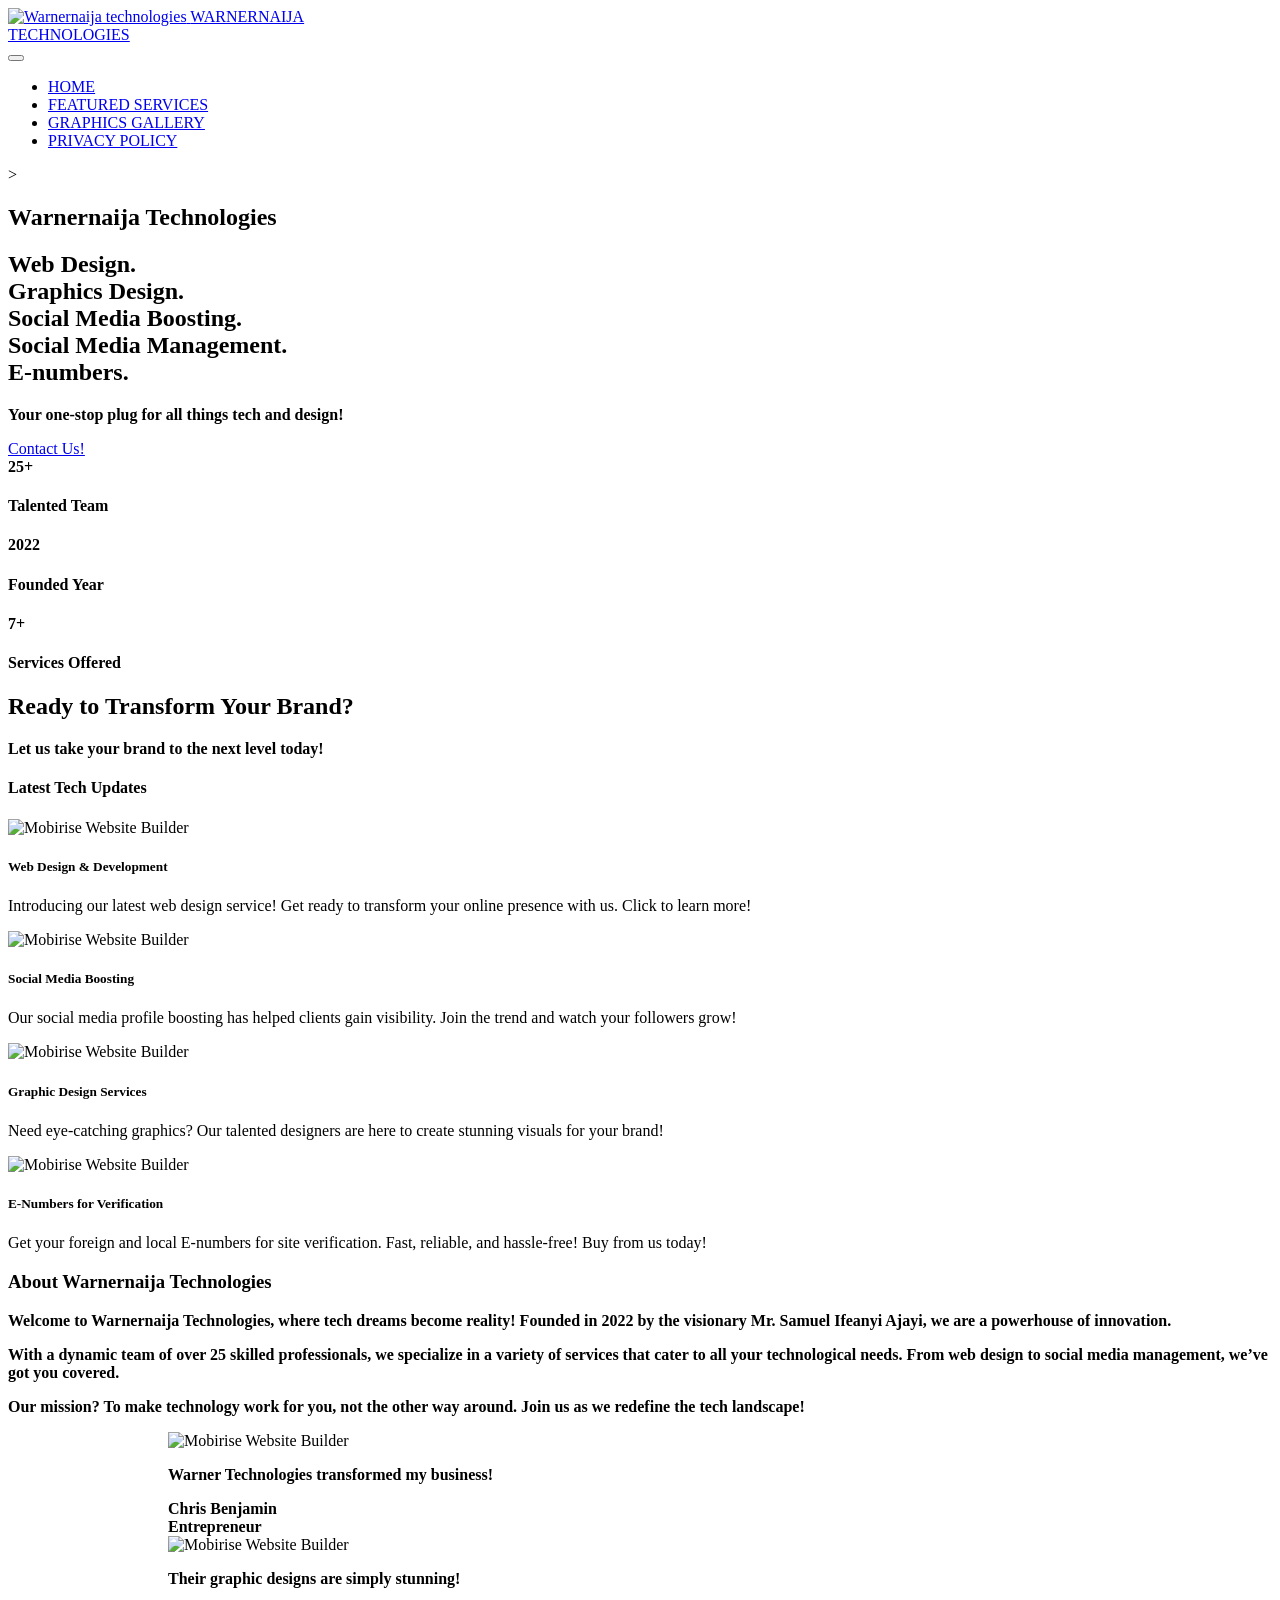
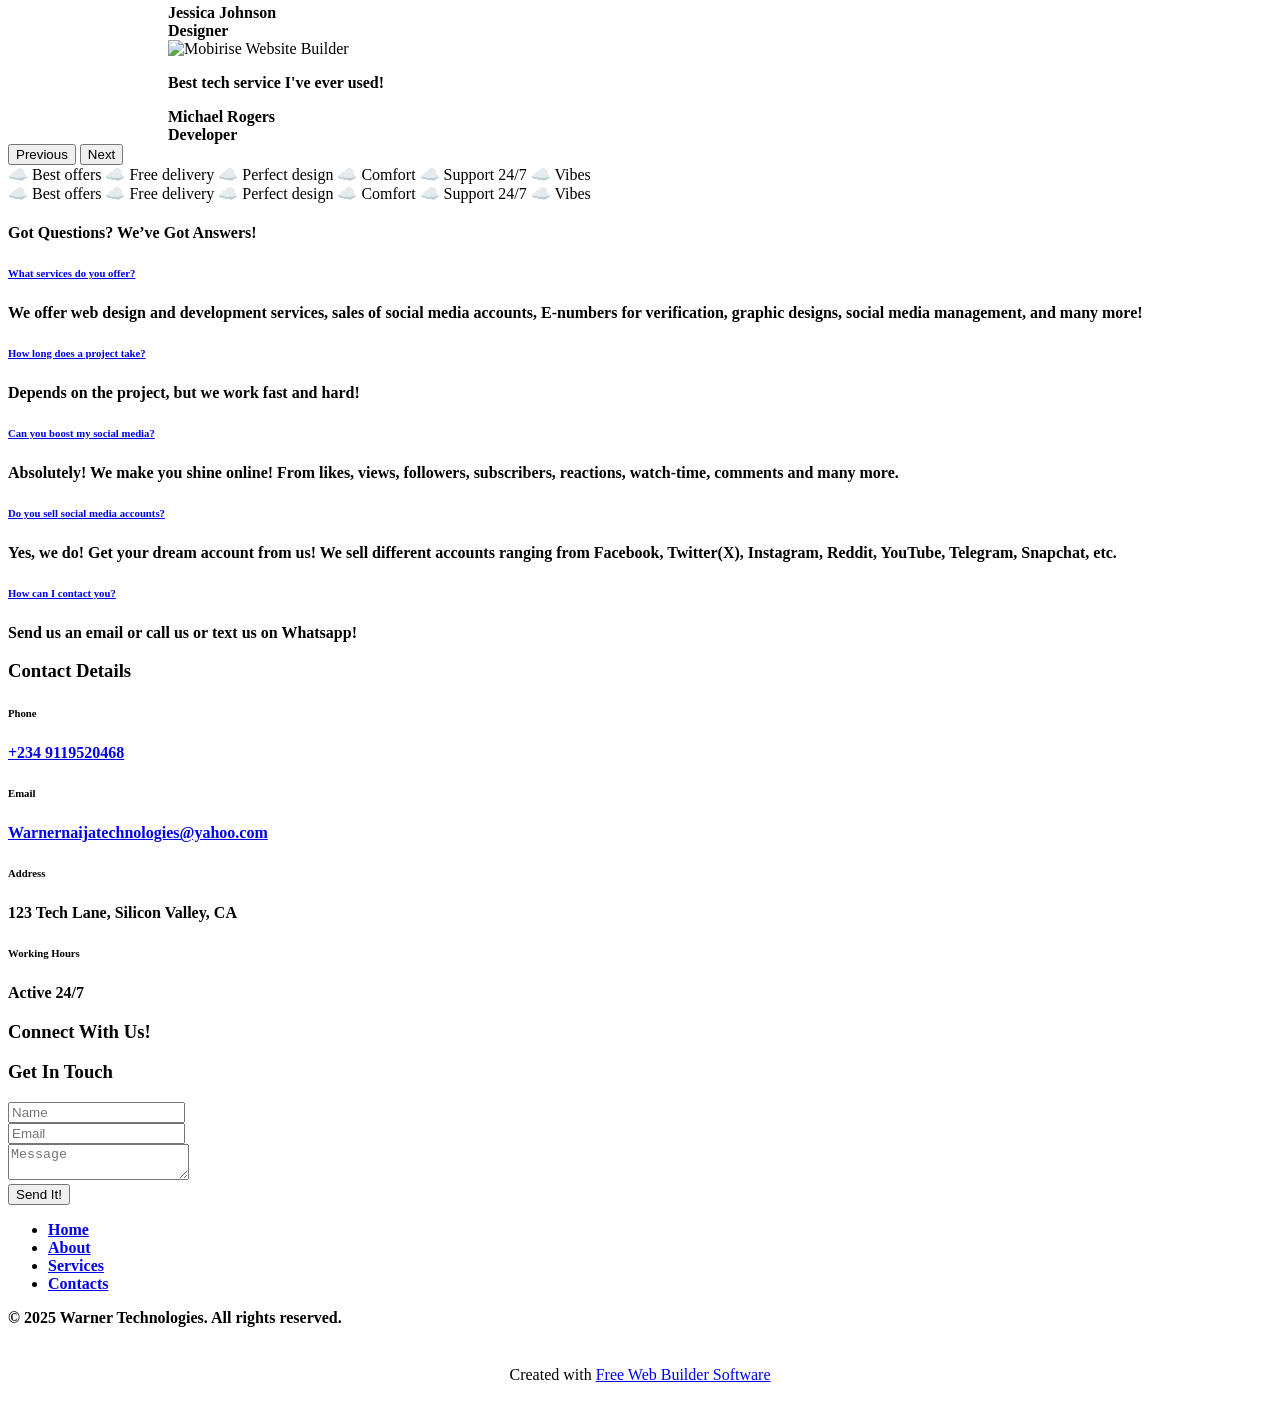
==== index.html @ 822c065d "Add files via upload" ====
<!DOCTYPE html>
<html  >
<head>
  <!-- Site made with Mobirise Website Builder v6.0.1, https://mobirise.com -->
  <meta charset="UTF-8">
  <meta http-equiv="X-UA-Compatible" content="IE=edge">
  <meta name="generator" content="Mobirise v6.0.1, mobirise.com">
  <meta name="viewport" content="width=device-width, initial-scale=1, minimum-scale=1">
  <link rel="shortcut icon" href="assets/images/w.jpg-1280x1280.jpg" type="image/x-icon">
  <meta name="description" content="Warnernaija Technologies specializes in various tech services, including web design, social media management, and graphic design. Founded in 2022, the company has grown rapidly.">
  
  
  <title>Warnernaija Technologies: Comprehensive Technology Services Portfolio</title>
  <link rel="stylesheet" href="assets/web/assets/mobirise-icons2/mobirise2.css">
  <link rel="stylesheet" href="assets/bootstrap/css/bootstrap.min.css">
  <link rel="stylesheet" href="assets/bootstrap/css/bootstrap-grid.min.css">
  <link rel="stylesheet" href="assets/bootstrap/css/bootstrap-reboot.min.css">
  <link rel="stylesheet" href="assets/animatecss/animate.css">
  <link rel="stylesheet" href="assets/dropdown/css/style.css">
  <link rel="stylesheet" href="assets/socicon/css/styles.css">
  <link rel="stylesheet" href="assets/theme/css/style.css">
  <link rel="preload" href="https://fonts.googleapis.com/css2?family=Onest:wght@400;700&display=swap&display=swap" as="style" onload="this.onload=null;this.rel='stylesheet'">
  <noscript><link rel="stylesheet" href="https://fonts.googleapis.com/css2?family=Onest:wght@400;700&display=swap&display=swap"></noscript>
  <link rel="preload" as="style" href="assets/mobirise/css/mbr-additional.css?v=kY546H"><link rel="stylesheet" href="assets/mobirise/css/mbr-additional.css?v=kY546H" type="text/css">

  
  
  
</head>
<body>
  
  <section data-bs-version="5.1" class="menu menu2 cid-uGlVvrhhy9" once="menu" id="menu-5-uGlVvrhhy9">
	

	<nav class="navbar navbar-dropdown navbar-fixed-top navbar-expand-lg">
		<div class="container">
			<div class="navbar-brand">
				<span class="navbar-logo">
					<a href="index.html#buttonimagepulse-a">
						<img src="assets/images/w.jpg-1280x1280.jpg" alt="Warnernaija technologies" style="height: 4.3rem;">
					</a>
				</span>
				<span class="navbar-caption-wrap"><a class="navbar-caption text-black text-primary display-7" href="index.html#buttonimagepulse-a">WARNERNAIJA<br>TECHNOLOGIES</a></span>
			</div>
			<button class="navbar-toggler" type="button" data-toggle="collapse" data-bs-toggle="collapse" data-target="#navbarSupportedContent" data-bs-target="#navbarSupportedContent" aria-controls="navbarNavAltMarkup" aria-expanded="false" aria-label="Toggle navigation">
				<div class="hamburger">
					<span></span>
					<span></span>
					<span></span>
					<span></span>
				</div>
			</button>
			<div class="collapse navbar-collapse" id="navbarSupportedContent">
				<ul class="navbar-nav nav-dropdown nav-right" data-app-modern-menu="true"><li class="nav-item">
						<a class="nav-link link text-info text-primary display-4" href="index.html#buttonimagepulse-a">HOME</a>
					</li>
					<li class="nav-item">
						<a class="nav-link link text-info text-primary display-4" href="featuredservices.html#buttonimagepulse-c" aria-expanded="false" target="_blank">FEATURED SERVICES</a>
					</li>
					<li class="nav-item">
						<a class="nav-link link text-info text-primary display-4" href="graphicsgallery.html#buttonimagepulse-d" target="_blank">GRAPHICS GALLERY</a>
					</li><li class="nav-item"><a class="nav-link link text-info text-primary display-4" href="privacypolicy.html#buttonimagepulse-e">PRIVACY POLICY</a></li></ul>
				
				
			</div>
		</div>
	</nav>
</section>

<section class="mbr-section content8 cid-uGkgQ6wDeN" id="buttonimagepulse-a">&gt;

    
          
    <div class="container">
        <div class="media-container-row align-center">


<a href="https://www.google.com/" target="_self"><div class="pulsingButton"></div></a>

            

            
        </div>
    </div></section>

<section data-bs-version="5.1" class="header18 cid-uGlVvrhXmJ mbr-fullscreen" data-bg-video="https://www.youtube.com/embed/BadB1z-V_qU?autoplay=1&amp;loop=1&amp;playlist=BadB1z-V_qU&amp;t=20&amp;mute=1&amp;playsinline=1&amp;controls=0&amp;showinfo=0&amp;autohide=1&amp;allowfullscreen=true&amp;mode=transparent" id="hero-16-uGlVvrhXmJ">
  

  <div class="mbr-overlay" style="opacity: 0.5; background-color: rgb(0, 0, 0);"></div>
  <div class="container-fluid">
    <div class="row">
      <div class="content-wrap col-12 col-md-12">
        <h1 class="mbr-section-title mbr-fonts-style mbr-white mb-4 display-1">
          <strong>Warnernaija Technologies</strong>
        </h1>
        <h2 class="mbr-section-subtitle mbr-fonts-style mbr-white mb-4 display-2"><strong>
          Web Design. </strong><br><strong>Graphics Design. </strong><br><strong>Social Media Boosting.</strong><br><strong> Social Media Management.</strong><br><strong> E-numbers.</strong></h2>
        <p class="mbr-fonts-style mbr-text mbr-white mb-4 display-5"><strong>Your one-stop plug for all things tech and design!</strong></p>
        <div class="mbr-section-btn"><a class="btn btn-danger display-7" href="mailto:Warnernaijatechnologies@yahoo.com">Contact Us!</a></div>
      </div>
    </div>
  </div>
</section>

<section data-bs-version="5.1" class="features023 cid-uGlVvrhhKV" id="metrics-1-uGlVvrhhKV">

    

    
    
    <div class="container">
        
        <div class="row content-row justify-content-center">
            <div class="item features-without-image col-12 col-md-6 col-lg-4 item-mb">
                <div class="item-wrapper">
                    <div class="title mb-2 mb-md-3">
                        <span class="num mbr-fonts-style display-1">
                            <strong>25+</strong></span>
                    </div>
                    <h4 class="card-title mbr-fonts-style display-5">
                        <strong>Talented Team</strong>
                    </h4>
                    
                </div>
            </div>
            <div class="item features-without-image col-12 col-md-6 col-lg-4 item-mb">
                <div class="item-wrapper">
                    <div class="title mb-2 mb-md-3">
                        <span class="num mbr-fonts-style display-1">
                            <strong>2022</strong></span>
                    </div>
                    <h4 class="card-title mbr-fonts-style display-5">
                        <strong>Founded Year</strong>
                    </h4>
                    
                </div>
            </div>
            <div class="item features-without-image col-12 col-md-6 col-lg-4 item-mb">
                <div class="item-wrapper">
                    <div class="title mb-2 mb-md-3">
                        <span class="num mbr-fonts-style display-1">
                            <strong>7+</strong></span>
                    </div>
                    <h4 class="card-title mbr-fonts-style display-5">
                        <strong>Services Offered</strong>
                    </h4>
                    
                </div>
            </div>
        </div>
    </div>
</section>

<section data-bs-version="5.1" class="header14 cid-uGlVvrnP5l" id="call-to-action-10-uGlVvrnP5l">
    

    
    
    <div class="container">
        <div class="row justify-content-center">
            <div class="card col-12 col-md-12 col-lg-10">
                <div class="card-wrapper">
                    <div class="card-box align-center">
                        <h1 class="card-title mbr-fonts-style mb-4 display-1">
                            <strong>Ready to Transform Your Brand?</strong>
                        </h1>
                        <p class="mbr-text mbr-fonts-style mb-4 display-5"><strong>Let us take your brand to the next level today!</strong></p>
                        
                    </div>
                </div>
            </div>
        </div>
    </div>
</section>

<section data-bs-version="5.1" class="features03 cid-uGlVvrnEph" id="news-1-uGlVvrnEph">
  
  
  <div class="container-fluid">
    <div class="row justify-content-center mb-5">
      <div class="col-12 content-head">
        <div class="mbr-section-head">
          <h4 class="mbr-section-title mbr-fonts-style align-center mb-0 display-2">
            <strong>Latest Tech Updates</strong>
          </h4>
          
        </div>
      </div>
    </div>
    <div class="row">
      <div class="item features-image col-12 col-md-6 col-lg-3 active">
        <div class="item-wrapper">
          <div class="item-img mb-3">
            <img src="assets/images/web-design.jpg-595x595.jpg" alt="Mobirise Website Builder" title="">
          </div>
          <div class="item-content align-left">
            <h5 class="item-title mbr-fonts-style mt-0 mb-2 display-5">
              <strong>Web Design &amp; Development</strong></h5>
            
            <p class="mbr-text mbr-fonts-style mb-3 display-7">Introducing our latest web design service! Get ready to transform your online presence with us. Click to learn more!</p>
            
          </div>
        </div>
      </div>
      <div class="item features-image col-12 col-md-6 col-lg-3">
        <div class="item-wrapper">
          <div class="item-img mb-3">
            <img src="assets/images/social-media.jpg-595x595.jpg" alt="Mobirise Website Builder" title="" data-slide-to="1" data-bs-slide-to="1">
          </div>
          <div class="item-content align-left">
            <h5 class="item-title mbr-fonts-style mb-2 mt-0 display-5">
              <strong>Social Media Boosting&nbsp;</strong></h5>
            
            <p class="mbr-text mbr-fonts-style mb-3 display-7">Our social media profile boosting has helped clients gain visibility. Join the trend and watch your followers grow!</p>
            
          </div>
        </div>
      </div>
      <div class="item features-image col-12 col-md-6 col-lg-3">
        <div class="item-wrapper">
          <div class="item-img mb-3">
            <img src="assets/images/graphics-design.jpg-595x595.jpg" alt="Mobirise Website Builder" title="" data-slide-to="2" data-bs-slide-to="2">
          </div>
          <div class="item-content align-left">
            <h5 class="item-title mbr-fonts-style mb-2 mt-0 display-5">
              <strong>Graphic Design Services</strong></h5>
            
            <p class="mbr-text mbr-fonts-style mb-3 display-7">Need eye-catching graphics? Our talented designers are here to create stunning visuals for your brand!</p>
            
          </div>
        </div>
      </div>
      <div class="item features-image col-12 col-md-6 col-lg-3">
        <div class="item-wrapper">
          <div class="item-img mb-3">
            <img src="assets/images/e-number.jpg-595x595.jpg" alt="Mobirise Website Builder" title="" data-slide-to="2" data-bs-slide-to="2">
          </div>
          <div class="item-content align-left">
            <h5 class="item-title mbr-fonts-style mb-2 mt-0 display-5">
              <strong>E-Numbers for Verification</strong>
            </h5>
            
            <p class="mbr-text mbr-fonts-style mb-3 display-7">Get your foreign and local E-numbers for site verification. Fast, reliable, and hassle-free! Buy from us today!</p>
            
          </div>
        </div>
      </div>
    </div>
  </div>
</section>

<section data-bs-version="5.1" class="article8 cid-uGlVvrn66X" id="about-us-8-uGlVvrn66X">
  

  
  
  <div class="container">
    <div class="row justify-content-center">
      <div class="card col-md-12 col-lg-10">
        <div class="card-wrapper">
          <div class="image-wrapper d-flex justify-content-center mb-4">
            
          </div>
          <div class="card-content-text">
            <h3 class="card-title mbr-fonts-style mbr-white mt-3 mb-4 display-2">
            <strong>About Warnernaija Technologies</strong>
          </h3>
          <div class="row card-box align-left">
            <div class="item features-without-image col-12">
              <div class="item-wrapper">
                
                <p class="mbr-text mbr-fonts-style display-7"><strong>Welcome to Warnernaija Technologies, where tech dreams become reality! Founded in 2022 by the visionary Mr. Samuel Ifeanyi Ajayi, we are a powerhouse of innovation.</strong></p>
              </div>
            </div>
            <div class="item features-without-image col-12">
              <div class="item-wrapper">
                
                <p class="mbr-text mbr-fonts-style display-7"><strong>With a dynamic team of over 25 skilled professionals, we specialize in a variety of services that cater to all your technological needs. From web design to social media management, we’ve got you covered.</strong></p>
              </div>
            </div>
            <div class="item features-without-image col-12">
              <div class="item-wrapper">
                
                <p class="mbr-text mbr-fonts-style display-7"><strong>Our mission? To make technology work for you, not the other way around. Join us as we redefine the tech landscape!</strong></p>
              </div>
            </div>
            
          </div>
          </div>
        </div>
      </div>
    </div>
  </div>
</section>

<section data-bs-version="5.1" class="slider2 mbr-embla cid-uGlVvroGRV" id="testimonials-1-uGlVvroGRV">
    

    
    

    <div class="position-relative text-center">
        

        <div class="embla" data-skip-snaps="true" data-align="center" data-loop="true" data-auto-play-interval="5" data-draggable="true">
            <div class="embla__viewport container-fluid">
                <div class="embla__container">
                    <div class="embla__slide slider-image item" style="margin-left: 10rem; margin-right: 10rem;">
                        <div class="user">
                            <div class="user_image">
                                <div class="item-wrapper position-relative">
                                    <img src="assets/images/photo-1679746584014-fb31d4eb0a5e.jpeg" alt="Mobirise Website Builder">
                                </div>
                            </div>
                            <div class="user_text mb-4">
                                <p class="mbr-fonts-style display-5">
                                    <strong>Warner Technologies transformed my business!</strong>
                                </p>
                            </div>
                            <div class="user_name mbr-fonts-style mb-2 display-7"><strong>Chris Benjamin</strong></div>
                            <div class="user_desk mbr-fonts-style display-7"><strong>Entrepreneur</strong></div>
                        </div>
                    </div>
                    <div class="embla__slide slider-image item" style="margin-left: 10rem; margin-right: 10rem;">
                        <div class="user">
                            <div class="user_image">
                                <div class="item-wrapper position-relative">
                                    <img src="assets/images/photo-1589571894960-20bbe2828d0a.jpeg" alt="Mobirise Website Builder">
                                </div>
                            </div>
                            <div class="user_text mb-4">
                                <p class="mbr-fonts-style display-5">
                                    <strong>Their graphic designs are simply stunning!</strong>
                                </p>
                            </div>
                            <div class="user_name mbr-fonts-style mb-2 display-7"><strong>Jessica Johnson</strong></div>
                            <div class="user_desk mbr-fonts-style display-7"><strong>Designer</strong></div>
                        </div>
                    </div>
                    <div class="embla__slide slider-image item" style="margin-left: 10rem; margin-right: 10rem;">
                        <div class="user">
                            <div class="user_image">
                                <div class="item-wrapper position-relative">
                                    <img src="assets/images/photo-1626899798511-c3eaacb02846.jpeg" alt="Mobirise Website Builder">
                                </div>
                            </div>
                            <div class="user_text mb-4">
                                <p class="mbr-fonts-style display-5">
                                    <strong>Best tech service I've ever used!</strong>
                                </p>
                            </div>
                            <div class="user_name mbr-fonts-style mb-2 display-7"><strong>Michael Rogers</strong></div>
                            <div class="user_desk mbr-fonts-style display-7"><strong>Developer</strong></div>
                        </div>
                    </div>
                </div>
            </div>
            <button class="embla__button embla__button--prev">
                <span class="mobi-mbri mobi-mbri-arrow-prev mbr-iconfont" aria-hidden="true"></span>
                <span class="sr-only visually-hidden visually-hidden">Previous</span>
            </button>
            <button class="embla__button embla__button--next">
                <span class="mobi-mbri mobi-mbri-arrow-next mbr-iconfont" aria-hidden="true"></span>
                <span class="sr-only visually-hidden visually-hidden">Next</span>
            </button>
        </div>
    </div>
</section>

<section data-bs-version="5.1" class="gallery10 cid-uGlVvrqJIY" id="features-61-uGlVvrqJIY">
  


  <div class="container-fluid">

      <div class="loop-container">
        <div class="item display-1" data-linewords="Web Design &amp; Development * Sales Of Social Media Accounts* Graphic Design * E-Number Sales * Social Media Management Services * Tech Support *" data-direction="-1" data-speed="0.05">☁️ Best offers ☁️ Free delivery ☁️ Perfect design ☁️ Comfort ☁️ Support 24/7 ☁️ Vibes</div>

        <div class="item display-1" data-linewords="Web Design &amp; Development * Sales Of Social Media Accounts* Graphic Design * E-Number Sales * Social Media Management Services * Tech Support *" data-direction="-1" data-speed="0.05">☁️ Best offers ☁️ Free delivery ☁️ Perfect design ☁️ Comfort ☁️ Support 24/7 ☁️ Vibes</div>
      </div>
    
  </div>
</section>

<section data-bs-version="5.1" class="list1 cid-uGlVvrrPqd" id="faq-1-uGlVvrrPqd">
    
    
    <div class="container">
        <div class="row justify-content-center">
            <div class="col-12 col-md-12 col-lg-10 m-auto">
                <div class="content">
                    <div class="row justify-content-center mb-5">
                        <div class="col-12 content-head">
                            <div class="mbr-section-head">
                                <h4 class="mbr-section-title mbr-fonts-style align-center mb-0 display-2">
                                    <strong>Got Questions? We’ve Got Answers!</strong>
                                </h4>
                                
                            </div>
                        </div>
                    </div>
                    <div id="bootstrap-accordion_10" class="panel-group accordionStyles accordion" role="tablist" aria-multiselectable="true">
                        <div class="card">
                            <div class="card-header" role="tab" id="headingOne">
                                <a role="button" class="panel-title collapsed" data-toggle="collapse" data-bs-toggle="collapse" data-core="" href="#collapse1_10" aria-expanded="false" aria-controls="collapse1">
                                    <h6 class="panel-title-edit mbr-semibold mbr-fonts-style mb-0 display-5"><strong>What services do you offer?</strong></h6>
                                    <span class="sign mbr-iconfont mobi-mbri-arrow-down"></span>
                                </a>
                            </div>
                            <div id="collapse1_10" class="panel-collapse noScroll collapse" role="tabpanel" aria-labelledby="headingOne" data-parent="#accordion" data-bs-parent="#bootstrap-accordion_10">
                                <div class="panel-body">
                                    <p class="mbr-fonts-style panel-text display-7"><strong>We offer web design and development services, sales of social media accounts, E-numbers for verification, graphic designs, social media management, and many more!</strong></p>
                                </div>
                            </div>
                        </div>
                        <div class="card">
                            <div class="card-header" role="tab" id="headingOne">
                                <a role="button" class="panel-title collapsed" data-toggle="collapse" data-bs-toggle="collapse" data-core="" href="#collapse2_10" aria-expanded="false" aria-controls="collapse2">
                                    <h6 class="panel-title-edit mbr-semibold mbr-fonts-style mb-0 display-5"><strong>How long does a project take?</strong></h6>
                                    <span class="sign mbr-iconfont mobi-mbri-arrow-down"></span>
                                </a>
                            </div>
                            <div id="collapse2_10" class="panel-collapse noScroll collapse" role="tabpanel" aria-labelledby="headingOne" data-parent="#accordion" data-bs-parent="#bootstrap-accordion_10">
                                <div class="panel-body">
                                    <p class="mbr-fonts-style panel-text display-7"><strong>Depends on the project, but we work fast and hard!</strong></p>
                                </div>
                            </div>
                        </div>
                        <div class="card">
                            <div class="card-header" role="tab" id="headingOne">
                                <a role="button" class="panel-title collapsed" data-toggle="collapse" data-bs-toggle="collapse" data-core="" href="#collapse3_10" aria-expanded="false" aria-controls="collapse3">
                                    <h6 class="panel-title-edit mbr-semibold mbr-fonts-style mb-0 display-5"><strong>Can you boost my social media?</strong></h6>
                                    <span class="sign mbr-iconfont mobi-mbri-arrow-down"></span>
                                </a>
                            </div>
                            <div id="collapse3_10" class="panel-collapse noScroll collapse" role="tabpanel" aria-labelledby="headingOne" data-parent="#accordion" data-bs-parent="#bootstrap-accordion_10">
                                <div class="panel-body">
                                    <p class="mbr-fonts-style panel-text display-7"><strong>Absolutely! We make you shine online! From likes, views, followers, subscribers, reactions, watch-time, comments and many more.</strong></p>
                                </div>
                            </div>
                        </div>
                        <div class="card">
                            <div class="card-header" role="tab" id="headingOne">
                                <a role="button" class="panel-title collapsed" data-toggle="collapse" data-bs-toggle="collapse" data-core="" href="#collapse4_10" aria-expanded="false" aria-controls="collapse4">
                                    <h6 class="panel-title-edit mbr-semibold mbr-fonts-style mb-0 display-5"><strong>Do you sell social media accounts?</strong></h6>
                                    <span class="sign mbr-iconfont mobi-mbri-arrow-down"></span>
                                </a>
                            </div>
                            <div id="collapse4_10" class="panel-collapse noScroll collapse" role="tabpanel" aria-labelledby="headingOne" data-parent="#accordion" data-bs-parent="#bootstrap-accordion_10">
                                <div class="panel-body">
                                    <p class="mbr-fonts-style panel-text display-7"><strong>Yes, we do! Get your dream account from us! We sell different accounts ranging from Facebook, Twitter(X), Instagram, Reddit, YouTube, Telegram, Snapchat, etc.</strong></p>
                                </div>
                            </div>
                        </div>
                        <div class="card">
                            <div class="card-header" role="tab" id="headingOne">
                                <a role="button" class="panel-title collapsed" data-toggle="collapse" data-bs-toggle="collapse" data-core="" href="#collapse5_10" aria-expanded="false" aria-controls="collapse5">
                                    <h6 class="panel-title-edit mbr-semibold mbr-fonts-style mb-0 display-5"><strong>How can I contact you?</strong></h6>
                                    <span class="sign mbr-iconfont mobi-mbri-arrow-down"></span>
                                </a>
                            </div>
                            <div id="collapse5_10" class="panel-collapse noScroll collapse" role="tabpanel" aria-labelledby="headingOne" data-parent="#accordion" data-bs-parent="#bootstrap-accordion_10">
                                <div class="panel-body">
                                    <p class="mbr-fonts-style panel-text display-7"><strong>Send us an email or call us or text us on Whatsapp!</strong></p>
                                </div>
                            </div>
                        </div>
                        
                    </div>
                </div>
            </div>
        </div>
    </div>
</section>

<section data-bs-version="5.1" class="contacts01 cid-uGlVvrrPod" id="contacts-1-uGlVvrrPod">
    

    
    
    <div class="container">
        <div class="row justify-content-center">
            <div class="col-12 content-head">
                <div class="mbr-section-head mb-5">
                    <h3 class="mbr-section-title mbr-fonts-style align-center mb-0 display-2">
                        <strong>Contact Details</strong>
                    </h3>
                    
                </div>
            </div>
        </div>
        <div class="row">
            <div class="item features-without-image col-12 col-md-6 active">
                <div class="item-wrapper">
                    <div class="text-wrapper">
                        <h6 class="card-title mbr-fonts-style mb-3 display-5">
                            <strong>Phone</strong>
                        </h6>
                        <p class="mbr-text mbr-fonts-style display-7"><a href="tel:09119520468" class="text-info"><strong>+234 9119520468</strong></a></p>
                    </div>
                </div>
            </div>
            <div class="item features-without-image col-12 col-md-6">
                <div class="item-wrapper">
                    <div class="text-wrapper">
                        <h6 class="card-title mbr-fonts-style mb-3 display-5">
                            <strong>Email</strong>
                        </h6>
                        <p class="mbr-text mbr-fonts-style display-7"><a href="mailto:warnernaijatechnologies@yahoo.com" class="text-info"><strong>Warnernaijatechnologies@yahoo.com</strong></a></p>
                    </div>
                </div>
            </div>
            <div class="item features-without-image col-12 col-md-6">
                <div class="item-wrapper">
                    <div class="text-wrapper">
                        <h6 class="card-title mbr-fonts-style mb-3 display-5">
                            <strong>Address</strong>
                        </h6>
                        <p class="mbr-text mbr-fonts-style display-7"><strong>123 Tech Lane, Silicon Valley, CA</strong></p>
                    </div>
                </div>
            </div>
            <div class="item features-without-image col-12 col-md-6">
                <div class="item-wrapper">
                    <div class="text-wrapper">
                        <h6 class="card-title mbr-fonts-style mb-3 display-5">
                            <strong>Working Hours</strong>
                        </h6>
                        <p class="mbr-text mbr-fonts-style display-7"><strong>Active 24/7</strong></p>
                    </div>
                </div>
            </div>
        </div>
    </div>
</section>

<section data-bs-version="5.1" class="social05 cid-uGlVvrrpBw" id="follow-us-2-uGlVvrrpBw">
    

    

    <div class="container">
        <div class="row">
            <h3 class="mbr-section-title align-center mb-5 mbr-fonts-style display-2">
                <strong>Connect With Us!</strong>
            </h3>
            <div class="col-12">
                <div class="social-row">
                    <div class="soc-item">
                        <a href="https://facebook.com/Lilwarner" target="_blank">
                            <span class="mbr-iconfont socicon-facebook socicon"></span>
                        </a>
                    </div>
                    <div class="soc-item">
                        <a href="tg://resolve?domain=+234 911 9520468">
                            <span class="mbr-iconfont socicon-telegram socicon"></span>
                        </a>
                    </div>
                    <div class="soc-item">
                        <a href="https://www.instagram.com/lil_warner_of_lagos/" target="_blank">
                            <span class="mbr-iconfont socicon-instagram socicon"></span>
                        </a>
                    </div>
                    
                    
                </div>
            </div>
        </div>
    </div>
</section>

<section data-bs-version="5.1" class="form5 cid-uGlVvrr8E2" id="contact-form-2-uGlVvrr8E2">
    
    
    <div class="container">
        <div class="row justify-content-center">
            <div class="col-12 content-head">
                <div class="mbr-section-head mb-5">
                    <h3 class="mbr-section-title mbr-fonts-style align-center mb-0 display-2">
                        <strong>Get In Touch</strong>
                    </h3>
                    
                </div>
            </div>
        </div>
        <div class="row justify-content-center">
            <div class="col-lg-8 mx-auto mbr-form" data-form-type="formoid">
                <form action="https://mobirise.eu/" method="POST" class="mbr-form form-with-styler" data-form-title="Form Name"><input type="hidden" name="email" data-form-email="true" value="FOlEFrZi34PYP26/k53ha1tB8UP2wormyladzwl+p3B8bY6Nqa05mhvbtCuxZf7yT6A5ma6f8KxdQELv2SQxKpHAHEoKsC8Frt/cpR3go5IvanIp9Gcy+bLgrG1v4lfu">
                    <div class="row">
                        <div hidden="hidden" data-form-alert="" class="alert alert-success col-12">Thanks for filling out the form!</div>
                        <div hidden="hidden" data-form-alert-danger="" class="alert alert-danger col-12">
                            Oops...! some problem!
                        </div>
                    </div>
                    <div class="dragArea row">
                        <div class="col-md col-sm-12 form-group mb-3" data-for="name">
                            <input type="text" name="name" placeholder="Name" data-form-field="name" class="form-control" value="" id="name-contact-form-2-uGlVvrr8E2">
                        </div>
                        <div class="col-md col-sm-12 form-group mb-3" data-for="email">
                            <input type="email" name="email" placeholder="Email" data-form-field="email" class="form-control" value="" id="email-contact-form-2-uGlVvrr8E2">
                        </div>
                        <div class="col-12 form-group mb-3" data-for="textarea">
                            <textarea name="textarea" placeholder="Message" data-form-field="textarea" class="form-control" id="textarea-contact-form-2-uGlVvrr8E2"></textarea>
                        </div>
                        <div class="col-lg-12 col-md-12 col-sm-12 align-center mbr-section-btn"><button type="submit" class="btn btn-danger display-7">Send It!</button></div>
                    </div>
                </form>
            </div>
        </div>
    </div>
</section>

<section data-bs-version="5.1" class="footer3 cid-uGlVvrrgiR" once="footers" id="footer-6-uGlVvrrgiR">

        

    

    <div class="container">
        <div class="row">
            <div class="row-links">
                <ul class="header-menu">
                  
                  
                  
                  
                <li class="header-menu-item mbr-fonts-style display-7"><a href="index.html#top" class="text-info"><strong>Home</strong></a></li><li class="header-menu-item mbr-fonts-style display-7"><a href="index.html#about-us-8-uGlVvrn66X" class="text-info"><strong>About</strong></a></li><li class="header-menu-item mbr-fonts-style display-7"><a href="featuredservices.html#buttonimagepulse-c" class="text-info text-primary" target="_blank"><strong>Services</strong></a></li><li class="header-menu-item mbr-fonts-style display-7"><a href="index.html#contacts-1-uGlVvrrPod" class="text-info"><strong>Contacts</strong></a></li></ul>
              </div>

            
            <div class="col-12 mt-4">
                <p class="mbr-fonts-style copyright display-7"><strong>© 2025 Warner Technologies. All rights reserved.</strong></p>
            </div>
        </div>
    </div>
</section><section class="display-7" style="padding: 0;align-items: center;justify-content: center;flex-wrap: wrap;    align-content: center;display: flex;position: relative;height: 4rem;"><a href="https://mobiri.se/" style="flex: 1 1;height: 4rem;position: absolute;width: 100%;z-index: 1;"><img alt="Mobirise" style="height: 4rem;" src="[data-uri]"></a><p style="margin: 0;text-align: center;" class="display-7">Created with &#8204;</p><a style="z-index:1" href="https://mobirise.com"> Free Web  Builder Software</a></section><script src="assets/bootstrap/js/bootstrap.bundle.min.js"></script>  <script src="assets/smoothscroll/smooth-scroll.js"></script>  <script src="assets/ytplayer/index.js"></script>  <script src="assets/dropdown/js/navbar-dropdown.js"></script>  <script src="assets/vimeoplayer/player.js"></script>  <script src="assets/embla/embla.min.js"></script>  <script src="assets/embla/script.js"></script>  <script src="assets/mbr-switch-arrow/mbr-switch-arrow.js"></script>  <script src="assets/theme/js/script.js"></script>  <script src="assets/formoid/formoid.min.js"></script>  
  
  
  <input name="animation" type="hidden">
  </body>
</html>
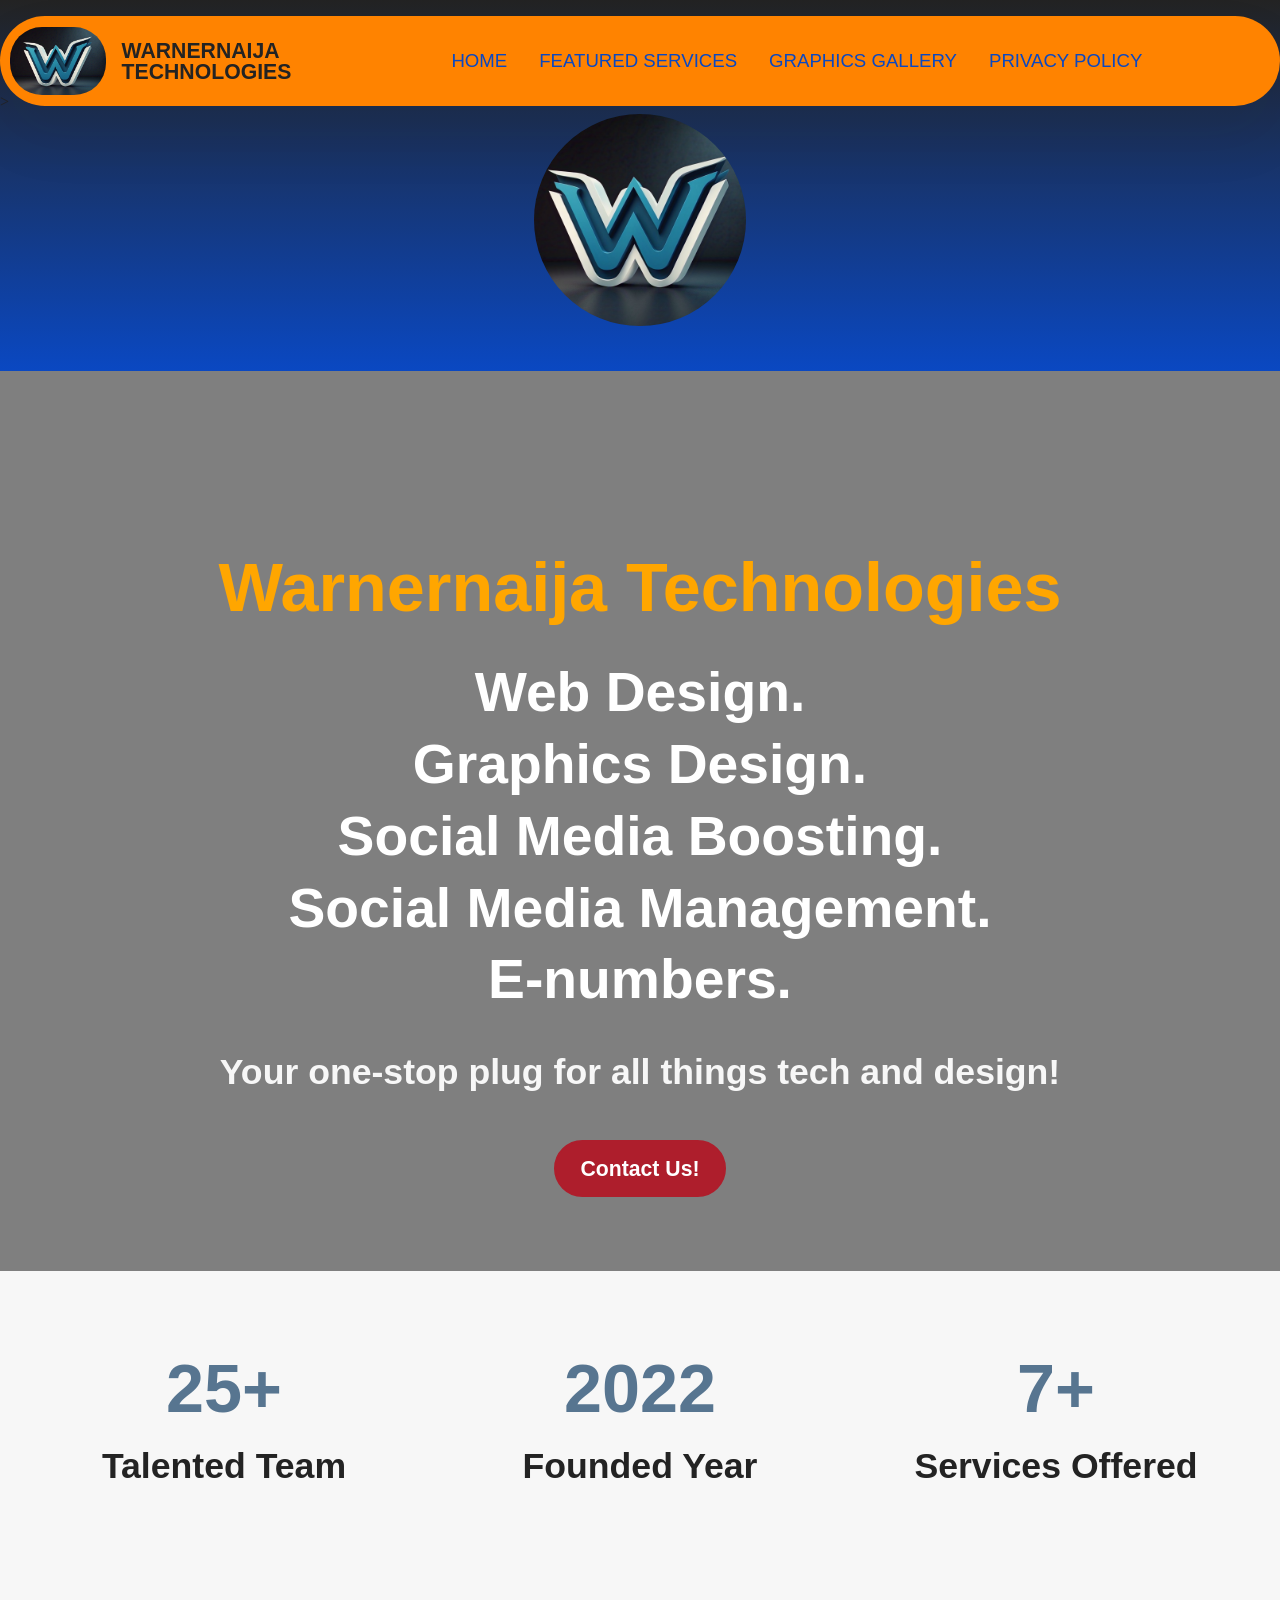
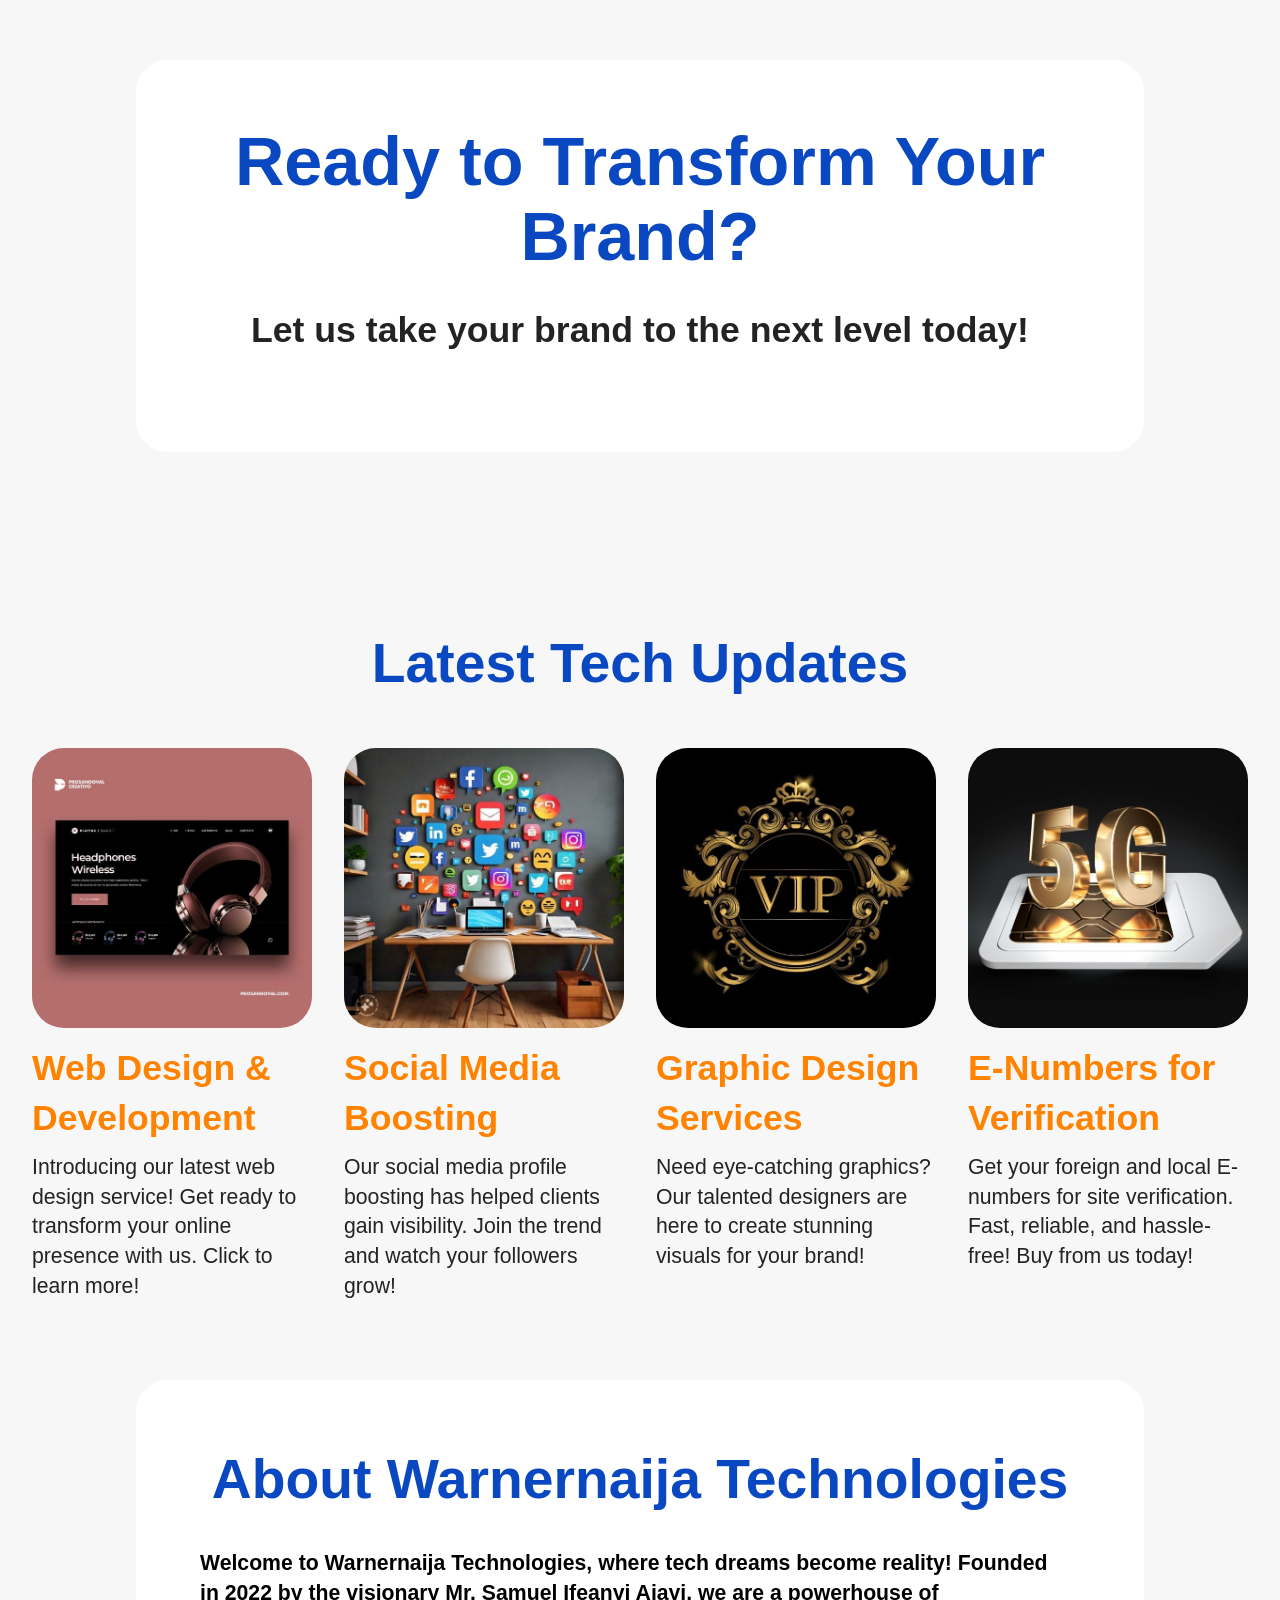
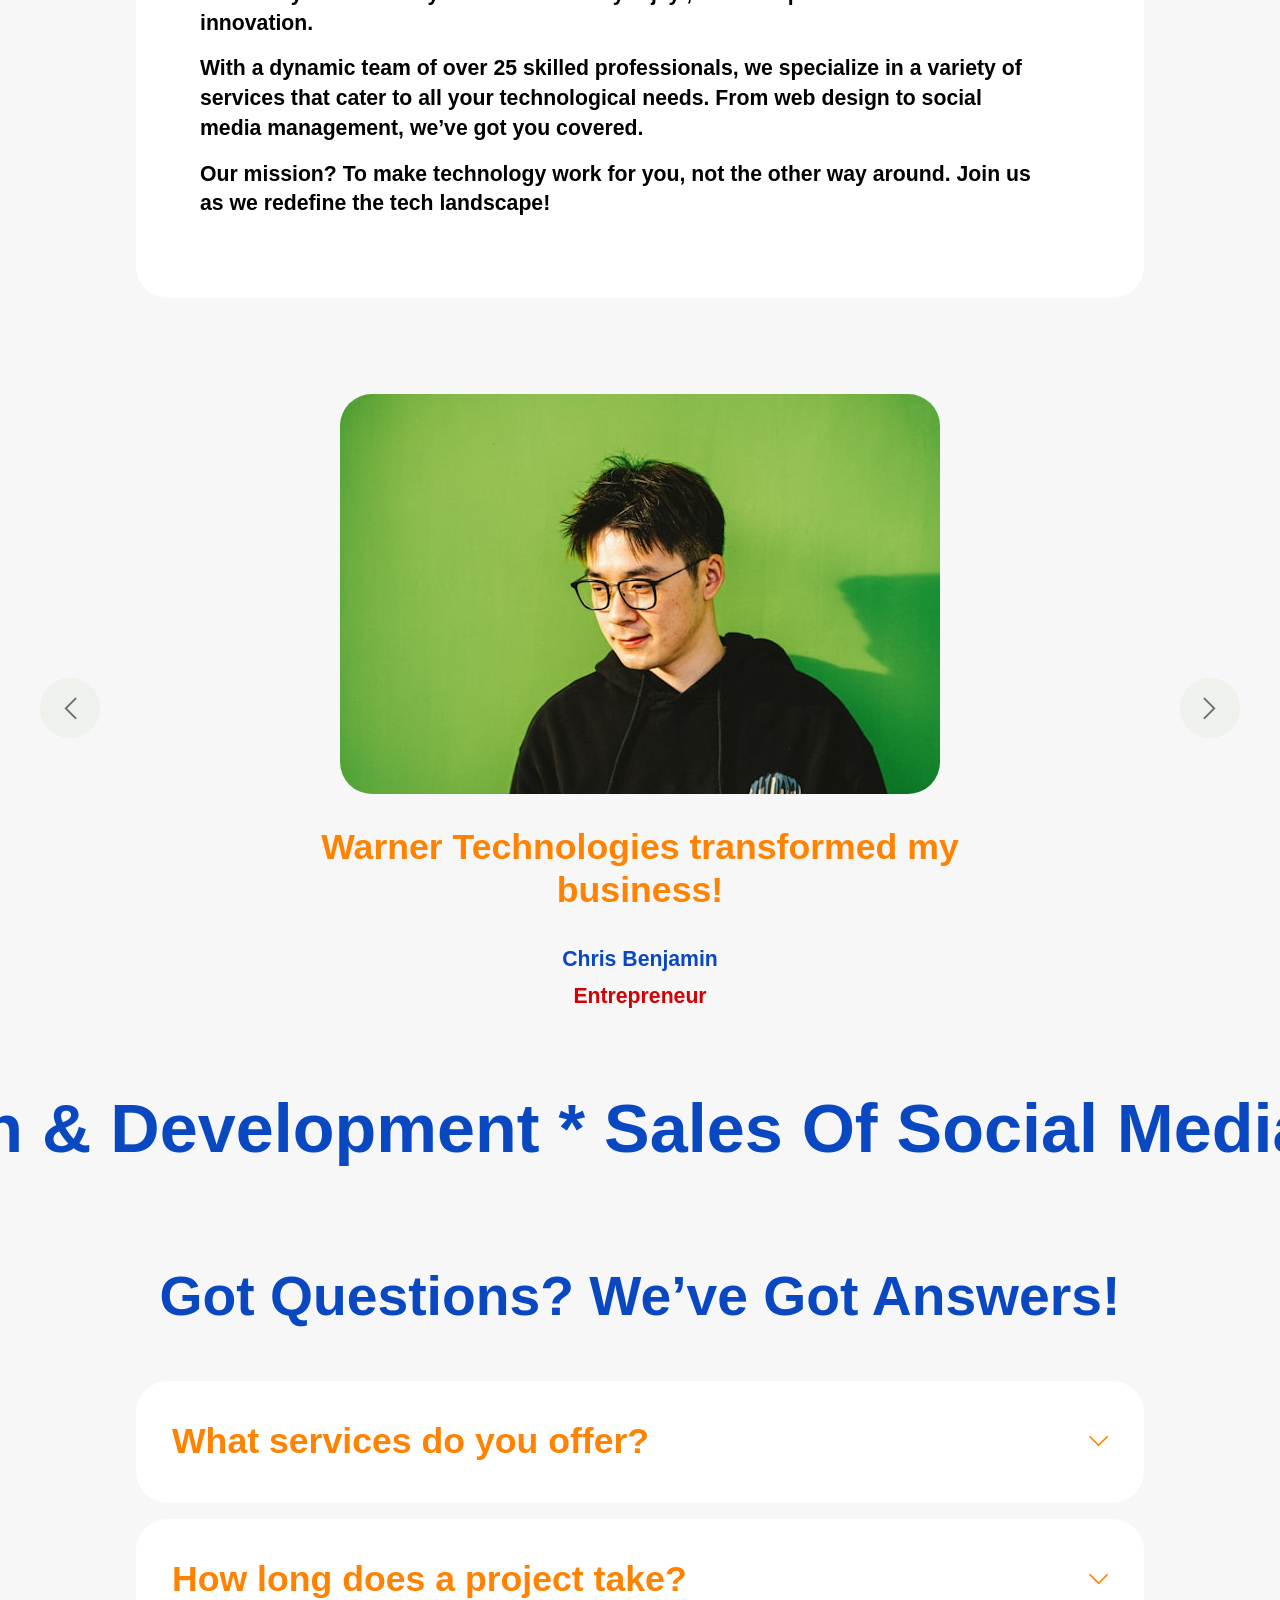
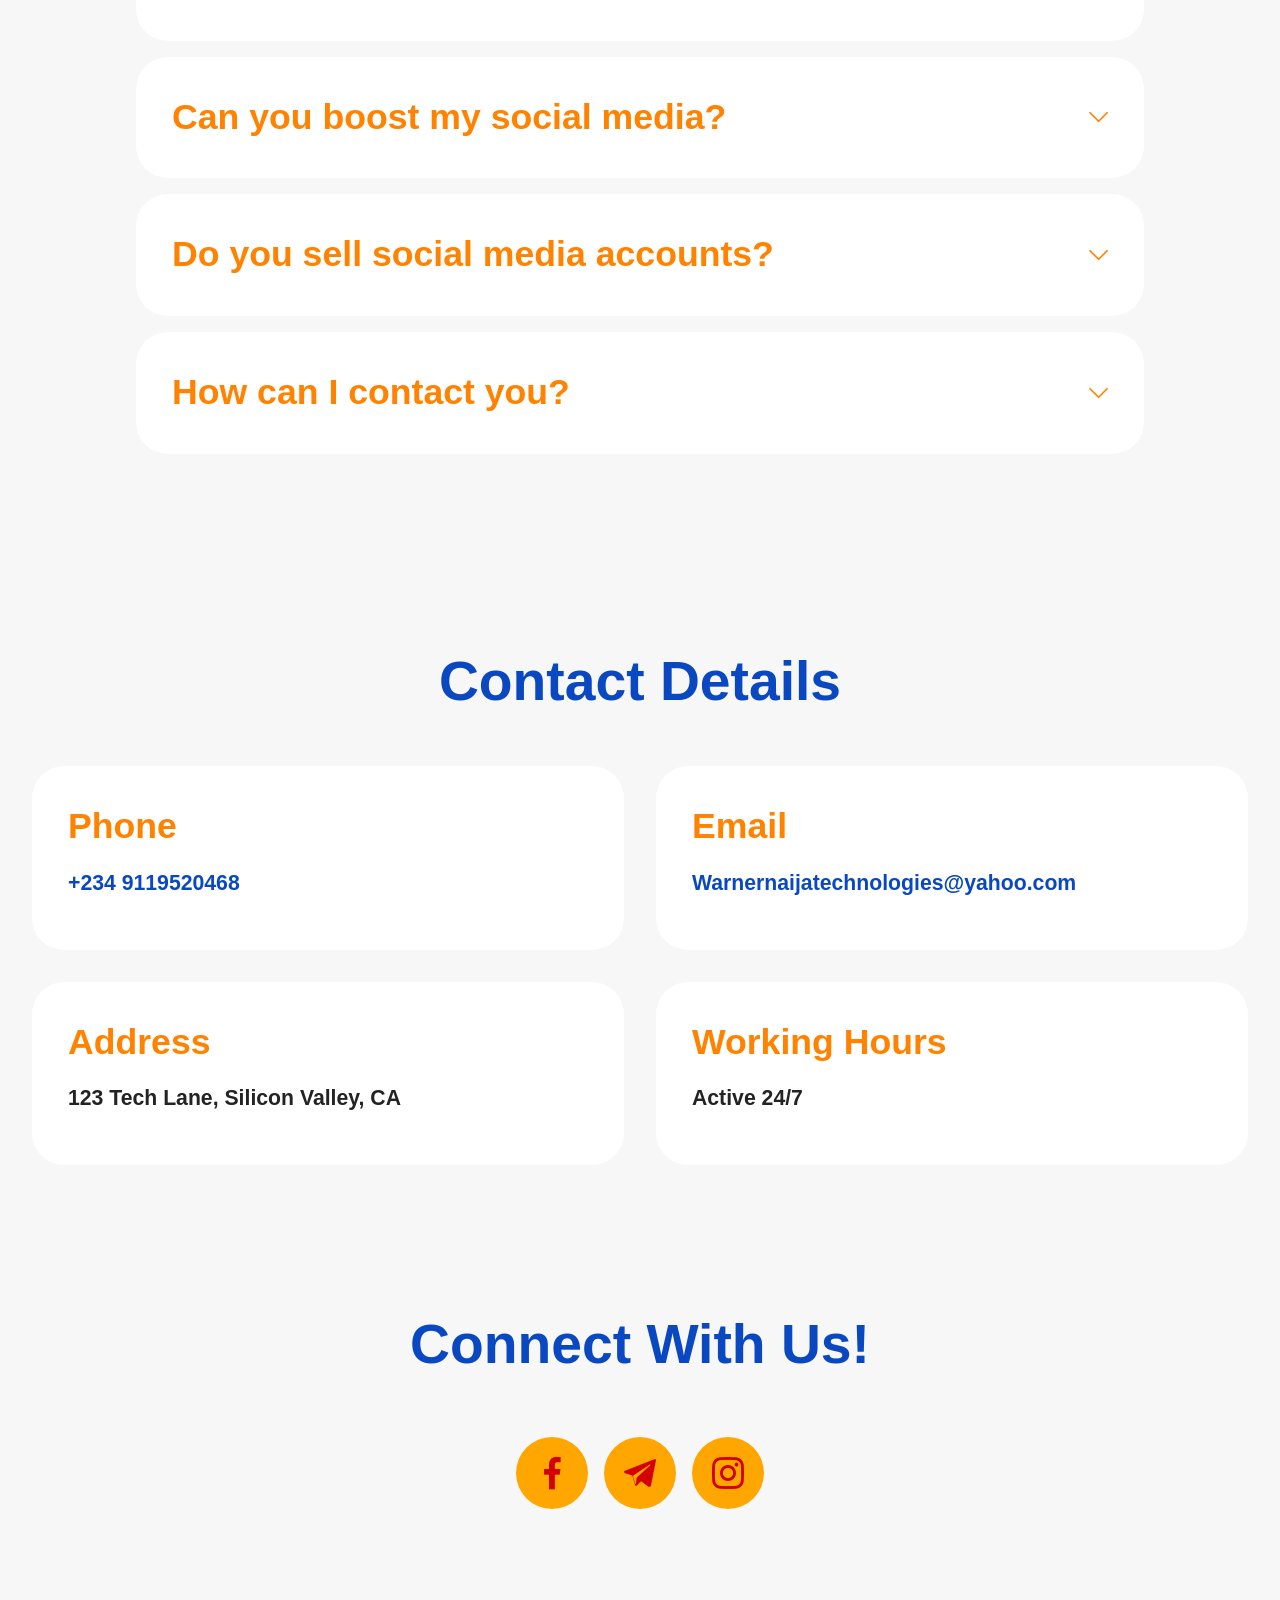
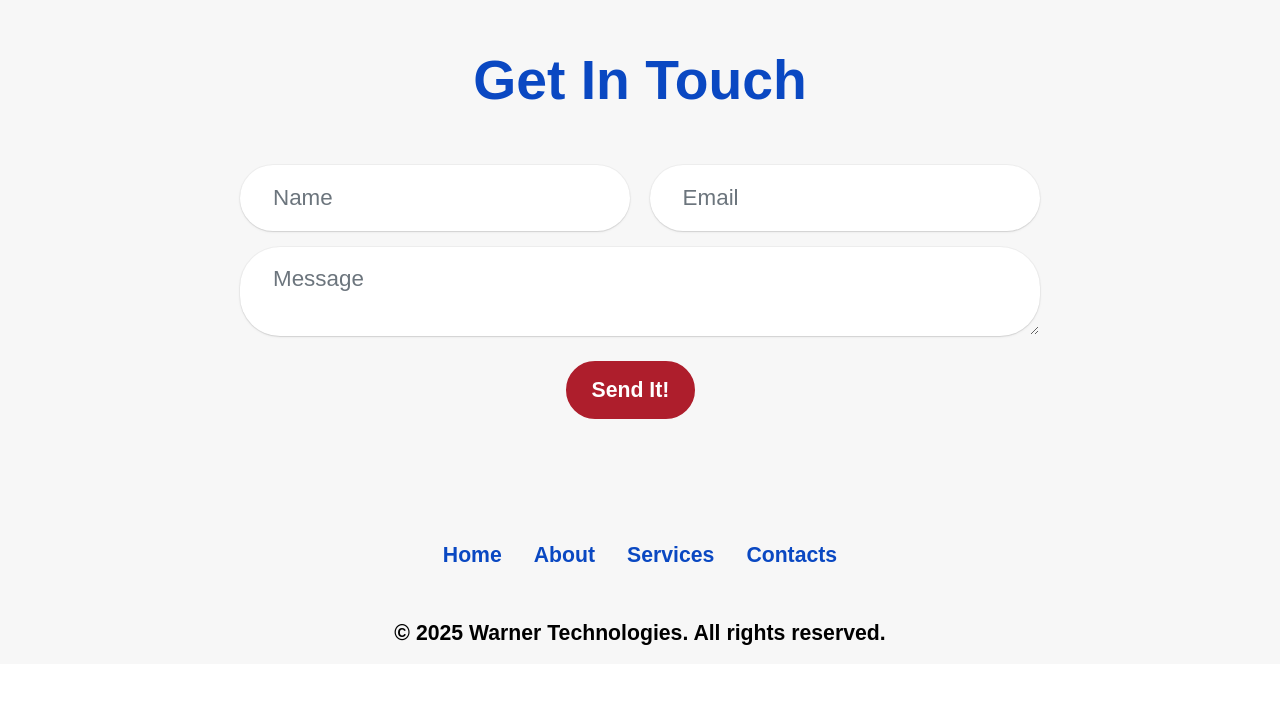
==== commit 43417e55: "create github pages" ====
--- a/index.html
+++ b/index.html
@@ -21,7 +21,7 @@
   <link rel="stylesheet" href="assets/theme/css/style.css">
   <link rel="preload" href="https://fonts.googleapis.com/css2?family=Onest:wght@400;700&display=swap&display=swap" as="style" onload="this.onload=null;this.rel='stylesheet'">
   <noscript><link rel="stylesheet" href="https://fonts.googleapis.com/css2?family=Onest:wght@400;700&display=swap&display=swap"></noscript>
-  <link rel="preload" as="style" href="assets/mobirise/css/mbr-additional.css?v=kY546H"><link rel="stylesheet" href="assets/mobirise/css/mbr-additional.css?v=kY546H" type="text/css">
+  <link rel="preload" as="style" href="assets/mobirise/css/mbr-additional.css?v=GEna4h"><link rel="stylesheet" href="assets/mobirise/css/mbr-additional.css?v=GEna4h" type="text/css">
 
   
   
@@ -585,7 +585,7 @@
         </div>
         <div class="row justify-content-center">
             <div class="col-lg-8 mx-auto mbr-form" data-form-type="formoid">
-                <form action="https://mobirise.eu/" method="POST" class="mbr-form form-with-styler" data-form-title="Form Name"><input type="hidden" name="email" data-form-email="true" value="FOlEFrZi34PYP26/k53ha1tB8UP2wormyladzwl+p3B8bY6Nqa05mhvbtCuxZf7yT6A5ma6f8KxdQELv2SQxKpHAHEoKsC8Frt/cpR3go5IvanIp9Gcy+bLgrG1v4lfu">
+                <form action="https://mobirise.eu/" method="POST" class="mbr-form form-with-styler" data-form-title="Form Name"><input type="hidden" name="email" data-form-email="true" value="Of9EMzyyFKOTeQIi2bgZXP3nGihaufKhDJTvsCFFCCcbF4aeLF01U6bTWkYacfV7NrmEIk4zAGo8U6IdiQAzdHVER48AtAKVgmwTo+rXCM9jgZtWBkueJ+33FM3pOHaf">
                     <div class="row">
                         <div hidden="hidden" data-form-alert="" class="alert alert-success col-12">Thanks for filling out the form!</div>
                         <div hidden="hidden" data-form-alert-danger="" class="alert alert-danger col-12">
@@ -633,7 +633,7 @@
             </div>
         </div>
     </div>
-</section><section class="display-7" style="padding: 0;align-items: center;justify-content: center;flex-wrap: wrap;    align-content: center;display: flex;position: relative;height: 4rem;"><a href="https://mobiri.se/" style="flex: 1 1;height: 4rem;position: absolute;width: 100%;z-index: 1;"><img alt="Mobirise" style="height: 4rem;" src="[data-uri]"></a><p style="margin: 0;text-align: center;" class="display-7">Created with &#8204;</p><a style="z-index:1" href="https://mobirise.com"> Free Web  Builder Software</a></section><script src="assets/bootstrap/js/bootstrap.bundle.min.js"></script>  <script src="assets/smoothscroll/smooth-scroll.js"></script>  <script src="assets/ytplayer/index.js"></script>  <script src="assets/dropdown/js/navbar-dropdown.js"></script>  <script src="assets/vimeoplayer/player.js"></script>  <script src="assets/embla/embla.min.js"></script>  <script src="assets/embla/script.js"></script>  <script src="assets/mbr-switch-arrow/mbr-switch-arrow.js"></script>  <script src="assets/theme/js/script.js"></script>  <script src="assets/formoid/formoid.min.js"></script>  
+</section><section class="display-7" style="padding: 0;align-items: center;justify-content: center;flex-wrap: wrap;    align-content: center;display: flex;position: relative;height: 4rem;"><a href="https://mobiri.se/" style="flex: 1 1;height: 4rem;position: absolute;width: 100%;z-index: 1;"><img alt="Mobirise" style="height: 4rem;" src="[data-uri]"></a><p style="margin: 0;text-align: center;" class="display-7">Designed with Mobirise &#8204;</p><a style="z-index:1" href="https://mobirise.com/website-design-software.html">Free Website Designer Software</a></section><script src="assets/bootstrap/js/bootstrap.bundle.min.js"></script>  <script src="assets/smoothscroll/smooth-scroll.js"></script>  <script src="assets/ytplayer/index.js"></script>  <script src="assets/dropdown/js/navbar-dropdown.js"></script>  <script src="assets/vimeoplayer/player.js"></script>  <script src="assets/embla/embla.min.js"></script>  <script src="assets/embla/script.js"></script>  <script src="assets/mbr-switch-arrow/mbr-switch-arrow.js"></script>  <script src="assets/theme/js/script.js"></script>  <script src="assets/formoid/formoid.min.js"></script>  
   
   
   <input name="animation" type="hidden">
--- a/assets/web/assets/mobirise-icons2/mobirise2.css
+++ b/assets/web/assets/mobirise-icons2/mobirise2.css
@@ -0,0 +1,498 @@
+@font-face {
+  font-family: 'Moririse2';
+  font-display: swap;
+  src:  url('mobirise2.eot?f2bix4');
+  src:  url('mobirise2.eot?f2bix4#iefix') format('embedded-opentype'),
+    url('mobirise2.ttf?f2bix4') format('truetype'),
+    url('mobirise2.woff?f2bix4') format('woff'),
+    url('mobirise2.svg?f2bix4#mobirise2') format('svg');
+  font-weight: normal;
+  font-style: normal;
+}
+
+[class^="mobi-"], [class*=" mobi-"] {
+  /* use !important to prevent issues with browser extensions that change fonts */
+  font-family: 'Moririse2' !important;
+  speak: none;
+  font-style: normal;
+  font-weight: normal;
+  font-variant: normal;
+  text-transform: none;
+  line-height: 1;
+
+  /* Better Font Rendering =========== */
+  -webkit-font-smoothing: antialiased;
+  -moz-osx-font-smoothing: grayscale;
+}
+
+.mobi-mbri-add-submenu:before {
+  content: "\e900";
+}
+.mobi-mbri-alert:before {
+  content: "\e901";
+}
+.mobi-mbri-align-center:before {
+  content: "\e902";
+}
+.mobi-mbri-align-justify:before {
+  content: "\e903";
+}
+.mobi-mbri-align-left:before {
+  content: "\e904";
+}
+.mobi-mbri-align-right:before {
+  content: "\e905";
+}
+.mobi-mbri-android:before {
+  content: "\e906";
+}
+.mobi-mbri-apple:before {
+  content: "\e907";
+}
+.mobi-mbri-arrow-down:before {
+  content: "\e908";
+}
+.mobi-mbri-arrow-next:before {
+  content: "\e909";
+}
+.mobi-mbri-arrow-prev:before {
+  content: "\e90a";
+}
+.mobi-mbri-arrow-up:before {
+  content: "\e90b";
+}
+.mobi-mbri-bold:before {
+  content: "\e90c";
+}
+.mobi-mbri-bookmark:before {
+  content: "\e90d";
+}
+.mobi-mbri-bootstrap:before {
+  content: "\e90e";
+}
+.mobi-mbri-briefcase:before {
+  content: "\e90f";
+}
+.mobi-mbri-browse:before {
+  content: "\e910";
+}
+.mobi-mbri-bulleted-list:before {
+  content: "\e911";
+}
+.mobi-mbri-calendar:before {
+  content: "\e912";
+}
+.mobi-mbri-camera:before {
+  content: "\e913";
+}
+.mobi-mbri-cart-add:before {
+  content: "\e914";
+}
+.mobi-mbri-cart-full:before {
+  content: "\e915";
+}
+.mobi-mbri-cash:before {
+  content: "\e916";
+}
+.mobi-mbri-change-style:before {
+  content: "\e917";
+}
+.mobi-mbri-chat:before {
+  content: "\e918";
+}
+.mobi-mbri-clock:before {
+  content: "\e919";
+}
+.mobi-mbri-close:before {
+  content: "\e91a";
+}
+.mobi-mbri-cloud:before {
+  content: "\e91b";
+}
+.mobi-mbri-code:before {
+  content: "\e91c";
+}
+.mobi-mbri-contact-form:before {
+  content: "\e91d";
+}
+.mobi-mbri-credit-card:before {
+  content: "\e91e";
+}
+.mobi-mbri-cursor-click:before {
+  content: "\e91f";
+}
+.mobi-mbri-cust-feedback:before {
+  content: "\e920";
+}
+.mobi-mbri-database:before {
+  content: "\e921";
+}
+.mobi-mbri-delivery:before {
+  content: "\e922";
+}
+.mobi-mbri-desktop:before {
+  content: "\e923";
+}
+.mobi-mbri-devices:before {
+  content: "\e924";
+}
+.mobi-mbri-down:before {
+  content: "\e925";
+}
+.mobi-mbri-download-2:before {
+  content: "\e926";
+}
+.mobi-mbri-download:before {
+  content: "\e927";
+}
+.mobi-mbri-drag-n-drop-2:before {
+  content: "\e928";
+}
+.mobi-mbri-drag-n-drop:before {
+  content: "\e929";
+}
+.mobi-mbri-edit-2:before {
+  content: "\e92a";
+}
+.mobi-mbri-edit:before {
+  content: "\e92b";
+}
+.mobi-mbri-error:before {
+  content: "\e92c";
+}
+.mobi-mbri-extension:before {
+  content: "\e92d";
+}
+.mobi-mbri-features:before {
+  content: "\e92e";
+}
+.mobi-mbri-file:before {
+  content: "\e92f";
+}
+.mobi-mbri-flag:before {
+  content: "\e930";
+}
+.mobi-mbri-folder:before {
+  content: "\e931";
+}
+.mobi-mbri-gift:before {
+  content: "\e932";
+}
+.mobi-mbri-github:before {
+  content: "\e933";
+}
+.mobi-mbri-globe-2:before {
+  content: "\e934";
+}
+.mobi-mbri-globe:before {
+  content: "\e935";
+}
+.mobi-mbri-growing-chart:before {
+  content: "\e936";
+}
+.mobi-mbri-hearth:before {
+  content: "\e937";
+}
+.mobi-mbri-help:before {
+  content: "\e938";
+}
+.mobi-mbri-home:before {
+  content: "\e939";
+}
+.mobi-mbri-hot-cup:before {
+  content: "\e93a";
+}
+.mobi-mbri-idea:before {
+  content: "\e93b";
+}
+.mobi-mbri-image-gallery:before {
+  content: "\e93c";
+}
+.mobi-mbri-image-slider:before {
+  content: "\e93d";
+}
+.mobi-mbri-info:before {
+  content: "\e93e";
+}
+.mobi-mbri-italic:before {
+  content: "\e93f";
+}
+.mobi-mbri-key:before {
+  content: "\e940";
+}
+.mobi-mbri-laptop:before {
+  content: "\e941";
+}
+.mobi-mbri-layers:before {
+  content: "\e942";
+}
+.mobi-mbri-left-right:before {
+  content: "\e943";
+}
+.mobi-mbri-left:before {
+  content: "\e944";
+}
+.mobi-mbri-letter:before {
+  content: "\e945";
+}
+.mobi-mbri-like:before {
+  content: "\e946";
+}
+.mobi-mbri-link:before {
+  content: "\e947";
+}
+.mobi-mbri-lock:before {
+  content: "\e948";
+}
+.mobi-mbri-login:before {
+  content: "\e949";
+}
+.mobi-mbri-logout:before {
+  content: "\e94a";
+}
+.mobi-mbri-magic-stick:before {
+  content: "\e94b";
+}
+.mobi-mbri-map-pin:before {
+  content: "\e94c";
+}
+.mobi-mbri-menu:before {
+  content: "\e94d";
+}
+.mobi-mbri-mobile-2:before {
+  content: "\e94e";
+}
+.mobi-mbri-mobile-horizontal:before {
+  content: "\e94f";
+}
+.mobi-mbri-mobile:before {
+  content: "\e950";
+}
+.mobi-mbri-mobirise:before {
+  content: "\e951";
+}
+.mobi-mbri-more-horizontal:before {
+  content: "\e952";
+}
+.mobi-mbri-more-vertical:before {
+  content: "\e953";
+}
+.mobi-mbri-music:before {
+  content: "\e954";
+}
+.mobi-mbri-new-file:before {
+  content: "\e955";
+}
+.mobi-mbri-numbered-list:before {
+  content: "\e956";
+}
+.mobi-mbri-opened-folder:before {
+  content: "\e957";
+}
+.mobi-mbri-pages:before {
+  content: "\e958";
+}
+.mobi-mbri-paper-plane:before {
+  content: "\e959";
+}
+.mobi-mbri-paperclip:before {
+  content: "\e95a";
+}
+.mobi-mbri-phone:before {
+  content: "\e95b";
+}
+.mobi-mbri-photo:before {
+  content: "\e95c";
+}
+.mobi-mbri-photos:before {
+  content: "\e95d";
+}
+.mobi-mbri-pin:before {
+  content: "\e95e";
+}
+.mobi-mbri-play:before {
+  content: "\e95f";
+}
+.mobi-mbri-plus:before {
+  content: "\e960";
+}
+.mobi-mbri-preview:before {
+  content: "\e961";
+}
+.mobi-mbri-print:before {
+  content: "\e962";
+}
+.mobi-mbri-protect:before {
+  content: "\e963";
+}
+.mobi-mbri-question:before {
+  content: "\e964";
+}
+.mobi-mbri-quote-left:before {
+  content: "\e965";
+}
+.mobi-mbri-quote-right:before {
+  content: "\e966";
+}
+.mobi-mbri-redo:before {
+  content: "\e967";
+}
+.mobi-mbri-refresh:before {
+  content: "\e968";
+}
+.mobi-mbri-responsive-2:before {
+  content: "\e969";
+}
+.mobi-mbri-responsive:before {
+  content: "\e96a";
+}
+.mobi-mbri-right:before {
+  content: "\e96b";
+}
+.mobi-mbri-rocket:before {
+  content: "\e96c";
+}
+.mobi-mbri-sad-face:before {
+  content: "\e96d";
+}
+.mobi-mbri-sale:before {
+  content: "\e96e";
+}
+.mobi-mbri-save:before {
+  content: "\e96f";
+}
+.mobi-mbri-search:before {
+  content: "\e970";
+}
+.mobi-mbri-setting-2:before {
+  content: "\e971";
+}
+.mobi-mbri-setting-3:before {
+  content: "\e972";
+}
+.mobi-mbri-setting:before {
+  content: "\e973";
+}
+.mobi-mbri-share:before {
+  content: "\e974";
+}
+.mobi-mbri-shopping-bag:before {
+  content: "\e975";
+}
+.mobi-mbri-shopping-basket:before {
+  content: "\e976";
+}
+.mobi-mbri-shopping-cart:before {
+  content: "\e977";
+}
+.mobi-mbri-sites:before {
+  content: "\e978";
+}
+.mobi-mbri-smile-face:before {
+  content: "\e979";
+}
+.mobi-mbri-speed:before {
+  content: "\e97a";
+}
+.mobi-mbri-star:before {
+  content: "\e97b";
+}
+.mobi-mbri-success:before {
+  content: "\e97c";
+}
+.mobi-mbri-sun:before {
+  content: "\e97d";
+}
+.mobi-mbri-sun2:before {
+  content: "\e97e";
+}
+.mobi-mbri-tablet-vertical:before {
+  content: "\e97f";
+}
+.mobi-mbri-tablet:before {
+  content: "\e980";
+}
+.mobi-mbri-target:before {
+  content: "\e981";
+}
+.mobi-mbri-timer:before {
+  content: "\e982";
+}
+.mobi-mbri-to-ftp:before {
+  content: "\e983";
+}
+.mobi-mbri-to-local-drive:before {
+  content: "\e984";
+}
+.mobi-mbri-touch-swipe:before {
+  content: "\e985";
+}
+.mobi-mbri-touch:before {
+  content: "\e986";
+}
+.mobi-mbri-trash:before {
+  content: "\e987";
+}
+.mobi-mbri-underline:before {
+  content: "\e988";
+}
+.mobi-mbri-undo:before {
+  content: "\e989";
+}
+.mobi-mbri-unlink:before {
+  content: "\e98a";
+}
+.mobi-mbri-unlock:before {
+  content: "\e98b";
+}
+.mobi-mbri-up-down:before {
+  content: "\e98c";
+}
+.mobi-mbri-up:before {
+  content: "\e98d";
+}
+.mobi-mbri-update:before {
+  content: "\e98e";
+}
+.mobi-mbri-upload-2:before {
+  content: "\e98f";
+}
+.mobi-mbri-upload:before {
+  content: "\e990";
+}
+.mobi-mbri-user-2:before {
+  content: "\e991";
+}
+.mobi-mbri-user:before {
+  content: "\e992";
+}
+.mobi-mbri-users:before {
+  content: "\e993";
+}
+.mobi-mbri-video-play:before {
+  content: "\e994";
+}
+.mobi-mbri-video:before {
+  content: "\e995";
+}
+.mobi-mbri-watch:before {
+  content: "\e996";
+}
+.mobi-mbri-website-theme-2:before {
+  content: "\e997";
+}
+.mobi-mbri-website-theme:before {
+  content: "\e998";
+}
+.mobi-mbri-wifi:before {
+  content: "\e999";
+}
+.mobi-mbri-windows:before {
+  content: "\e99a";
+}
+.mobi-mbri-zoom-in:before {
+  content: "\e99b";
+}
+.mobi-mbri-zoom-out:before {
+  content: "\e99c";
+}
--- a/assets/dropdown/css/style.css
+++ b/assets/dropdown/css/style.css
@@ -0,0 +1,265 @@
+.navbar-dropdown {
+  left: 0;
+  padding: 0;
+  position: absolute;
+  right: 0;
+  top: 0;
+  transition: all 0.45s ease;
+  z-index: 1030;
+  background: #282828; }
+  .navbar-dropdown .navbar-logo {
+    margin-right: 0.8rem;
+    transition: margin 0.3s ease-in-out;
+    vertical-align: middle; }
+    .navbar-dropdown .navbar-logo img {
+      height: 3.125rem;
+      transition: all 0.3s ease-in-out; }
+    .navbar-dropdown .navbar-logo.mbr-iconfont {
+      font-size: 3.125rem;
+      line-height: 3.125rem; }
+  .navbar-dropdown .navbar-caption {
+    font-weight: 700;
+    white-space: normal;
+    vertical-align: -4px;
+    line-height: 3.125rem !important; }
+    .navbar-dropdown .navbar-caption, .navbar-dropdown .navbar-caption:hover {
+      color: inherit;
+      text-decoration: none; }
+  .navbar-dropdown .mbr-iconfont + .navbar-caption {
+    vertical-align: -1px; }
+  .navbar-dropdown.navbar-fixed-top {
+    position: fixed; }
+  .navbar-dropdown .navbar-brand span {
+    vertical-align: -4px; }
+  .navbar-dropdown.bg-color.transparent {
+    background: none; }
+  .navbar-dropdown.navbar-short .navbar-brand {
+    padding: 0.625rem 0; }
+    .navbar-dropdown.navbar-short .navbar-brand span {
+      vertical-align: -1px; }
+  .navbar-dropdown.navbar-short .navbar-caption {
+    line-height: 2.375rem !important;
+    vertical-align: -2px; }
+  .navbar-dropdown.navbar-short .navbar-logo {
+    margin-right: 0.5rem; }
+    .navbar-dropdown.navbar-short .navbar-logo img {
+      height: 2.375rem; }
+    .navbar-dropdown.navbar-short .navbar-logo.mbr-iconfont {
+      font-size: 2.375rem;
+      line-height: 2.375rem; }
+  .navbar-dropdown.navbar-short .mbr-table-cell {
+    height: 3.625rem; }
+  .navbar-dropdown .navbar-close {
+    left: 0.6875rem;
+    position: fixed;
+    top: 0.75rem;
+    z-index: 1000; }
+  .navbar-dropdown .hamburger-icon {
+    content: "";
+    display: inline-block;
+    vertical-align: middle;
+    width: 16px;
+    -webkit-box-shadow: 0 -6px 0 1px #282828,0 0 0 1px #282828,0 6px 0 1px #282828;
+    -moz-box-shadow: 0 -6px 0 1px #282828,0 0 0 1px #282828,0 6px 0 1px #282828;
+    box-shadow: 0 -6px 0 1px #282828,0 0 0 1px #282828,0 6px 0 1px #282828; }
+
+.dropdown-menu .dropdown-toggle[data-toggle="dropdown-submenu"]::after {
+  border-bottom: 0.35em solid transparent;
+  border-left: 0.35em solid;
+  border-right: 0;
+  border-top: 0.35em solid transparent;
+  margin-left: 0.3rem; }
+
+.dropdown-menu .dropdown-item:focus {
+  outline: 0; }
+
+.nav-dropdown {
+  font-size: 0.75rem;
+  font-weight: 500;
+  height: auto !important; }
+  .nav-dropdown .nav-btn {
+    padding-left: 1rem; }
+  .nav-dropdown .link {
+    margin: .667em 1.667em;
+    font-weight: 500;
+    padding: 0;
+    transition: color .2s ease-in-out; }
+    .nav-dropdown .link.dropdown-toggle {
+      margin-right: 2.583em; }
+      .nav-dropdown .link.dropdown-toggle::after {
+        margin-left: .25rem;
+        border-top: 0.35em solid;
+        border-right: 0.35em solid transparent;
+        border-left: 0.35em solid transparent;
+        border-bottom: 0; }
+      .nav-dropdown .link.dropdown-toggle[aria-expanded="true"] {
+        margin: 0;
+        padding: 0.667em 3.263em  0.667em 1.667em; }
+  .nav-dropdown .link::after,
+  .nav-dropdown .dropdown-item::after {
+    color: inherit; }
+  .nav-dropdown .btn {
+    font-size: 0.75rem;
+    font-weight: 700;
+    letter-spacing: 0;
+    margin-bottom: 0;
+    padding-left: 1.25rem;
+    padding-right: 1.25rem; }
+  .nav-dropdown .dropdown-menu {
+    border-radius: 0;
+    border: 0;
+    left: 0;
+    margin: 0;
+    padding-bottom: 1.25rem;
+    padding-top: 1.25rem;
+    position: relative; }
+  .nav-dropdown .dropdown-submenu {
+    margin-left: 0.125rem;
+    top: 0; }
+  .nav-dropdown .dropdown-item {
+    font-weight: 500;
+    line-height: 2;
+    padding: 0.3846em 4.615em 0.3846em 1.5385em;
+    position: relative;
+    transition: color .2s ease-in-out, background-color .2s ease-in-out; }
+    .nav-dropdown .dropdown-item::after {
+      margin-top: -0.3077em;
+      position: absolute;
+      right: 1.1538em;
+      top: 50%; }
+    .nav-dropdown .dropdown-item:focus, .nav-dropdown .dropdown-item:hover {
+      background: none; }
+
+@media (max-width: 767px) {
+  .nav-dropdown.navbar-toggleable-sm {
+    bottom: 0;
+    display: none;
+    left: 0;
+    overflow-x: hidden;
+    position: fixed;
+    top: 0;
+    transform: translateX(-100%);
+    -ms-transform: translateX(-100%);
+    -webkit-transform: translateX(-100%);
+    width: 18.75rem;
+    z-index: 999; } }
+.nav-dropdown.navbar-toggleable-xl {
+  bottom: 0;
+  display: none;
+  left: 0;
+  overflow-x: hidden;
+  position: fixed;
+  top: 0;
+  transform: translateX(-100%);
+  -ms-transform: translateX(-100%);
+  -webkit-transform: translateX(-100%);
+  width: 18.75rem;
+  z-index: 999; }
+
+.nav-dropdown-sm {
+  display: block !important;
+  overflow-x: hidden;
+  overflow: auto;
+  padding-top: 3.875rem; }
+  .nav-dropdown-sm::after {
+    content: "";
+    display: block;
+    height: 3rem;
+    width: 100%; }
+  .nav-dropdown-sm.collapse.in ~ .navbar-close {
+    display: block !important; }
+  .nav-dropdown-sm.collapsing, .nav-dropdown-sm.collapse.in {
+    transform: translateX(0);
+    -ms-transform: translateX(0);
+    -webkit-transform: translateX(0);
+    transition: all 0.25s ease-out;
+    -webkit-transition: all 0.25s ease-out;
+    background: #282828; }
+  .nav-dropdown-sm.collapsing[aria-expanded="false"] {
+    transform: translateX(-100%);
+    -ms-transform: translateX(-100%);
+    -webkit-transform: translateX(-100%); }
+  .nav-dropdown-sm .nav-item {
+    display: block;
+    margin-left: 0 !important;
+    padding-left: 0; }
+  .nav-dropdown-sm .link,
+  .nav-dropdown-sm .dropdown-item {
+    border-top: 1px dotted rgba(255, 255, 255, 0.1);
+    font-size: 0.8125rem;
+    line-height: 1.6;
+    margin: 0 !important;
+    padding: 0.875rem 2.4rem 0.875rem 1.5625rem !important;
+    position: relative;
+    white-space: normal; }
+    .nav-dropdown-sm .link:focus, .nav-dropdown-sm .link:hover,
+    .nav-dropdown-sm .dropdown-item:focus,
+    .nav-dropdown-sm .dropdown-item:hover {
+      background: rgba(0, 0, 0, 0.2) !important;
+      color: #c0a375; }
+  .nav-dropdown-sm .nav-btn {
+    position: relative;
+    padding: 1.5625rem 1.5625rem 0 1.5625rem; }
+    .nav-dropdown-sm .nav-btn::before {
+      border-top: 1px dotted rgba(255, 255, 255, 0.1);
+      content: "";
+      left: 0;
+      position: absolute;
+      top: 0;
+      width: 100%; }
+    .nav-dropdown-sm .nav-btn + .nav-btn {
+      padding-top: 0.625rem; }
+      .nav-dropdown-sm .nav-btn + .nav-btn::before {
+        display: none; }
+  .nav-dropdown-sm .btn {
+    padding: 0.625rem 0; }
+  .nav-dropdown-sm .dropdown-toggle[data-toggle="dropdown-submenu"]::after {
+    margin-left: .25rem;
+    border-top: 0.35em solid;
+    border-right: 0.35em solid transparent;
+    border-left: 0.35em solid transparent;
+    border-bottom: 0; }
+  .nav-dropdown-sm .dropdown-toggle[data-toggle="dropdown-submenu"][aria-expanded="true"]::after {
+    border-top: 0;
+    border-right: 0.35em solid transparent;
+    border-left: 0.35em solid transparent;
+    border-bottom: 0.35em solid; }
+  .nav-dropdown-sm .dropdown-menu {
+    margin: 0;
+    padding: 0;
+    position: relative;
+    top: 0;
+    left: 0;
+    width: 100%;
+    border: 0;
+    float: none;
+    border-radius: 0;
+    background: none; }
+  .nav-dropdown-sm .dropdown-submenu {
+    left: 100%;
+    margin-left: 0.125rem;
+    margin-top: -1.25rem;
+    top: 0; }
+
+.navbar-toggleable-sm .nav-dropdown .dropdown-menu {
+  position: absolute; }
+
+.navbar-toggleable-sm .nav-dropdown .dropdown-submenu {
+  left: 100%;
+  margin-left: 0.125rem;
+  margin-top: -1.25rem;
+  top: 0; }
+
+.navbar-toggleable-sm.opened .nav-dropdown .dropdown-menu {
+  position: relative; }
+
+.navbar-toggleable-sm.opened .nav-dropdown .dropdown-submenu {
+  left: 0;
+  margin-left: 00rem;
+  margin-top: 0rem;
+  top: 0; }
+
+.is-builder .nav-dropdown.collapsing {
+  transition: none !important; }
+
+
--- a/assets/socicon/css/styles.css
+++ b/assets/socicon/css/styles.css
@@ -0,0 +1,934 @@
+@charset "UTF-8";
+
+@font-face {
+  font-family: 'Socicon';
+  src:  url('../fonts/socicon.eot');
+  src:  url('../fonts/socicon.eot?#iefix') format('embedded-opentype'),
+    url('../fonts/socicon.woff2') format('woff2'),
+    url('../fonts/socicon.ttf') format('truetype'),
+    url('../fonts/socicon.woff') format('woff'),
+    url('../fonts/socicon.svg#socicon') format('svg');
+  font-weight: normal;
+  font-style: normal;
+  font-display: swap;
+}
+
+[data-icon]:before {
+  font-family: "socicon" !important;
+  content: attr(data-icon);
+  font-style: normal !important;
+  font-weight: normal !important;
+  font-variant: normal !important;
+  text-transform: none !important;
+  speak: none;
+  line-height: 1;
+  -webkit-font-smoothing: antialiased;
+  -moz-osx-font-smoothing: grayscale;
+}
+
+[class^="socicon-"], [class*=" socicon-"] {
+  /* use !important to prevent issues with browser extensions that change fonts */
+  font-family: 'Socicon' !important;
+  speak: none;
+  font-style: normal;
+  font-weight: normal;
+  font-variant: normal;
+  text-transform: none;
+  line-height: 1;
+
+  /* Better Font Rendering =========== */
+  -webkit-font-smoothing: antialiased;
+  -moz-osx-font-smoothing: grayscale;
+}
+
+.socicon-500px:before {
+  content: "\e000";
+}
+.socicon-8tracks:before {
+  content: "\e001";
+}
+.socicon-airbnb:before {
+  content: "\e002";
+}
+.socicon-alliance:before {
+  content: "\e003";
+}
+.socicon-amazon:before {
+  content: "\e004";
+}
+.socicon-amplement:before {
+  content: "\e005";
+}
+.socicon-android:before {
+  content: "\e006";
+}
+.socicon-angellist:before {
+  content: "\e007";
+}
+.socicon-apple:before {
+  content: "\e008";
+}
+.socicon-appnet:before {
+  content: "\e009";
+}
+.socicon-baidu:before {
+  content: "\e00a";
+}
+.socicon-bandcamp:before {
+  content: "\e00b";
+}
+.socicon-battlenet:before {
+  content: "\e00c";
+}
+.socicon-mixer:before {
+  content: "\e00d";
+}
+.socicon-bebee:before {
+  content: "\e00e";
+}
+.socicon-bebo:before {
+  content: "\e00f";
+}
+.socicon-behance:before {
+  content: "\e010";
+}
+.socicon-blizzard:before {
+  content: "\e011";
+}
+.socicon-blogger:before {
+  content: "\e012";
+}
+.socicon-buffer:before {
+  content: "\e013";
+}
+.socicon-chrome:before {
+  content: "\e014";
+}
+.socicon-coderwall:before {
+  content: "\e015";
+}
+.socicon-curse:before {
+  content: "\e016";
+}
+.socicon-dailymotion:before {
+  content: "\e017";
+}
+.socicon-deezer:before {
+  content: "\e018";
+}
+.socicon-delicious:before {
+  content: "\e019";
+}
+.socicon-deviantart:before {
+  content: "\e01a";
+}
+.socicon-diablo:before {
+  content: "\e01b";
+}
+.socicon-digg:before {
+  content: "\e01c";
+}
+.socicon-discord:before {
+  content: "\e01d";
+}
+.socicon-disqus:before {
+  content: "\e01e";
+}
+.socicon-douban:before {
+  content: "\e01f";
+}
+.socicon-draugiem:before {
+  content: "\e020";
+}
+.socicon-dribbble:before {
+  content: "\e021";
+}
+.socicon-drupal:before {
+  content: "\e022";
+}
+.socicon-ebay:before {
+  content: "\e023";
+}
+.socicon-ello:before {
+  content: "\e024";
+}
+.socicon-endomodo:before {
+  content: "\e025";
+}
+.socicon-envato:before {
+  content: "\e026";
+}
+.socicon-etsy:before {
+  content: "\e027";
+}
+.socicon-facebook:before {
+  content: "\e028";
+}
+.socicon-feedburner:before {
+  content: "\e029";
+}
+.socicon-filmweb:before {
+  content: "\e02a";
+}
+.socicon-firefox:before {
+  content: "\e02b";
+}
+.socicon-flattr:before {
+  content: "\e02c";
+}
+.socicon-flickr:before {
+  content: "\e02d";
+}
+.socicon-formulr:before {
+  content: "\e02e";
+}
+.socicon-forrst:before {
+  content: "\e02f";
+}
+.socicon-foursquare:before {
+  content: "\e030";
+}
+.socicon-friendfeed:before {
+  content: "\e031";
+}
+.socicon-github:before {
+  content: "\e032";
+}
+.socicon-goodreads:before {
+  content: "\e033";
+}
+.socicon-google:before {
+  content: "\e034";
+}
+.socicon-googlescholar:before {
+  content: "\e035";
+}
+.socicon-googlegroups:before {
+  content: "\e036";
+}
+.socicon-googlephotos:before {
+  content: "\e037";
+}
+.socicon-googleplus:before {
+  content: "\e038";
+}
+.socicon-grooveshark:before {
+  content: "\e039";
+}
+.socicon-hackerrank:before {
+  content: "\e03a";
+}
+.socicon-hearthstone:before {
+  content: "\e03b";
+}
+.socicon-hellocoton:before {
+  content: "\e03c";
+}
+.socicon-heroes:before {
+  content: "\e03d";
+}
+.socicon-smashcast:before {
+  content: "\e03e";
+}
+.socicon-horde:before {
+  content: "\e03f";
+}
+.socicon-houzz:before {
+  content: "\e040";
+}
+.socicon-icq:before {
+  content: "\e041";
+}
+.socicon-identica:before {
+  content: "\e042";
+}
+.socicon-imdb:before {
+  content: "\e043";
+}
+.socicon-instagram:before {
+  content: "\e044";
+}
+.socicon-issuu:before {
+  content: "\e045";
+}
+.socicon-istock:before {
+  content: "\e046";
+}
+.socicon-itunes:before {
+  content: "\e047";
+}
+.socicon-keybase:before {
+  content: "\e048";
+}
+.socicon-lanyrd:before {
+  content: "\e049";
+}
+.socicon-lastfm:before {
+  content: "\e04a";
+}
+.socicon-line:before {
+  content: "\e04b";
+}
+.socicon-linkedin:before {
+  content: "\e04c";
+}
+.socicon-livejournal:before {
+  content: "\e04d";
+}
+.socicon-lyft:before {
+  content: "\e04e";
+}
+.socicon-macos:before {
+  content: "\e04f";
+}
+.socicon-mail:before {
+  content: "\e050";
+}
+.socicon-medium:before {
+  content: "\e051";
+}
+.socicon-meetup:before {
+  content: "\e052";
+}
+.socicon-mixcloud:before {
+  content: "\e053";
+}
+.socicon-modelmayhem:before {
+  content: "\e054";
+}
+.socicon-mumble:before {
+  content: "\e055";
+}
+.socicon-myspace:before {
+  content: "\e056";
+}
+.socicon-newsvine:before {
+  content: "\e057";
+}
+.socicon-nintendo:before {
+  content: "\e058";
+}
+.socicon-npm:before {
+  content: "\e059";
+}
+.socicon-odnoklassniki:before {
+  content: "\e05a";
+}
+.socicon-openid:before {
+  content: "\e05b";
+}
+.socicon-opera:before {
+  content: "\e05c";
+}
+.socicon-outlook:before {
+  content: "\e05d";
+}
+.socicon-overwatch:before {
+  content: "\e05e";
+}
+.socicon-patreon:before {
+  content: "\e05f";
+}
+.socicon-paypal:before {
+  content: "\e060";
+}
+.socicon-periscope:before {
+  content: "\e061";
+}
+.socicon-persona:before {
+  content: "\e062";
+}
+.socicon-pinterest:before {
+  content: "\e063";
+}
+.socicon-play:before {
+  content: "\e064";
+}
+.socicon-player:before {
+  content: "\e065";
+}
+.socicon-playstation:before {
+  content: "\e066";
+}
+.socicon-pocket:before {
+  content: "\e067";
+}
+.socicon-qq:before {
+  content: "\e068";
+}
+.socicon-quora:before {
+  content: "\e069";
+}
+.socicon-raidcall:before {
+  content: "\e06a";
+}
+.socicon-ravelry:before {
+  content: "\e06b";
+}
+.socicon-reddit:before {
+  content: "\e06c";
+}
+.socicon-renren:before {
+  content: "\e06d";
+}
+.socicon-researchgate:before {
+  content: "\e06e";
+}
+.socicon-residentadvisor:before {
+  content: "\e06f";
+}
+.socicon-reverbnation:before {
+  content: "\e070";
+}
+.socicon-rss:before {
+  content: "\e071";
+}
+.socicon-sharethis:before {
+  content: "\e072";
+}
+.socicon-skype:before {
+  content: "\e073";
+}
+.socicon-slideshare:before {
+  content: "\e074";
+}
+.socicon-smugmug:before {
+  content: "\e075";
+}
+.socicon-snapchat:before {
+  content: "\e076";
+}
+.socicon-songkick:before {
+  content: "\e077";
+}
+.socicon-soundcloud:before {
+  content: "\e078";
+}
+.socicon-spotify:before {
+  content: "\e079";
+}
+.socicon-stackexchange:before {
+  content: "\e07a";
+}
+.socicon-stackoverflow:before {
+  content: "\e07b";
+}
+.socicon-starcraft:before {
+  content: "\e07c";
+}
+.socicon-stayfriends:before {
+  content: "\e07d";
+}
+.socicon-steam:before {
+  content: "\e07e";
+}
+.socicon-storehouse:before {
+  content: "\e07f";
+}
+.socicon-strava:before {
+  content: "\e080";
+}
+.socicon-streamjar:before {
+  content: "\e081";
+}
+.socicon-stumbleupon:before {
+  content: "\e082";
+}
+.socicon-swarm:before {
+  content: "\e083";
+}
+.socicon-teamspeak:before {
+  content: "\e084";
+}
+.socicon-teamviewer:before {
+  content: "\e085";
+}
+.socicon-technorati:before {
+  content: "\e086";
+}
+.socicon-telegram:before {
+  content: "\e087";
+}
+.socicon-tripadvisor:before {
+  content: "\e088";
+}
+.socicon-tripit:before {
+  content: "\e089";
+}
+.socicon-triplej:before {
+  content: "\e08a";
+}
+.socicon-tumblr:before {
+  content: "\e08b";
+}
+.socicon-twitch:before {
+  content: "\e08c";
+}
+.socicon-twitter:before {
+  content: "\e08d";
+}
+.socicon-uber:before {
+  content: "\e08e";
+}
+.socicon-ventrilo:before {
+  content: "\e08f";
+}
+.socicon-viadeo:before {
+  content: "\e090";
+}
+.socicon-viber:before {
+  content: "\e091";
+}
+.socicon-viewbug:before {
+  content: "\e092";
+}
+.socicon-vimeo:before {
+  content: "\e093";
+}
+.socicon-vine:before {
+  content: "\e094";
+}
+.socicon-vkontakte:before {
+  content: "\e095";
+}
+.socicon-warcraft:before {
+  content: "\e096";
+}
+.socicon-wechat:before {
+  content: "\e097";
+}
+.socicon-weibo:before {
+  content: "\e098";
+}
+.socicon-whatsapp:before {
+  content: "\e099";
+}
+.socicon-wikipedia:before {
+  content: "\e09a";
+}
+.socicon-windows:before {
+  content: "\e09b";
+}
+.socicon-wordpress:before {
+  content: "\e09c";
+}
+.socicon-wykop:before {
+  content: "\e09d";
+}
+.socicon-xbox:before {
+  content: "\e09e";
+}
+.socicon-xing:before {
+  content: "\e09f";
+}
+.socicon-yahoo:before {
+  content: "\e0a0";
+}
+.socicon-yammer:before {
+  content: "\e0a1";
+}
+.socicon-yandex:before {
+  content: "\e0a2";
+}
+.socicon-yelp:before {
+  content: "\e0a3";
+}
+.socicon-younow:before {
+  content: "\e0a4";
+}
+.socicon-youtube:before {
+  content: "\e0a5";
+}
+.socicon-zapier:before {
+  content: "\e0a6";
+}
+.socicon-zerply:before {
+  content: "\e0a7";
+}
+.socicon-zomato:before {
+  content: "\e0a8";
+}
+.socicon-zynga:before {
+  content: "\e0a9";
+}
+.socicon-spreadshirt:before {
+  content: "\e901";
+}
+.socicon-gamejolt:before {
+  content: "\e902";
+}
+.socicon-trello:before {
+  content: "\e903";
+}
+.socicon-tunein:before {
+  content: "\e904";
+}
+.socicon-bloglovin:before {
+  content: "\e905";
+}
+.socicon-gamewisp:before {
+  content: "\e906";
+}
+.socicon-messenger:before {
+  content: "\e907";
+}
+.socicon-pandora:before {
+  content: "\e908";
+}
+.socicon-augment:before {
+  content: "\e909";
+}
+.socicon-bitbucket:before {
+  content: "\e90a";
+}
+.socicon-fyuse:before {
+  content: "\e90b";
+}
+.socicon-yt-gaming:before {
+  content: "\e90c";
+}
+.socicon-sketchfab:before {
+  content: "\e90d";
+}
+.socicon-mobcrush:before {
+  content: "\e90e";
+}
+.socicon-microsoft:before {
+  content: "\e90f";
+}
+.socicon-realtor:before {
+  content: "\e910";
+}
+.socicon-tidal:before {
+  content: "\e911";
+}
+.socicon-qobuz:before {
+  content: "\e912";
+}
+.socicon-natgeo:before {
+  content: "\e913";
+}
+.socicon-mastodon:before {
+  content: "\e914";
+}
+.socicon-unsplash:before {
+  content: "\e915";
+}
+.socicon-homeadvisor:before {
+  content: "\e916";
+}
+.socicon-angieslist:before {
+  content: "\e917";
+}
+.socicon-codepen:before {
+  content: "\e918";
+}
+.socicon-slack:before {
+  content: "\e919";
+}
+.socicon-openaigym:before {
+  content: "\e91a";
+}
+.socicon-logmein:before {
+  content: "\e91b";
+}
+.socicon-fiverr:before {
+  content: "\e91c";
+}
+.socicon-gotomeeting:before {
+  content: "\e91d";
+}
+.socicon-aliexpress:before {
+  content: "\e91e";
+}
+.socicon-guru:before {
+  content: "\e91f";
+}
+.socicon-appstore:before {
+  content: "\e920";
+}
+.socicon-homes:before {
+  content: "\e921";
+}
+.socicon-zoom:before {
+  content: "\e922";
+}
+.socicon-alibaba:before {
+  content: "\e923";
+}
+.socicon-craigslist:before {
+  content: "\e924";
+}
+.socicon-wix:before {
+  content: "\e925";
+}
+.socicon-redfin:before {
+  content: "\e926";
+}
+.socicon-googlecalendar:before {
+  content: "\e927";
+}
+.socicon-shopify:before {
+  content: "\e928";
+}
+.socicon-freelancer:before {
+  content: "\e929";
+}
+.socicon-seedrs:before {
+  content: "\e92a";
+}
+.socicon-bing:before {
+  content: "\e92b";
+}
+.socicon-doodle:before {
+  content: "\e92c";
+}
+.socicon-bonanza:before {
+  content: "\e92d";
+}
+.socicon-squarespace:before {
+  content: "\e92e";
+}
+.socicon-toptal:before {
+  content: "\e92f";
+}
+.socicon-gust:before {
+  content: "\e930";
+}
+.socicon-ask:before {
+  content: "\e931";
+}
+.socicon-trulia:before {
+  content: "\e932";
+}
+.socicon-loomly:before {
+  content: "\e933";
+}
+.socicon-ghost:before {
+  content: "\e934";
+}
+.socicon-upwork:before {
+  content: "\e935";
+}
+.socicon-fundable:before {
+  content: "\e936";
+}
+.socicon-booking:before {
+  content: "\e937";
+}
+.socicon-googlemaps:before {
+  content: "\e938";
+}
+.socicon-zillow:before {
+  content: "\e939";
+}
+.socicon-niconico:before {
+  content: "\e93a";
+}
+.socicon-toneden:before {
+  content: "\e93b";
+}
+.socicon-crunchbase:before {
+  content: "\e93c";
+}
+.socicon-homefy:before {
+  content: "\e93d";
+}
+.socicon-calendly:before {
+  content: "\e93e";
+}
+.socicon-livemaster:before {
+  content: "\e93f";
+}
+.socicon-udemy:before {
+  content: "\e940";
+}
+.socicon-codered:before {
+  content: "\e941";
+}
+.socicon-origin:before {
+  content: "\e942";
+}
+.socicon-nextdoor:before {
+  content: "\e943";
+}
+.socicon-portfolio:before {
+  content: "\e944";
+}
+.socicon-instructables:before {
+  content: "\e945";
+}
+.socicon-gitlab:before {
+  content: "\e946";
+}
+.socicon-hackernews:before {
+  content: "\e947";
+}
+.socicon-smashwords:before {
+  content: "\e948";
+}
+.socicon-kobo:before {
+  content: "\e949";
+}
+.socicon-bookbub:before {
+  content: "\e94a";
+}
+.socicon-mailru:before {
+  content: "\e94b";
+}
+.socicon-moddb:before {
+  content: "\e94c";
+}
+.socicon-indiedb:before {
+  content: "\e94d";
+}
+.socicon-traxsource:before {
+  content: "\e94e";
+}
+.socicon-gamefor:before {
+  content: "\e94f";
+}
+.socicon-pixiv:before {
+  content: "\e950";
+}
+.socicon-myanimelist:before {
+  content: "\e951";
+}
+.socicon-blackberry:before {
+  content: "\e952";
+}
+.socicon-wickr:before {
+  content: "\e953";
+}
+.socicon-spip:before {
+  content: "\e954";
+}
+.socicon-napster:before {
+  content: "\e955";
+}
+.socicon-beatport:before {
+  content: "\e956";
+}
+.socicon-hackerone:before {
+  content: "\e957";
+}
+.socicon-internet:before {
+  content: "\e958";
+}
+.socicon-ubuntu:before {
+  content: "\e959";
+}
+.socicon-artstation:before {
+  content: "\e95a";
+}
+.socicon-invision:before {
+  content: "\e95b";
+}
+.socicon-torial:before {
+  content: "\e95c";
+}
+.socicon-collectorz:before {
+  content: "\e95d";
+}
+.socicon-seenthis:before {
+  content: "\e95e";
+}
+.socicon-googleplaymusic:before {
+  content: "\e95f";
+}
+.socicon-debian:before {
+  content: "\e960";
+}
+.socicon-filmfreeway:before {
+  content: "\e961";
+}
+.socicon-gnome:before {
+  content: "\e962";
+}
+.socicon-itchio:before {
+  content: "\e963";
+}
+.socicon-jamendo:before {
+  content: "\e964";
+}
+.socicon-mix:before {
+  content: "\e965";
+}
+.socicon-sharepoint:before {
+  content: "\e966";
+}
+.socicon-tinder:before {
+  content: "\e967";
+}
+.socicon-windguru:before {
+  content: "\e968";
+}
+.socicon-cdbaby:before {
+  content: "\e969";
+}
+.socicon-elementaryos:before {
+  content: "\e96a";
+}
+.socicon-stage32:before {
+  content: "\e96b";
+}
+.socicon-tiktok:before {
+  content: "\e96c";
+}
+.socicon-gitter:before {
+  content: "\e96d";
+}
+.socicon-letterboxd:before {
+  content: "\e96e";
+}
+.socicon-threema:before {
+  content: "\e96f";
+}
+.socicon-splice:before {
+  content: "\e970";
+}
+.socicon-metapop:before {
+  content: "\e971";
+}
+.socicon-naver:before {
+  content: "\e972";
+}
+.socicon-remote:before {
+  content: "\e973";
+}
+.socicon-flipboard:before {
+  content: "\e974";
+}
+.socicon-googlehangouts:before {
+  content: "\e975";
+}
+.socicon-dlive:before {
+  content: "\e976";
+}
+.socicon-vsco:before {
+  content: "\e977";
+}
+.socicon-stitcher:before {
+  content: "\e978";
+}
+.socicon-avvo:before {
+  content: "\e979";
+}
+.socicon-redbubble:before {
+  content: "\e97a";
+}
+.socicon-society6:before {
+  content: "\e97b";
+}
+.socicon-zazzle:before {
+  content: "\e97c";
+}
+.socicon-eitaa:before {
+  content: "\e97d";
+}
+.socicon-soroush:before {
+  content: "\e97e";
+}
+.socicon-bale:before {
+  content: "\e97f";
+}
--- a/assets/theme/css/style.css
+++ b/assets/theme/css/style.css
@@ -0,0 +1,965 @@
+@charset "UTF-8";
+section {
+  background-color: #ffffff;
+}
+
+body {
+  font-style: normal;
+  line-height: 1.5;
+  font-weight: 400;
+  color: #232323;
+  position: relative;
+}
+
+button {
+  background-color: transparent;
+  border-color: transparent;
+}
+
+.embla__button,
+.carousel-control {
+  background-color: #edefea !important;
+  opacity: 0.8 !important;
+  color: #464845 !important;
+  border-color: #edefea !important;
+}
+
+.carousel .close,
+.modalWindow .close {
+  background-color: #edefea !important;
+  color: #464845 !important;
+  border-color: #edefea !important;
+  opacity: 0.8 !important;
+}
+
+.carousel .close:hover,
+.modalWindow .close:hover {
+  opacity: 1 !important;
+}
+
+.carousel-indicators li {
+  background-color: #edefea !important;
+  border: 2px solid #464845 !important;
+}
+
+.carousel-indicators li:hover,
+.carousel-indicators li:active {
+  opacity: 0.8 !important;
+}
+
+.embla__button:hover,
+.carousel-control:hover {
+  background-color: #edefea !important;
+  opacity: 1 !important;
+}
+
+.modalWindow-video-container {
+  height: 80%;
+}
+
+section,
+.container,
+.container-fluid {
+  position: relative;
+  word-wrap: break-word;
+}
+
+a.mbr-iconfont:hover {
+  text-decoration: none;
+}
+
+.article .lead p,
+.article .lead ul,
+.article .lead ol,
+.article .lead pre,
+.article .lead blockquote {
+  margin-bottom: 0;
+}
+
+a {
+  font-style: normal;
+  font-weight: 400;
+  cursor: pointer;
+}
+a, a:hover {
+  text-decoration: none;
+}
+
+.mbr-section-title {
+  font-style: normal;
+  line-height: 1.3;
+}
+
+.mbr-section-subtitle {
+  line-height: 1.3;
+}
+
+.mbr-text {
+  font-style: normal;
+  line-height: 1.7;
+}
+
+h1,
+h2,
+h3,
+h4,
+h5,
+h6,
+.display-1,
+.display-2,
+.display-4,
+.display-5,
+.display-7,
+span,
+p,
+a {
+  line-height: 1;
+  word-break: break-word;
+  word-wrap: break-word;
+  font-weight: 400;
+}
+
+b,
+strong {
+  font-weight: bold;
+}
+
+input:-webkit-autofill, input:-webkit-autofill:hover, input:-webkit-autofill:focus, input:-webkit-autofill:active {
+  transition-delay: 9999s;
+  -webkit-transition-property: background-color, color;
+  transition-property: background-color, color;
+}
+
+textarea[type=hidden] {
+  display: none;
+}
+
+section {
+  background-position: 50% 50%;
+  background-repeat: no-repeat;
+  background-size: cover;
+}
+section .mbr-background-video,
+section .mbr-background-video-preview {
+  position: absolute;
+  bottom: 0;
+  left: 0;
+  right: 0;
+  top: 0;
+}
+
+.hidden {
+  visibility: hidden;
+}
+
+.mbr-z-index20 {
+  z-index: 20;
+}
+
+/*! Base colors */
+.mbr-white {
+  color: #ffffff;
+}
+
+.mbr-black {
+  color: #111111;
+}
+
+.mbr-bg-white {
+  background-color: #ffffff;
+}
+
+.mbr-bg-black {
+  background-color: #000000;
+}
+
+/*! Text-aligns */
+.align-left {
+  text-align: left;
+}
+
+.align-center {
+  text-align: center;
+}
+
+.align-right {
+  text-align: right;
+}
+
+/*! Font-weight  */
+.mbr-light {
+  font-weight: 300;
+}
+
+.mbr-regular {
+  font-weight: 400;
+}
+
+.mbr-semibold {
+  font-weight: 500;
+}
+
+.mbr-bold {
+  font-weight: 700;
+}
+
+/*! Media  */
+.media-content {
+  flex-basis: 100%;
+}
+
+.media-container-row {
+  display: flex;
+  flex-direction: row;
+  flex-wrap: wrap;
+  justify-content: center;
+  align-content: center;
+  align-items: start;
+}
+.media-container-row .media-size-item {
+  width: 400px;
+}
+
+.media-container-column {
+  display: flex;
+  flex-direction: column;
+  flex-wrap: wrap;
+  justify-content: center;
+  align-content: center;
+  align-items: stretch;
+}
+.media-container-column > * {
+  width: 100%;
+}
+
+@media (min-width: 992px) {
+  .media-container-row {
+    flex-wrap: nowrap;
+  }
+}
+figure {
+  margin-bottom: 0;
+  overflow: hidden;
+}
+
+figure[mbr-media-size] {
+  transition: width 0.1s;
+}
+
+img,
+iframe {
+  display: block;
+  width: 100%;
+}
+
+.card {
+  background-color: transparent;
+  border: none;
+}
+
+.card-box {
+  width: 100%;
+}
+
+.card-img {
+  text-align: center;
+  flex-shrink: 0;
+  -webkit-flex-shrink: 0;
+}
+
+.media {
+  max-width: 100%;
+  margin: 0 auto;
+}
+
+.mbr-figure {
+  align-self: center;
+}
+
+.media-container > div {
+  max-width: 100%;
+}
+
+.mbr-figure img,
+.card-img img {
+  width: 100%;
+}
+
+@media (max-width: 991px) {
+  .media-size-item {
+    width: auto !important;
+  }
+  .media {
+    width: auto;
+  }
+  .mbr-figure {
+    width: 100% !important;
+  }
+}
+/*! Buttons */
+.mbr-section-btn {
+  margin-left: -0.6rem;
+  margin-right: -0.6rem;
+  font-size: 0;
+}
+
+.btn {
+  font-weight: 600;
+  border-width: 1px;
+  font-style: normal;
+  margin: 0.6rem 0.6rem;
+  white-space: normal;
+  transition: all 0.2s ease-in-out;
+  display: inline-flex;
+  align-items: center;
+  justify-content: center;
+  word-break: break-word;
+}
+
+.btn-sm {
+  font-weight: 600;
+  letter-spacing: 0px;
+  transition: all 0.3s ease-in-out;
+}
+
+.btn-md {
+  font-weight: 600;
+  letter-spacing: 0px;
+  transition: all 0.3s ease-in-out;
+}
+
+.btn-lg {
+  font-weight: 600;
+  letter-spacing: 0px;
+  transition: all 0.3s ease-in-out;
+}
+
+.btn-form {
+  margin: 0;
+}
+.btn-form:hover {
+  cursor: pointer;
+}
+
+nav .mbr-section-btn {
+  margin-left: 0rem;
+  margin-right: 0rem;
+}
+
+/*! Btn icon margin */
+.btn .mbr-iconfont,
+.btn.btn-sm .mbr-iconfont {
+  order: 1;
+  cursor: pointer;
+  margin-left: 0.5rem;
+  vertical-align: sub;
+}
+
+.btn.btn-md .mbr-iconfont,
+.btn.btn-md .mbr-iconfont {
+  margin-left: 0.8rem;
+}
+
+.mbr-regular {
+  font-weight: 400;
+}
+
+.mbr-semibold {
+  font-weight: 500;
+}
+
+.mbr-bold {
+  font-weight: 700;
+}
+
+[type=submit] {
+  -webkit-appearance: none;
+}
+
+/*! Full-screen */
+.mbr-fullscreen .mbr-overlay {
+  min-height: 100vh;
+}
+
+.mbr-fullscreen {
+  display: flex;
+  display: -moz-flex;
+  display: -ms-flex;
+  display: -o-flex;
+  align-items: center;
+  min-height: 100vh;
+  padding-top: 3rem;
+  padding-bottom: 3rem;
+}
+
+/*! Map */
+.map {
+  height: 25rem;
+  position: relative;
+}
+.map iframe {
+  width: 100%;
+  height: 100%;
+}
+
+/*! Scroll to top arrow */
+.mbr-arrow-up {
+  bottom: 25px;
+  right: 90px;
+  position: fixed;
+  text-align: right;
+  z-index: 5000;
+  color: #ffffff;
+  font-size: 22px;
+}
+
+.mbr-arrow-up a {
+  background: rgba(0, 0, 0, 0.2);
+  border-radius: 50%;
+  color: #fff;
+  display: inline-block;
+  height: 60px;
+  width: 60px;
+  border: 2px solid #fff;
+  outline-style: none !important;
+  position: relative;
+  text-decoration: none;
+  transition: all 0.3s ease-in-out;
+  cursor: pointer;
+  text-align: center;
+}
+.mbr-arrow-up a:hover {
+  background-color: rgba(0, 0, 0, 0.4);
+}
+.mbr-arrow-up a i {
+  line-height: 60px;
+}
+
+.mbr-arrow-up-icon {
+  display: block;
+  color: #fff;
+}
+
+.mbr-arrow-up-icon::before {
+  content: "›";
+  display: inline-block;
+  font-family: serif;
+  font-size: 22px;
+  line-height: 1;
+  font-style: normal;
+  position: relative;
+  top: 6px;
+  left: -4px;
+  transform: rotate(-90deg);
+}
+
+/*! Arrow Down */
+.mbr-arrow {
+  position: absolute;
+  bottom: 45px;
+  left: 50%;
+  width: 60px;
+  height: 60px;
+  cursor: pointer;
+  background-color: rgba(80, 80, 80, 0.5);
+  border-radius: 50%;
+  transform: translateX(-50%);
+}
+@media (max-width: 767px) {
+  .mbr-arrow {
+    display: none;
+  }
+}
+.mbr-arrow > a {
+  display: inline-block;
+  text-decoration: none;
+  outline-style: none;
+  animation: arrowdown 1.7s ease-in-out infinite;
+  color: #ffffff;
+}
+.mbr-arrow > a > i {
+  position: absolute;
+  top: -2px;
+  left: 15px;
+  font-size: 2rem;
+}
+
+#scrollToTop a i::before {
+  content: "";
+  position: absolute;
+  display: block;
+  border-bottom: 2.5px solid #fff;
+  border-left: 2.5px solid #fff;
+  width: 27.8%;
+  height: 27.8%;
+  left: 50%;
+  top: 51%;
+  transform: translateY(-30%) translateX(-50%) rotate(135deg);
+}
+
+@keyframes arrowdown {
+  0% {
+    transform: translateY(0px);
+  }
+  50% {
+    transform: translateY(-5px);
+  }
+  100% {
+    transform: translateY(0px);
+  }
+}
+@media (max-width: 500px) {
+  .mbr-arrow-up {
+    left: 0;
+    right: 0;
+    text-align: center;
+  }
+}
+/*Gradients animation*/
+@keyframes gradient-animation {
+  from {
+    background-position: 0% 100%;
+    animation-timing-function: ease-in-out;
+  }
+  to {
+    background-position: 100% 0%;
+    animation-timing-function: ease-in-out;
+  }
+}
+.bg-gradient {
+  background-size: 200% 200%;
+  animation: gradient-animation 5s infinite alternate;
+  -webkit-animation: gradient-animation 5s infinite alternate;
+}
+
+.menu .navbar-brand {
+  display: -webkit-flex;
+}
+.menu .navbar-brand span {
+  display: flex;
+  display: -webkit-flex;
+}
+.menu .navbar-brand .navbar-caption-wrap {
+  display: -webkit-flex;
+}
+.menu .navbar-brand .navbar-logo img {
+  display: -webkit-flex;
+  width: auto;
+}
+@media (min-width: 768px) and (max-width: 991px) {
+  .menu .navbar-toggleable-sm .navbar-nav {
+    display: -ms-flexbox;
+  }
+}
+@media (max-width: 991px) {
+  .menu .navbar-collapse {
+    max-height: 93.5vh;
+  }
+  .menu .navbar-collapse.show {
+    overflow: auto;
+  }
+}
+@media (min-width: 992px) {
+  .menu .navbar-nav.nav-dropdown {
+    display: -webkit-flex;
+  }
+  .menu .navbar-toggleable-sm .navbar-collapse {
+    display: -webkit-flex !important;
+  }
+  .menu .collapsed .navbar-collapse {
+    max-height: 93.5vh;
+  }
+  .menu .collapsed .navbar-collapse.show {
+    overflow: auto;
+  }
+}
+@media (max-width: 767px) {
+  .menu .navbar-collapse {
+    max-height: 80vh;
+  }
+}
+
+.nav-link .mbr-iconfont {
+  margin-right: 0.5rem;
+}
+
+.navbar {
+  display: -webkit-flex;
+  -webkit-flex-wrap: wrap;
+  -webkit-align-items: center;
+  -webkit-justify-content: space-between;
+}
+
+.navbar-collapse {
+  -webkit-flex-basis: 100%;
+  -webkit-flex-grow: 1;
+  -webkit-align-items: center;
+}
+
+.nav-dropdown .link {
+  padding: 0.667em 1.667em !important;
+  margin: 0 !important;
+}
+
+.nav {
+  display: -webkit-flex;
+  -webkit-flex-wrap: wrap;
+}
+
+.row {
+  display: -webkit-flex;
+  -webkit-flex-wrap: wrap;
+}
+
+.justify-content-center {
+  -webkit-justify-content: center;
+}
+
+.form-inline {
+  display: -webkit-flex;
+}
+
+.card-wrapper {
+  -webkit-flex: 1;
+}
+
+.carousel-control {
+  z-index: 10;
+  display: -webkit-flex;
+}
+
+.carousel-controls {
+  display: -webkit-flex;
+}
+
+.media {
+  display: -webkit-flex;
+}
+
+.form-group:focus {
+  outline: none;
+}
+
+.jq-selectbox__select {
+  padding: 7px 0;
+  position: relative;
+}
+
+.jq-selectbox__dropdown {
+  overflow: hidden;
+  border-radius: 10px;
+  position: absolute;
+  top: 100%;
+  left: 0 !important;
+  width: 100% !important;
+}
+
+.jq-selectbox__trigger-arrow {
+  right: 0;
+  transform: translateY(-50%);
+}
+
+.jq-selectbox li {
+  padding: 1.07em 0.5em;
+}
+
+input[type=range] {
+  padding-left: 0 !important;
+  padding-right: 0 !important;
+}
+
+.modal-dialog,
+.modal-content {
+  height: 100%;
+}
+
+.modal-dialog .carousel-inner {
+  height: calc(100vh - 1.75rem);
+}
+@media (max-width: 575px) {
+  .modal-dialog .carousel-inner {
+    height: calc(100vh - 1rem);
+  }
+}
+
+.carousel-item {
+  text-align: center;
+}
+
+.carousel-item img {
+  margin: auto;
+}
+
+.navbar-toggler {
+  align-self: flex-start;
+  padding: 0.25rem 0.75rem;
+  font-size: 1.25rem;
+  line-height: 1;
+  background: transparent;
+  border: 1px solid transparent;
+  border-radius: 0.25rem;
+}
+
+.navbar-toggler:focus,
+.navbar-toggler:hover {
+  text-decoration: none;
+  box-shadow: none;
+}
+
+.navbar-toggler-icon {
+  display: inline-block;
+  width: 1.5em;
+  height: 1.5em;
+  vertical-align: middle;
+  content: "";
+  background: no-repeat center center;
+  background-size: 100% 100%;
+}
+
+.navbar-toggler-left {
+  position: absolute;
+  left: 1rem;
+}
+
+.navbar-toggler-right {
+  position: absolute;
+  right: 1rem;
+}
+
+.card-img {
+  width: auto;
+}
+
+.menu .navbar.collapsed:not(.beta-menu) {
+  flex-direction: column;
+}
+
+.carousel-item.active,
+.carousel-item-next,
+.carousel-item-prev {
+  display: flex;
+}
+
+.note-air-layout .dropup .dropdown-menu,
+.note-air-layout .navbar-fixed-bottom .dropdown .dropdown-menu {
+  bottom: initial !important;
+}
+
+html,
+body {
+  height: auto;
+  min-height: 100vh;
+}
+
+.dropup .dropdown-toggle::after {
+  display: none;
+}
+
+.form-asterisk {
+  font-family: initial;
+  position: absolute;
+  top: -2px;
+  font-weight: normal;
+}
+
+.form-control-label {
+  position: relative;
+  cursor: pointer;
+  margin-bottom: 0.357em;
+  padding: 0;
+}
+
+.alert {
+  color: #ffffff;
+  border-radius: 0;
+  border: 0;
+  font-size: 1.1rem;
+  line-height: 1.5;
+  margin-bottom: 1.875rem;
+  padding: 1.25rem;
+  position: relative;
+  text-align: center;
+}
+.alert.alert-form::after {
+  background-color: inherit;
+  bottom: -7px;
+  content: "";
+  display: block;
+  height: 14px;
+  left: 50%;
+  margin-left: -7px;
+  position: absolute;
+  transform: rotate(45deg);
+  width: 14px;
+}
+
+.form-control {
+  background-color: #ffffff;
+  background-clip: border-box;
+  color: #232323;
+  line-height: 1rem !important;
+  height: auto;
+  padding: 1.2rem 2rem;
+  transition: border-color 0.25s ease 0s;
+  border: 1px solid transparent !important;
+  border-radius: 4px;
+  box-shadow: rgba(0, 0, 0, 0.07) 0px 1px 1px 0px, rgba(0, 0, 0, 0.07) 0px 1px 3px 0px, rgba(0, 0, 0, 0.03) 0px 0px 0px 1px;
+}
+.form-active .form-control:invalid {
+  border-color: red;
+}
+
+.row > * {
+  padding-right: 1rem;
+  padding-left: 1rem;
+}
+
+form .row {
+  margin-left: -0.6rem;
+  margin-right: -0.6rem;
+}
+form .row [class*=col] {
+  padding-left: 0.6rem;
+  padding-right: 0.6rem;
+}
+
+form .mbr-section-btn {
+  padding-left: 0.6rem;
+  padding-right: 0.6rem;
+}
+
+form .form-check-input {
+  margin-top: 0.5;
+}
+
+textarea.form-control {
+  line-height: 1.5rem !important;
+}
+
+.form-group {
+  margin-bottom: 1.2rem;
+}
+
+.form-control,
+form .btn {
+  min-height: 48px;
+}
+
+.gdpr-block label span.textGDPR input[name=gdpr] {
+  top: 7px;
+}
+
+.form-control:focus {
+  box-shadow: none;
+}
+
+:focus {
+  outline: none;
+}
+
+.mbr-overlay {
+  background-color: #000;
+  bottom: 0;
+  left: 0;
+  opacity: 0.5;
+  position: absolute;
+  right: 0;
+  top: 0;
+  z-index: 0;
+  pointer-events: none;
+}
+
+blockquote {
+  font-style: italic;
+  padding: 3rem;
+  font-size: 1.09rem;
+  position: relative;
+  border-left: 3px solid;
+}
+
+ul,
+ol,
+pre,
+blockquote {
+  margin-bottom: 2.3125rem;
+}
+
+.mt-4 {
+  margin-top: 2rem !important;
+}
+
+.mb-4 {
+  margin-bottom: 2rem !important;
+}
+
+.container,
+.container-fluid {
+  padding-left: 16px;
+  padding-right: 16px;
+}
+
+.row {
+  margin-left: -16px;
+  margin-right: -16px;
+}
+.row > [class*=col] {
+  padding-left: 16px;
+  padding-right: 16px;
+}
+
+@media (min-width: 992px) {
+  .container-fluid {
+    padding-left: 32px;
+    padding-right: 32px;
+  }
+}
+@media (max-width: 991px) {
+  .mbr-container {
+    padding-left: 16px;
+    padding-right: 16px;
+  }
+}
+.app-video-wrapper > img {
+  opacity: 1;
+}
+
+.app-video-wrapper {
+  background: transparent;
+}
+
+.item {
+  position: relative;
+}
+
+.dropdown-menu .dropdown-menu {
+  left: 100%;
+}
+
+.dropdown-item + .dropdown-menu {
+  display: none;
+}
+
+.dropdown-item:hover + .dropdown-menu,
+.dropdown-menu:hover {
+  display: block;
+}
+
+@media (min-aspect-ratio: 16/9) {
+  .mbr-video-foreground {
+    height: 300% !important;
+    top: -100% !important;
+  }
+}
+@media (max-aspect-ratio: 16/9) {
+  .mbr-video-foreground {
+    width: 300% !important;
+    left: -100% !important;
+  }
+}.engine {
+	position: absolute;
+	text-indent: -2400px;
+	text-align: center;
+	padding: 0;
+	top: 0;
+	left: -2400px;
+}
--- a/assets/mobirise/css/mbr-additional.css
+++ b/assets/mobirise/css/mbr-additional.css
@@ -0,0 +1,4522 @@
+.btn {
+  border-width: 2px;
+}
+img,
+.card-wrap,
+.card-wrapper,
+.video-wrapper,
+.mbr-figure iframe,
+.google-map iframe,
+.slide-content,
+.plan,
+.card,
+.item-wrapper {
+  border-radius: 2rem !important;
+}
+.video-wrapper {
+  overflow: hidden;
+}
+body {
+  background-color: #a6a99c;
+}
+body {
+  font-family: Onest;
+}
+.display-1 {
+  font-family: 'Onest', sans-serif;
+  font-size: 5rem;
+  line-height: 1;
+}
+.display-1 > .mbr-iconfont {
+  font-size: 6.25rem;
+}
+.display-2 {
+  font-family: 'Onest', sans-serif;
+  font-size: 4rem;
+  line-height: 1;
+}
+.display-2 > .mbr-iconfont {
+  font-size: 5rem;
+}
+.display-4 {
+  font-family: 'Onest', sans-serif;
+  font-size: 1.2rem;
+  line-height: 1.5;
+}
+.display-4 > .mbr-iconfont {
+  font-size: 1.5rem;
+}
+.display-5 {
+  font-family: 'Onest', sans-serif;
+  font-size: 2.5rem;
+  line-height: 1.5;
+}
+.display-5 > .mbr-iconfont {
+  font-size: 3.125rem;
+}
+.display-7 {
+  font-family: 'Onest', sans-serif;
+  font-size: 1.4rem;
+  line-height: 1.3;
+}
+.display-7 > .mbr-iconfont {
+  font-size: 1.75rem;
+}
+/* ---- Fluid typography for mobile devices ---- */
+/* 1.4 - font scale ratio ( bootstrap == 1.42857 ) */
+/* 100vw - current viewport width */
+/* (48 - 20)  48 == 48rem == 768px, 20 == 20rem == 320px(minimal supported viewport) */
+/* 0.65 - min scale variable, may vary */
+@media (max-width: 992px) {
+  .display-1 {
+    font-size: 4rem;
+  }
+}
+@media (max-width: 768px) {
+  .display-1 {
+    font-size: 3.5rem;
+    font-size: calc( 2.4rem + (5 - 2.4) * ((100vw - 20rem) / (48 - 20)));
+    line-height: calc( 1.1 * (2.4rem + (5 - 2.4) * ((100vw - 20rem) / (48 - 20))));
+  }
+  .display-2 {
+    font-size: 3.2rem;
+    font-size: calc( 2.05rem + (4 - 2.05) * ((100vw - 20rem) / (48 - 20)));
+    line-height: calc( 1.3 * (2.05rem + (4 - 2.05) * ((100vw - 20rem) / (48 - 20))));
+  }
+  .display-4 {
+    font-size: 0.96rem;
+    font-size: calc( 1.07rem + (1.2 - 1.07) * ((100vw - 20rem) / (48 - 20)));
+    line-height: calc( 1.4 * (1.07rem + (1.2 - 1.07) * ((100vw - 20rem) / (48 - 20))));
+  }
+  .display-5 {
+    font-size: 2rem;
+    font-size: calc( 1.525rem + (2.5 - 1.525) * ((100vw - 20rem) / (48 - 20)));
+    line-height: calc( 1.4 * (1.525rem + (2.5 - 1.525) * ((100vw - 20rem) / (48 - 20))));
+  }
+  .display-7 {
+    font-size: 1.12rem;
+    font-size: calc( 1.14rem + (1.4 - 1.14) * ((100vw - 20rem) / (48 - 20)));
+    line-height: calc( 1.4 * (1.14rem + (1.4 - 1.14) * ((100vw - 20rem) / (48 - 20))));
+  }
+}
+@media (min-width: 992px) and (max-width: 1400px) {
+  .display-1 {
+    font-size: 3.5rem;
+    font-size: calc( 2.4rem + (5 - 2.4) * ((100vw - 62rem) / (87 - 62)));
+    line-height: calc( 1.1 * (2.4rem + (5 - 2.4) * ((100vw - 62rem) / (87 - 62))));
+  }
+  .display-2 {
+    font-size: 3.2rem;
+    font-size: calc( 2.05rem + (4 - 2.05) * ((100vw - 62rem) / (87 - 62)));
+    line-height: calc( 1.3 * (2.05rem + (4 - 2.05) * ((100vw - 62rem) / (87 - 62))));
+  }
+  .display-4 {
+    font-size: 0.96rem;
+    font-size: calc( 1.07rem + (1.2 - 1.07) * ((100vw - 62rem) / (87 - 62)));
+    line-height: calc( 1.4 * (1.07rem + (1.2 - 1.07) * ((100vw - 62rem) / (87 - 62))));
+  }
+  .display-5 {
+    font-size: 2rem;
+    font-size: calc( 1.525rem + (2.5 - 1.525) * ((100vw - 62rem) / (87 - 62)));
+    line-height: calc( 1.4 * (1.525rem + (2.5 - 1.525) * ((100vw - 62rem) / (87 - 62))));
+  }
+  .display-7 {
+    font-size: 1.12rem;
+    font-size: calc( 1.14rem + (1.4 - 1.14) * ((100vw - 62rem) / (87 - 62)));
+    line-height: calc( 1.4 * (1.14rem + (1.4 - 1.14) * ((100vw - 62rem) / (87 - 62))));
+  }
+}
+/* Buttons */
+.btn {
+  padding: 1.25rem 2rem;
+  border-radius: 4px;
+  padding: 0.75rem 1.5rem;
+}
+.btn-sm {
+  padding: 0.6rem 1.2rem;
+  border-radius: 4px;
+}
+.btn-md {
+  padding: 0.6rem 1.2rem;
+  border-radius: 4px;
+}
+.btn-lg {
+  padding: 1.25rem 2rem;
+  border-radius: 4px;
+}
+.bg-primary {
+  background-color: #ffeb69 !important;
+}
+.bg-success {
+  background-color: #0c9818 !important;
+}
+.bg-info {
+  background-color: #0a48c2 !important;
+}
+.bg-warning {
+  background-color: #cc9900 !important;
+}
+.bg-danger {
+  background-color: #ae1e2c !important;
+}
+.btn-primary,
+.btn-primary:active {
+  background-color: #ffeb69 !important;
+  border-color: #ffeb69 !important;
+  color: #695b00 !important;
+  box-shadow: none;
+}
+.btn-primary:hover,
+.btn-primary:focus,
+.btn-primary.focus,
+.btn-primary.active {
+  color: inherit;
+  background-color: #fff29c !important;
+  border-color: #fff29c !important;
+  box-shadow: none;
+}
+.btn-primary.disabled,
+.btn-primary:disabled {
+  color: #695b00 !important;
+  background-color: #fff29c !important;
+  border-color: #fff29c !important;
+}
+.btn-secondary,
+.btn-secondary:active {
+  background-color: #43aa8b !important;
+  border-color: #43aa8b !important;
+  color: #ffffff !important;
+  box-shadow: none;
+}
+.btn-secondary:hover,
+.btn-secondary:focus,
+.btn-secondary.focus,
+.btn-secondary.active {
+  color: inherit;
+  background-color: #60c0a3 !important;
+  border-color: #60c0a3 !important;
+  box-shadow: none;
+}
+.btn-secondary.disabled,
+.btn-secondary:disabled {
+  color: #ffffff !important;
+  background-color: #60c0a3 !important;
+  border-color: #60c0a3 !important;
+}
+.btn-info,
+.btn-info:active {
+  background-color: #0a48c2 !important;
+  border-color: #0a48c2 !important;
+  color: #ffffff !important;
+  box-shadow: none;
+}
+.btn-info:hover,
+.btn-info:focus,
+.btn-info.focus,
+.btn-info.active {
+  color: inherit;
+  background-color: #0d5af3 !important;
+  border-color: #0d5af3 !important;
+  box-shadow: none;
+}
+.btn-info.disabled,
+.btn-info:disabled {
+  color: #ffffff !important;
+  background-color: #0d5af3 !important;
+  border-color: #0d5af3 !important;
+}
+.btn-success,
+.btn-success:active {
+  background-color: #0c9818 !important;
+  border-color: #0c9818 !important;
+  color: #ffffff !important;
+  box-shadow: none;
+}
+.btn-success:hover,
+.btn-success:focus,
+.btn-success.focus,
+.btn-success.active {
+  color: inherit;
+  background-color: #10c71f !important;
+  border-color: #10c71f !important;
+  box-shadow: none;
+}
+.btn-success.disabled,
+.btn-success:disabled {
+  color: #ffffff !important;
+  background-color: #10c71f !important;
+  border-color: #10c71f !important;
+}
+.btn-warning,
+.btn-warning:active {
+  background-color: #cc9900 !important;
+  border-color: #cc9900 !important;
+  color: #ffffff !important;
+  box-shadow: none;
+}
+.btn-warning:hover,
+.btn-warning:focus,
+.btn-warning.focus,
+.btn-warning.active {
+  color: inherit;
+  background-color: #ffbf00 !important;
+  border-color: #ffbf00 !important;
+  box-shadow: none;
+}
+.btn-warning.disabled,
+.btn-warning:disabled {
+  color: #ffffff !important;
+  background-color: #ffbf00 !important;
+  border-color: #ffbf00 !important;
+}
+.btn-danger,
+.btn-danger:active {
+  background-color: #ae1e2c !important;
+  border-color: #ae1e2c !important;
+  color: #ffffff !important;
+  box-shadow: none;
+}
+.btn-danger:hover,
+.btn-danger:focus,
+.btn-danger.focus,
+.btn-danger.active {
+  color: inherit;
+  background-color: #da2637 !important;
+  border-color: #da2637 !important;
+  box-shadow: none;
+}
+.btn-danger.disabled,
+.btn-danger:disabled {
+  color: #ffffff !important;
+  background-color: #da2637 !important;
+  border-color: #da2637 !important;
+}
+.btn-white,
+.btn-white:active {
+  background-color: #eff0ec !important;
+  border-color: #eff0ec !important;
+  color: #757b62 !important;
+  box-shadow: none;
+}
+.btn-white:hover,
+.btn-white:focus,
+.btn-white.focus,
+.btn-white.active {
+  color: inherit;
+  background-color: #ffffff !important;
+  border-color: #ffffff !important;
+  box-shadow: none;
+}
+.btn-white.disabled,
+.btn-white:disabled {
+  color: #757b62 !important;
+  background-color: #ffffff !important;
+  border-color: #ffffff !important;
+}
+.btn-black,
+.btn-black:active {
+  background-color: #232323 !important;
+  border-color: #232323 !important;
+  color: #ffffff !important;
+  box-shadow: none;
+}
+.btn-black:hover,
+.btn-black:focus,
+.btn-black.focus,
+.btn-black.active {
+  color: inherit;
+  background-color: #3d3d3d !important;
+  border-color: #3d3d3d !important;
+  box-shadow: none;
+}
+.btn-black.disabled,
+.btn-black:disabled {
+  color: #ffffff !important;
+  background-color: #3d3d3d !important;
+  border-color: #3d3d3d !important;
+}
+.btn-primary-outline,
+.btn-primary-outline:active {
+  background-color: transparent !important;
+  border-color: #ffeb69;
+  color: #ffeb69;
+}
+.btn-primary-outline:hover,
+.btn-primary-outline:focus,
+.btn-primary-outline.focus,
+.btn-primary-outline.active {
+  color: #ffdf12 !important;
+  background-color: transparent !important;
+  border-color: #ffdf12 !important;
+  box-shadow: none !important;
+}
+.btn-primary-outline.disabled,
+.btn-primary-outline:disabled {
+  color: #695b00 !important;
+  background-color: #ffeb69 !important;
+  border-color: #ffeb69 !important;
+}
+.btn-secondary-outline,
+.btn-secondary-outline:active {
+  background-color: transparent !important;
+  border-color: #43aa8b;
+  color: #43aa8b;
+}
+.btn-secondary-outline:hover,
+.btn-secondary-outline:focus,
+.btn-secondary-outline.focus,
+.btn-secondary-outline.active {
+  color: #2a6c58 !important;
+  background-color: transparent !important;
+  border-color: #2a6c58 !important;
+  box-shadow: none !important;
+}
+.btn-secondary-outline.disabled,
+.btn-secondary-outline:disabled {
+  color: #ffffff !important;
+  background-color: #43aa8b !important;
+  border-color: #43aa8b !important;
+}
+.btn-info-outline,
+.btn-info-outline:active {
+  background-color: transparent !important;
+  border-color: #0a48c2;
+  color: #0a48c2;
+}
+.btn-info-outline:hover,
+.btn-info-outline:focus,
+.btn-info-outline.focus,
+.btn-info-outline.active {
+  color: #062970 !important;
+  background-color: transparent !important;
+  border-color: #062970 !important;
+  box-shadow: none !important;
+}
+.btn-info-outline.disabled,
+.btn-info-outline:disabled {
+  color: #ffffff !important;
+  background-color: #0a48c2 !important;
+  border-color: #0a48c2 !important;
+}
+.btn-success-outline,
+.btn-success-outline:active {
+  background-color: transparent !important;
+  border-color: #0c9818;
+  color: #0c9818;
+}
+.btn-success-outline:hover,
+.btn-success-outline:focus,
+.btn-success-outline.focus,
+.btn-success-outline.active {
+  color: #06480b !important;
+  background-color: transparent !important;
+  border-color: #06480b !important;
+  box-shadow: none !important;
+}
+.btn-success-outline.disabled,
+.btn-success-outline:disabled {
+  color: #ffffff !important;
+  background-color: #0c9818 !important;
+  border-color: #0c9818 !important;
+}
+.btn-warning-outline,
+.btn-warning-outline:active {
+  background-color: transparent !important;
+  border-color: #cc9900;
+  color: #cc9900;
+}
+.btn-warning-outline:hover,
+.btn-warning-outline:focus,
+.btn-warning-outline.focus,
+.btn-warning-outline.active {
+  color: #755800 !important;
+  background-color: transparent !important;
+  border-color: #755800 !important;
+  box-shadow: none !important;
+}
+.btn-warning-outline.disabled,
+.btn-warning-outline:disabled {
+  color: #ffffff !important;
+  background-color: #cc9900 !important;
+  border-color: #cc9900 !important;
+}
+.btn-danger-outline,
+.btn-danger-outline:active {
+  background-color: transparent !important;
+  border-color: #ae1e2c;
+  color: #ae1e2c;
+}
+.btn-danger-outline:hover,
+.btn-danger-outline:focus,
+.btn-danger-outline.focus,
+.btn-danger-outline.active {
+  color: #641119 !important;
+  background-color: transparent !important;
+  border-color: #641119 !important;
+  box-shadow: none !important;
+}
+.btn-danger-outline.disabled,
+.btn-danger-outline:disabled {
+  color: #ffffff !important;
+  background-color: #ae1e2c !important;
+  border-color: #ae1e2c !important;
+}
+.btn-black-outline,
+.btn-black-outline:active {
+  background-color: transparent !important;
+  border-color: #232323;
+  color: #232323;
+}
+.btn-black-outline:hover,
+.btn-black-outline:focus,
+.btn-black-outline.focus,
+.btn-black-outline.active {
+  color: #000000 !important;
+  background-color: transparent !important;
+  border-color: #000000 !important;
+  box-shadow: none !important;
+}
+.btn-black-outline.disabled,
+.btn-black-outline:disabled {
+  color: #ffffff !important;
+  background-color: #232323 !important;
+  border-color: #232323 !important;
+}
+.btn-white-outline,
+.btn-white-outline:active {
+  background-color: transparent !important;
+  border-color: #fafafa;
+  color: #fafafa;
+}
+.btn-white-outline:hover,
+.btn-white-outline:focus,
+.btn-white-outline.focus,
+.btn-white-outline.active {
+  color: #cfcfcf !important;
+  background-color: transparent !important;
+  border-color: #cfcfcf !important;
+  box-shadow: none !important;
+}
+.btn-white-outline.disabled,
+.btn-white-outline:disabled {
+  color: #7a7a7a !important;
+  background-color: #fafafa !important;
+  border-color: #fafafa !important;
+}
+.text-primary {
+  color: #ffeb69 !important;
+}
+.text-secondary {
+  color: #43aa8b !important;
+}
+.text-success {
+  color: #0c9818 !important;
+}
+.text-info {
+  color: #0a48c2 !important;
+}
+.text-warning {
+  color: #cc9900 !important;
+}
+.text-danger {
+  color: #ae1e2c !important;
+}
+.text-white {
+  color: #fafafa !important;
+}
+.text-black {
+  color: #232323 !important;
+}
+a.text-primary:hover,
+a.text-primary:focus,
+a.text-primary.active {
+  color: #ffdd03 !important;
+}
+a.text-secondary:hover,
+a.text-secondary:focus,
+a.text-secondary.active {
+  color: #26614f !important;
+}
+a.text-success:hover,
+a.text-success:focus,
+a.text-success.active {
+  color: #053909 !important;
+}
+a.text-info:hover,
+a.text-info:focus,
+a.text-info.active {
+  color: #052461 !important;
+}
+a.text-warning:hover,
+a.text-warning:focus,
+a.text-warning.active {
+  color: #664d00 !important;
+}
+a.text-danger:hover,
+a.text-danger:focus,
+a.text-danger.active {
+  color: #570f16 !important;
+}
+a.text-white:hover,
+a.text-white:focus,
+a.text-white.active {
+  color: #c7c7c7 !important;
+}
+a.text-black:hover,
+a.text-black:focus,
+a.text-black.active {
+  color: #000000 !important;
+}
+a[class*="text-"]:not(.nav-link):not(.dropdown-item):not([role]):not(.navbar-caption) {
+  position: relative;
+  background-image: transparent;
+  background-size: 10000px 2px;
+  background-repeat: no-repeat;
+  background-position: 0px 1.2em;
+  background-position: -10000px 1.2em;
+}
+a[class*="text-"]:not(.nav-link):not(.dropdown-item):not([role]):not(.navbar-caption):hover {
+  transition: background-position 2s ease-in-out;
+  background-image: linear-gradient(currentColor 50%, currentColor 50%);
+  background-position: 0px 1.2em;
+}
+.nav-tabs .nav-link.active {
+  color: #ffeb69;
+}
+.nav-tabs .nav-link:not(.active) {
+  color: #232323;
+}
+.alert-success {
+  background-color: #70c770;
+}
+.alert-info {
+  background-color: #0a48c2;
+}
+.alert-warning {
+  background-color: #cc9900;
+}
+.alert-danger {
+  background-color: #ae1e2c;
+}
+.mbr-section-btn .btn:not(.btn-form) {
+  border-radius: 100px;
+}
+.mbr-gallery-filter li a {
+  border-radius: 100px !important;
+}
+.mbr-gallery-filter li.active .btn {
+  background-color: #ffeb69;
+  border-color: #ffeb69;
+  color: #827100;
+}
+.mbr-gallery-filter li.active .btn:focus {
+  box-shadow: none;
+}
+.nav-tabs .nav-link {
+  border-radius: 100px !important;
+}
+a,
+a:hover {
+  color: #ffeb69;
+}
+.mbr-plan-header.bg-primary .mbr-plan-subtitle,
+.mbr-plan-header.bg-primary .mbr-plan-price-desc {
+  color: #ffffff;
+}
+.mbr-plan-header.bg-success .mbr-plan-subtitle,
+.mbr-plan-header.bg-success .mbr-plan-price-desc {
+  color: #34ef44;
+}
+.mbr-plan-header.bg-info .mbr-plan-subtitle,
+.mbr-plan-header.bg-info .mbr-plan-price-desc {
+  color: #558bf6;
+}
+.mbr-plan-header.bg-warning .mbr-plan-subtitle,
+.mbr-plan-header.bg-warning .mbr-plan-price-desc {
+  color: #ffe599;
+}
+.mbr-plan-header.bg-danger .mbr-plan-subtitle,
+.mbr-plan-header.bg-danger .mbr-plan-price-desc {
+  color: #e56773;
+}
+/* Scroll to top button*/
+.scrollToTop_wraper {
+  display: none;
+}
+.form-control {
+  font-family: 'Onest', sans-serif;
+  font-size: 1.4rem;
+  line-height: 1.3;
+  font-weight: 400;
+  border-radius: 40px !important;
+}
+.form-control > .mbr-iconfont {
+  font-size: 1.75rem;
+}
+.form-control:hover,
+.form-control:focus {
+  box-shadow: rgba(0, 0, 0, 0.07) 0px 1px 1px 0px, rgba(0, 0, 0, 0.07) 0px 1px 3px 0px, rgba(0, 0, 0, 0.03) 0px 0px 0px 1px;
+  border-color: #ffeb69 !important;
+}
+.form-control:-webkit-input-placeholder {
+  font-family: 'Onest', sans-serif;
+  font-size: 1.4rem;
+  line-height: 1.3;
+  font-weight: 400;
+}
+.form-control:-webkit-input-placeholder > .mbr-iconfont {
+  font-size: 1.75rem;
+}
+blockquote {
+  border-color: #ffeb69;
+}
+/* Forms */
+.mbr-form .input-group-btn .btn {
+  border-radius: 100px !important;
+}
+.mbr-form .input-group-btn .btn:hover {
+  box-shadow: 0 10px 40px 0 rgba(0, 0, 0, 0.2);
+}
+.mbr-form .input-group-btn button[type="submit"] {
+  border-radius: 100px !important;
+  padding: 1rem 3rem;
+}
+.mbr-form .input-group-btn button[type="submit"]:hover {
+  box-shadow: 0 10px 40px 0 rgba(0, 0, 0, 0.2);
+}
+.jq-selectbox li:hover,
+.jq-selectbox li.selected {
+  background-color: #ffeb69;
+  color: #000000;
+}
+.jq-number__spin {
+  transition: 0.25s ease;
+}
+.jq-number__spin:hover {
+  border-color: #ffeb69;
+}
+.jq-selectbox .jq-selectbox__trigger-arrow,
+.jq-number__spin.minus:after,
+.jq-number__spin.plus:after {
+  transition: 0.4s;
+  border-top-color: #232323;
+  border-bottom-color: #232323;
+}
+.jq-selectbox:hover .jq-selectbox__trigger-arrow,
+.jq-number__spin.minus:hover:after,
+.jq-number__spin.plus:hover:after {
+  border-top-color: #ffeb69;
+  border-bottom-color: #ffeb69;
+}
+.xdsoft_datetimepicker .xdsoft_calendar td.xdsoft_default,
+.xdsoft_datetimepicker .xdsoft_calendar td.xdsoft_current,
+.xdsoft_datetimepicker .xdsoft_timepicker .xdsoft_time_box > div > div.xdsoft_current {
+  color: #000000 !important;
+  background-color: #ffeb69 !important;
+  box-shadow: none !important;
+}
+.xdsoft_datetimepicker .xdsoft_calendar td:hover,
+.xdsoft_datetimepicker .xdsoft_timepicker .xdsoft_time_box > div > div:hover {
+  color: #000000 !important;
+  background: #43aa8b !important;
+  box-shadow: none !important;
+}
+.lazy-bg {
+  background-image: none !important;
+}
+.lazy-placeholder:not(section),
+.lazy-none {
+  display: block;
+  position: relative;
+  padding-bottom: 56.25%;
+  width: 100%;
+  height: auto;
+}
+iframe.lazy-placeholder,
+.lazy-placeholder:after {
+  content: '';
+  position: absolute;
+  width: 200px;
+  height: 200px;
+  background: transparent no-repeat center;
+  background-size: contain;
+  top: 50%;
+  left: 50%;
+  transform: translateX(-50%) translateY(-50%);
+  background-image: url("data:image/svg+xml;charset=UTF-8,%3csvg width='32' height='32' viewBox='0 0 64 64' xmlns='http://www.w3.org/2000/svg' stroke='%23ffeb69' %3e%3cg fill='none' fill-rule='evenodd'%3e%3cg transform='translate(16 16)' stroke-width='2'%3e%3ccircle stroke-opacity='.5' cx='16' cy='16' r='16'/%3e%3cpath d='M32 16c0-9.94-8.06-16-16-16'%3e%3canimateTransform attributeName='transform' type='rotate' from='0 16 16' to='360 16 16' dur='1s' repeatCount='indefinite'/%3e%3c/path%3e%3c/g%3e%3c/g%3e%3c/svg%3e");
+}
+section.lazy-placeholder:after {
+  opacity: 0.5;
+}
+body {
+  overflow-x: hidden;
+}
+a {
+  transition: color 0.6s;
+}
+@media (max-width: 1400px) {
+  .container {
+    max-width: 100%;
+  }
+}
+@media (max-width: 1400px) and (min-width: 768px) {
+  .container {
+    padding-left: 32px;
+    padding-right: 32px;
+  }
+}
+@media (max-width: 1400px) and (min-width: 768px) {
+  .container-fluid {
+    padding-left: 32px;
+    padding-right: 32px;
+  }
+}
+@media (max-width: 767px) {
+  .container-fluid {
+    padding-left: 16px;
+    padding-right: 16px;
+  }
+}
+.cid-uGlVvrhhy9 {
+  z-index: 1000;
+  width: 100%;
+  position: relative;
+}
+.cid-uGlVvrhhy9 .dropdown-item:before {
+  font-family: Moririse2 !important;
+  content: "\e966";
+  display: inline-block;
+  width: 0;
+  position: absolute;
+  left: 1rem;
+  top: 0.5rem;
+  margin-right: 0.5rem;
+  line-height: 1;
+  font-size: inherit;
+  vertical-align: middle;
+  text-align: center;
+  overflow: hidden;
+  transform: scale(0, 1);
+  transition: all 0.25s ease-in-out;
+}
+@media (max-width: 767px) {
+  .cid-uGlVvrhhy9 .navbar-toggler {
+    transform: scale(0.8);
+  }
+}
+.cid-uGlVvrhhy9 .navbar-brand {
+  flex-shrink: 0;
+  align-items: center;
+  margin-right: 0;
+  padding: 10px 0;
+  transition: all 0.3s;
+  word-break: break-word;
+  z-index: 1;
+}
+.cid-uGlVvrhhy9 .navbar-brand img {
+  max-width: 100%;
+  max-height: 100%;
+}
+.cid-uGlVvrhhy9 .navbar-brand .navbar-caption {
+  line-height: inherit !important;
+}
+.cid-uGlVvrhhy9 .navbar-brand .navbar-logo a {
+  outline: none;
+}
+.cid-uGlVvrhhy9 .navbar-nav {
+  margin: auto;
+  margin-left: 0;
+  margin-left: auto;
+}
+.cid-uGlVvrhhy9 .navbar-nav .nav-item {
+  padding: 0 !important;
+  transition: 0.3s all !important;
+}
+.cid-uGlVvrhhy9 .navbar-nav .nav-item .nav-link {
+  padding: 16px !important;
+  margin: 0 !important;
+  border-radius: 1rem !important;
+  transition: 0.3s all !important;
+}
+.cid-uGlVvrhhy9 .navbar-nav .nav-item .nav-link:hover {
+  background-color: rgba(27, 31, 10, 0.06);
+}
+.cid-uGlVvrhhy9 .navbar-nav .open .nav-link::after {
+  transform: rotate(180deg);
+}
+@media (min-width: 992px) {
+  .cid-uGlVvrhhy9 .navbar-nav .open .nav-link::before {
+    content: "";
+    width: 100%;
+    height: 20px;
+    top: 100%;
+    background: transparent;
+    position: absolute;
+  }
+}
+.cid-uGlVvrhhy9 .navbar-nav .dropdown-item {
+  padding: 12px !important;
+  border-radius: 0.5rem !important;
+  margin: 0 8px !important;
+  transition: 0.3s all !important;
+}
+.cid-uGlVvrhhy9 .navbar-nav .dropdown-item:hover {
+  background-color: rgba(27, 31, 10, 0.06);
+}
+@media (min-width: 992px) {
+  .cid-uGlVvrhhy9 .navbar-nav {
+    padding-left: 1.5rem;
+  }
+}
+.cid-uGlVvrhhy9 .nav-link {
+  width: fit-content;
+  position: relative;
+}
+.cid-uGlVvrhhy9 .navbar-logo {
+  margin: 0 !important;
+}
+@media (max-width: 767px) {
+  .cid-uGlVvrhhy9 .navbar-logo {
+    padding-left: 0;
+  }
+}
+.cid-uGlVvrhhy9 .navbar-caption {
+  padding-left: 1rem;
+  padding-right: 0.5rem;
+}
+@media (max-width: 767px) {
+  .cid-uGlVvrhhy9 .nav-dropdown {
+    padding-bottom: 0.5rem;
+  }
+}
+.cid-uGlVvrhhy9 .nav-dropdown .link.dropdown-toggle::after {
+  margin-left: 0.5rem;
+  margin-top: 0.2rem;
+  transition: 0.3s all;
+}
+.cid-uGlVvrhhy9 .container {
+  display: flex;
+  height: 90px;
+  padding: 0.5rem 0.6rem;
+  flex-wrap: nowrap;
+  background: #ff8300 !important;
+  left: 0;
+  right: 0;
+  -webkit-box-pack: justify;
+  -ms-flex-pack: justify;
+  justify-content: flex-end;
+  -webkit-box-align: center;
+  -webkit-align-items: center;
+  -ms-flex-align: center;
+  align-items: center;
+  border-radius: 100vw;
+  margin-top: 1rem;
+  background-color: #ff8300;
+  box-shadow: 0 30px 60px 0 rgba(27, 31, 10, 0.08);
+}
+@media (max-width: 992px) {
+  .cid-uGlVvrhhy9 .container {
+    padding-right: 2rem;
+  }
+}
+@media (max-width: 767px) {
+  .cid-uGlVvrhhy9 .container {
+    width: 95%;
+    height: 56px !important;
+    padding-right: 1rem;
+    margin-top: 0rem;
+  }
+}
+.cid-uGlVvrhhy9 .iconfont-wrapper {
+  color: #000000 !important;
+  font-size: 1.5rem;
+  padding-right: 0.5rem;
+}
+.cid-uGlVvrhhy9 .dropdown-menu {
+  flex-wrap: wrap;
+  flex-direction: column;
+  max-width: 100%;
+  padding: 12px 4px !important;
+  border-radius: 1.5rem;
+  transition: 0.3s all !important;
+  min-width: auto;
+  background: #ff8300;
+  background: #ff8300 !important;
+}
+.cid-uGlVvrhhy9 .nav-item:focus,
+.cid-uGlVvrhhy9 .nav-link:focus {
+  outline: none;
+}
+.cid-uGlVvrhhy9 .dropdown .dropdown-menu .dropdown-item {
+  width: auto;
+  transition: all 0.25s ease-in-out;
+}
+.cid-uGlVvrhhy9 .dropdown .dropdown-menu .dropdown-item::after {
+  right: 0.5rem;
+}
+.cid-uGlVvrhhy9 .dropdown .dropdown-menu .dropdown-item .mbr-iconfont {
+  margin-right: 0.5rem;
+  vertical-align: sub;
+}
+.cid-uGlVvrhhy9 .dropdown .dropdown-menu .dropdown-item .mbr-iconfont:before {
+  display: inline-block;
+  transform: scale(1, 1);
+  transition: all 0.25s ease-in-out;
+}
+.cid-uGlVvrhhy9 .collapsed .dropdown-menu .dropdown-item:before {
+  display: none;
+}
+.cid-uGlVvrhhy9 .collapsed .dropdown .dropdown-menu .dropdown-item {
+  padding: 0.235em 1.5em 0.235em 1.5em !important;
+  transition: none;
+  margin: 0 !important;
+}
+.cid-uGlVvrhhy9 .navbar {
+  min-height: 90px;
+  transition: all 0.3s;
+  border-bottom: 1px solid transparent;
+  background: transparent !important;
+  padding: 0 !important;
+  border: none !important;
+  box-shadow: none !important;
+  border-radius: 0 !important;
+}
+.cid-uGlVvrhhy9 .navbar.opened {
+  transition: all 0.3s;
+}
+.cid-uGlVvrhhy9 .navbar .dropdown-item {
+  padding: 0.5rem 1.8rem;
+}
+.cid-uGlVvrhhy9 .navbar .navbar-logo img {
+  min-width: 6rem;
+  object-fit: cover;
+}
+.cid-uGlVvrhhy9 .navbar .navbar-collapse {
+  z-index: 1;
+  justify-content: flex-end;
+}
+.cid-uGlVvrhhy9 .navbar.collapsed {
+  justify-content: center;
+}
+.cid-uGlVvrhhy9 .navbar.collapsed .nav-item .nav-link::before {
+  display: none;
+}
+.cid-uGlVvrhhy9 .navbar.collapsed.opened .dropdown-menu {
+  top: 0;
+}
+@media (min-width: 992px) {
+  .cid-uGlVvrhhy9 .navbar.collapsed.opened:not(.navbar-short) .navbar-collapse {
+    max-height: calc(98.5vh - 4.3rem);
+  }
+}
+.cid-uGlVvrhhy9 .navbar.collapsed .dropdown-menu .dropdown-submenu {
+  left: 0 !important;
+}
+.cid-uGlVvrhhy9 .navbar.collapsed .dropdown-menu .dropdown-item:after {
+  right: auto;
+}
+.cid-uGlVvrhhy9 .navbar.collapsed .dropdown-menu .dropdown-toggle[data-toggle="dropdown-submenu"]:after {
+  margin-left: 0.5rem;
+  margin-top: 0.2rem;
+  border-top: 0.35em solid;
+  border-right: 0.35em solid transparent;
+  border-left: 0.35em solid transparent;
+  border-bottom: 0;
+  top: 41%;
+}
+.cid-uGlVvrhhy9 .navbar.collapsed ul.navbar-nav li {
+  margin: auto;
+}
+.cid-uGlVvrhhy9 .navbar.collapsed .dropdown-menu .dropdown-item {
+  padding: 0.25rem 1.5rem;
+  text-align: center;
+}
+.cid-uGlVvrhhy9 .navbar.collapsed .icons-menu {
+  padding-left: 0;
+  padding-right: 0;
+  padding-top: 0.5rem;
+  padding-bottom: 0.5rem;
+}
+@media (max-width: 767px) {
+  .cid-uGlVvrhhy9 .navbar {
+    min-height: 72px;
+  }
+  .cid-uGlVvrhhy9 .navbar .navbar-logo img {
+    height: 2.5rem !important;
+    min-width: 2.5rem !important;
+  }
+}
+@media (max-width: 991px) {
+  .cid-uGlVvrhhy9 .navbar .nav-item .nav-link::before {
+    display: none;
+  }
+  .cid-uGlVvrhhy9 .navbar.opened .dropdown-menu {
+    top: 0;
+  }
+  .cid-uGlVvrhhy9 .navbar .dropdown-menu .dropdown-submenu {
+    left: 0 !important;
+  }
+  .cid-uGlVvrhhy9 .navbar .dropdown-menu .dropdown-item:after {
+    right: auto;
+  }
+  .cid-uGlVvrhhy9 .navbar .dropdown-menu .dropdown-toggle[data-toggle="dropdown-submenu"]:after {
+    margin-left: 0.5rem;
+    margin-top: 0.2rem;
+    border-top: 0.35em solid;
+    border-right: 0.35em solid transparent;
+    border-left: 0.35em solid transparent;
+    border-bottom: 0;
+    top: 40%;
+  }
+  .cid-uGlVvrhhy9 .navbar .dropdown-menu .dropdown-item {
+    padding: 0.25rem 1.5rem !important;
+    text-align: center;
+  }
+  .cid-uGlVvrhhy9 .navbar .navbar-brand {
+    flex-shrink: initial;
+    flex-basis: auto;
+    word-break: break-word;
+    padding-right: 10px;
+  }
+  .cid-uGlVvrhhy9 .navbar .navbar-toggler {
+    flex-basis: auto;
+  }
+  .cid-uGlVvrhhy9 .navbar .icons-menu {
+    padding-left: 0;
+    padding-top: 0.5rem;
+    padding-bottom: 0.5rem;
+  }
+}
+.cid-uGlVvrhhy9 .navbar.navbar-short .navbar-logo img {
+  height: 2rem;
+}
+.cid-uGlVvrhhy9 .dropdown-item.active,
+.cid-uGlVvrhhy9 .dropdown-item:active {
+  background-color: transparent;
+}
+.cid-uGlVvrhhy9 .navbar-expand-lg .navbar-nav .nav-link {
+  padding: 0;
+}
+.cid-uGlVvrhhy9 .nav-dropdown .link.dropdown-toggle {
+  margin-right: 1.667em;
+}
+.cid-uGlVvrhhy9 .nav-dropdown .link.dropdown-toggle[aria-expanded="true"] {
+  margin-right: 0;
+  padding: 0.667em 1.667em;
+}
+.cid-uGlVvrhhy9 .navbar.navbar-expand-lg .dropdown .dropdown-menu {
+  background: #ff8300;
+}
+.cid-uGlVvrhhy9 .navbar.navbar-expand-lg .dropdown .dropdown-menu .dropdown-submenu {
+  margin: 0;
+  left: 105%;
+  transform: none;
+  top: -12px;
+}
+.cid-uGlVvrhhy9 .navbar .dropdown.open > .dropdown-menu {
+  display: flex;
+}
+.cid-uGlVvrhhy9 ul.navbar-nav {
+  flex-wrap: wrap;
+}
+.cid-uGlVvrhhy9 .navbar-buttons {
+  text-align: center;
+  min-width: 140px;
+}
+@media (max-width: 992px) {
+  .cid-uGlVvrhhy9 .navbar-buttons {
+    text-align: left;
+  }
+}
+.cid-uGlVvrhhy9 button.navbar-toggler {
+  outline: none;
+  width: 31px;
+  height: 20px;
+  cursor: pointer;
+  transition: all 0.2s;
+  position: relative;
+  align-self: center;
+}
+.cid-uGlVvrhhy9 button.navbar-toggler .hamburger span {
+  position: absolute;
+  right: 0;
+  width: 30px;
+  height: 2px;
+  border-right: 5px;
+  background-color: #000000;
+}
+.cid-uGlVvrhhy9 button.navbar-toggler .hamburger span:nth-child(1) {
+  top: 0;
+  transition: all 0.2s;
+}
+.cid-uGlVvrhhy9 button.navbar-toggler .hamburger span:nth-child(2) {
+  top: 8px;
+  transition: all 0.15s;
+}
+.cid-uGlVvrhhy9 button.navbar-toggler .hamburger span:nth-child(3) {
+  top: 8px;
+  transition: all 0.15s;
+}
+.cid-uGlVvrhhy9 button.navbar-toggler .hamburger span:nth-child(4) {
+  top: 16px;
+  transition: all 0.2s;
+}
+.cid-uGlVvrhhy9 nav.opened .hamburger span:nth-child(1) {
+  top: 8px;
+  width: 0;
+  opacity: 0;
+  right: 50%;
+  transition: all 0.2s;
+}
+.cid-uGlVvrhhy9 nav.opened .hamburger span:nth-child(2) {
+  transform: rotate(45deg);
+  transition: all 0.25s;
+}
+.cid-uGlVvrhhy9 nav.opened .hamburger span:nth-child(3) {
+  transform: rotate(-45deg);
+  transition: all 0.25s;
+}
+.cid-uGlVvrhhy9 nav.opened .hamburger span:nth-child(4) {
+  top: 8px;
+  width: 0;
+  opacity: 0;
+  right: 50%;
+  transition: all 0.2s;
+}
+.cid-uGlVvrhhy9 .navbar-dropdown {
+  padding: 0 1rem;
+}
+.cid-uGlVvrhhy9 a.nav-link {
+  display: flex;
+  align-items: center;
+  justify-content: center;
+}
+.cid-uGlVvrhhy9 .icons-menu {
+  flex-wrap: nowrap;
+  display: flex;
+  justify-content: center;
+  padding-left: 1rem;
+  padding-right: 1rem;
+  padding-top: 0.3rem;
+  text-align: center;
+}
+@media (max-width: 992px) {
+  .cid-uGlVvrhhy9 .icons-menu {
+    justify-content: flex-start;
+    margin-bottom: 0.5rem;
+  }
+}
+@media screen and (-ms-high-contrast: active), (-ms-high-contrast: none) {
+  .cid-uGlVvrhhy9 .navbar {
+    height: 70px;
+  }
+  .cid-uGlVvrhhy9 .navbar.opened {
+    height: auto;
+  }
+  .cid-uGlVvrhhy9 .nav-item .nav-link:hover::before {
+    width: 175%;
+    max-width: calc(100% + 2rem);
+    left: -1rem;
+  }
+}
+.cid-uGlVvrhhy9 .navbar .dropdown > .dropdown-menu {
+  display: none;
+  width: max-content;
+  max-width: 500px !important;
+  transform: translateX(-50%);
+  top: calc(100% + 20px);
+  left: 50%;
+}
+.cid-uGlVvrhhy9 .navbar .dropdown > .dropdown-menu .dropdown-item {
+  line-height: 1 !important;
+}
+.cid-uGlVvrhhy9 .navbar .dropdown > .dropdown-menu .dropdown .dropdown-item {
+  align-items: center;
+  display: flex;
+  height: max-content !important;
+  min-height: max-content !important;
+}
+.cid-uGlVvrhhy9 .navbar .dropdown > .dropdown-menu .dropdown .dropdown-item::after {
+  display: inline-block;
+  position: static;
+  margin-left: 0.5rem;
+  margin-top: 0;
+  margin-right: 0;
+  margin-bottom: 0;
+  transition: 0.3s all;
+  transform: rotate(-90deg);
+}
+.cid-uGlVvrhhy9 .navbar .dropdown > .dropdown-menu .dropdown.open .dropdown-item::after {
+  transform: rotate(0deg);
+}
+.cid-uGlVvrhhy9 .mbr-section-btn {
+  margin: -0.6rem -0.6rem;
+}
+.cid-uGlVvrhhy9 .navbar-toggler {
+  margin-left: 12px;
+  margin-right: 8px;
+  order: 1000;
+}
+@media (max-width: 991px) {
+  .cid-uGlVvrhhy9 .navbar-brand {
+    margin-right: auto;
+  }
+  .cid-uGlVvrhhy9 .navbar-collapse {
+    z-index: -1 !important;
+    position: absolute;
+    top: 110%;
+    left: 0;
+    width: 100%;
+    padding: 1rem;
+    border-radius: 1.5rem;
+    background: #ff8300;
+    opacity: 1;
+    border-color: #ff8300 !important;
+    background: #ff8300 !important;
+    backdrop-filter: blur(8px);
+  }
+  .cid-uGlVvrhhy9 .navbar-nav .nav-item .nav-link::after {
+    margin-left: 10px;
+  }
+  .cid-uGlVvrhhy9 .navbar-nav .dropdown-item:hover {
+    background-color: rgba(27, 31, 10, 0.06);
+  }
+  .cid-uGlVvrhhy9 .navbar .dropdown > .dropdown-menu {
+    max-width: 100% !important;
+    transform: translateX(0);
+    top: 10px;
+    left: 0;
+    padding: 8px !important;
+    border-radius: 1rem;
+    background-color: rgba(27, 31, 10, 0.04) !important;
+  }
+  .cid-uGlVvrhhy9 .navbar .dropdown > .dropdown-menu .dropdown-item {
+    padding: 8px !important;
+    line-height: 1 !important;
+    margin-bottom: 4px !important;
+  }
+  .cid-uGlVvrhhy9 .navbar .dropdown > .dropdown-menu .dropdown .dropdown-item {
+    align-items: center;
+    display: flex;
+    height: max-content !important;
+    min-height: max-content !important;
+  }
+  .cid-uGlVvrhhy9 .navbar .dropdown > .dropdown-menu .dropdown .dropdown-item::after {
+    display: inline-block;
+    position: static;
+    margin-left: 0.5rem;
+    margin-top: 0;
+    margin-right: 0;
+    margin-bottom: 0;
+    transition: 0.3s all;
+    transform: rotate(0deg);
+  }
+  .cid-uGlVvrhhy9 .navbar .dropdown > .dropdown-menu .dropdown.open .dropdown-item::after {
+    transform: rotate(180deg);
+  }
+  .cid-uGlVvrhhy9 .navbar .dropdown > .dropdown-menu .dropdown-submenu {
+    position: static;
+    width: 100%;
+    max-width: 100% !important;
+    transform: translateX(0) !important;
+    top: 0;
+    left: 0;
+    padding: 8px !important;
+    border-radius: 1rem;
+    background-color: rgba(27, 31, 10, 0.04) !important;
+  }
+  .cid-uGlVvrhhy9 .navbar .dropdown.open > .dropdown-menu {
+    display: flex !important;
+    flex-direction: column;
+    align-items: flex-start;
+  }
+}
+@media (max-width: 575px) {
+  .cid-uGlVvrhhy9 .navbar-collapse {
+    padding: 1rem;
+  }
+}
+.cid-uGkgQ6wDeN {
+  padding-top: 90px;
+  padding-bottom: 45px;
+  background: linear-gradient(0deg, #0a48c2, #232323);
+}
+.cid-uGkgQ6wDeN .pulsingButton {
+  position: relative;
+  width: 212px;
+  height: 212px;
+  border: none;
+  box-shadow: 0 0 0 0 #ffffff;
+  border-radius: 50%;
+  background-color: #000000;
+  background-image: url("../../../assets/images/w.jpg-1280x1280.jpg");
+  background-size: 120%, cover;
+  background-position: center;
+  background-repeat: no-repeat;
+  cursor: pointer;
+  -webkit-animation: pulse 1.25s infinite cubic-bezier(0.66, 0, 0, 1);
+  -moz-animation: pulse 1.25s infinite cubic-bezier(0.66, 0, 0, 1);
+  -ms-animation: pulse 1.25s infinite cubic-bezier(0.66, 0, 0, 1);
+  animation: pulse 1.25s infinite cubic-bezier(0.66, 0, 0, 1);
+}
+@-webkit-keyframes pulse {
+  to {
+    box-shadow: 0 0 0 100px rgba(232, 76, 61, 0);
+  }
+}
+@-moz-keyframes pulse {
+  to {
+    box-shadow: 0 0 0 100px rgba(232, 76, 61, 0);
+  }
+}
+@-ms-keyframes pulse {
+  to {
+    box-shadow: 0 0 0 100px rgba(232, 76, 61, 0);
+  }
+}
+@keyframes pulse {
+  to {
+    box-shadow: 0 0 0 100px rgba(232, 76, 61, 0);
+  }
+}
+.cid-uGlVvrhXmJ {
+  display: flex;
+}
+@media (min-width: 768px) {
+  .cid-uGlVvrhXmJ {
+    align-items: flex-end;
+  }
+  .cid-uGlVvrhXmJ .row {
+    justify-content: flex-start;
+  }
+  .cid-uGlVvrhXmJ .content-wrap {
+    padding: 1rem 3rem;
+  }
+}
+@media (max-width: 991px) and (min-width: 768px) {
+  .cid-uGlVvrhXmJ .content-wrap {
+    min-width: 50%;
+  }
+}
+@media (max-width: 767px) {
+  .cid-uGlVvrhXmJ {
+    -webkit-align-items: center;
+    align-items: flex-end;
+  }
+  .cid-uGlVvrhXmJ .mbr-row {
+    -webkit-justify-content: center;
+    justify-content: center;
+  }
+  .cid-uGlVvrhXmJ .content-wrap {
+    width: 100%;
+  }
+}
+.cid-uGlVvrhXmJ .mbr-fallback-image.disabled {
+  display: none;
+}
+.cid-uGlVvrhXmJ .mbr-fallback-image {
+  display: block;
+  background-size: cover;
+  background-position: center center;
+  width: 100%;
+  height: 100%;
+  position: absolute;
+  top: 0;
+  background-image: url("../../../assets/images/dark-road-1.jpg-720x1280.jpg");
+}
+.cid-uGlVvrhXmJ .mbr-section-title,
+.cid-uGlVvrhXmJ .mbr-section-subtitle {
+  text-align: center;
+  color: #ffc091;
+}
+.cid-uGlVvrhXmJ .mbr-text,
+.cid-uGlVvrhXmJ .mbr-section-btn {
+  text-align: center;
+  color: #f7f7f7;
+}
+.cid-uGlVvrhXmJ .mbr-section-title {
+  color: #ffa600;
+}
+.cid-uGlVvrhXmJ .mbr-section-subtitle {
+  color: #ffffff;
+}
+.cid-uGlVvrhhKV {
+  padding-top: 5rem;
+  padding-bottom: 3rem;
+  background-color: #f7f7f7;
+}
+.cid-uGlVvrhhKV .mbr-fallback-image.disabled {
+  display: none;
+}
+.cid-uGlVvrhhKV .mbr-fallback-image {
+  display: block;
+  background-size: cover;
+  background-position: center center;
+  width: 100%;
+  height: 100%;
+  position: absolute;
+  top: 0;
+}
+.cid-uGlVvrhhKV .title .num {
+  width: 100%;
+  display: block;
+}
+.cid-uGlVvrhhKV .title .card-title {
+  z-index: 1;
+}
+.cid-uGlVvrhhKV .num {
+  color: #577590;
+  text-align: center;
+}
+.cid-uGlVvrhhKV .item-mb {
+  margin-bottom: 2rem;
+}
+@media (max-width: 767px) {
+  .cid-uGlVvrhhKV * {
+    text-align: center !important;
+  }
+  .cid-uGlVvrhhKV .content-column {
+    margin-bottom: 2rem;
+  }
+}
+.cid-uGlVvrhhKV .content-head {
+  max-width: 800px;
+}
+.cid-uGlVvrhhKV .card-text {
+  text-align: center;
+}
+.cid-uGlVvrhhKV .card-title,
+.cid-uGlVvrhhKV .card-img {
+  text-align: center;
+}
+.cid-uGlVvrnP5l {
+  padding-top: 5rem;
+  padding-bottom: 5rem;
+  background-color: #f7f7f7;
+}
+.cid-uGlVvrnP5l .mbr-fallback-image.disabled {
+  display: none;
+}
+.cid-uGlVvrnP5l .mbr-fallback-image {
+  display: block;
+  background-size: cover;
+  background-position: center center;
+  width: 100%;
+  height: 100%;
+  position: absolute;
+  top: 0;
+}
+.cid-uGlVvrnP5l .card-wrapper {
+  background: #ffffff;
+}
+@media (max-width: 767px) {
+  .cid-uGlVvrnP5l .card-wrapper {
+    padding: 2rem 1.5rem;
+    margin-bottom: 1rem;
+  }
+}
+@media (min-width: 768px) and (max-width: 991px) {
+  .cid-uGlVvrnP5l .card-wrapper {
+    padding: 2.25rem;
+  }
+}
+@media (min-width: 992px) {
+  .cid-uGlVvrnP5l .card-wrapper {
+    padding: 4rem;
+  }
+}
+.cid-uGlVvrnP5l .mbr-text,
+.cid-uGlVvrnP5l .mbr-section-btn {
+  text-align: center;
+}
+.cid-uGlVvrnP5l .card-title {
+  color: #0a48c2;
+}
+.cid-uGlVvrnEph {
+  padding-top: 6rem;
+  padding-bottom: 0rem;
+  background-color: #f7f7f7;
+}
+.cid-uGlVvrnEph .item-subtitle {
+  line-height: 1.2;
+  color: #232323;
+  text-align: center;
+}
+.cid-uGlVvrnEph img,
+.cid-uGlVvrnEph .item-img {
+  width: 100%;
+}
+.cid-uGlVvrnEph .item:focus,
+.cid-uGlVvrnEph span:focus {
+  outline: none;
+}
+.cid-uGlVvrnEph .item {
+  margin-bottom: 2rem;
+}
+@media (max-width: 767px) {
+  .cid-uGlVvrnEph .item {
+    margin-bottom: 1rem;
+  }
+}
+.cid-uGlVvrnEph .item-wrapper {
+  position: relative;
+  border-radius: 4px;
+  height: 100%;
+  display: flex;
+  flex-flow: column nowrap;
+}
+.cid-uGlVvrnEph .mbr-section-title {
+  color: #0a48c2;
+}
+.cid-uGlVvrnEph .mbr-text,
+.cid-uGlVvrnEph .mbr-section-btn {
+  color: #232323;
+}
+.cid-uGlVvrnEph .item-title {
+  color: #ff8300;
+}
+.cid-uGlVvrnEph .content-head {
+  max-width: 800px;
+}
+.cid-uGlVvrn66X {
+  padding-top: 2rem;
+  padding-bottom: 1rem;
+  background-color: #f7f7f7;
+}
+.cid-uGlVvrn66X .mbr-fallback-image.disabled {
+  display: none;
+}
+.cid-uGlVvrn66X .mbr-fallback-image {
+  display: block;
+  background-size: cover;
+  background-position: center center;
+  width: 100%;
+  height: 100%;
+  position: absolute;
+  top: 0;
+}
+@media (max-width: 767px) {
+  .cid-uGlVvrn66X .card-content-text {
+    padding: 0 1.5rem 1.5rem 1.5rem;
+  }
+}
+@media (min-width: 768px) {
+  .cid-uGlVvrn66X .card-content-text {
+    padding: 0 2.25rem 2.25rem 2.25rem;
+  }
+}
+@media (min-width: 992px) {
+  .cid-uGlVvrn66X .card-content-text {
+    padding: 1rem 4rem 4rem 4rem;
+  }
+}
+.cid-uGlVvrn66X .card-wrapper {
+  background: #ffffff;
+}
+.cid-uGlVvrn66X .mbr-text,
+.cid-uGlVvrn66X .mbr-section-btn {
+  color: #000000;
+  text-align: left;
+}
+.cid-uGlVvrn66X .card-title,
+.cid-uGlVvrn66X .card-box {
+  text-align: center;
+  color: #0a48c2;
+}
+.cid-uGlVvroGRV {
+  padding-top: 5rem;
+  padding-bottom: 5rem;
+  background-color: #f7f7f7;
+}
+.cid-uGlVvroGRV .mbr-fallback-image.disabled {
+  display: none;
+}
+.cid-uGlVvroGRV .mbr-fallback-image {
+  display: block;
+  background-size: cover;
+  background-position: center center;
+  width: 100%;
+  height: 100%;
+  position: absolute;
+  top: 0;
+}
+.cid-uGlVvroGRV p {
+  line-height: 1.2;
+}
+.cid-uGlVvroGRV .embla__slide {
+  display: flex;
+  justify-content: center;
+  position: relative;
+  min-width: 770px;
+  max-width: 570px;
+}
+@media (max-width: 768px) {
+  .cid-uGlVvroGRV .embla__slide {
+    min-width: 70%;
+    max-width: initial;
+    margin-left: 1rem !important;
+    margin-right: 1rem !important;
+  }
+}
+.cid-uGlVvroGRV .embla__button--next,
+.cid-uGlVvroGRV .embla__button--prev {
+  display: flex;
+}
+.cid-uGlVvroGRV .embla__button {
+  top: 50%;
+  width: 60px;
+  height: 60px;
+  margin-top: -1.5rem;
+  font-size: 22px;
+  background-color: rgba(0, 0, 0, 0.5);
+  color: #fff;
+  border: 2px solid #fff;
+  border-radius: 50%;
+  transition: all 0.3s;
+  position: absolute;
+  display: flex;
+  justify-content: center;
+  align-items: center;
+}
+@media (max-width: 768px) {
+  .cid-uGlVvroGRV .embla__button {
+    display: none;
+  }
+}
+.cid-uGlVvroGRV .embla__button:disabled {
+  cursor: default;
+  display: none;
+}
+.cid-uGlVvroGRV .embla__button:hover {
+  background: #000;
+  color: rgba(255, 255, 255, 0.5);
+}
+.cid-uGlVvroGRV .embla__button.embla__button--prev {
+  left: 0;
+  margin-left: 2.5rem;
+}
+.cid-uGlVvroGRV .embla__button.embla__button--next {
+  right: 0;
+  margin-right: 2.5rem;
+}
+@media (max-width: 768px) {
+  .cid-uGlVvroGRV .embla__button {
+    top: auto;
+  }
+}
+.cid-uGlVvroGRV .item-wrapper {
+  height: 100%;
+}
+.cid-uGlVvroGRV .item-menu-overlay {
+  border-radius: 2rem;
+}
+.cid-uGlVvroGRV .user_image {
+  max-width: 600px;
+  max-height: 400px;
+  margin-bottom: 1.6rem;
+  overflow: hidden;
+  margin: 0 auto 2rem auto;
+}
+.cid-uGlVvroGRV .user_image img {
+  width: 100%;
+  max-height: 400px;
+  object-fit: cover;
+}
+@media (max-width: 230px) {
+  .cid-uGlVvroGRV .user_image {
+    width: 100%;
+    height: auto;
+  }
+}
+.cid-uGlVvroGRV .embla {
+  position: relative;
+  width: 100%;
+}
+.cid-uGlVvroGRV .embla__viewport {
+  overflow: hidden;
+  width: 100%;
+}
+.cid-uGlVvroGRV .embla__viewport.is-draggable {
+  cursor: grab;
+}
+.cid-uGlVvroGRV .embla__viewport.is-dragging {
+  cursor: grabbing;
+}
+.cid-uGlVvroGRV .embla__container {
+  display: flex;
+  user-select: none;
+  -webkit-touch-callout: none;
+  -khtml-user-select: none;
+  -webkit-tap-highlight-color: transparent;
+}
+.cid-uGlVvroGRV .user_desk {
+  color: #d30104;
+}
+.cid-uGlVvroGRV .user_name {
+  color: #0a48c2;
+}
+.cid-uGlVvroGRV .user_text {
+  color: #ff8300;
+}
+.cid-uGlVvrqJIY {
+  padding-top: 0rem;
+  padding-bottom: 0rem;
+  background-color: #f7f7f7;
+}
+.cid-uGlVvrqJIY .item:focus,
+.cid-uGlVvrqJIY span:focus {
+  outline: none;
+}
+.cid-uGlVvrqJIY .container-fluid {
+  padding-left: 0;
+  padding-right: 0;
+  overflow: hidden;
+}
+.cid-uGlVvrqJIY .content-head {
+  max-width: 800px;
+}
+.cid-uGlVvrqJIY .item {
+  color: #0a48c2;
+  min-height: 90px;
+  font-weight: bold;
+}
+@media (max-width: 768px) {
+  .cid-uGlVvrqJIY .item {
+    min-height: 45px;
+  }
+}
+.cid-uGlVvrrPqd {
+  padding-top: 5rem;
+  padding-bottom: 5rem;
+  background-color: #f7f7f7;
+}
+.cid-uGlVvrrPqd .mbr-iconfont {
+  font-size: 1.2rem !important;
+  font-family: 'Moririse2' !important;
+  color: white;
+  transition: all 0.3s;
+  transform: rotate(180deg);
+  padding-left: 0.5rem;
+}
+.cid-uGlVvrrPqd .panel-group {
+  border: none;
+}
+.cid-uGlVvrrPqd .card-header {
+  padding: 0rem;
+}
+@media (max-width: 767px) {
+  .cid-uGlVvrrPqd .card-header {
+    padding: 0rem;
+  }
+}
+.cid-uGlVvrrPqd .panel-body {
+  padding: 0rem;
+  padding-bottom: 0.5rem;
+  margin-top: 1rem;
+}
+.cid-uGlVvrrPqd .img-col {
+  padding: 0;
+}
+.cid-uGlVvrrPqd .img-item {
+  height: 100%;
+}
+.cid-uGlVvrrPqd img {
+  height: 100%;
+  object-fit: cover;
+}
+.cid-uGlVvrrPqd .collapsed span {
+  transform: rotate(0deg);
+}
+.cid-uGlVvrrPqd .panel-title {
+  display: flex;
+  align-items: center;
+  justify-content: space-between;
+}
+.cid-uGlVvrrPqd p {
+  margin-bottom: 0.3rem;
+}
+.cid-uGlVvrrPqd .panel-title-edit {
+  color: #000000;
+}
+.cid-uGlVvrrPqd .card .card-header {
+  background-color: transparent;
+  margin-bottom: 0;
+  border: 0;
+  border-radius: 2rem;
+}
+.cid-uGlVvrrPqd .card {
+  background: #ffffff;
+  padding: 2.25rem;
+  border-radius: 2rem;
+  margin-bottom: 1rem;
+}
+@media (max-width: 767px) {
+  .cid-uGlVvrrPqd .card {
+    padding: 2rem 1.5rem;
+    margin-bottom: 1rem;
+  }
+}
+@media (min-width: 992px) and (max-width: 1200px) {
+  .cid-uGlVvrrPqd .card {
+    margin-bottom: 1rem;
+    padding: 2rem 1.5rem;
+  }
+}
+.cid-uGlVvrrPqd .panel-text {
+  color: #000000;
+}
+.cid-uGlVvrrPqd .mbr-section-title {
+  text-align: center;
+  color: #0a48c2;
+}
+.cid-uGlVvrrPqd .mbr-section-subtitle {
+  color: #000000;
+  text-align: center;
+}
+.cid-uGlVvrrPqd .panel-title-edit,
+.cid-uGlVvrrPqd .mbr-iconfont {
+  color: #ff8300;
+}
+.cid-uGlVvrrPod {
+  padding-top: 6rem;
+  padding-bottom: 6rem;
+  background-color: #f7f7f7;
+}
+.cid-uGlVvrrPod .mbr-fallback-image.disabled {
+  display: none;
+}
+.cid-uGlVvrrPod .mbr-fallback-image {
+  display: block;
+  background-size: cover;
+  background-position: center center;
+  width: 100%;
+  height: 100%;
+  position: absolute;
+  top: 0;
+}
+.cid-uGlVvrrPod .row {
+  justify-content: center;
+}
+.cid-uGlVvrrPod .item {
+  margin-bottom: 2rem;
+}
+@media (max-width: 767px) {
+  .cid-uGlVvrrPod .item {
+    margin-bottom: 1rem;
+  }
+}
+.cid-uGlVvrrPod .item .item-wrapper {
+  display: flex;
+  flex-direction: column;
+  height: 100%;
+  background: #ffffff;
+  padding: 2.25rem;
+}
+@media (min-width: 992px) and (max-width: 1200px) {
+  .cid-uGlVvrrPod .item .item-wrapper {
+    padding: 2rem 1.5rem;
+  }
+}
+@media (max-width: 767px) {
+  .cid-uGlVvrrPod .item .item-wrapper {
+    padding: 2rem 1.5rem;
+  }
+}
+.cid-uGlVvrrPod .content-head {
+  max-width: 800px;
+}
+.cid-uGlVvrrPod .mbr-section-title {
+  color: #0a48c2;
+}
+.cid-uGlVvrrPod .card-title {
+  color: #ff8300;
+}
+.cid-uGlVvrrpBw {
+  padding-top: 1rem;
+  padding-bottom: 2rem;
+  background-color: #f7f7f7;
+}
+.cid-uGlVvrrpBw .social-row {
+  display: flex;
+  justify-content: center;
+  align-items: center;
+  flex-wrap: wrap;
+}
+.cid-uGlVvrrpBw .social-row .soc-item {
+  margin: 8px;
+}
+.cid-uGlVvrrpBw .social-row .soc-item a:hover .mbr-iconfont,
+.cid-uGlVvrrpBw .social-row .soc-item a:focus .mbr-iconfont {
+  background-color: #000000;
+}
+.cid-uGlVvrrpBw .social-row .soc-item a .mbr-iconfont {
+  width: 72px;
+  height: 72px;
+  display: flex;
+  align-items: center;
+  justify-content: center;
+  border-radius: 100%;
+  font-size: 32px;
+  background-color: #ffa600;
+  color: #d30104;
+  transition: all 0.3s ease-in-out;
+}
+.cid-uGlVvrrpBw .row-links {
+  width: 100%;
+  justify-content: center;
+}
+.cid-uGlVvrrpBw .mbr-section-title {
+  color: #ffffff;
+}
+.cid-uGlVvrrpBw .mbr-section-title,
+.cid-uGlVvrrpBw .social-list {
+  color: #0a48c2;
+}
+.cid-uGlVvrr8E2 {
+  padding-top: 6rem;
+  padding-bottom: 6rem;
+  background-color: #f7f7f7;
+}
+.cid-uGlVvrr8E2 .mbr-overlay {
+  background-color: #ffffff;
+  opacity: 0.4;
+}
+.cid-uGlVvrr8E2 form .mbr-section-btn {
+  text-align: center;
+  width: 100%;
+}
+.cid-uGlVvrr8E2 form .mbr-section-btn .btn {
+  display: inline-flex;
+}
+@media (max-width: 991px) {
+  .cid-uGlVvrr8E2 form .mbr-section-btn .btn {
+    width: 100%;
+  }
+}
+.cid-uGlVvrr8E2 .content-head {
+  max-width: 800px;
+}
+.cid-uGlVvrr8E2 .mbr-section-title {
+  color: #0a48c2;
+}
+.cid-uGlVvrrgiR {
+  padding-top: 1rem;
+  padding-bottom: 1rem;
+  background-color: #f7f7f7;
+}
+.cid-uGlVvrrgiR .social-row {
+  display: flex;
+  justify-content: center;
+  align-items: center;
+  flex-wrap: wrap;
+}
+.cid-uGlVvrrgiR .social-row .soc-item {
+  margin: 8px;
+}
+.cid-uGlVvrrgiR .social-row .soc-item a:hover .mbr-iconfont,
+.cid-uGlVvrrgiR .social-row .soc-item a:focus .mbr-iconfont {
+  background-color: #ffffff;
+}
+.cid-uGlVvrrgiR .social-row .soc-item a .mbr-iconfont {
+  width: 72px;
+  height: 72px;
+  display: flex;
+  align-items: center;
+  justify-content: center;
+  border-radius: 100%;
+  font-size: 32px;
+  background-color: #edefeb;
+  color: #000000;
+  transition: all 0.3s ease-in-out;
+}
+.cid-uGlVvrrgiR .row-links {
+  width: 100%;
+  justify-content: center;
+}
+.cid-uGlVvrrgiR .header-menu {
+  list-style: none;
+  display: flex;
+  justify-content: center;
+  flex-wrap: wrap;
+  padding: 0;
+  margin-bottom: 0;
+}
+.cid-uGlVvrrgiR .header-menu li {
+  padding: 0 1rem 1rem 1rem;
+}
+.cid-uGlVvrrgiR .header-menu li p {
+  margin: 0;
+}
+.cid-uGlVvrrgiR .copyright {
+  margin-bottom: 0;
+  color: #000000;
+  text-align: center;
+}
+.cid-uGlVvrrgiR .mbr-section-title {
+  color: #ffffff;
+}
+.cid-uGlVvrhhy9 {
+  z-index: 1000;
+  width: 100%;
+  position: relative;
+}
+.cid-uGlVvrhhy9 .dropdown-item:before {
+  font-family: Moririse2 !important;
+  content: "\e966";
+  display: inline-block;
+  width: 0;
+  position: absolute;
+  left: 1rem;
+  top: 0.5rem;
+  margin-right: 0.5rem;
+  line-height: 1;
+  font-size: inherit;
+  vertical-align: middle;
+  text-align: center;
+  overflow: hidden;
+  transform: scale(0, 1);
+  transition: all 0.25s ease-in-out;
+}
+@media (max-width: 767px) {
+  .cid-uGlVvrhhy9 .navbar-toggler {
+    transform: scale(0.8);
+  }
+}
+.cid-uGlVvrhhy9 .navbar-brand {
+  flex-shrink: 0;
+  align-items: center;
+  margin-right: 0;
+  padding: 10px 0;
+  transition: all 0.3s;
+  word-break: break-word;
+  z-index: 1;
+}
+.cid-uGlVvrhhy9 .navbar-brand img {
+  max-width: 100%;
+  max-height: 100%;
+}
+.cid-uGlVvrhhy9 .navbar-brand .navbar-caption {
+  line-height: inherit !important;
+}
+.cid-uGlVvrhhy9 .navbar-brand .navbar-logo a {
+  outline: none;
+}
+.cid-uGlVvrhhy9 .navbar-nav {
+  margin: auto;
+  margin-left: 0;
+  margin-left: auto;
+}
+.cid-uGlVvrhhy9 .navbar-nav .nav-item {
+  padding: 0 !important;
+  transition: 0.3s all !important;
+}
+.cid-uGlVvrhhy9 .navbar-nav .nav-item .nav-link {
+  padding: 16px !important;
+  margin: 0 !important;
+  border-radius: 1rem !important;
+  transition: 0.3s all !important;
+}
+.cid-uGlVvrhhy9 .navbar-nav .nav-item .nav-link:hover {
+  background-color: rgba(27, 31, 10, 0.06);
+}
+.cid-uGlVvrhhy9 .navbar-nav .open .nav-link::after {
+  transform: rotate(180deg);
+}
+@media (min-width: 992px) {
+  .cid-uGlVvrhhy9 .navbar-nav .open .nav-link::before {
+    content: "";
+    width: 100%;
+    height: 20px;
+    top: 100%;
+    background: transparent;
+    position: absolute;
+  }
+}
+.cid-uGlVvrhhy9 .navbar-nav .dropdown-item {
+  padding: 12px !important;
+  border-radius: 0.5rem !important;
+  margin: 0 8px !important;
+  transition: 0.3s all !important;
+}
+.cid-uGlVvrhhy9 .navbar-nav .dropdown-item:hover {
+  background-color: rgba(27, 31, 10, 0.06);
+}
+@media (min-width: 992px) {
+  .cid-uGlVvrhhy9 .navbar-nav {
+    padding-left: 1.5rem;
+  }
+}
+.cid-uGlVvrhhy9 .nav-link {
+  width: fit-content;
+  position: relative;
+}
+.cid-uGlVvrhhy9 .navbar-logo {
+  margin: 0 !important;
+}
+@media (max-width: 767px) {
+  .cid-uGlVvrhhy9 .navbar-logo {
+    padding-left: 0;
+  }
+}
+.cid-uGlVvrhhy9 .navbar-caption {
+  padding-left: 1rem;
+  padding-right: 0.5rem;
+}
+@media (max-width: 767px) {
+  .cid-uGlVvrhhy9 .nav-dropdown {
+    padding-bottom: 0.5rem;
+  }
+}
+.cid-uGlVvrhhy9 .nav-dropdown .link.dropdown-toggle::after {
+  margin-left: 0.5rem;
+  margin-top: 0.2rem;
+  transition: 0.3s all;
+}
+.cid-uGlVvrhhy9 .container {
+  display: flex;
+  height: 90px;
+  padding: 0.5rem 0.6rem;
+  flex-wrap: nowrap;
+  background: #ff8300 !important;
+  left: 0;
+  right: 0;
+  -webkit-box-pack: justify;
+  -ms-flex-pack: justify;
+  justify-content: flex-end;
+  -webkit-box-align: center;
+  -webkit-align-items: center;
+  -ms-flex-align: center;
+  align-items: center;
+  border-radius: 100vw;
+  margin-top: 1rem;
+  background-color: #ff8300;
+  box-shadow: 0 30px 60px 0 rgba(27, 31, 10, 0.08);
+}
+@media (max-width: 992px) {
+  .cid-uGlVvrhhy9 .container {
+    padding-right: 2rem;
+  }
+}
+@media (max-width: 767px) {
+  .cid-uGlVvrhhy9 .container {
+    width: 95%;
+    height: 56px !important;
+    padding-right: 1rem;
+    margin-top: 0rem;
+  }
+}
+.cid-uGlVvrhhy9 .iconfont-wrapper {
+  color: #000000 !important;
+  font-size: 1.5rem;
+  padding-right: 0.5rem;
+}
+.cid-uGlVvrhhy9 .dropdown-menu {
+  flex-wrap: wrap;
+  flex-direction: column;
+  max-width: 100%;
+  padding: 12px 4px !important;
+  border-radius: 1.5rem;
+  transition: 0.3s all !important;
+  min-width: auto;
+  background: #ff8300;
+  background: #ff8300 !important;
+}
+.cid-uGlVvrhhy9 .nav-item:focus,
+.cid-uGlVvrhhy9 .nav-link:focus {
+  outline: none;
+}
+.cid-uGlVvrhhy9 .dropdown .dropdown-menu .dropdown-item {
+  width: auto;
+  transition: all 0.25s ease-in-out;
+}
+.cid-uGlVvrhhy9 .dropdown .dropdown-menu .dropdown-item::after {
+  right: 0.5rem;
+}
+.cid-uGlVvrhhy9 .dropdown .dropdown-menu .dropdown-item .mbr-iconfont {
+  margin-right: 0.5rem;
+  vertical-align: sub;
+}
+.cid-uGlVvrhhy9 .dropdown .dropdown-menu .dropdown-item .mbr-iconfont:before {
+  display: inline-block;
+  transform: scale(1, 1);
+  transition: all 0.25s ease-in-out;
+}
+.cid-uGlVvrhhy9 .collapsed .dropdown-menu .dropdown-item:before {
+  display: none;
+}
+.cid-uGlVvrhhy9 .collapsed .dropdown .dropdown-menu .dropdown-item {
+  padding: 0.235em 1.5em 0.235em 1.5em !important;
+  transition: none;
+  margin: 0 !important;
+}
+.cid-uGlVvrhhy9 .navbar {
+  min-height: 90px;
+  transition: all 0.3s;
+  border-bottom: 1px solid transparent;
+  background: transparent !important;
+  padding: 0 !important;
+  border: none !important;
+  box-shadow: none !important;
+  border-radius: 0 !important;
+}
+.cid-uGlVvrhhy9 .navbar.opened {
+  transition: all 0.3s;
+}
+.cid-uGlVvrhhy9 .navbar .dropdown-item {
+  padding: 0.5rem 1.8rem;
+}
+.cid-uGlVvrhhy9 .navbar .navbar-logo img {
+  min-width: 6rem;
+  object-fit: cover;
+}
+.cid-uGlVvrhhy9 .navbar .navbar-collapse {
+  z-index: 1;
+  justify-content: flex-end;
+}
+.cid-uGlVvrhhy9 .navbar.collapsed {
+  justify-content: center;
+}
+.cid-uGlVvrhhy9 .navbar.collapsed .nav-item .nav-link::before {
+  display: none;
+}
+.cid-uGlVvrhhy9 .navbar.collapsed.opened .dropdown-menu {
+  top: 0;
+}
+@media (min-width: 992px) {
+  .cid-uGlVvrhhy9 .navbar.collapsed.opened:not(.navbar-short) .navbar-collapse {
+    max-height: calc(98.5vh - 4.3rem);
+  }
+}
+.cid-uGlVvrhhy9 .navbar.collapsed .dropdown-menu .dropdown-submenu {
+  left: 0 !important;
+}
+.cid-uGlVvrhhy9 .navbar.collapsed .dropdown-menu .dropdown-item:after {
+  right: auto;
+}
+.cid-uGlVvrhhy9 .navbar.collapsed .dropdown-menu .dropdown-toggle[data-toggle="dropdown-submenu"]:after {
+  margin-left: 0.5rem;
+  margin-top: 0.2rem;
+  border-top: 0.35em solid;
+  border-right: 0.35em solid transparent;
+  border-left: 0.35em solid transparent;
+  border-bottom: 0;
+  top: 41%;
+}
+.cid-uGlVvrhhy9 .navbar.collapsed ul.navbar-nav li {
+  margin: auto;
+}
+.cid-uGlVvrhhy9 .navbar.collapsed .dropdown-menu .dropdown-item {
+  padding: 0.25rem 1.5rem;
+  text-align: center;
+}
+.cid-uGlVvrhhy9 .navbar.collapsed .icons-menu {
+  padding-left: 0;
+  padding-right: 0;
+  padding-top: 0.5rem;
+  padding-bottom: 0.5rem;
+}
+@media (max-width: 767px) {
+  .cid-uGlVvrhhy9 .navbar {
+    min-height: 72px;
+  }
+  .cid-uGlVvrhhy9 .navbar .navbar-logo img {
+    height: 2.5rem !important;
+    min-width: 2.5rem !important;
+  }
+}
+@media (max-width: 991px) {
+  .cid-uGlVvrhhy9 .navbar .nav-item .nav-link::before {
+    display: none;
+  }
+  .cid-uGlVvrhhy9 .navbar.opened .dropdown-menu {
+    top: 0;
+  }
+  .cid-uGlVvrhhy9 .navbar .dropdown-menu .dropdown-submenu {
+    left: 0 !important;
+  }
+  .cid-uGlVvrhhy9 .navbar .dropdown-menu .dropdown-item:after {
+    right: auto;
+  }
+  .cid-uGlVvrhhy9 .navbar .dropdown-menu .dropdown-toggle[data-toggle="dropdown-submenu"]:after {
+    margin-left: 0.5rem;
+    margin-top: 0.2rem;
+    border-top: 0.35em solid;
+    border-right: 0.35em solid transparent;
+    border-left: 0.35em solid transparent;
+    border-bottom: 0;
+    top: 40%;
+  }
+  .cid-uGlVvrhhy9 .navbar .dropdown-menu .dropdown-item {
+    padding: 0.25rem 1.5rem !important;
+    text-align: center;
+  }
+  .cid-uGlVvrhhy9 .navbar .navbar-brand {
+    flex-shrink: initial;
+    flex-basis: auto;
+    word-break: break-word;
+    padding-right: 10px;
+  }
+  .cid-uGlVvrhhy9 .navbar .navbar-toggler {
+    flex-basis: auto;
+  }
+  .cid-uGlVvrhhy9 .navbar .icons-menu {
+    padding-left: 0;
+    padding-top: 0.5rem;
+    padding-bottom: 0.5rem;
+  }
+}
+.cid-uGlVvrhhy9 .navbar.navbar-short .navbar-logo img {
+  height: 2rem;
+}
+.cid-uGlVvrhhy9 .dropdown-item.active,
+.cid-uGlVvrhhy9 .dropdown-item:active {
+  background-color: transparent;
+}
+.cid-uGlVvrhhy9 .navbar-expand-lg .navbar-nav .nav-link {
+  padding: 0;
+}
+.cid-uGlVvrhhy9 .nav-dropdown .link.dropdown-toggle {
+  margin-right: 1.667em;
+}
+.cid-uGlVvrhhy9 .nav-dropdown .link.dropdown-toggle[aria-expanded="true"] {
+  margin-right: 0;
+  padding: 0.667em 1.667em;
+}
+.cid-uGlVvrhhy9 .navbar.navbar-expand-lg .dropdown .dropdown-menu {
+  background: #ff8300;
+}
+.cid-uGlVvrhhy9 .navbar.navbar-expand-lg .dropdown .dropdown-menu .dropdown-submenu {
+  margin: 0;
+  left: 105%;
+  transform: none;
+  top: -12px;
+}
+.cid-uGlVvrhhy9 .navbar .dropdown.open > .dropdown-menu {
+  display: flex;
+}
+.cid-uGlVvrhhy9 ul.navbar-nav {
+  flex-wrap: wrap;
+}
+.cid-uGlVvrhhy9 .navbar-buttons {
+  text-align: center;
+  min-width: 140px;
+}
+@media (max-width: 992px) {
+  .cid-uGlVvrhhy9 .navbar-buttons {
+    text-align: left;
+  }
+}
+.cid-uGlVvrhhy9 button.navbar-toggler {
+  outline: none;
+  width: 31px;
+  height: 20px;
+  cursor: pointer;
+  transition: all 0.2s;
+  position: relative;
+  align-self: center;
+}
+.cid-uGlVvrhhy9 button.navbar-toggler .hamburger span {
+  position: absolute;
+  right: 0;
+  width: 30px;
+  height: 2px;
+  border-right: 5px;
+  background-color: #000000;
+}
+.cid-uGlVvrhhy9 button.navbar-toggler .hamburger span:nth-child(1) {
+  top: 0;
+  transition: all 0.2s;
+}
+.cid-uGlVvrhhy9 button.navbar-toggler .hamburger span:nth-child(2) {
+  top: 8px;
+  transition: all 0.15s;
+}
+.cid-uGlVvrhhy9 button.navbar-toggler .hamburger span:nth-child(3) {
+  top: 8px;
+  transition: all 0.15s;
+}
+.cid-uGlVvrhhy9 button.navbar-toggler .hamburger span:nth-child(4) {
+  top: 16px;
+  transition: all 0.2s;
+}
+.cid-uGlVvrhhy9 nav.opened .hamburger span:nth-child(1) {
+  top: 8px;
+  width: 0;
+  opacity: 0;
+  right: 50%;
+  transition: all 0.2s;
+}
+.cid-uGlVvrhhy9 nav.opened .hamburger span:nth-child(2) {
+  transform: rotate(45deg);
+  transition: all 0.25s;
+}
+.cid-uGlVvrhhy9 nav.opened .hamburger span:nth-child(3) {
+  transform: rotate(-45deg);
+  transition: all 0.25s;
+}
+.cid-uGlVvrhhy9 nav.opened .hamburger span:nth-child(4) {
+  top: 8px;
+  width: 0;
+  opacity: 0;
+  right: 50%;
+  transition: all 0.2s;
+}
+.cid-uGlVvrhhy9 .navbar-dropdown {
+  padding: 0 1rem;
+}
+.cid-uGlVvrhhy9 a.nav-link {
+  display: flex;
+  align-items: center;
+  justify-content: center;
+}
+.cid-uGlVvrhhy9 .icons-menu {
+  flex-wrap: nowrap;
+  display: flex;
+  justify-content: center;
+  padding-left: 1rem;
+  padding-right: 1rem;
+  padding-top: 0.3rem;
+  text-align: center;
+}
+@media (max-width: 992px) {
+  .cid-uGlVvrhhy9 .icons-menu {
+    justify-content: flex-start;
+    margin-bottom: 0.5rem;
+  }
+}
+@media screen and (-ms-high-contrast: active), (-ms-high-contrast: none) {
+  .cid-uGlVvrhhy9 .navbar {
+    height: 70px;
+  }
+  .cid-uGlVvrhhy9 .navbar.opened {
+    height: auto;
+  }
+  .cid-uGlVvrhhy9 .nav-item .nav-link:hover::before {
+    width: 175%;
+    max-width: calc(100% + 2rem);
+    left: -1rem;
+  }
+}
+.cid-uGlVvrhhy9 .navbar .dropdown > .dropdown-menu {
+  display: none;
+  width: max-content;
+  max-width: 500px !important;
+  transform: translateX(-50%);
+  top: calc(100% + 20px);
+  left: 50%;
+}
+.cid-uGlVvrhhy9 .navbar .dropdown > .dropdown-menu .dropdown-item {
+  line-height: 1 !important;
+}
+.cid-uGlVvrhhy9 .navbar .dropdown > .dropdown-menu .dropdown .dropdown-item {
+  align-items: center;
+  display: flex;
+  height: max-content !important;
+  min-height: max-content !important;
+}
+.cid-uGlVvrhhy9 .navbar .dropdown > .dropdown-menu .dropdown .dropdown-item::after {
+  display: inline-block;
+  position: static;
+  margin-left: 0.5rem;
+  margin-top: 0;
+  margin-right: 0;
+  margin-bottom: 0;
+  transition: 0.3s all;
+  transform: rotate(-90deg);
+}
+.cid-uGlVvrhhy9 .navbar .dropdown > .dropdown-menu .dropdown.open .dropdown-item::after {
+  transform: rotate(0deg);
+}
+.cid-uGlVvrhhy9 .mbr-section-btn {
+  margin: -0.6rem -0.6rem;
+}
+.cid-uGlVvrhhy9 .navbar-toggler {
+  margin-left: 12px;
+  margin-right: 8px;
+  order: 1000;
+}
+@media (max-width: 991px) {
+  .cid-uGlVvrhhy9 .navbar-brand {
+    margin-right: auto;
+  }
+  .cid-uGlVvrhhy9 .navbar-collapse {
+    z-index: -1 !important;
+    position: absolute;
+    top: 110%;
+    left: 0;
+    width: 100%;
+    padding: 1rem;
+    border-radius: 1.5rem;
+    background: #ff8300;
+    opacity: 1;
+    border-color: #ff8300 !important;
+    background: #ff8300 !important;
+    backdrop-filter: blur(8px);
+  }
+  .cid-uGlVvrhhy9 .navbar-nav .nav-item .nav-link::after {
+    margin-left: 10px;
+  }
+  .cid-uGlVvrhhy9 .navbar-nav .dropdown-item:hover {
+    background-color: rgba(27, 31, 10, 0.06);
+  }
+  .cid-uGlVvrhhy9 .navbar .dropdown > .dropdown-menu {
+    max-width: 100% !important;
+    transform: translateX(0);
+    top: 10px;
+    left: 0;
+    padding: 8px !important;
+    border-radius: 1rem;
+    background-color: rgba(27, 31, 10, 0.04) !important;
+  }
+  .cid-uGlVvrhhy9 .navbar .dropdown > .dropdown-menu .dropdown-item {
+    padding: 8px !important;
+    line-height: 1 !important;
+    margin-bottom: 4px !important;
+  }
+  .cid-uGlVvrhhy9 .navbar .dropdown > .dropdown-menu .dropdown .dropdown-item {
+    align-items: center;
+    display: flex;
+    height: max-content !important;
+    min-height: max-content !important;
+  }
+  .cid-uGlVvrhhy9 .navbar .dropdown > .dropdown-menu .dropdown .dropdown-item::after {
+    display: inline-block;
+    position: static;
+    margin-left: 0.5rem;
+    margin-top: 0;
+    margin-right: 0;
+    margin-bottom: 0;
+    transition: 0.3s all;
+    transform: rotate(0deg);
+  }
+  .cid-uGlVvrhhy9 .navbar .dropdown > .dropdown-menu .dropdown.open .dropdown-item::after {
+    transform: rotate(180deg);
+  }
+  .cid-uGlVvrhhy9 .navbar .dropdown > .dropdown-menu .dropdown-submenu {
+    position: static;
+    width: 100%;
+    max-width: 100% !important;
+    transform: translateX(0) !important;
+    top: 0;
+    left: 0;
+    padding: 8px !important;
+    border-radius: 1rem;
+    background-color: rgba(27, 31, 10, 0.04) !important;
+  }
+  .cid-uGlVvrhhy9 .navbar .dropdown.open > .dropdown-menu {
+    display: flex !important;
+    flex-direction: column;
+    align-items: flex-start;
+  }
+}
+@media (max-width: 575px) {
+  .cid-uGlVvrhhy9 .navbar-collapse {
+    padding: 1rem;
+  }
+}
+.cid-uGkoGzY7pg {
+  padding-top: 90px;
+  padding-bottom: 45px;
+  background: linear-gradient(0deg, #0a48c2, #232323);
+}
+.cid-uGkoGzY7pg .pulsingButton {
+  position: relative;
+  width: 212px;
+  height: 212px;
+  border: none;
+  box-shadow: 0 0 0 0 #ffffff;
+  border-radius: 50%;
+  background-color: #000000;
+  background-image: url("../../../assets/images/w.jpg-1280x1280.jpg");
+  background-size: 120%, cover;
+  background-position: center;
+  background-repeat: no-repeat;
+  cursor: pointer;
+  -webkit-animation: pulse 1.25s infinite cubic-bezier(0.66, 0, 0, 1);
+  -moz-animation: pulse 1.25s infinite cubic-bezier(0.66, 0, 0, 1);
+  -ms-animation: pulse 1.25s infinite cubic-bezier(0.66, 0, 0, 1);
+  animation: pulse 1.25s infinite cubic-bezier(0.66, 0, 0, 1);
+}
+@-webkit-keyframes pulse {
+  to {
+    box-shadow: 0 0 0 100px rgba(232, 76, 61, 0);
+  }
+}
+@-moz-keyframes pulse {
+  to {
+    box-shadow: 0 0 0 100px rgba(232, 76, 61, 0);
+  }
+}
+@-ms-keyframes pulse {
+  to {
+    box-shadow: 0 0 0 100px rgba(232, 76, 61, 0);
+  }
+}
+@keyframes pulse {
+  to {
+    box-shadow: 0 0 0 100px rgba(232, 76, 61, 0);
+  }
+}
+.cid-uGkcly3AHQ {
+  padding-top: 5rem;
+  padding-bottom: 5rem;
+  background-color: #edefeb;
+}
+.cid-uGkcly3AHQ .mbr-fallback-image.disabled {
+  display: none;
+}
+.cid-uGkcly3AHQ .mbr-fallback-image {
+  display: block;
+  background-size: cover;
+  background-position: center center;
+  width: 100%;
+  height: 100%;
+  position: absolute;
+  top: 0;
+}
+.cid-uGkcly3AHQ .card-wrapper {
+  background: #ffffff;
+}
+@media (max-width: 767px) {
+  .cid-uGkcly3AHQ .card-wrapper {
+    padding: 2rem 1.5rem;
+  }
+}
+@media (min-width: 768px) and (max-width: 991px) {
+  .cid-uGkcly3AHQ .card-wrapper {
+    padding: 2.25rem;
+  }
+}
+@media (min-width: 992px) {
+  .cid-uGkcly3AHQ .card-wrapper {
+    padding: 4rem;
+  }
+}
+.cid-uGkcly3AHQ .mbr-text,
+.cid-uGkcly3AHQ .mbr-section-btn {
+  color: #000000;
+  text-align: left;
+}
+.cid-uGkcly3AHQ .card-title,
+.cid-uGkcly3AHQ .card-box {
+  text-align: center;
+  color: #000000;
+}
+.cid-uGlVvrrpBw {
+  padding-top: 1rem;
+  padding-bottom: 2rem;
+  background-color: #f7f7f7;
+}
+.cid-uGlVvrrpBw .social-row {
+  display: flex;
+  justify-content: center;
+  align-items: center;
+  flex-wrap: wrap;
+}
+.cid-uGlVvrrpBw .social-row .soc-item {
+  margin: 8px;
+}
+.cid-uGlVvrrpBw .social-row .soc-item a:hover .mbr-iconfont,
+.cid-uGlVvrrpBw .social-row .soc-item a:focus .mbr-iconfont {
+  background-color: #000000;
+}
+.cid-uGlVvrrpBw .social-row .soc-item a .mbr-iconfont {
+  width: 72px;
+  height: 72px;
+  display: flex;
+  align-items: center;
+  justify-content: center;
+  border-radius: 100%;
+  font-size: 32px;
+  background-color: #ffa600;
+  color: #d30104;
+  transition: all 0.3s ease-in-out;
+}
+.cid-uGlVvrrpBw .row-links {
+  width: 100%;
+  justify-content: center;
+}
+.cid-uGlVvrrpBw .mbr-section-title {
+  color: #ffffff;
+}
+.cid-uGlVvrrpBw .mbr-section-title,
+.cid-uGlVvrrpBw .social-list {
+  color: #0a48c2;
+}
+.cid-uGlVvrrgiR {
+  padding-top: 1rem;
+  padding-bottom: 1rem;
+  background-color: #f7f7f7;
+}
+.cid-uGlVvrrgiR .social-row {
+  display: flex;
+  justify-content: center;
+  align-items: center;
+  flex-wrap: wrap;
+}
+.cid-uGlVvrrgiR .social-row .soc-item {
+  margin: 8px;
+}
+.cid-uGlVvrrgiR .social-row .soc-item a:hover .mbr-iconfont,
+.cid-uGlVvrrgiR .social-row .soc-item a:focus .mbr-iconfont {
+  background-color: #ffffff;
+}
+.cid-uGlVvrrgiR .social-row .soc-item a .mbr-iconfont {
+  width: 72px;
+  height: 72px;
+  display: flex;
+  align-items: center;
+  justify-content: center;
+  border-radius: 100%;
+  font-size: 32px;
+  background-color: #edefeb;
+  color: #000000;
+  transition: all 0.3s ease-in-out;
+}
+.cid-uGlVvrrgiR .row-links {
+  width: 100%;
+  justify-content: center;
+}
+.cid-uGlVvrrgiR .header-menu {
+  list-style: none;
+  display: flex;
+  justify-content: center;
+  flex-wrap: wrap;
+  padding: 0;
+  margin-bottom: 0;
+}
+.cid-uGlVvrrgiR .header-menu li {
+  padding: 0 1rem 1rem 1rem;
+}
+.cid-uGlVvrrgiR .header-menu li p {
+  margin: 0;
+}
+.cid-uGlVvrrgiR .copyright {
+  margin-bottom: 0;
+  color: #000000;
+  text-align: center;
+}
+.cid-uGlVvrrgiR .mbr-section-title {
+  color: #ffffff;
+}
+.cid-uGlVvrhhy9 {
+  z-index: 1000;
+  width: 100%;
+  position: relative;
+}
+.cid-uGlVvrhhy9 .dropdown-item:before {
+  font-family: Moririse2 !important;
+  content: "\e966";
+  display: inline-block;
+  width: 0;
+  position: absolute;
+  left: 1rem;
+  top: 0.5rem;
+  margin-right: 0.5rem;
+  line-height: 1;
+  font-size: inherit;
+  vertical-align: middle;
+  text-align: center;
+  overflow: hidden;
+  transform: scale(0, 1);
+  transition: all 0.25s ease-in-out;
+}
+@media (max-width: 767px) {
+  .cid-uGlVvrhhy9 .navbar-toggler {
+    transform: scale(0.8);
+  }
+}
+.cid-uGlVvrhhy9 .navbar-brand {
+  flex-shrink: 0;
+  align-items: center;
+  margin-right: 0;
+  padding: 10px 0;
+  transition: all 0.3s;
+  word-break: break-word;
+  z-index: 1;
+}
+.cid-uGlVvrhhy9 .navbar-brand img {
+  max-width: 100%;
+  max-height: 100%;
+}
+.cid-uGlVvrhhy9 .navbar-brand .navbar-caption {
+  line-height: inherit !important;
+}
+.cid-uGlVvrhhy9 .navbar-brand .navbar-logo a {
+  outline: none;
+}
+.cid-uGlVvrhhy9 .navbar-nav {
+  margin: auto;
+  margin-left: 0;
+  margin-left: auto;
+}
+.cid-uGlVvrhhy9 .navbar-nav .nav-item {
+  padding: 0 !important;
+  transition: 0.3s all !important;
+}
+.cid-uGlVvrhhy9 .navbar-nav .nav-item .nav-link {
+  padding: 16px !important;
+  margin: 0 !important;
+  border-radius: 1rem !important;
+  transition: 0.3s all !important;
+}
+.cid-uGlVvrhhy9 .navbar-nav .nav-item .nav-link:hover {
+  background-color: rgba(27, 31, 10, 0.06);
+}
+.cid-uGlVvrhhy9 .navbar-nav .open .nav-link::after {
+  transform: rotate(180deg);
+}
+@media (min-width: 992px) {
+  .cid-uGlVvrhhy9 .navbar-nav .open .nav-link::before {
+    content: "";
+    width: 100%;
+    height: 20px;
+    top: 100%;
+    background: transparent;
+    position: absolute;
+  }
+}
+.cid-uGlVvrhhy9 .navbar-nav .dropdown-item {
+  padding: 12px !important;
+  border-radius: 0.5rem !important;
+  margin: 0 8px !important;
+  transition: 0.3s all !important;
+}
+.cid-uGlVvrhhy9 .navbar-nav .dropdown-item:hover {
+  background-color: rgba(27, 31, 10, 0.06);
+}
+@media (min-width: 992px) {
+  .cid-uGlVvrhhy9 .navbar-nav {
+    padding-left: 1.5rem;
+  }
+}
+.cid-uGlVvrhhy9 .nav-link {
+  width: fit-content;
+  position: relative;
+}
+.cid-uGlVvrhhy9 .navbar-logo {
+  margin: 0 !important;
+}
+@media (max-width: 767px) {
+  .cid-uGlVvrhhy9 .navbar-logo {
+    padding-left: 0;
+  }
+}
+.cid-uGlVvrhhy9 .navbar-caption {
+  padding-left: 1rem;
+  padding-right: 0.5rem;
+}
+@media (max-width: 767px) {
+  .cid-uGlVvrhhy9 .nav-dropdown {
+    padding-bottom: 0.5rem;
+  }
+}
+.cid-uGlVvrhhy9 .nav-dropdown .link.dropdown-toggle::after {
+  margin-left: 0.5rem;
+  margin-top: 0.2rem;
+  transition: 0.3s all;
+}
+.cid-uGlVvrhhy9 .container {
+  display: flex;
+  height: 90px;
+  padding: 0.5rem 0.6rem;
+  flex-wrap: nowrap;
+  background: #ff8300 !important;
+  left: 0;
+  right: 0;
+  -webkit-box-pack: justify;
+  -ms-flex-pack: justify;
+  justify-content: flex-end;
+  -webkit-box-align: center;
+  -webkit-align-items: center;
+  -ms-flex-align: center;
+  align-items: center;
+  border-radius: 100vw;
+  margin-top: 1rem;
+  background-color: #ff8300;
+  box-shadow: 0 30px 60px 0 rgba(27, 31, 10, 0.08);
+}
+@media (max-width: 992px) {
+  .cid-uGlVvrhhy9 .container {
+    padding-right: 2rem;
+  }
+}
+@media (max-width: 767px) {
+  .cid-uGlVvrhhy9 .container {
+    width: 95%;
+    height: 56px !important;
+    padding-right: 1rem;
+    margin-top: 0rem;
+  }
+}
+.cid-uGlVvrhhy9 .iconfont-wrapper {
+  color: #000000 !important;
+  font-size: 1.5rem;
+  padding-right: 0.5rem;
+}
+.cid-uGlVvrhhy9 .dropdown-menu {
+  flex-wrap: wrap;
+  flex-direction: column;
+  max-width: 100%;
+  padding: 12px 4px !important;
+  border-radius: 1.5rem;
+  transition: 0.3s all !important;
+  min-width: auto;
+  background: #ff8300;
+  background: #ff8300 !important;
+}
+.cid-uGlVvrhhy9 .nav-item:focus,
+.cid-uGlVvrhhy9 .nav-link:focus {
+  outline: none;
+}
+.cid-uGlVvrhhy9 .dropdown .dropdown-menu .dropdown-item {
+  width: auto;
+  transition: all 0.25s ease-in-out;
+}
+.cid-uGlVvrhhy9 .dropdown .dropdown-menu .dropdown-item::after {
+  right: 0.5rem;
+}
+.cid-uGlVvrhhy9 .dropdown .dropdown-menu .dropdown-item .mbr-iconfont {
+  margin-right: 0.5rem;
+  vertical-align: sub;
+}
+.cid-uGlVvrhhy9 .dropdown .dropdown-menu .dropdown-item .mbr-iconfont:before {
+  display: inline-block;
+  transform: scale(1, 1);
+  transition: all 0.25s ease-in-out;
+}
+.cid-uGlVvrhhy9 .collapsed .dropdown-menu .dropdown-item:before {
+  display: none;
+}
+.cid-uGlVvrhhy9 .collapsed .dropdown .dropdown-menu .dropdown-item {
+  padding: 0.235em 1.5em 0.235em 1.5em !important;
+  transition: none;
+  margin: 0 !important;
+}
+.cid-uGlVvrhhy9 .navbar {
+  min-height: 90px;
+  transition: all 0.3s;
+  border-bottom: 1px solid transparent;
+  background: transparent !important;
+  padding: 0 !important;
+  border: none !important;
+  box-shadow: none !important;
+  border-radius: 0 !important;
+}
+.cid-uGlVvrhhy9 .navbar.opened {
+  transition: all 0.3s;
+}
+.cid-uGlVvrhhy9 .navbar .dropdown-item {
+  padding: 0.5rem 1.8rem;
+}
+.cid-uGlVvrhhy9 .navbar .navbar-logo img {
+  min-width: 6rem;
+  object-fit: cover;
+}
+.cid-uGlVvrhhy9 .navbar .navbar-collapse {
+  z-index: 1;
+  justify-content: flex-end;
+}
+.cid-uGlVvrhhy9 .navbar.collapsed {
+  justify-content: center;
+}
+.cid-uGlVvrhhy9 .navbar.collapsed .nav-item .nav-link::before {
+  display: none;
+}
+.cid-uGlVvrhhy9 .navbar.collapsed.opened .dropdown-menu {
+  top: 0;
+}
+@media (min-width: 992px) {
+  .cid-uGlVvrhhy9 .navbar.collapsed.opened:not(.navbar-short) .navbar-collapse {
+    max-height: calc(98.5vh - 4.3rem);
+  }
+}
+.cid-uGlVvrhhy9 .navbar.collapsed .dropdown-menu .dropdown-submenu {
+  left: 0 !important;
+}
+.cid-uGlVvrhhy9 .navbar.collapsed .dropdown-menu .dropdown-item:after {
+  right: auto;
+}
+.cid-uGlVvrhhy9 .navbar.collapsed .dropdown-menu .dropdown-toggle[data-toggle="dropdown-submenu"]:after {
+  margin-left: 0.5rem;
+  margin-top: 0.2rem;
+  border-top: 0.35em solid;
+  border-right: 0.35em solid transparent;
+  border-left: 0.35em solid transparent;
+  border-bottom: 0;
+  top: 41%;
+}
+.cid-uGlVvrhhy9 .navbar.collapsed ul.navbar-nav li {
+  margin: auto;
+}
+.cid-uGlVvrhhy9 .navbar.collapsed .dropdown-menu .dropdown-item {
+  padding: 0.25rem 1.5rem;
+  text-align: center;
+}
+.cid-uGlVvrhhy9 .navbar.collapsed .icons-menu {
+  padding-left: 0;
+  padding-right: 0;
+  padding-top: 0.5rem;
+  padding-bottom: 0.5rem;
+}
+@media (max-width: 767px) {
+  .cid-uGlVvrhhy9 .navbar {
+    min-height: 72px;
+  }
+  .cid-uGlVvrhhy9 .navbar .navbar-logo img {
+    height: 2.5rem !important;
+    min-width: 2.5rem !important;
+  }
+}
+@media (max-width: 991px) {
+  .cid-uGlVvrhhy9 .navbar .nav-item .nav-link::before {
+    display: none;
+  }
+  .cid-uGlVvrhhy9 .navbar.opened .dropdown-menu {
+    top: 0;
+  }
+  .cid-uGlVvrhhy9 .navbar .dropdown-menu .dropdown-submenu {
+    left: 0 !important;
+  }
+  .cid-uGlVvrhhy9 .navbar .dropdown-menu .dropdown-item:after {
+    right: auto;
+  }
+  .cid-uGlVvrhhy9 .navbar .dropdown-menu .dropdown-toggle[data-toggle="dropdown-submenu"]:after {
+    margin-left: 0.5rem;
+    margin-top: 0.2rem;
+    border-top: 0.35em solid;
+    border-right: 0.35em solid transparent;
+    border-left: 0.35em solid transparent;
+    border-bottom: 0;
+    top: 40%;
+  }
+  .cid-uGlVvrhhy9 .navbar .dropdown-menu .dropdown-item {
+    padding: 0.25rem 1.5rem !important;
+    text-align: center;
+  }
+  .cid-uGlVvrhhy9 .navbar .navbar-brand {
+    flex-shrink: initial;
+    flex-basis: auto;
+    word-break: break-word;
+    padding-right: 10px;
+  }
+  .cid-uGlVvrhhy9 .navbar .navbar-toggler {
+    flex-basis: auto;
+  }
+  .cid-uGlVvrhhy9 .navbar .icons-menu {
+    padding-left: 0;
+    padding-top: 0.5rem;
+    padding-bottom: 0.5rem;
+  }
+}
+.cid-uGlVvrhhy9 .navbar.navbar-short .navbar-logo img {
+  height: 2rem;
+}
+.cid-uGlVvrhhy9 .dropdown-item.active,
+.cid-uGlVvrhhy9 .dropdown-item:active {
+  background-color: transparent;
+}
+.cid-uGlVvrhhy9 .navbar-expand-lg .navbar-nav .nav-link {
+  padding: 0;
+}
+.cid-uGlVvrhhy9 .nav-dropdown .link.dropdown-toggle {
+  margin-right: 1.667em;
+}
+.cid-uGlVvrhhy9 .nav-dropdown .link.dropdown-toggle[aria-expanded="true"] {
+  margin-right: 0;
+  padding: 0.667em 1.667em;
+}
+.cid-uGlVvrhhy9 .navbar.navbar-expand-lg .dropdown .dropdown-menu {
+  background: #ff8300;
+}
+.cid-uGlVvrhhy9 .navbar.navbar-expand-lg .dropdown .dropdown-menu .dropdown-submenu {
+  margin: 0;
+  left: 105%;
+  transform: none;
+  top: -12px;
+}
+.cid-uGlVvrhhy9 .navbar .dropdown.open > .dropdown-menu {
+  display: flex;
+}
+.cid-uGlVvrhhy9 ul.navbar-nav {
+  flex-wrap: wrap;
+}
+.cid-uGlVvrhhy9 .navbar-buttons {
+  text-align: center;
+  min-width: 140px;
+}
+@media (max-width: 992px) {
+  .cid-uGlVvrhhy9 .navbar-buttons {
+    text-align: left;
+  }
+}
+.cid-uGlVvrhhy9 button.navbar-toggler {
+  outline: none;
+  width: 31px;
+  height: 20px;
+  cursor: pointer;
+  transition: all 0.2s;
+  position: relative;
+  align-self: center;
+}
+.cid-uGlVvrhhy9 button.navbar-toggler .hamburger span {
+  position: absolute;
+  right: 0;
+  width: 30px;
+  height: 2px;
+  border-right: 5px;
+  background-color: #000000;
+}
+.cid-uGlVvrhhy9 button.navbar-toggler .hamburger span:nth-child(1) {
+  top: 0;
+  transition: all 0.2s;
+}
+.cid-uGlVvrhhy9 button.navbar-toggler .hamburger span:nth-child(2) {
+  top: 8px;
+  transition: all 0.15s;
+}
+.cid-uGlVvrhhy9 button.navbar-toggler .hamburger span:nth-child(3) {
+  top: 8px;
+  transition: all 0.15s;
+}
+.cid-uGlVvrhhy9 button.navbar-toggler .hamburger span:nth-child(4) {
+  top: 16px;
+  transition: all 0.2s;
+}
+.cid-uGlVvrhhy9 nav.opened .hamburger span:nth-child(1) {
+  top: 8px;
+  width: 0;
+  opacity: 0;
+  right: 50%;
+  transition: all 0.2s;
+}
+.cid-uGlVvrhhy9 nav.opened .hamburger span:nth-child(2) {
+  transform: rotate(45deg);
+  transition: all 0.25s;
+}
+.cid-uGlVvrhhy9 nav.opened .hamburger span:nth-child(3) {
+  transform: rotate(-45deg);
+  transition: all 0.25s;
+}
+.cid-uGlVvrhhy9 nav.opened .hamburger span:nth-child(4) {
+  top: 8px;
+  width: 0;
+  opacity: 0;
+  right: 50%;
+  transition: all 0.2s;
+}
+.cid-uGlVvrhhy9 .navbar-dropdown {
+  padding: 0 1rem;
+}
+.cid-uGlVvrhhy9 a.nav-link {
+  display: flex;
+  align-items: center;
+  justify-content: center;
+}
+.cid-uGlVvrhhy9 .icons-menu {
+  flex-wrap: nowrap;
+  display: flex;
+  justify-content: center;
+  padding-left: 1rem;
+  padding-right: 1rem;
+  padding-top: 0.3rem;
+  text-align: center;
+}
+@media (max-width: 992px) {
+  .cid-uGlVvrhhy9 .icons-menu {
+    justify-content: flex-start;
+    margin-bottom: 0.5rem;
+  }
+}
+@media screen and (-ms-high-contrast: active), (-ms-high-contrast: none) {
+  .cid-uGlVvrhhy9 .navbar {
+    height: 70px;
+  }
+  .cid-uGlVvrhhy9 .navbar.opened {
+    height: auto;
+  }
+  .cid-uGlVvrhhy9 .nav-item .nav-link:hover::before {
+    width: 175%;
+    max-width: calc(100% + 2rem);
+    left: -1rem;
+  }
+}
+.cid-uGlVvrhhy9 .navbar .dropdown > .dropdown-menu {
+  display: none;
+  width: max-content;
+  max-width: 500px !important;
+  transform: translateX(-50%);
+  top: calc(100% + 20px);
+  left: 50%;
+}
+.cid-uGlVvrhhy9 .navbar .dropdown > .dropdown-menu .dropdown-item {
+  line-height: 1 !important;
+}
+.cid-uGlVvrhhy9 .navbar .dropdown > .dropdown-menu .dropdown .dropdown-item {
+  align-items: center;
+  display: flex;
+  height: max-content !important;
+  min-height: max-content !important;
+}
+.cid-uGlVvrhhy9 .navbar .dropdown > .dropdown-menu .dropdown .dropdown-item::after {
+  display: inline-block;
+  position: static;
+  margin-left: 0.5rem;
+  margin-top: 0;
+  margin-right: 0;
+  margin-bottom: 0;
+  transition: 0.3s all;
+  transform: rotate(-90deg);
+}
+.cid-uGlVvrhhy9 .navbar .dropdown > .dropdown-menu .dropdown.open .dropdown-item::after {
+  transform: rotate(0deg);
+}
+.cid-uGlVvrhhy9 .mbr-section-btn {
+  margin: -0.6rem -0.6rem;
+}
+.cid-uGlVvrhhy9 .navbar-toggler {
+  margin-left: 12px;
+  margin-right: 8px;
+  order: 1000;
+}
+@media (max-width: 991px) {
+  .cid-uGlVvrhhy9 .navbar-brand {
+    margin-right: auto;
+  }
+  .cid-uGlVvrhhy9 .navbar-collapse {
+    z-index: -1 !important;
+    position: absolute;
+    top: 110%;
+    left: 0;
+    width: 100%;
+    padding: 1rem;
+    border-radius: 1.5rem;
+    background: #ff8300;
+    opacity: 1;
+    border-color: #ff8300 !important;
+    background: #ff8300 !important;
+    backdrop-filter: blur(8px);
+  }
+  .cid-uGlVvrhhy9 .navbar-nav .nav-item .nav-link::after {
+    margin-left: 10px;
+  }
+  .cid-uGlVvrhhy9 .navbar-nav .dropdown-item:hover {
+    background-color: rgba(27, 31, 10, 0.06);
+  }
+  .cid-uGlVvrhhy9 .navbar .dropdown > .dropdown-menu {
+    max-width: 100% !important;
+    transform: translateX(0);
+    top: 10px;
+    left: 0;
+    padding: 8px !important;
+    border-radius: 1rem;
+    background-color: rgba(27, 31, 10, 0.04) !important;
+  }
+  .cid-uGlVvrhhy9 .navbar .dropdown > .dropdown-menu .dropdown-item {
+    padding: 8px !important;
+    line-height: 1 !important;
+    margin-bottom: 4px !important;
+  }
+  .cid-uGlVvrhhy9 .navbar .dropdown > .dropdown-menu .dropdown .dropdown-item {
+    align-items: center;
+    display: flex;
+    height: max-content !important;
+    min-height: max-content !important;
+  }
+  .cid-uGlVvrhhy9 .navbar .dropdown > .dropdown-menu .dropdown .dropdown-item::after {
+    display: inline-block;
+    position: static;
+    margin-left: 0.5rem;
+    margin-top: 0;
+    margin-right: 0;
+    margin-bottom: 0;
+    transition: 0.3s all;
+    transform: rotate(0deg);
+  }
+  .cid-uGlVvrhhy9 .navbar .dropdown > .dropdown-menu .dropdown.open .dropdown-item::after {
+    transform: rotate(180deg);
+  }
+  .cid-uGlVvrhhy9 .navbar .dropdown > .dropdown-menu .dropdown-submenu {
+    position: static;
+    width: 100%;
+    max-width: 100% !important;
+    transform: translateX(0) !important;
+    top: 0;
+    left: 0;
+    padding: 8px !important;
+    border-radius: 1rem;
+    background-color: rgba(27, 31, 10, 0.04) !important;
+  }
+  .cid-uGlVvrhhy9 .navbar .dropdown.open > .dropdown-menu {
+    display: flex !important;
+    flex-direction: column;
+    align-items: flex-start;
+  }
+}
+@media (max-width: 575px) {
+  .cid-uGlVvrhhy9 .navbar-collapse {
+    padding: 1rem;
+  }
+}
+.cid-uGkoEqCHY3 {
+  padding-top: 90px;
+  padding-bottom: 45px;
+  background: linear-gradient(0deg, #0a48c2, #232323);
+}
+.cid-uGkoEqCHY3 .pulsingButton {
+  position: relative;
+  width: 212px;
+  height: 212px;
+  border: none;
+  box-shadow: 0 0 0 0 #ffffff;
+  border-radius: 50%;
+  background-color: #000000;
+  background-image: url("../../../assets/images/w.jpg-1280x1280.jpg");
+  background-size: 120%, cover;
+  background-position: center;
+  background-repeat: no-repeat;
+  cursor: pointer;
+  -webkit-animation: pulse 1.25s infinite cubic-bezier(0.66, 0, 0, 1);
+  -moz-animation: pulse 1.25s infinite cubic-bezier(0.66, 0, 0, 1);
+  -ms-animation: pulse 1.25s infinite cubic-bezier(0.66, 0, 0, 1);
+  animation: pulse 1.25s infinite cubic-bezier(0.66, 0, 0, 1);
+}
+@-webkit-keyframes pulse {
+  to {
+    box-shadow: 0 0 0 100px rgba(232, 76, 61, 0);
+  }
+}
+@-moz-keyframes pulse {
+  to {
+    box-shadow: 0 0 0 100px rgba(232, 76, 61, 0);
+  }
+}
+@-ms-keyframes pulse {
+  to {
+    box-shadow: 0 0 0 100px rgba(232, 76, 61, 0);
+  }
+}
+@keyframes pulse {
+  to {
+    box-shadow: 0 0 0 100px rgba(232, 76, 61, 0);
+  }
+}
+.cid-uGkyEw57Q1 {
+  padding-top: 6rem;
+  padding-bottom: 6rem;
+  background-color: #f7f7f7;
+}
+.cid-uGkyEw57Q1 .item {
+  margin-bottom: 2rem;
+}
+@media (max-width: 767px) {
+  .cid-uGkyEw57Q1 .item {
+    margin-bottom: 1rem;
+  }
+}
+.cid-uGkyEw57Q1 .item-wrapper {
+  position: relative;
+}
+.cid-uGkyEw57Q1 .item-wrapper .icon-wrapper {
+  pointer-events: none;
+  position: absolute;
+  width: 60px;
+  height: 60px;
+  font-size: 22px;
+  left: 50%;
+  top: 50%;
+  display: flex;
+  align-items: center;
+  justify-content: center;
+  border: 2px solid transparent;
+  border-radius: 50%;
+  opacity: 0;
+  color: #464845 !important;
+  transform: translateX(-50%) translateY(-50%);
+  background-color: #edefea !important;
+  transition: 0.2s;
+}
+.cid-uGkyEw57Q1 .item-wrapper:hover .icon-wrapper {
+  opacity: 1;
+}
+.cid-uGkyEw57Q1 .carousel-control,
+.cid-uGkyEw57Q1 .close {
+  background: #1b1b1b;
+}
+.cid-uGkyEw57Q1 .carousel-control-prev {
+  margin-left: 2.5rem;
+}
+.cid-uGkyEw57Q1 .carousel-control-prev span {
+  margin-right: 5px;
+}
+.cid-uGkyEw57Q1 .carousel-control-next {
+  margin-right: 2.5rem;
+}
+.cid-uGkyEw57Q1 .carousel-control-next span {
+  margin-left: 5px;
+}
+.cid-uGkyEw57Q1 .close {
+  position: fixed;
+  opacity: 0.5;
+  font-size: 22px;
+  font-weight: 300;
+  width: 60px;
+  height: 60px;
+  border-radius: 50%;
+  color: #fff;
+  top: 2.5rem;
+  right: 2.5rem;
+  border: 2px solid #fff;
+  text-shadow: none;
+  z-index: 5;
+  transition: opacity 0.3s ease;
+  font-family: 'Moririse2';
+  align-items: center;
+  justify-content: center;
+  display: flex;
+}
+.cid-uGkyEw57Q1 .close::before {
+  content: '\e91a';
+}
+.cid-uGkyEw57Q1 .close:hover {
+  opacity: 1;
+  background: #000;
+  color: #fff;
+}
+.cid-uGkyEw57Q1 .carousel-control {
+  display: flex;
+  top: 50%;
+  width: 60px;
+  height: 60px;
+  margin-top: -1.5rem;
+  font-size: 22px;
+  background-color: rgba(0, 0, 0, 0.5);
+  border: 2px solid #fff;
+  border-radius: 50%;
+  transition: all 0.3s;
+}
+.cid-uGkyEw57Q1 .carousel-control.carousel-control-prev {
+  left: 0;
+  margin-left: 2.5rem;
+}
+.cid-uGkyEw57Q1 .carousel-control.carousel-control-next {
+  right: 0;
+  margin-right: 2.5rem;
+}
+@media (max-width: 767px) {
+  .cid-uGkyEw57Q1 .carousel-control {
+    top: auto;
+    bottom: 1rem;
+  }
+}
+.cid-uGkyEw57Q1 .carousel-indicators {
+  position: absolute;
+  bottom: 0;
+  margin-bottom: 3px;
+}
+.cid-uGkyEw57Q1 .carousel-indicators li {
+  max-width: 15px;
+  height: 15px;
+  width: 15px;
+  max-height: 15px;
+  margin: 3px;
+  background-color: rgba(0, 0, 0, 0.5);
+  border: 2px solid #fff;
+  border-radius: 50%;
+  opacity: 0.5;
+  transition: all 0.3s;
+}
+.cid-uGkyEw57Q1 .carousel-indicators li.active,
+.cid-uGkyEw57Q1 .carousel-indicators li:hover {
+  opacity: 0.9;
+}
+.cid-uGkyEw57Q1 .carousel-indicators li::after,
+.cid-uGkyEw57Q1 .carousel-indicators li::before {
+  content: none;
+}
+.cid-uGkyEw57Q1 .carousel-indicators.ie-fix {
+  left: 50%;
+  display: block;
+  width: 60%;
+  margin-left: -30%;
+  text-align: center;
+}
+@media (max-width: 768px) {
+  .cid-uGkyEw57Q1 .carousel-indicators {
+    display: none !important;
+  }
+}
+@media (max-width: 991px) {
+  .cid-uGkyEw57Q1 .carousel-indicators {
+    margin-bottom: 3.625rem !important;
+    padding-left: 2.5rem;
+    padding-right: 2.5rem;
+  }
+}
+@media (max-width: 767px) {
+  .cid-uGkyEw57Q1 .carousel-indicators {
+    display: none;
+  }
+}
+.cid-uGkyEw57Q1 .carousel-inner {
+  display: flex;
+  align-items: center;
+}
+.cid-uGkyEw57Q1 .carousel-inner > .active {
+  display: block;
+}
+.cid-uGkyEw57Q1 .carousel-control.left {
+  left: 0;
+  margin-left: 2.5rem;
+}
+.cid-uGkyEw57Q1 .carousel-control.right {
+  right: 0;
+  margin-right: 2.5rem;
+}
+.cid-uGkyEw57Q1 .carousel-control:hover {
+  background: #1b1b1b;
+  color: #fff;
+  opacity: 1;
+}
+@media (max-width: 768px) {
+  .cid-uGkyEw57Q1 .carousel-control,
+  .cid-uGkyEw57Q1 .carousel-indicators,
+  .cid-uGkyEw57Q1 .modal .close {
+    position: fixed;
+  }
+}
+@media (max-width: 767px) {
+  .cid-uGkyEw57Q1 .mbr-slider .carousel-control {
+    top: auto;
+    bottom: 20px;
+  }
+  .cid-uGkyEw57Q1 .mbr-slider > .container .carousel-control {
+    margin-bottom: 0;
+  }
+}
+.cid-uGkyEw57Q1 .carousel-indicators .active,
+.cid-uGkyEw57Q1 .carousel-indicators li {
+  width: 7px;
+  height: 7px;
+  margin: 3px;
+  background: #000000;
+  opacity: 0.5;
+  border: 4px solid #000000;
+}
+.cid-uGkyEw57Q1 .carousel-indicators .active {
+  background: #fff;
+}
+.cid-uGkyEw57Q1 .carousel-indicators li {
+  max-width: 15px;
+  max-height: 15px;
+  border-radius: 50%;
+}
+.cid-uGkyEw57Q1 .modal {
+  padding-left: 0 !important;
+  position: fixed;
+  overflow: hidden;
+  padding-right: 0 !important;
+}
+.cid-uGkyEw57Q1 .modal-dialog {
+  margin: 0 auto;
+  max-width: 100%;
+  padding-left: 1rem;
+  padding-right: 1rem;
+}
+.cid-uGkyEw57Q1 .modal-content {
+  border-radius: 0;
+  border: none;
+  background: transparent;
+}
+.cid-uGkyEw57Q1 .modal-body {
+  padding: 0;
+  display: flex;
+  align-items: center;
+}
+.cid-uGkyEw57Q1 .modal-body img {
+  width: 100%;
+  object-fit: contain;
+  max-height: calc(100vh - 1.75rem);
+}
+.cid-uGkyEw57Q1 .carousel {
+  width: 100%;
+}
+.cid-uGkyEw57Q1 .modal-backdrop.in {
+  opacity: 0.8;
+}
+.cid-uGkyEw57Q1 .modal.fade .modal-dialog {
+  transition: margin-top 0.3s ease-out;
+}
+.cid-uGkyEw57Q1 .modal.fade .modal-dialog,
+.cid-uGkyEw57Q1 .modal.in .modal-dialog {
+  transform: none;
+}
+.cid-uGkyEw57Q1 .mbr-gallery .item-wrapper {
+  cursor: pointer;
+}
+.cid-uGkyEw57Q1 .content-head {
+  max-width: 800px;
+}
+.cid-uGkyEw57Q1 H3 {
+  color: #0a48c2;
+}
+.cid-uGlVvrrpBw {
+  padding-top: 1rem;
+  padding-bottom: 2rem;
+  background-color: #f7f7f7;
+}
+.cid-uGlVvrrpBw .social-row {
+  display: flex;
+  justify-content: center;
+  align-items: center;
+  flex-wrap: wrap;
+}
+.cid-uGlVvrrpBw .social-row .soc-item {
+  margin: 8px;
+}
+.cid-uGlVvrrpBw .social-row .soc-item a:hover .mbr-iconfont,
+.cid-uGlVvrrpBw .social-row .soc-item a:focus .mbr-iconfont {
+  background-color: #000000;
+}
+.cid-uGlVvrrpBw .social-row .soc-item a .mbr-iconfont {
+  width: 72px;
+  height: 72px;
+  display: flex;
+  align-items: center;
+  justify-content: center;
+  border-radius: 100%;
+  font-size: 32px;
+  background-color: #ffa600;
+  color: #d30104;
+  transition: all 0.3s ease-in-out;
+}
+.cid-uGlVvrrpBw .row-links {
+  width: 100%;
+  justify-content: center;
+}
+.cid-uGlVvrrpBw .mbr-section-title {
+  color: #ffffff;
+}
+.cid-uGlVvrrpBw .mbr-section-title,
+.cid-uGlVvrrpBw .social-list {
+  color: #0a48c2;
+}
+.cid-uGlVvrrgiR {
+  padding-top: 1rem;
+  padding-bottom: 1rem;
+  background-color: #f7f7f7;
+}
+.cid-uGlVvrrgiR .social-row {
+  display: flex;
+  justify-content: center;
+  align-items: center;
+  flex-wrap: wrap;
+}
+.cid-uGlVvrrgiR .social-row .soc-item {
+  margin: 8px;
+}
+.cid-uGlVvrrgiR .social-row .soc-item a:hover .mbr-iconfont,
+.cid-uGlVvrrgiR .social-row .soc-item a:focus .mbr-iconfont {
+  background-color: #ffffff;
+}
+.cid-uGlVvrrgiR .social-row .soc-item a .mbr-iconfont {
+  width: 72px;
+  height: 72px;
+  display: flex;
+  align-items: center;
+  justify-content: center;
+  border-radius: 100%;
+  font-size: 32px;
+  background-color: #edefeb;
+  color: #000000;
+  transition: all 0.3s ease-in-out;
+}
+.cid-uGlVvrrgiR .row-links {
+  width: 100%;
+  justify-content: center;
+}
+.cid-uGlVvrrgiR .header-menu {
+  list-style: none;
+  display: flex;
+  justify-content: center;
+  flex-wrap: wrap;
+  padding: 0;
+  margin-bottom: 0;
+}
+.cid-uGlVvrrgiR .header-menu li {
+  padding: 0 1rem 1rem 1rem;
+}
+.cid-uGlVvrrgiR .header-menu li p {
+  margin: 0;
+}
+.cid-uGlVvrrgiR .copyright {
+  margin-bottom: 0;
+  color: #000000;
+  text-align: center;
+}
+.cid-uGlVvrrgiR .mbr-section-title {
+  color: #ffffff;
+}
+.cid-uGlVvrhhy9 {
+  z-index: 1000;
+  width: 100%;
+  position: relative;
+}
+.cid-uGlVvrhhy9 .dropdown-item:before {
+  font-family: Moririse2 !important;
+  content: "\e966";
+  display: inline-block;
+  width: 0;
+  position: absolute;
+  left: 1rem;
+  top: 0.5rem;
+  margin-right: 0.5rem;
+  line-height: 1;
+  font-size: inherit;
+  vertical-align: middle;
+  text-align: center;
+  overflow: hidden;
+  transform: scale(0, 1);
+  transition: all 0.25s ease-in-out;
+}
+@media (max-width: 767px) {
+  .cid-uGlVvrhhy9 .navbar-toggler {
+    transform: scale(0.8);
+  }
+}
+.cid-uGlVvrhhy9 .navbar-brand {
+  flex-shrink: 0;
+  align-items: center;
+  margin-right: 0;
+  padding: 10px 0;
+  transition: all 0.3s;
+  word-break: break-word;
+  z-index: 1;
+}
+.cid-uGlVvrhhy9 .navbar-brand img {
+  max-width: 100%;
+  max-height: 100%;
+}
+.cid-uGlVvrhhy9 .navbar-brand .navbar-caption {
+  line-height: inherit !important;
+}
+.cid-uGlVvrhhy9 .navbar-brand .navbar-logo a {
+  outline: none;
+}
+.cid-uGlVvrhhy9 .navbar-nav {
+  margin: auto;
+  margin-left: 0;
+  margin-left: auto;
+}
+.cid-uGlVvrhhy9 .navbar-nav .nav-item {
+  padding: 0 !important;
+  transition: 0.3s all !important;
+}
+.cid-uGlVvrhhy9 .navbar-nav .nav-item .nav-link {
+  padding: 16px !important;
+  margin: 0 !important;
+  border-radius: 1rem !important;
+  transition: 0.3s all !important;
+}
+.cid-uGlVvrhhy9 .navbar-nav .nav-item .nav-link:hover {
+  background-color: rgba(27, 31, 10, 0.06);
+}
+.cid-uGlVvrhhy9 .navbar-nav .open .nav-link::after {
+  transform: rotate(180deg);
+}
+@media (min-width: 992px) {
+  .cid-uGlVvrhhy9 .navbar-nav .open .nav-link::before {
+    content: "";
+    width: 100%;
+    height: 20px;
+    top: 100%;
+    background: transparent;
+    position: absolute;
+  }
+}
+.cid-uGlVvrhhy9 .navbar-nav .dropdown-item {
+  padding: 12px !important;
+  border-radius: 0.5rem !important;
+  margin: 0 8px !important;
+  transition: 0.3s all !important;
+}
+.cid-uGlVvrhhy9 .navbar-nav .dropdown-item:hover {
+  background-color: rgba(27, 31, 10, 0.06);
+}
+@media (min-width: 992px) {
+  .cid-uGlVvrhhy9 .navbar-nav {
+    padding-left: 1.5rem;
+  }
+}
+.cid-uGlVvrhhy9 .nav-link {
+  width: fit-content;
+  position: relative;
+}
+.cid-uGlVvrhhy9 .navbar-logo {
+  margin: 0 !important;
+}
+@media (max-width: 767px) {
+  .cid-uGlVvrhhy9 .navbar-logo {
+    padding-left: 0;
+  }
+}
+.cid-uGlVvrhhy9 .navbar-caption {
+  padding-left: 1rem;
+  padding-right: 0.5rem;
+}
+@media (max-width: 767px) {
+  .cid-uGlVvrhhy9 .nav-dropdown {
+    padding-bottom: 0.5rem;
+  }
+}
+.cid-uGlVvrhhy9 .nav-dropdown .link.dropdown-toggle::after {
+  margin-left: 0.5rem;
+  margin-top: 0.2rem;
+  transition: 0.3s all;
+}
+.cid-uGlVvrhhy9 .container {
+  display: flex;
+  height: 90px;
+  padding: 0.5rem 0.6rem;
+  flex-wrap: nowrap;
+  background: #ff8300 !important;
+  left: 0;
+  right: 0;
+  -webkit-box-pack: justify;
+  -ms-flex-pack: justify;
+  justify-content: flex-end;
+  -webkit-box-align: center;
+  -webkit-align-items: center;
+  -ms-flex-align: center;
+  align-items: center;
+  border-radius: 100vw;
+  margin-top: 1rem;
+  background-color: #ff8300;
+  box-shadow: 0 30px 60px 0 rgba(27, 31, 10, 0.08);
+}
+@media (max-width: 992px) {
+  .cid-uGlVvrhhy9 .container {
+    padding-right: 2rem;
+  }
+}
+@media (max-width: 767px) {
+  .cid-uGlVvrhhy9 .container {
+    width: 95%;
+    height: 56px !important;
+    padding-right: 1rem;
+    margin-top: 0rem;
+  }
+}
+.cid-uGlVvrhhy9 .iconfont-wrapper {
+  color: #000000 !important;
+  font-size: 1.5rem;
+  padding-right: 0.5rem;
+}
+.cid-uGlVvrhhy9 .dropdown-menu {
+  flex-wrap: wrap;
+  flex-direction: column;
+  max-width: 100%;
+  padding: 12px 4px !important;
+  border-radius: 1.5rem;
+  transition: 0.3s all !important;
+  min-width: auto;
+  background: #ff8300;
+  background: #ff8300 !important;
+}
+.cid-uGlVvrhhy9 .nav-item:focus,
+.cid-uGlVvrhhy9 .nav-link:focus {
+  outline: none;
+}
+.cid-uGlVvrhhy9 .dropdown .dropdown-menu .dropdown-item {
+  width: auto;
+  transition: all 0.25s ease-in-out;
+}
+.cid-uGlVvrhhy9 .dropdown .dropdown-menu .dropdown-item::after {
+  right: 0.5rem;
+}
+.cid-uGlVvrhhy9 .dropdown .dropdown-menu .dropdown-item .mbr-iconfont {
+  margin-right: 0.5rem;
+  vertical-align: sub;
+}
+.cid-uGlVvrhhy9 .dropdown .dropdown-menu .dropdown-item .mbr-iconfont:before {
+  display: inline-block;
+  transform: scale(1, 1);
+  transition: all 0.25s ease-in-out;
+}
+.cid-uGlVvrhhy9 .collapsed .dropdown-menu .dropdown-item:before {
+  display: none;
+}
+.cid-uGlVvrhhy9 .collapsed .dropdown .dropdown-menu .dropdown-item {
+  padding: 0.235em 1.5em 0.235em 1.5em !important;
+  transition: none;
+  margin: 0 !important;
+}
+.cid-uGlVvrhhy9 .navbar {
+  min-height: 90px;
+  transition: all 0.3s;
+  border-bottom: 1px solid transparent;
+  background: transparent !important;
+  padding: 0 !important;
+  border: none !important;
+  box-shadow: none !important;
+  border-radius: 0 !important;
+}
+.cid-uGlVvrhhy9 .navbar.opened {
+  transition: all 0.3s;
+}
+.cid-uGlVvrhhy9 .navbar .dropdown-item {
+  padding: 0.5rem 1.8rem;
+}
+.cid-uGlVvrhhy9 .navbar .navbar-logo img {
+  min-width: 6rem;
+  object-fit: cover;
+}
+.cid-uGlVvrhhy9 .navbar .navbar-collapse {
+  z-index: 1;
+  justify-content: flex-end;
+}
+.cid-uGlVvrhhy9 .navbar.collapsed {
+  justify-content: center;
+}
+.cid-uGlVvrhhy9 .navbar.collapsed .nav-item .nav-link::before {
+  display: none;
+}
+.cid-uGlVvrhhy9 .navbar.collapsed.opened .dropdown-menu {
+  top: 0;
+}
+@media (min-width: 992px) {
+  .cid-uGlVvrhhy9 .navbar.collapsed.opened:not(.navbar-short) .navbar-collapse {
+    max-height: calc(98.5vh - 4.3rem);
+  }
+}
+.cid-uGlVvrhhy9 .navbar.collapsed .dropdown-menu .dropdown-submenu {
+  left: 0 !important;
+}
+.cid-uGlVvrhhy9 .navbar.collapsed .dropdown-menu .dropdown-item:after {
+  right: auto;
+}
+.cid-uGlVvrhhy9 .navbar.collapsed .dropdown-menu .dropdown-toggle[data-toggle="dropdown-submenu"]:after {
+  margin-left: 0.5rem;
+  margin-top: 0.2rem;
+  border-top: 0.35em solid;
+  border-right: 0.35em solid transparent;
+  border-left: 0.35em solid transparent;
+  border-bottom: 0;
+  top: 41%;
+}
+.cid-uGlVvrhhy9 .navbar.collapsed ul.navbar-nav li {
+  margin: auto;
+}
+.cid-uGlVvrhhy9 .navbar.collapsed .dropdown-menu .dropdown-item {
+  padding: 0.25rem 1.5rem;
+  text-align: center;
+}
+.cid-uGlVvrhhy9 .navbar.collapsed .icons-menu {
+  padding-left: 0;
+  padding-right: 0;
+  padding-top: 0.5rem;
+  padding-bottom: 0.5rem;
+}
+@media (max-width: 767px) {
+  .cid-uGlVvrhhy9 .navbar {
+    min-height: 72px;
+  }
+  .cid-uGlVvrhhy9 .navbar .navbar-logo img {
+    height: 2.5rem !important;
+    min-width: 2.5rem !important;
+  }
+}
+@media (max-width: 991px) {
+  .cid-uGlVvrhhy9 .navbar .nav-item .nav-link::before {
+    display: none;
+  }
+  .cid-uGlVvrhhy9 .navbar.opened .dropdown-menu {
+    top: 0;
+  }
+  .cid-uGlVvrhhy9 .navbar .dropdown-menu .dropdown-submenu {
+    left: 0 !important;
+  }
+  .cid-uGlVvrhhy9 .navbar .dropdown-menu .dropdown-item:after {
+    right: auto;
+  }
+  .cid-uGlVvrhhy9 .navbar .dropdown-menu .dropdown-toggle[data-toggle="dropdown-submenu"]:after {
+    margin-left: 0.5rem;
+    margin-top: 0.2rem;
+    border-top: 0.35em solid;
+    border-right: 0.35em solid transparent;
+    border-left: 0.35em solid transparent;
+    border-bottom: 0;
+    top: 40%;
+  }
+  .cid-uGlVvrhhy9 .navbar .dropdown-menu .dropdown-item {
+    padding: 0.25rem 1.5rem !important;
+    text-align: center;
+  }
+  .cid-uGlVvrhhy9 .navbar .navbar-brand {
+    flex-shrink: initial;
+    flex-basis: auto;
+    word-break: break-word;
+    padding-right: 10px;
+  }
+  .cid-uGlVvrhhy9 .navbar .navbar-toggler {
+    flex-basis: auto;
+  }
+  .cid-uGlVvrhhy9 .navbar .icons-menu {
+    padding-left: 0;
+    padding-top: 0.5rem;
+    padding-bottom: 0.5rem;
+  }
+}
+.cid-uGlVvrhhy9 .navbar.navbar-short .navbar-logo img {
+  height: 2rem;
+}
+.cid-uGlVvrhhy9 .dropdown-item.active,
+.cid-uGlVvrhhy9 .dropdown-item:active {
+  background-color: transparent;
+}
+.cid-uGlVvrhhy9 .navbar-expand-lg .navbar-nav .nav-link {
+  padding: 0;
+}
+.cid-uGlVvrhhy9 .nav-dropdown .link.dropdown-toggle {
+  margin-right: 1.667em;
+}
+.cid-uGlVvrhhy9 .nav-dropdown .link.dropdown-toggle[aria-expanded="true"] {
+  margin-right: 0;
+  padding: 0.667em 1.667em;
+}
+.cid-uGlVvrhhy9 .navbar.navbar-expand-lg .dropdown .dropdown-menu {
+  background: #ff8300;
+}
+.cid-uGlVvrhhy9 .navbar.navbar-expand-lg .dropdown .dropdown-menu .dropdown-submenu {
+  margin: 0;
+  left: 105%;
+  transform: none;
+  top: -12px;
+}
+.cid-uGlVvrhhy9 .navbar .dropdown.open > .dropdown-menu {
+  display: flex;
+}
+.cid-uGlVvrhhy9 ul.navbar-nav {
+  flex-wrap: wrap;
+}
+.cid-uGlVvrhhy9 .navbar-buttons {
+  text-align: center;
+  min-width: 140px;
+}
+@media (max-width: 992px) {
+  .cid-uGlVvrhhy9 .navbar-buttons {
+    text-align: left;
+  }
+}
+.cid-uGlVvrhhy9 button.navbar-toggler {
+  outline: none;
+  width: 31px;
+  height: 20px;
+  cursor: pointer;
+  transition: all 0.2s;
+  position: relative;
+  align-self: center;
+}
+.cid-uGlVvrhhy9 button.navbar-toggler .hamburger span {
+  position: absolute;
+  right: 0;
+  width: 30px;
+  height: 2px;
+  border-right: 5px;
+  background-color: #000000;
+}
+.cid-uGlVvrhhy9 button.navbar-toggler .hamburger span:nth-child(1) {
+  top: 0;
+  transition: all 0.2s;
+}
+.cid-uGlVvrhhy9 button.navbar-toggler .hamburger span:nth-child(2) {
+  top: 8px;
+  transition: all 0.15s;
+}
+.cid-uGlVvrhhy9 button.navbar-toggler .hamburger span:nth-child(3) {
+  top: 8px;
+  transition: all 0.15s;
+}
+.cid-uGlVvrhhy9 button.navbar-toggler .hamburger span:nth-child(4) {
+  top: 16px;
+  transition: all 0.2s;
+}
+.cid-uGlVvrhhy9 nav.opened .hamburger span:nth-child(1) {
+  top: 8px;
+  width: 0;
+  opacity: 0;
+  right: 50%;
+  transition: all 0.2s;
+}
+.cid-uGlVvrhhy9 nav.opened .hamburger span:nth-child(2) {
+  transform: rotate(45deg);
+  transition: all 0.25s;
+}
+.cid-uGlVvrhhy9 nav.opened .hamburger span:nth-child(3) {
+  transform: rotate(-45deg);
+  transition: all 0.25s;
+}
+.cid-uGlVvrhhy9 nav.opened .hamburger span:nth-child(4) {
+  top: 8px;
+  width: 0;
+  opacity: 0;
+  right: 50%;
+  transition: all 0.2s;
+}
+.cid-uGlVvrhhy9 .navbar-dropdown {
+  padding: 0 1rem;
+}
+.cid-uGlVvrhhy9 a.nav-link {
+  display: flex;
+  align-items: center;
+  justify-content: center;
+}
+.cid-uGlVvrhhy9 .icons-menu {
+  flex-wrap: nowrap;
+  display: flex;
+  justify-content: center;
+  padding-left: 1rem;
+  padding-right: 1rem;
+  padding-top: 0.3rem;
+  text-align: center;
+}
+@media (max-width: 992px) {
+  .cid-uGlVvrhhy9 .icons-menu {
+    justify-content: flex-start;
+    margin-bottom: 0.5rem;
+  }
+}
+@media screen and (-ms-high-contrast: active), (-ms-high-contrast: none) {
+  .cid-uGlVvrhhy9 .navbar {
+    height: 70px;
+  }
+  .cid-uGlVvrhhy9 .navbar.opened {
+    height: auto;
+  }
+  .cid-uGlVvrhhy9 .nav-item .nav-link:hover::before {
+    width: 175%;
+    max-width: calc(100% + 2rem);
+    left: -1rem;
+  }
+}
+.cid-uGlVvrhhy9 .navbar .dropdown > .dropdown-menu {
+  display: none;
+  width: max-content;
+  max-width: 500px !important;
+  transform: translateX(-50%);
+  top: calc(100% + 20px);
+  left: 50%;
+}
+.cid-uGlVvrhhy9 .navbar .dropdown > .dropdown-menu .dropdown-item {
+  line-height: 1 !important;
+}
+.cid-uGlVvrhhy9 .navbar .dropdown > .dropdown-menu .dropdown .dropdown-item {
+  align-items: center;
+  display: flex;
+  height: max-content !important;
+  min-height: max-content !important;
+}
+.cid-uGlVvrhhy9 .navbar .dropdown > .dropdown-menu .dropdown .dropdown-item::after {
+  display: inline-block;
+  position: static;
+  margin-left: 0.5rem;
+  margin-top: 0;
+  margin-right: 0;
+  margin-bottom: 0;
+  transition: 0.3s all;
+  transform: rotate(-90deg);
+}
+.cid-uGlVvrhhy9 .navbar .dropdown > .dropdown-menu .dropdown.open .dropdown-item::after {
+  transform: rotate(0deg);
+}
+.cid-uGlVvrhhy9 .mbr-section-btn {
+  margin: -0.6rem -0.6rem;
+}
+.cid-uGlVvrhhy9 .navbar-toggler {
+  margin-left: 12px;
+  margin-right: 8px;
+  order: 1000;
+}
+@media (max-width: 991px) {
+  .cid-uGlVvrhhy9 .navbar-brand {
+    margin-right: auto;
+  }
+  .cid-uGlVvrhhy9 .navbar-collapse {
+    z-index: -1 !important;
+    position: absolute;
+    top: 110%;
+    left: 0;
+    width: 100%;
+    padding: 1rem;
+    border-radius: 1.5rem;
+    background: #ff8300;
+    opacity: 1;
+    border-color: #ff8300 !important;
+    background: #ff8300 !important;
+    backdrop-filter: blur(8px);
+  }
+  .cid-uGlVvrhhy9 .navbar-nav .nav-item .nav-link::after {
+    margin-left: 10px;
+  }
+  .cid-uGlVvrhhy9 .navbar-nav .dropdown-item:hover {
+    background-color: rgba(27, 31, 10, 0.06);
+  }
+  .cid-uGlVvrhhy9 .navbar .dropdown > .dropdown-menu {
+    max-width: 100% !important;
+    transform: translateX(0);
+    top: 10px;
+    left: 0;
+    padding: 8px !important;
+    border-radius: 1rem;
+    background-color: rgba(27, 31, 10, 0.04) !important;
+  }
+  .cid-uGlVvrhhy9 .navbar .dropdown > .dropdown-menu .dropdown-item {
+    padding: 8px !important;
+    line-height: 1 !important;
+    margin-bottom: 4px !important;
+  }
+  .cid-uGlVvrhhy9 .navbar .dropdown > .dropdown-menu .dropdown .dropdown-item {
+    align-items: center;
+    display: flex;
+    height: max-content !important;
+    min-height: max-content !important;
+  }
+  .cid-uGlVvrhhy9 .navbar .dropdown > .dropdown-menu .dropdown .dropdown-item::after {
+    display: inline-block;
+    position: static;
+    margin-left: 0.5rem;
+    margin-top: 0;
+    margin-right: 0;
+    margin-bottom: 0;
+    transition: 0.3s all;
+    transform: rotate(0deg);
+  }
+  .cid-uGlVvrhhy9 .navbar .dropdown > .dropdown-menu .dropdown.open .dropdown-item::after {
+    transform: rotate(180deg);
+  }
+  .cid-uGlVvrhhy9 .navbar .dropdown > .dropdown-menu .dropdown-submenu {
+    position: static;
+    width: 100%;
+    max-width: 100% !important;
+    transform: translateX(0) !important;
+    top: 0;
+    left: 0;
+    padding: 8px !important;
+    border-radius: 1rem;
+    background-color: rgba(27, 31, 10, 0.04) !important;
+  }
+  .cid-uGlVvrhhy9 .navbar .dropdown.open > .dropdown-menu {
+    display: flex !important;
+    flex-direction: column;
+    align-items: flex-start;
+  }
+}
+@media (max-width: 575px) {
+  .cid-uGlVvrhhy9 .navbar-collapse {
+    padding: 1rem;
+  }
+}
+.cid-uGkoAP6ak9 {
+  padding-top: 90px;
+  padding-bottom: 45px;
+  background: linear-gradient(0deg, #0a48c2, #232323);
+}
+.cid-uGkoAP6ak9 .pulsingButton {
+  position: relative;
+  width: 212px;
+  height: 212px;
+  border: none;
+  box-shadow: 0 0 0 0 #ffffff;
+  border-radius: 50%;
+  background-color: #000000;
+  background-image: url("../../../assets/images/w.jpg-1280x1280.jpg");
+  background-size: 120%, cover;
+  background-position: center;
+  background-repeat: no-repeat;
+  cursor: pointer;
+  -webkit-animation: pulse 1.25s infinite cubic-bezier(0.66, 0, 0, 1);
+  -moz-animation: pulse 1.25s infinite cubic-bezier(0.66, 0, 0, 1);
+  -ms-animation: pulse 1.25s infinite cubic-bezier(0.66, 0, 0, 1);
+  animation: pulse 1.25s infinite cubic-bezier(0.66, 0, 0, 1);
+}
+@-webkit-keyframes pulse {
+  to {
+    box-shadow: 0 0 0 100px rgba(232, 76, 61, 0);
+  }
+}
+@-moz-keyframes pulse {
+  to {
+    box-shadow: 0 0 0 100px rgba(232, 76, 61, 0);
+  }
+}
+@-ms-keyframes pulse {
+  to {
+    box-shadow: 0 0 0 100px rgba(232, 76, 61, 0);
+  }
+}
+@keyframes pulse {
+  to {
+    box-shadow: 0 0 0 100px rgba(232, 76, 61, 0);
+  }
+}
+.cid-uGkkE4QpgF {
+  background-image: url("../../../assets/images/dark-road-1.jpg-720x1280.jpg");
+}
+.cid-uGkkE4QpgF .mbr-fallback-image.disabled {
+  display: none;
+}
+.cid-uGkkE4QpgF .mbr-fallback-image {
+  display: block;
+  background-size: cover;
+  background-position: center center;
+  width: 100%;
+  height: 100%;
+  position: absolute;
+  top: 0;
+}
+.cid-uGkplOB9mw {
+  background-image: url("../../../assets/images/earth.jpg-1200x675.jpg");
+}
+.cid-uGkplOB9mw .mbr-fallback-image.disabled {
+  display: none;
+}
+.cid-uGkplOB9mw .mbr-fallback-image {
+  display: block;
+  background-size: cover;
+  background-position: center center;
+  width: 100%;
+  height: 100%;
+  position: absolute;
+  top: 0;
+}
+.cid-uGkrAv6mOr {
+  padding-top: 4rem;
+  padding-bottom: 1rem;
+  background-color: #f7f7f7;
+}
+.cid-uGkrAv6mOr .content-head {
+  max-width: 800px;
+}
+.cid-uGkrAv6mOr .mbr-section-title {
+  color: #0a48c2;
+}
+.cid-uGksHJUTcR {
+  padding-top: 3rem;
+  padding-bottom: 0rem;
+  background-color: #f7f7f7;
+}
+.cid-uGksHJUTcR .content-head {
+  max-width: 800px;
+}
+.cid-uGksHJUTcR .mbr-section-title {
+  color: #000000;
+}
+.cid-uGkuLz3s2B {
+  padding-top: 3rem;
+  padding-bottom: 0rem;
+  background-color: #f7f7f7;
+}
+.cid-uGkuLz3s2B .content-head {
+  max-width: 800px;
+}
+.cid-uGkuLz3s2B .mbr-section-title {
+  color: #000000;
+  text-align: center;
+}
+.cid-uGlVvrrpBw {
+  padding-top: 1rem;
+  padding-bottom: 2rem;
+  background-color: #f7f7f7;
+}
+.cid-uGlVvrrpBw .social-row {
+  display: flex;
+  justify-content: center;
+  align-items: center;
+  flex-wrap: wrap;
+}
+.cid-uGlVvrrpBw .social-row .soc-item {
+  margin: 8px;
+}
+.cid-uGlVvrrpBw .social-row .soc-item a:hover .mbr-iconfont,
+.cid-uGlVvrrpBw .social-row .soc-item a:focus .mbr-iconfont {
+  background-color: #000000;
+}
+.cid-uGlVvrrpBw .social-row .soc-item a .mbr-iconfont {
+  width: 72px;
+  height: 72px;
+  display: flex;
+  align-items: center;
+  justify-content: center;
+  border-radius: 100%;
+  font-size: 32px;
+  background-color: #ffa600;
+  color: #d30104;
+  transition: all 0.3s ease-in-out;
+}
+.cid-uGlVvrrpBw .row-links {
+  width: 100%;
+  justify-content: center;
+}
+.cid-uGlVvrrpBw .mbr-section-title {
+  color: #ffffff;
+}
+.cid-uGlVvrrpBw .mbr-section-title,
+.cid-uGlVvrrpBw .social-list {
+  color: #0a48c2;
+}
+.cid-uGlVvrrgiR {
+  padding-top: 1rem;
+  padding-bottom: 1rem;
+  background-color: #f7f7f7;
+}
+.cid-uGlVvrrgiR .social-row {
+  display: flex;
+  justify-content: center;
+  align-items: center;
+  flex-wrap: wrap;
+}
+.cid-uGlVvrrgiR .social-row .soc-item {
+  margin: 8px;
+}
+.cid-uGlVvrrgiR .social-row .soc-item a:hover .mbr-iconfont,
+.cid-uGlVvrrgiR .social-row .soc-item a:focus .mbr-iconfont {
+  background-color: #ffffff;
+}
+.cid-uGlVvrrgiR .social-row .soc-item a .mbr-iconfont {
+  width: 72px;
+  height: 72px;
+  display: flex;
+  align-items: center;
+  justify-content: center;
+  border-radius: 100%;
+  font-size: 32px;
+  background-color: #edefeb;
+  color: #000000;
+  transition: all 0.3s ease-in-out;
+}
+.cid-uGlVvrrgiR .row-links {
+  width: 100%;
+  justify-content: center;
+}
+.cid-uGlVvrrgiR .header-menu {
+  list-style: none;
+  display: flex;
+  justify-content: center;
+  flex-wrap: wrap;
+  padding: 0;
+  margin-bottom: 0;
+}
+.cid-uGlVvrrgiR .header-menu li {
+  padding: 0 1rem 1rem 1rem;
+}
+.cid-uGlVvrrgiR .header-menu li p {
+  margin: 0;
+}
+.cid-uGlVvrrgiR .copyright {
+  margin-bottom: 0;
+  color: #000000;
+  text-align: center;
+}
+.cid-uGlVvrrgiR .mbr-section-title {
+  color: #ffffff;
+}
--- a/assets/mobirise/css/mbr-additional.css
+++ b/assets/mobirise/css/mbr-additional.css
@@ -0,0 +1,4522 @@
+.btn {
+  border-width: 2px;
+}
+img,
+.card-wrap,
+.card-wrapper,
+.video-wrapper,
+.mbr-figure iframe,
+.google-map iframe,
+.slide-content,
+.plan,
+.card,
+.item-wrapper {
+  border-radius: 2rem !important;
+}
+.video-wrapper {
+  overflow: hidden;
+}
+body {
+  background-color: #a6a99c;
+}
+body {
+  font-family: Onest;
+}
+.display-1 {
+  font-family: 'Onest', sans-serif;
+  font-size: 5rem;
+  line-height: 1;
+}
+.display-1 > .mbr-iconfont {
+  font-size: 6.25rem;
+}
+.display-2 {
+  font-family: 'Onest', sans-serif;
+  font-size: 4rem;
+  line-height: 1;
+}
+.display-2 > .mbr-iconfont {
+  font-size: 5rem;
+}
+.display-4 {
+  font-family: 'Onest', sans-serif;
+  font-size: 1.2rem;
+  line-height: 1.5;
+}
+.display-4 > .mbr-iconfont {
+  font-size: 1.5rem;
+}
+.display-5 {
+  font-family: 'Onest', sans-serif;
+  font-size: 2.5rem;
+  line-height: 1.5;
+}
+.display-5 > .mbr-iconfont {
+  font-size: 3.125rem;
+}
+.display-7 {
+  font-family: 'Onest', sans-serif;
+  font-size: 1.4rem;
+  line-height: 1.3;
+}
+.display-7 > .mbr-iconfont {
+  font-size: 1.75rem;
+}
+/* ---- Fluid typography for mobile devices ---- */
+/* 1.4 - font scale ratio ( bootstrap == 1.42857 ) */
+/* 100vw - current viewport width */
+/* (48 - 20)  48 == 48rem == 768px, 20 == 20rem == 320px(minimal supported viewport) */
+/* 0.65 - min scale variable, may vary */
+@media (max-width: 992px) {
+  .display-1 {
+    font-size: 4rem;
+  }
+}
+@media (max-width: 768px) {
+  .display-1 {
+    font-size: 3.5rem;
+    font-size: calc( 2.4rem + (5 - 2.4) * ((100vw - 20rem) / (48 - 20)));
+    line-height: calc( 1.1 * (2.4rem + (5 - 2.4) * ((100vw - 20rem) / (48 - 20))));
+  }
+  .display-2 {
+    font-size: 3.2rem;
+    font-size: calc( 2.05rem + (4 - 2.05) * ((100vw - 20rem) / (48 - 20)));
+    line-height: calc( 1.3 * (2.05rem + (4 - 2.05) * ((100vw - 20rem) / (48 - 20))));
+  }
+  .display-4 {
+    font-size: 0.96rem;
+    font-size: calc( 1.07rem + (1.2 - 1.07) * ((100vw - 20rem) / (48 - 20)));
+    line-height: calc( 1.4 * (1.07rem + (1.2 - 1.07) * ((100vw - 20rem) / (48 - 20))));
+  }
+  .display-5 {
+    font-size: 2rem;
+    font-size: calc( 1.525rem + (2.5 - 1.525) * ((100vw - 20rem) / (48 - 20)));
+    line-height: calc( 1.4 * (1.525rem + (2.5 - 1.525) * ((100vw - 20rem) / (48 - 20))));
+  }
+  .display-7 {
+    font-size: 1.12rem;
+    font-size: calc( 1.14rem + (1.4 - 1.14) * ((100vw - 20rem) / (48 - 20)));
+    line-height: calc( 1.4 * (1.14rem + (1.4 - 1.14) * ((100vw - 20rem) / (48 - 20))));
+  }
+}
+@media (min-width: 992px) and (max-width: 1400px) {
+  .display-1 {
+    font-size: 3.5rem;
+    font-size: calc( 2.4rem + (5 - 2.4) * ((100vw - 62rem) / (87 - 62)));
+    line-height: calc( 1.1 * (2.4rem + (5 - 2.4) * ((100vw - 62rem) / (87 - 62))));
+  }
+  .display-2 {
+    font-size: 3.2rem;
+    font-size: calc( 2.05rem + (4 - 2.05) * ((100vw - 62rem) / (87 - 62)));
+    line-height: calc( 1.3 * (2.05rem + (4 - 2.05) * ((100vw - 62rem) / (87 - 62))));
+  }
+  .display-4 {
+    font-size: 0.96rem;
+    font-size: calc( 1.07rem + (1.2 - 1.07) * ((100vw - 62rem) / (87 - 62)));
+    line-height: calc( 1.4 * (1.07rem + (1.2 - 1.07) * ((100vw - 62rem) / (87 - 62))));
+  }
+  .display-5 {
+    font-size: 2rem;
+    font-size: calc( 1.525rem + (2.5 - 1.525) * ((100vw - 62rem) / (87 - 62)));
+    line-height: calc( 1.4 * (1.525rem + (2.5 - 1.525) * ((100vw - 62rem) / (87 - 62))));
+  }
+  .display-7 {
+    font-size: 1.12rem;
+    font-size: calc( 1.14rem + (1.4 - 1.14) * ((100vw - 62rem) / (87 - 62)));
+    line-height: calc( 1.4 * (1.14rem + (1.4 - 1.14) * ((100vw - 62rem) / (87 - 62))));
+  }
+}
+/* Buttons */
+.btn {
+  padding: 1.25rem 2rem;
+  border-radius: 4px;
+  padding: 0.75rem 1.5rem;
+}
+.btn-sm {
+  padding: 0.6rem 1.2rem;
+  border-radius: 4px;
+}
+.btn-md {
+  padding: 0.6rem 1.2rem;
+  border-radius: 4px;
+}
+.btn-lg {
+  padding: 1.25rem 2rem;
+  border-radius: 4px;
+}
+.bg-primary {
+  background-color: #ffeb69 !important;
+}
+.bg-success {
+  background-color: #0c9818 !important;
+}
+.bg-info {
+  background-color: #0a48c2 !important;
+}
+.bg-warning {
+  background-color: #cc9900 !important;
+}
+.bg-danger {
+  background-color: #ae1e2c !important;
+}
+.btn-primary,
+.btn-primary:active {
+  background-color: #ffeb69 !important;
+  border-color: #ffeb69 !important;
+  color: #695b00 !important;
+  box-shadow: none;
+}
+.btn-primary:hover,
+.btn-primary:focus,
+.btn-primary.focus,
+.btn-primary.active {
+  color: inherit;
+  background-color: #fff29c !important;
+  border-color: #fff29c !important;
+  box-shadow: none;
+}
+.btn-primary.disabled,
+.btn-primary:disabled {
+  color: #695b00 !important;
+  background-color: #fff29c !important;
+  border-color: #fff29c !important;
+}
+.btn-secondary,
+.btn-secondary:active {
+  background-color: #43aa8b !important;
+  border-color: #43aa8b !important;
+  color: #ffffff !important;
+  box-shadow: none;
+}
+.btn-secondary:hover,
+.btn-secondary:focus,
+.btn-secondary.focus,
+.btn-secondary.active {
+  color: inherit;
+  background-color: #60c0a3 !important;
+  border-color: #60c0a3 !important;
+  box-shadow: none;
+}
+.btn-secondary.disabled,
+.btn-secondary:disabled {
+  color: #ffffff !important;
+  background-color: #60c0a3 !important;
+  border-color: #60c0a3 !important;
+}
+.btn-info,
+.btn-info:active {
+  background-color: #0a48c2 !important;
+  border-color: #0a48c2 !important;
+  color: #ffffff !important;
+  box-shadow: none;
+}
+.btn-info:hover,
+.btn-info:focus,
+.btn-info.focus,
+.btn-info.active {
+  color: inherit;
+  background-color: #0d5af3 !important;
+  border-color: #0d5af3 !important;
+  box-shadow: none;
+}
+.btn-info.disabled,
+.btn-info:disabled {
+  color: #ffffff !important;
+  background-color: #0d5af3 !important;
+  border-color: #0d5af3 !important;
+}
+.btn-success,
+.btn-success:active {
+  background-color: #0c9818 !important;
+  border-color: #0c9818 !important;
+  color: #ffffff !important;
+  box-shadow: none;
+}
+.btn-success:hover,
+.btn-success:focus,
+.btn-success.focus,
+.btn-success.active {
+  color: inherit;
+  background-color: #10c71f !important;
+  border-color: #10c71f !important;
+  box-shadow: none;
+}
+.btn-success.disabled,
+.btn-success:disabled {
+  color: #ffffff !important;
+  background-color: #10c71f !important;
+  border-color: #10c71f !important;
+}
+.btn-warning,
+.btn-warning:active {
+  background-color: #cc9900 !important;
+  border-color: #cc9900 !important;
+  color: #ffffff !important;
+  box-shadow: none;
+}
+.btn-warning:hover,
+.btn-warning:focus,
+.btn-warning.focus,
+.btn-warning.active {
+  color: inherit;
+  background-color: #ffbf00 !important;
+  border-color: #ffbf00 !important;
+  box-shadow: none;
+}
+.btn-warning.disabled,
+.btn-warning:disabled {
+  color: #ffffff !important;
+  background-color: #ffbf00 !important;
+  border-color: #ffbf00 !important;
+}
+.btn-danger,
+.btn-danger:active {
+  background-color: #ae1e2c !important;
+  border-color: #ae1e2c !important;
+  color: #ffffff !important;
+  box-shadow: none;
+}
+.btn-danger:hover,
+.btn-danger:focus,
+.btn-danger.focus,
+.btn-danger.active {
+  color: inherit;
+  background-color: #da2637 !important;
+  border-color: #da2637 !important;
+  box-shadow: none;
+}
+.btn-danger.disabled,
+.btn-danger:disabled {
+  color: #ffffff !important;
+  background-color: #da2637 !important;
+  border-color: #da2637 !important;
+}
+.btn-white,
+.btn-white:active {
+  background-color: #eff0ec !important;
+  border-color: #eff0ec !important;
+  color: #757b62 !important;
+  box-shadow: none;
+}
+.btn-white:hover,
+.btn-white:focus,
+.btn-white.focus,
+.btn-white.active {
+  color: inherit;
+  background-color: #ffffff !important;
+  border-color: #ffffff !important;
+  box-shadow: none;
+}
+.btn-white.disabled,
+.btn-white:disabled {
+  color: #757b62 !important;
+  background-color: #ffffff !important;
+  border-color: #ffffff !important;
+}
+.btn-black,
+.btn-black:active {
+  background-color: #232323 !important;
+  border-color: #232323 !important;
+  color: #ffffff !important;
+  box-shadow: none;
+}
+.btn-black:hover,
+.btn-black:focus,
+.btn-black.focus,
+.btn-black.active {
+  color: inherit;
+  background-color: #3d3d3d !important;
+  border-color: #3d3d3d !important;
+  box-shadow: none;
+}
+.btn-black.disabled,
+.btn-black:disabled {
+  color: #ffffff !important;
+  background-color: #3d3d3d !important;
+  border-color: #3d3d3d !important;
+}
+.btn-primary-outline,
+.btn-primary-outline:active {
+  background-color: transparent !important;
+  border-color: #ffeb69;
+  color: #ffeb69;
+}
+.btn-primary-outline:hover,
+.btn-primary-outline:focus,
+.btn-primary-outline.focus,
+.btn-primary-outline.active {
+  color: #ffdf12 !important;
+  background-color: transparent !important;
+  border-color: #ffdf12 !important;
+  box-shadow: none !important;
+}
+.btn-primary-outline.disabled,
+.btn-primary-outline:disabled {
+  color: #695b00 !important;
+  background-color: #ffeb69 !important;
+  border-color: #ffeb69 !important;
+}
+.btn-secondary-outline,
+.btn-secondary-outline:active {
+  background-color: transparent !important;
+  border-color: #43aa8b;
+  color: #43aa8b;
+}
+.btn-secondary-outline:hover,
+.btn-secondary-outline:focus,
+.btn-secondary-outline.focus,
+.btn-secondary-outline.active {
+  color: #2a6c58 !important;
+  background-color: transparent !important;
+  border-color: #2a6c58 !important;
+  box-shadow: none !important;
+}
+.btn-secondary-outline.disabled,
+.btn-secondary-outline:disabled {
+  color: #ffffff !important;
+  background-color: #43aa8b !important;
+  border-color: #43aa8b !important;
+}
+.btn-info-outline,
+.btn-info-outline:active {
+  background-color: transparent !important;
+  border-color: #0a48c2;
+  color: #0a48c2;
+}
+.btn-info-outline:hover,
+.btn-info-outline:focus,
+.btn-info-outline.focus,
+.btn-info-outline.active {
+  color: #062970 !important;
+  background-color: transparent !important;
+  border-color: #062970 !important;
+  box-shadow: none !important;
+}
+.btn-info-outline.disabled,
+.btn-info-outline:disabled {
+  color: #ffffff !important;
+  background-color: #0a48c2 !important;
+  border-color: #0a48c2 !important;
+}
+.btn-success-outline,
+.btn-success-outline:active {
+  background-color: transparent !important;
+  border-color: #0c9818;
+  color: #0c9818;
+}
+.btn-success-outline:hover,
+.btn-success-outline:focus,
+.btn-success-outline.focus,
+.btn-success-outline.active {
+  color: #06480b !important;
+  background-color: transparent !important;
+  border-color: #06480b !important;
+  box-shadow: none !important;
+}
+.btn-success-outline.disabled,
+.btn-success-outline:disabled {
+  color: #ffffff !important;
+  background-color: #0c9818 !important;
+  border-color: #0c9818 !important;
+}
+.btn-warning-outline,
+.btn-warning-outline:active {
+  background-color: transparent !important;
+  border-color: #cc9900;
+  color: #cc9900;
+}
+.btn-warning-outline:hover,
+.btn-warning-outline:focus,
+.btn-warning-outline.focus,
+.btn-warning-outline.active {
+  color: #755800 !important;
+  background-color: transparent !important;
+  border-color: #755800 !important;
+  box-shadow: none !important;
+}
+.btn-warning-outline.disabled,
+.btn-warning-outline:disabled {
+  color: #ffffff !important;
+  background-color: #cc9900 !important;
+  border-color: #cc9900 !important;
+}
+.btn-danger-outline,
+.btn-danger-outline:active {
+  background-color: transparent !important;
+  border-color: #ae1e2c;
+  color: #ae1e2c;
+}
+.btn-danger-outline:hover,
+.btn-danger-outline:focus,
+.btn-danger-outline.focus,
+.btn-danger-outline.active {
+  color: #641119 !important;
+  background-color: transparent !important;
+  border-color: #641119 !important;
+  box-shadow: none !important;
+}
+.btn-danger-outline.disabled,
+.btn-danger-outline:disabled {
+  color: #ffffff !important;
+  background-color: #ae1e2c !important;
+  border-color: #ae1e2c !important;
+}
+.btn-black-outline,
+.btn-black-outline:active {
+  background-color: transparent !important;
+  border-color: #232323;
+  color: #232323;
+}
+.btn-black-outline:hover,
+.btn-black-outline:focus,
+.btn-black-outline.focus,
+.btn-black-outline.active {
+  color: #000000 !important;
+  background-color: transparent !important;
+  border-color: #000000 !important;
+  box-shadow: none !important;
+}
+.btn-black-outline.disabled,
+.btn-black-outline:disabled {
+  color: #ffffff !important;
+  background-color: #232323 !important;
+  border-color: #232323 !important;
+}
+.btn-white-outline,
+.btn-white-outline:active {
+  background-color: transparent !important;
+  border-color: #fafafa;
+  color: #fafafa;
+}
+.btn-white-outline:hover,
+.btn-white-outline:focus,
+.btn-white-outline.focus,
+.btn-white-outline.active {
+  color: #cfcfcf !important;
+  background-color: transparent !important;
+  border-color: #cfcfcf !important;
+  box-shadow: none !important;
+}
+.btn-white-outline.disabled,
+.btn-white-outline:disabled {
+  color: #7a7a7a !important;
+  background-color: #fafafa !important;
+  border-color: #fafafa !important;
+}
+.text-primary {
+  color: #ffeb69 !important;
+}
+.text-secondary {
+  color: #43aa8b !important;
+}
+.text-success {
+  color: #0c9818 !important;
+}
+.text-info {
+  color: #0a48c2 !important;
+}
+.text-warning {
+  color: #cc9900 !important;
+}
+.text-danger {
+  color: #ae1e2c !important;
+}
+.text-white {
+  color: #fafafa !important;
+}
+.text-black {
+  color: #232323 !important;
+}
+a.text-primary:hover,
+a.text-primary:focus,
+a.text-primary.active {
+  color: #ffdd03 !important;
+}
+a.text-secondary:hover,
+a.text-secondary:focus,
+a.text-secondary.active {
+  color: #26614f !important;
+}
+a.text-success:hover,
+a.text-success:focus,
+a.text-success.active {
+  color: #053909 !important;
+}
+a.text-info:hover,
+a.text-info:focus,
+a.text-info.active {
+  color: #052461 !important;
+}
+a.text-warning:hover,
+a.text-warning:focus,
+a.text-warning.active {
+  color: #664d00 !important;
+}
+a.text-danger:hover,
+a.text-danger:focus,
+a.text-danger.active {
+  color: #570f16 !important;
+}
+a.text-white:hover,
+a.text-white:focus,
+a.text-white.active {
+  color: #c7c7c7 !important;
+}
+a.text-black:hover,
+a.text-black:focus,
+a.text-black.active {
+  color: #000000 !important;
+}
+a[class*="text-"]:not(.nav-link):not(.dropdown-item):not([role]):not(.navbar-caption) {
+  position: relative;
+  background-image: transparent;
+  background-size: 10000px 2px;
+  background-repeat: no-repeat;
+  background-position: 0px 1.2em;
+  background-position: -10000px 1.2em;
+}
+a[class*="text-"]:not(.nav-link):not(.dropdown-item):not([role]):not(.navbar-caption):hover {
+  transition: background-position 2s ease-in-out;
+  background-image: linear-gradient(currentColor 50%, currentColor 50%);
+  background-position: 0px 1.2em;
+}
+.nav-tabs .nav-link.active {
+  color: #ffeb69;
+}
+.nav-tabs .nav-link:not(.active) {
+  color: #232323;
+}
+.alert-success {
+  background-color: #70c770;
+}
+.alert-info {
+  background-color: #0a48c2;
+}
+.alert-warning {
+  background-color: #cc9900;
+}
+.alert-danger {
+  background-color: #ae1e2c;
+}
+.mbr-section-btn .btn:not(.btn-form) {
+  border-radius: 100px;
+}
+.mbr-gallery-filter li a {
+  border-radius: 100px !important;
+}
+.mbr-gallery-filter li.active .btn {
+  background-color: #ffeb69;
+  border-color: #ffeb69;
+  color: #827100;
+}
+.mbr-gallery-filter li.active .btn:focus {
+  box-shadow: none;
+}
+.nav-tabs .nav-link {
+  border-radius: 100px !important;
+}
+a,
+a:hover {
+  color: #ffeb69;
+}
+.mbr-plan-header.bg-primary .mbr-plan-subtitle,
+.mbr-plan-header.bg-primary .mbr-plan-price-desc {
+  color: #ffffff;
+}
+.mbr-plan-header.bg-success .mbr-plan-subtitle,
+.mbr-plan-header.bg-success .mbr-plan-price-desc {
+  color: #34ef44;
+}
+.mbr-plan-header.bg-info .mbr-plan-subtitle,
+.mbr-plan-header.bg-info .mbr-plan-price-desc {
+  color: #558bf6;
+}
+.mbr-plan-header.bg-warning .mbr-plan-subtitle,
+.mbr-plan-header.bg-warning .mbr-plan-price-desc {
+  color: #ffe599;
+}
+.mbr-plan-header.bg-danger .mbr-plan-subtitle,
+.mbr-plan-header.bg-danger .mbr-plan-price-desc {
+  color: #e56773;
+}
+/* Scroll to top button*/
+.scrollToTop_wraper {
+  display: none;
+}
+.form-control {
+  font-family: 'Onest', sans-serif;
+  font-size: 1.4rem;
+  line-height: 1.3;
+  font-weight: 400;
+  border-radius: 40px !important;
+}
+.form-control > .mbr-iconfont {
+  font-size: 1.75rem;
+}
+.form-control:hover,
+.form-control:focus {
+  box-shadow: rgba(0, 0, 0, 0.07) 0px 1px 1px 0px, rgba(0, 0, 0, 0.07) 0px 1px 3px 0px, rgba(0, 0, 0, 0.03) 0px 0px 0px 1px;
+  border-color: #ffeb69 !important;
+}
+.form-control:-webkit-input-placeholder {
+  font-family: 'Onest', sans-serif;
+  font-size: 1.4rem;
+  line-height: 1.3;
+  font-weight: 400;
+}
+.form-control:-webkit-input-placeholder > .mbr-iconfont {
+  font-size: 1.75rem;
+}
+blockquote {
+  border-color: #ffeb69;
+}
+/* Forms */
+.mbr-form .input-group-btn .btn {
+  border-radius: 100px !important;
+}
+.mbr-form .input-group-btn .btn:hover {
+  box-shadow: 0 10px 40px 0 rgba(0, 0, 0, 0.2);
+}
+.mbr-form .input-group-btn button[type="submit"] {
+  border-radius: 100px !important;
+  padding: 1rem 3rem;
+}
+.mbr-form .input-group-btn button[type="submit"]:hover {
+  box-shadow: 0 10px 40px 0 rgba(0, 0, 0, 0.2);
+}
+.jq-selectbox li:hover,
+.jq-selectbox li.selected {
+  background-color: #ffeb69;
+  color: #000000;
+}
+.jq-number__spin {
+  transition: 0.25s ease;
+}
+.jq-number__spin:hover {
+  border-color: #ffeb69;
+}
+.jq-selectbox .jq-selectbox__trigger-arrow,
+.jq-number__spin.minus:after,
+.jq-number__spin.plus:after {
+  transition: 0.4s;
+  border-top-color: #232323;
+  border-bottom-color: #232323;
+}
+.jq-selectbox:hover .jq-selectbox__trigger-arrow,
+.jq-number__spin.minus:hover:after,
+.jq-number__spin.plus:hover:after {
+  border-top-color: #ffeb69;
+  border-bottom-color: #ffeb69;
+}
+.xdsoft_datetimepicker .xdsoft_calendar td.xdsoft_default,
+.xdsoft_datetimepicker .xdsoft_calendar td.xdsoft_current,
+.xdsoft_datetimepicker .xdsoft_timepicker .xdsoft_time_box > div > div.xdsoft_current {
+  color: #000000 !important;
+  background-color: #ffeb69 !important;
+  box-shadow: none !important;
+}
+.xdsoft_datetimepicker .xdsoft_calendar td:hover,
+.xdsoft_datetimepicker .xdsoft_timepicker .xdsoft_time_box > div > div:hover {
+  color: #000000 !important;
+  background: #43aa8b !important;
+  box-shadow: none !important;
+}
+.lazy-bg {
+  background-image: none !important;
+}
+.lazy-placeholder:not(section),
+.lazy-none {
+  display: block;
+  position: relative;
+  padding-bottom: 56.25%;
+  width: 100%;
+  height: auto;
+}
+iframe.lazy-placeholder,
+.lazy-placeholder:after {
+  content: '';
+  position: absolute;
+  width: 200px;
+  height: 200px;
+  background: transparent no-repeat center;
+  background-size: contain;
+  top: 50%;
+  left: 50%;
+  transform: translateX(-50%) translateY(-50%);
+  background-image: url("data:image/svg+xml;charset=UTF-8,%3csvg width='32' height='32' viewBox='0 0 64 64' xmlns='http://www.w3.org/2000/svg' stroke='%23ffeb69' %3e%3cg fill='none' fill-rule='evenodd'%3e%3cg transform='translate(16 16)' stroke-width='2'%3e%3ccircle stroke-opacity='.5' cx='16' cy='16' r='16'/%3e%3cpath d='M32 16c0-9.94-8.06-16-16-16'%3e%3canimateTransform attributeName='transform' type='rotate' from='0 16 16' to='360 16 16' dur='1s' repeatCount='indefinite'/%3e%3c/path%3e%3c/g%3e%3c/g%3e%3c/svg%3e");
+}
+section.lazy-placeholder:after {
+  opacity: 0.5;
+}
+body {
+  overflow-x: hidden;
+}
+a {
+  transition: color 0.6s;
+}
+@media (max-width: 1400px) {
+  .container {
+    max-width: 100%;
+  }
+}
+@media (max-width: 1400px) and (min-width: 768px) {
+  .container {
+    padding-left: 32px;
+    padding-right: 32px;
+  }
+}
+@media (max-width: 1400px) and (min-width: 768px) {
+  .container-fluid {
+    padding-left: 32px;
+    padding-right: 32px;
+  }
+}
+@media (max-width: 767px) {
+  .container-fluid {
+    padding-left: 16px;
+    padding-right: 16px;
+  }
+}
+.cid-uGlVvrhhy9 {
+  z-index: 1000;
+  width: 100%;
+  position: relative;
+}
+.cid-uGlVvrhhy9 .dropdown-item:before {
+  font-family: Moririse2 !important;
+  content: "\e966";
+  display: inline-block;
+  width: 0;
+  position: absolute;
+  left: 1rem;
+  top: 0.5rem;
+  margin-right: 0.5rem;
+  line-height: 1;
+  font-size: inherit;
+  vertical-align: middle;
+  text-align: center;
+  overflow: hidden;
+  transform: scale(0, 1);
+  transition: all 0.25s ease-in-out;
+}
+@media (max-width: 767px) {
+  .cid-uGlVvrhhy9 .navbar-toggler {
+    transform: scale(0.8);
+  }
+}
+.cid-uGlVvrhhy9 .navbar-brand {
+  flex-shrink: 0;
+  align-items: center;
+  margin-right: 0;
+  padding: 10px 0;
+  transition: all 0.3s;
+  word-break: break-word;
+  z-index: 1;
+}
+.cid-uGlVvrhhy9 .navbar-brand img {
+  max-width: 100%;
+  max-height: 100%;
+}
+.cid-uGlVvrhhy9 .navbar-brand .navbar-caption {
+  line-height: inherit !important;
+}
+.cid-uGlVvrhhy9 .navbar-brand .navbar-logo a {
+  outline: none;
+}
+.cid-uGlVvrhhy9 .navbar-nav {
+  margin: auto;
+  margin-left: 0;
+  margin-left: auto;
+}
+.cid-uGlVvrhhy9 .navbar-nav .nav-item {
+  padding: 0 !important;
+  transition: 0.3s all !important;
+}
+.cid-uGlVvrhhy9 .navbar-nav .nav-item .nav-link {
+  padding: 16px !important;
+  margin: 0 !important;
+  border-radius: 1rem !important;
+  transition: 0.3s all !important;
+}
+.cid-uGlVvrhhy9 .navbar-nav .nav-item .nav-link:hover {
+  background-color: rgba(27, 31, 10, 0.06);
+}
+.cid-uGlVvrhhy9 .navbar-nav .open .nav-link::after {
+  transform: rotate(180deg);
+}
+@media (min-width: 992px) {
+  .cid-uGlVvrhhy9 .navbar-nav .open .nav-link::before {
+    content: "";
+    width: 100%;
+    height: 20px;
+    top: 100%;
+    background: transparent;
+    position: absolute;
+  }
+}
+.cid-uGlVvrhhy9 .navbar-nav .dropdown-item {
+  padding: 12px !important;
+  border-radius: 0.5rem !important;
+  margin: 0 8px !important;
+  transition: 0.3s all !important;
+}
+.cid-uGlVvrhhy9 .navbar-nav .dropdown-item:hover {
+  background-color: rgba(27, 31, 10, 0.06);
+}
+@media (min-width: 992px) {
+  .cid-uGlVvrhhy9 .navbar-nav {
+    padding-left: 1.5rem;
+  }
+}
+.cid-uGlVvrhhy9 .nav-link {
+  width: fit-content;
+  position: relative;
+}
+.cid-uGlVvrhhy9 .navbar-logo {
+  margin: 0 !important;
+}
+@media (max-width: 767px) {
+  .cid-uGlVvrhhy9 .navbar-logo {
+    padding-left: 0;
+  }
+}
+.cid-uGlVvrhhy9 .navbar-caption {
+  padding-left: 1rem;
+  padding-right: 0.5rem;
+}
+@media (max-width: 767px) {
+  .cid-uGlVvrhhy9 .nav-dropdown {
+    padding-bottom: 0.5rem;
+  }
+}
+.cid-uGlVvrhhy9 .nav-dropdown .link.dropdown-toggle::after {
+  margin-left: 0.5rem;
+  margin-top: 0.2rem;
+  transition: 0.3s all;
+}
+.cid-uGlVvrhhy9 .container {
+  display: flex;
+  height: 90px;
+  padding: 0.5rem 0.6rem;
+  flex-wrap: nowrap;
+  background: #ff8300 !important;
+  left: 0;
+  right: 0;
+  -webkit-box-pack: justify;
+  -ms-flex-pack: justify;
+  justify-content: flex-end;
+  -webkit-box-align: center;
+  -webkit-align-items: center;
+  -ms-flex-align: center;
+  align-items: center;
+  border-radius: 100vw;
+  margin-top: 1rem;
+  background-color: #ff8300;
+  box-shadow: 0 30px 60px 0 rgba(27, 31, 10, 0.08);
+}
+@media (max-width: 992px) {
+  .cid-uGlVvrhhy9 .container {
+    padding-right: 2rem;
+  }
+}
+@media (max-width: 767px) {
+  .cid-uGlVvrhhy9 .container {
+    width: 95%;
+    height: 56px !important;
+    padding-right: 1rem;
+    margin-top: 0rem;
+  }
+}
+.cid-uGlVvrhhy9 .iconfont-wrapper {
+  color: #000000 !important;
+  font-size: 1.5rem;
+  padding-right: 0.5rem;
+}
+.cid-uGlVvrhhy9 .dropdown-menu {
+  flex-wrap: wrap;
+  flex-direction: column;
+  max-width: 100%;
+  padding: 12px 4px !important;
+  border-radius: 1.5rem;
+  transition: 0.3s all !important;
+  min-width: auto;
+  background: #ff8300;
+  background: #ff8300 !important;
+}
+.cid-uGlVvrhhy9 .nav-item:focus,
+.cid-uGlVvrhhy9 .nav-link:focus {
+  outline: none;
+}
+.cid-uGlVvrhhy9 .dropdown .dropdown-menu .dropdown-item {
+  width: auto;
+  transition: all 0.25s ease-in-out;
+}
+.cid-uGlVvrhhy9 .dropdown .dropdown-menu .dropdown-item::after {
+  right: 0.5rem;
+}
+.cid-uGlVvrhhy9 .dropdown .dropdown-menu .dropdown-item .mbr-iconfont {
+  margin-right: 0.5rem;
+  vertical-align: sub;
+}
+.cid-uGlVvrhhy9 .dropdown .dropdown-menu .dropdown-item .mbr-iconfont:before {
+  display: inline-block;
+  transform: scale(1, 1);
+  transition: all 0.25s ease-in-out;
+}
+.cid-uGlVvrhhy9 .collapsed .dropdown-menu .dropdown-item:before {
+  display: none;
+}
+.cid-uGlVvrhhy9 .collapsed .dropdown .dropdown-menu .dropdown-item {
+  padding: 0.235em 1.5em 0.235em 1.5em !important;
+  transition: none;
+  margin: 0 !important;
+}
+.cid-uGlVvrhhy9 .navbar {
+  min-height: 90px;
+  transition: all 0.3s;
+  border-bottom: 1px solid transparent;
+  background: transparent !important;
+  padding: 0 !important;
+  border: none !important;
+  box-shadow: none !important;
+  border-radius: 0 !important;
+}
+.cid-uGlVvrhhy9 .navbar.opened {
+  transition: all 0.3s;
+}
+.cid-uGlVvrhhy9 .navbar .dropdown-item {
+  padding: 0.5rem 1.8rem;
+}
+.cid-uGlVvrhhy9 .navbar .navbar-logo img {
+  min-width: 6rem;
+  object-fit: cover;
+}
+.cid-uGlVvrhhy9 .navbar .navbar-collapse {
+  z-index: 1;
+  justify-content: flex-end;
+}
+.cid-uGlVvrhhy9 .navbar.collapsed {
+  justify-content: center;
+}
+.cid-uGlVvrhhy9 .navbar.collapsed .nav-item .nav-link::before {
+  display: none;
+}
+.cid-uGlVvrhhy9 .navbar.collapsed.opened .dropdown-menu {
+  top: 0;
+}
+@media (min-width: 992px) {
+  .cid-uGlVvrhhy9 .navbar.collapsed.opened:not(.navbar-short) .navbar-collapse {
+    max-height: calc(98.5vh - 4.3rem);
+  }
+}
+.cid-uGlVvrhhy9 .navbar.collapsed .dropdown-menu .dropdown-submenu {
+  left: 0 !important;
+}
+.cid-uGlVvrhhy9 .navbar.collapsed .dropdown-menu .dropdown-item:after {
+  right: auto;
+}
+.cid-uGlVvrhhy9 .navbar.collapsed .dropdown-menu .dropdown-toggle[data-toggle="dropdown-submenu"]:after {
+  margin-left: 0.5rem;
+  margin-top: 0.2rem;
+  border-top: 0.35em solid;
+  border-right: 0.35em solid transparent;
+  border-left: 0.35em solid transparent;
+  border-bottom: 0;
+  top: 41%;
+}
+.cid-uGlVvrhhy9 .navbar.collapsed ul.navbar-nav li {
+  margin: auto;
+}
+.cid-uGlVvrhhy9 .navbar.collapsed .dropdown-menu .dropdown-item {
+  padding: 0.25rem 1.5rem;
+  text-align: center;
+}
+.cid-uGlVvrhhy9 .navbar.collapsed .icons-menu {
+  padding-left: 0;
+  padding-right: 0;
+  padding-top: 0.5rem;
+  padding-bottom: 0.5rem;
+}
+@media (max-width: 767px) {
+  .cid-uGlVvrhhy9 .navbar {
+    min-height: 72px;
+  }
+  .cid-uGlVvrhhy9 .navbar .navbar-logo img {
+    height: 2.5rem !important;
+    min-width: 2.5rem !important;
+  }
+}
+@media (max-width: 991px) {
+  .cid-uGlVvrhhy9 .navbar .nav-item .nav-link::before {
+    display: none;
+  }
+  .cid-uGlVvrhhy9 .navbar.opened .dropdown-menu {
+    top: 0;
+  }
+  .cid-uGlVvrhhy9 .navbar .dropdown-menu .dropdown-submenu {
+    left: 0 !important;
+  }
+  .cid-uGlVvrhhy9 .navbar .dropdown-menu .dropdown-item:after {
+    right: auto;
+  }
+  .cid-uGlVvrhhy9 .navbar .dropdown-menu .dropdown-toggle[data-toggle="dropdown-submenu"]:after {
+    margin-left: 0.5rem;
+    margin-top: 0.2rem;
+    border-top: 0.35em solid;
+    border-right: 0.35em solid transparent;
+    border-left: 0.35em solid transparent;
+    border-bottom: 0;
+    top: 40%;
+  }
+  .cid-uGlVvrhhy9 .navbar .dropdown-menu .dropdown-item {
+    padding: 0.25rem 1.5rem !important;
+    text-align: center;
+  }
+  .cid-uGlVvrhhy9 .navbar .navbar-brand {
+    flex-shrink: initial;
+    flex-basis: auto;
+    word-break: break-word;
+    padding-right: 10px;
+  }
+  .cid-uGlVvrhhy9 .navbar .navbar-toggler {
+    flex-basis: auto;
+  }
+  .cid-uGlVvrhhy9 .navbar .icons-menu {
+    padding-left: 0;
+    padding-top: 0.5rem;
+    padding-bottom: 0.5rem;
+  }
+}
+.cid-uGlVvrhhy9 .navbar.navbar-short .navbar-logo img {
+  height: 2rem;
+}
+.cid-uGlVvrhhy9 .dropdown-item.active,
+.cid-uGlVvrhhy9 .dropdown-item:active {
+  background-color: transparent;
+}
+.cid-uGlVvrhhy9 .navbar-expand-lg .navbar-nav .nav-link {
+  padding: 0;
+}
+.cid-uGlVvrhhy9 .nav-dropdown .link.dropdown-toggle {
+  margin-right: 1.667em;
+}
+.cid-uGlVvrhhy9 .nav-dropdown .link.dropdown-toggle[aria-expanded="true"] {
+  margin-right: 0;
+  padding: 0.667em 1.667em;
+}
+.cid-uGlVvrhhy9 .navbar.navbar-expand-lg .dropdown .dropdown-menu {
+  background: #ff8300;
+}
+.cid-uGlVvrhhy9 .navbar.navbar-expand-lg .dropdown .dropdown-menu .dropdown-submenu {
+  margin: 0;
+  left: 105%;
+  transform: none;
+  top: -12px;
+}
+.cid-uGlVvrhhy9 .navbar .dropdown.open > .dropdown-menu {
+  display: flex;
+}
+.cid-uGlVvrhhy9 ul.navbar-nav {
+  flex-wrap: wrap;
+}
+.cid-uGlVvrhhy9 .navbar-buttons {
+  text-align: center;
+  min-width: 140px;
+}
+@media (max-width: 992px) {
+  .cid-uGlVvrhhy9 .navbar-buttons {
+    text-align: left;
+  }
+}
+.cid-uGlVvrhhy9 button.navbar-toggler {
+  outline: none;
+  width: 31px;
+  height: 20px;
+  cursor: pointer;
+  transition: all 0.2s;
+  position: relative;
+  align-self: center;
+}
+.cid-uGlVvrhhy9 button.navbar-toggler .hamburger span {
+  position: absolute;
+  right: 0;
+  width: 30px;
+  height: 2px;
+  border-right: 5px;
+  background-color: #000000;
+}
+.cid-uGlVvrhhy9 button.navbar-toggler .hamburger span:nth-child(1) {
+  top: 0;
+  transition: all 0.2s;
+}
+.cid-uGlVvrhhy9 button.navbar-toggler .hamburger span:nth-child(2) {
+  top: 8px;
+  transition: all 0.15s;
+}
+.cid-uGlVvrhhy9 button.navbar-toggler .hamburger span:nth-child(3) {
+  top: 8px;
+  transition: all 0.15s;
+}
+.cid-uGlVvrhhy9 button.navbar-toggler .hamburger span:nth-child(4) {
+  top: 16px;
+  transition: all 0.2s;
+}
+.cid-uGlVvrhhy9 nav.opened .hamburger span:nth-child(1) {
+  top: 8px;
+  width: 0;
+  opacity: 0;
+  right: 50%;
+  transition: all 0.2s;
+}
+.cid-uGlVvrhhy9 nav.opened .hamburger span:nth-child(2) {
+  transform: rotate(45deg);
+  transition: all 0.25s;
+}
+.cid-uGlVvrhhy9 nav.opened .hamburger span:nth-child(3) {
+  transform: rotate(-45deg);
+  transition: all 0.25s;
+}
+.cid-uGlVvrhhy9 nav.opened .hamburger span:nth-child(4) {
+  top: 8px;
+  width: 0;
+  opacity: 0;
+  right: 50%;
+  transition: all 0.2s;
+}
+.cid-uGlVvrhhy9 .navbar-dropdown {
+  padding: 0 1rem;
+}
+.cid-uGlVvrhhy9 a.nav-link {
+  display: flex;
+  align-items: center;
+  justify-content: center;
+}
+.cid-uGlVvrhhy9 .icons-menu {
+  flex-wrap: nowrap;
+  display: flex;
+  justify-content: center;
+  padding-left: 1rem;
+  padding-right: 1rem;
+  padding-top: 0.3rem;
+  text-align: center;
+}
+@media (max-width: 992px) {
+  .cid-uGlVvrhhy9 .icons-menu {
+    justify-content: flex-start;
+    margin-bottom: 0.5rem;
+  }
+}
+@media screen and (-ms-high-contrast: active), (-ms-high-contrast: none) {
+  .cid-uGlVvrhhy9 .navbar {
+    height: 70px;
+  }
+  .cid-uGlVvrhhy9 .navbar.opened {
+    height: auto;
+  }
+  .cid-uGlVvrhhy9 .nav-item .nav-link:hover::before {
+    width: 175%;
+    max-width: calc(100% + 2rem);
+    left: -1rem;
+  }
+}
+.cid-uGlVvrhhy9 .navbar .dropdown > .dropdown-menu {
+  display: none;
+  width: max-content;
+  max-width: 500px !important;
+  transform: translateX(-50%);
+  top: calc(100% + 20px);
+  left: 50%;
+}
+.cid-uGlVvrhhy9 .navbar .dropdown > .dropdown-menu .dropdown-item {
+  line-height: 1 !important;
+}
+.cid-uGlVvrhhy9 .navbar .dropdown > .dropdown-menu .dropdown .dropdown-item {
+  align-items: center;
+  display: flex;
+  height: max-content !important;
+  min-height: max-content !important;
+}
+.cid-uGlVvrhhy9 .navbar .dropdown > .dropdown-menu .dropdown .dropdown-item::after {
+  display: inline-block;
+  position: static;
+  margin-left: 0.5rem;
+  margin-top: 0;
+  margin-right: 0;
+  margin-bottom: 0;
+  transition: 0.3s all;
+  transform: rotate(-90deg);
+}
+.cid-uGlVvrhhy9 .navbar .dropdown > .dropdown-menu .dropdown.open .dropdown-item::after {
+  transform: rotate(0deg);
+}
+.cid-uGlVvrhhy9 .mbr-section-btn {
+  margin: -0.6rem -0.6rem;
+}
+.cid-uGlVvrhhy9 .navbar-toggler {
+  margin-left: 12px;
+  margin-right: 8px;
+  order: 1000;
+}
+@media (max-width: 991px) {
+  .cid-uGlVvrhhy9 .navbar-brand {
+    margin-right: auto;
+  }
+  .cid-uGlVvrhhy9 .navbar-collapse {
+    z-index: -1 !important;
+    position: absolute;
+    top: 110%;
+    left: 0;
+    width: 100%;
+    padding: 1rem;
+    border-radius: 1.5rem;
+    background: #ff8300;
+    opacity: 1;
+    border-color: #ff8300 !important;
+    background: #ff8300 !important;
+    backdrop-filter: blur(8px);
+  }
+  .cid-uGlVvrhhy9 .navbar-nav .nav-item .nav-link::after {
+    margin-left: 10px;
+  }
+  .cid-uGlVvrhhy9 .navbar-nav .dropdown-item:hover {
+    background-color: rgba(27, 31, 10, 0.06);
+  }
+  .cid-uGlVvrhhy9 .navbar .dropdown > .dropdown-menu {
+    max-width: 100% !important;
+    transform: translateX(0);
+    top: 10px;
+    left: 0;
+    padding: 8px !important;
+    border-radius: 1rem;
+    background-color: rgba(27, 31, 10, 0.04) !important;
+  }
+  .cid-uGlVvrhhy9 .navbar .dropdown > .dropdown-menu .dropdown-item {
+    padding: 8px !important;
+    line-height: 1 !important;
+    margin-bottom: 4px !important;
+  }
+  .cid-uGlVvrhhy9 .navbar .dropdown > .dropdown-menu .dropdown .dropdown-item {
+    align-items: center;
+    display: flex;
+    height: max-content !important;
+    min-height: max-content !important;
+  }
+  .cid-uGlVvrhhy9 .navbar .dropdown > .dropdown-menu .dropdown .dropdown-item::after {
+    display: inline-block;
+    position: static;
+    margin-left: 0.5rem;
+    margin-top: 0;
+    margin-right: 0;
+    margin-bottom: 0;
+    transition: 0.3s all;
+    transform: rotate(0deg);
+  }
+  .cid-uGlVvrhhy9 .navbar .dropdown > .dropdown-menu .dropdown.open .dropdown-item::after {
+    transform: rotate(180deg);
+  }
+  .cid-uGlVvrhhy9 .navbar .dropdown > .dropdown-menu .dropdown-submenu {
+    position: static;
+    width: 100%;
+    max-width: 100% !important;
+    transform: translateX(0) !important;
+    top: 0;
+    left: 0;
+    padding: 8px !important;
+    border-radius: 1rem;
+    background-color: rgba(27, 31, 10, 0.04) !important;
+  }
+  .cid-uGlVvrhhy9 .navbar .dropdown.open > .dropdown-menu {
+    display: flex !important;
+    flex-direction: column;
+    align-items: flex-start;
+  }
+}
+@media (max-width: 575px) {
+  .cid-uGlVvrhhy9 .navbar-collapse {
+    padding: 1rem;
+  }
+}
+.cid-uGkgQ6wDeN {
+  padding-top: 90px;
+  padding-bottom: 45px;
+  background: linear-gradient(0deg, #0a48c2, #232323);
+}
+.cid-uGkgQ6wDeN .pulsingButton {
+  position: relative;
+  width: 212px;
+  height: 212px;
+  border: none;
+  box-shadow: 0 0 0 0 #ffffff;
+  border-radius: 50%;
+  background-color: #000000;
+  background-image: url("../../../assets/images/w.jpg-1280x1280.jpg");
+  background-size: 120%, cover;
+  background-position: center;
+  background-repeat: no-repeat;
+  cursor: pointer;
+  -webkit-animation: pulse 1.25s infinite cubic-bezier(0.66, 0, 0, 1);
+  -moz-animation: pulse 1.25s infinite cubic-bezier(0.66, 0, 0, 1);
+  -ms-animation: pulse 1.25s infinite cubic-bezier(0.66, 0, 0, 1);
+  animation: pulse 1.25s infinite cubic-bezier(0.66, 0, 0, 1);
+}
+@-webkit-keyframes pulse {
+  to {
+    box-shadow: 0 0 0 100px rgba(232, 76, 61, 0);
+  }
+}
+@-moz-keyframes pulse {
+  to {
+    box-shadow: 0 0 0 100px rgba(232, 76, 61, 0);
+  }
+}
+@-ms-keyframes pulse {
+  to {
+    box-shadow: 0 0 0 100px rgba(232, 76, 61, 0);
+  }
+}
+@keyframes pulse {
+  to {
+    box-shadow: 0 0 0 100px rgba(232, 76, 61, 0);
+  }
+}
+.cid-uGlVvrhXmJ {
+  display: flex;
+}
+@media (min-width: 768px) {
+  .cid-uGlVvrhXmJ {
+    align-items: flex-end;
+  }
+  .cid-uGlVvrhXmJ .row {
+    justify-content: flex-start;
+  }
+  .cid-uGlVvrhXmJ .content-wrap {
+    padding: 1rem 3rem;
+  }
+}
+@media (max-width: 991px) and (min-width: 768px) {
+  .cid-uGlVvrhXmJ .content-wrap {
+    min-width: 50%;
+  }
+}
+@media (max-width: 767px) {
+  .cid-uGlVvrhXmJ {
+    -webkit-align-items: center;
+    align-items: flex-end;
+  }
+  .cid-uGlVvrhXmJ .mbr-row {
+    -webkit-justify-content: center;
+    justify-content: center;
+  }
+  .cid-uGlVvrhXmJ .content-wrap {
+    width: 100%;
+  }
+}
+.cid-uGlVvrhXmJ .mbr-fallback-image.disabled {
+  display: none;
+}
+.cid-uGlVvrhXmJ .mbr-fallback-image {
+  display: block;
+  background-size: cover;
+  background-position: center center;
+  width: 100%;
+  height: 100%;
+  position: absolute;
+  top: 0;
+  background-image: url("../../../assets/images/dark-road-1.jpg-720x1280.jpg");
+}
+.cid-uGlVvrhXmJ .mbr-section-title,
+.cid-uGlVvrhXmJ .mbr-section-subtitle {
+  text-align: center;
+  color: #ffc091;
+}
+.cid-uGlVvrhXmJ .mbr-text,
+.cid-uGlVvrhXmJ .mbr-section-btn {
+  text-align: center;
+  color: #f7f7f7;
+}
+.cid-uGlVvrhXmJ .mbr-section-title {
+  color: #ffa600;
+}
+.cid-uGlVvrhXmJ .mbr-section-subtitle {
+  color: #ffffff;
+}
+.cid-uGlVvrhhKV {
+  padding-top: 5rem;
+  padding-bottom: 3rem;
+  background-color: #f7f7f7;
+}
+.cid-uGlVvrhhKV .mbr-fallback-image.disabled {
+  display: none;
+}
+.cid-uGlVvrhhKV .mbr-fallback-image {
+  display: block;
+  background-size: cover;
+  background-position: center center;
+  width: 100%;
+  height: 100%;
+  position: absolute;
+  top: 0;
+}
+.cid-uGlVvrhhKV .title .num {
+  width: 100%;
+  display: block;
+}
+.cid-uGlVvrhhKV .title .card-title {
+  z-index: 1;
+}
+.cid-uGlVvrhhKV .num {
+  color: #577590;
+  text-align: center;
+}
+.cid-uGlVvrhhKV .item-mb {
+  margin-bottom: 2rem;
+}
+@media (max-width: 767px) {
+  .cid-uGlVvrhhKV * {
+    text-align: center !important;
+  }
+  .cid-uGlVvrhhKV .content-column {
+    margin-bottom: 2rem;
+  }
+}
+.cid-uGlVvrhhKV .content-head {
+  max-width: 800px;
+}
+.cid-uGlVvrhhKV .card-text {
+  text-align: center;
+}
+.cid-uGlVvrhhKV .card-title,
+.cid-uGlVvrhhKV .card-img {
+  text-align: center;
+}
+.cid-uGlVvrnP5l {
+  padding-top: 5rem;
+  padding-bottom: 5rem;
+  background-color: #f7f7f7;
+}
+.cid-uGlVvrnP5l .mbr-fallback-image.disabled {
+  display: none;
+}
+.cid-uGlVvrnP5l .mbr-fallback-image {
+  display: block;
+  background-size: cover;
+  background-position: center center;
+  width: 100%;
+  height: 100%;
+  position: absolute;
+  top: 0;
+}
+.cid-uGlVvrnP5l .card-wrapper {
+  background: #ffffff;
+}
+@media (max-width: 767px) {
+  .cid-uGlVvrnP5l .card-wrapper {
+    padding: 2rem 1.5rem;
+    margin-bottom: 1rem;
+  }
+}
+@media (min-width: 768px) and (max-width: 991px) {
+  .cid-uGlVvrnP5l .card-wrapper {
+    padding: 2.25rem;
+  }
+}
+@media (min-width: 992px) {
+  .cid-uGlVvrnP5l .card-wrapper {
+    padding: 4rem;
+  }
+}
+.cid-uGlVvrnP5l .mbr-text,
+.cid-uGlVvrnP5l .mbr-section-btn {
+  text-align: center;
+}
+.cid-uGlVvrnP5l .card-title {
+  color: #0a48c2;
+}
+.cid-uGlVvrnEph {
+  padding-top: 6rem;
+  padding-bottom: 0rem;
+  background-color: #f7f7f7;
+}
+.cid-uGlVvrnEph .item-subtitle {
+  line-height: 1.2;
+  color: #232323;
+  text-align: center;
+}
+.cid-uGlVvrnEph img,
+.cid-uGlVvrnEph .item-img {
+  width: 100%;
+}
+.cid-uGlVvrnEph .item:focus,
+.cid-uGlVvrnEph span:focus {
+  outline: none;
+}
+.cid-uGlVvrnEph .item {
+  margin-bottom: 2rem;
+}
+@media (max-width: 767px) {
+  .cid-uGlVvrnEph .item {
+    margin-bottom: 1rem;
+  }
+}
+.cid-uGlVvrnEph .item-wrapper {
+  position: relative;
+  border-radius: 4px;
+  height: 100%;
+  display: flex;
+  flex-flow: column nowrap;
+}
+.cid-uGlVvrnEph .mbr-section-title {
+  color: #0a48c2;
+}
+.cid-uGlVvrnEph .mbr-text,
+.cid-uGlVvrnEph .mbr-section-btn {
+  color: #232323;
+}
+.cid-uGlVvrnEph .item-title {
+  color: #ff8300;
+}
+.cid-uGlVvrnEph .content-head {
+  max-width: 800px;
+}
+.cid-uGlVvrn66X {
+  padding-top: 2rem;
+  padding-bottom: 1rem;
+  background-color: #f7f7f7;
+}
+.cid-uGlVvrn66X .mbr-fallback-image.disabled {
+  display: none;
+}
+.cid-uGlVvrn66X .mbr-fallback-image {
+  display: block;
+  background-size: cover;
+  background-position: center center;
+  width: 100%;
+  height: 100%;
+  position: absolute;
+  top: 0;
+}
+@media (max-width: 767px) {
+  .cid-uGlVvrn66X .card-content-text {
+    padding: 0 1.5rem 1.5rem 1.5rem;
+  }
+}
+@media (min-width: 768px) {
+  .cid-uGlVvrn66X .card-content-text {
+    padding: 0 2.25rem 2.25rem 2.25rem;
+  }
+}
+@media (min-width: 992px) {
+  .cid-uGlVvrn66X .card-content-text {
+    padding: 1rem 4rem 4rem 4rem;
+  }
+}
+.cid-uGlVvrn66X .card-wrapper {
+  background: #ffffff;
+}
+.cid-uGlVvrn66X .mbr-text,
+.cid-uGlVvrn66X .mbr-section-btn {
+  color: #000000;
+  text-align: left;
+}
+.cid-uGlVvrn66X .card-title,
+.cid-uGlVvrn66X .card-box {
+  text-align: center;
+  color: #0a48c2;
+}
+.cid-uGlVvroGRV {
+  padding-top: 5rem;
+  padding-bottom: 5rem;
+  background-color: #f7f7f7;
+}
+.cid-uGlVvroGRV .mbr-fallback-image.disabled {
+  display: none;
+}
+.cid-uGlVvroGRV .mbr-fallback-image {
+  display: block;
+  background-size: cover;
+  background-position: center center;
+  width: 100%;
+  height: 100%;
+  position: absolute;
+  top: 0;
+}
+.cid-uGlVvroGRV p {
+  line-height: 1.2;
+}
+.cid-uGlVvroGRV .embla__slide {
+  display: flex;
+  justify-content: center;
+  position: relative;
+  min-width: 770px;
+  max-width: 570px;
+}
+@media (max-width: 768px) {
+  .cid-uGlVvroGRV .embla__slide {
+    min-width: 70%;
+    max-width: initial;
+    margin-left: 1rem !important;
+    margin-right: 1rem !important;
+  }
+}
+.cid-uGlVvroGRV .embla__button--next,
+.cid-uGlVvroGRV .embla__button--prev {
+  display: flex;
+}
+.cid-uGlVvroGRV .embla__button {
+  top: 50%;
+  width: 60px;
+  height: 60px;
+  margin-top: -1.5rem;
+  font-size: 22px;
+  background-color: rgba(0, 0, 0, 0.5);
+  color: #fff;
+  border: 2px solid #fff;
+  border-radius: 50%;
+  transition: all 0.3s;
+  position: absolute;
+  display: flex;
+  justify-content: center;
+  align-items: center;
+}
+@media (max-width: 768px) {
+  .cid-uGlVvroGRV .embla__button {
+    display: none;
+  }
+}
+.cid-uGlVvroGRV .embla__button:disabled {
+  cursor: default;
+  display: none;
+}
+.cid-uGlVvroGRV .embla__button:hover {
+  background: #000;
+  color: rgba(255, 255, 255, 0.5);
+}
+.cid-uGlVvroGRV .embla__button.embla__button--prev {
+  left: 0;
+  margin-left: 2.5rem;
+}
+.cid-uGlVvroGRV .embla__button.embla__button--next {
+  right: 0;
+  margin-right: 2.5rem;
+}
+@media (max-width: 768px) {
+  .cid-uGlVvroGRV .embla__button {
+    top: auto;
+  }
+}
+.cid-uGlVvroGRV .item-wrapper {
+  height: 100%;
+}
+.cid-uGlVvroGRV .item-menu-overlay {
+  border-radius: 2rem;
+}
+.cid-uGlVvroGRV .user_image {
+  max-width: 600px;
+  max-height: 400px;
+  margin-bottom: 1.6rem;
+  overflow: hidden;
+  margin: 0 auto 2rem auto;
+}
+.cid-uGlVvroGRV .user_image img {
+  width: 100%;
+  max-height: 400px;
+  object-fit: cover;
+}
+@media (max-width: 230px) {
+  .cid-uGlVvroGRV .user_image {
+    width: 100%;
+    height: auto;
+  }
+}
+.cid-uGlVvroGRV .embla {
+  position: relative;
+  width: 100%;
+}
+.cid-uGlVvroGRV .embla__viewport {
+  overflow: hidden;
+  width: 100%;
+}
+.cid-uGlVvroGRV .embla__viewport.is-draggable {
+  cursor: grab;
+}
+.cid-uGlVvroGRV .embla__viewport.is-dragging {
+  cursor: grabbing;
+}
+.cid-uGlVvroGRV .embla__container {
+  display: flex;
+  user-select: none;
+  -webkit-touch-callout: none;
+  -khtml-user-select: none;
+  -webkit-tap-highlight-color: transparent;
+}
+.cid-uGlVvroGRV .user_desk {
+  color: #d30104;
+}
+.cid-uGlVvroGRV .user_name {
+  color: #0a48c2;
+}
+.cid-uGlVvroGRV .user_text {
+  color: #ff8300;
+}
+.cid-uGlVvrqJIY {
+  padding-top: 0rem;
+  padding-bottom: 0rem;
+  background-color: #f7f7f7;
+}
+.cid-uGlVvrqJIY .item:focus,
+.cid-uGlVvrqJIY span:focus {
+  outline: none;
+}
+.cid-uGlVvrqJIY .container-fluid {
+  padding-left: 0;
+  padding-right: 0;
+  overflow: hidden;
+}
+.cid-uGlVvrqJIY .content-head {
+  max-width: 800px;
+}
+.cid-uGlVvrqJIY .item {
+  color: #0a48c2;
+  min-height: 90px;
+  font-weight: bold;
+}
+@media (max-width: 768px) {
+  .cid-uGlVvrqJIY .item {
+    min-height: 45px;
+  }
+}
+.cid-uGlVvrrPqd {
+  padding-top: 5rem;
+  padding-bottom: 5rem;
+  background-color: #f7f7f7;
+}
+.cid-uGlVvrrPqd .mbr-iconfont {
+  font-size: 1.2rem !important;
+  font-family: 'Moririse2' !important;
+  color: white;
+  transition: all 0.3s;
+  transform: rotate(180deg);
+  padding-left: 0.5rem;
+}
+.cid-uGlVvrrPqd .panel-group {
+  border: none;
+}
+.cid-uGlVvrrPqd .card-header {
+  padding: 0rem;
+}
+@media (max-width: 767px) {
+  .cid-uGlVvrrPqd .card-header {
+    padding: 0rem;
+  }
+}
+.cid-uGlVvrrPqd .panel-body {
+  padding: 0rem;
+  padding-bottom: 0.5rem;
+  margin-top: 1rem;
+}
+.cid-uGlVvrrPqd .img-col {
+  padding: 0;
+}
+.cid-uGlVvrrPqd .img-item {
+  height: 100%;
+}
+.cid-uGlVvrrPqd img {
+  height: 100%;
+  object-fit: cover;
+}
+.cid-uGlVvrrPqd .collapsed span {
+  transform: rotate(0deg);
+}
+.cid-uGlVvrrPqd .panel-title {
+  display: flex;
+  align-items: center;
+  justify-content: space-between;
+}
+.cid-uGlVvrrPqd p {
+  margin-bottom: 0.3rem;
+}
+.cid-uGlVvrrPqd .panel-title-edit {
+  color: #000000;
+}
+.cid-uGlVvrrPqd .card .card-header {
+  background-color: transparent;
+  margin-bottom: 0;
+  border: 0;
+  border-radius: 2rem;
+}
+.cid-uGlVvrrPqd .card {
+  background: #ffffff;
+  padding: 2.25rem;
+  border-radius: 2rem;
+  margin-bottom: 1rem;
+}
+@media (max-width: 767px) {
+  .cid-uGlVvrrPqd .card {
+    padding: 2rem 1.5rem;
+    margin-bottom: 1rem;
+  }
+}
+@media (min-width: 992px) and (max-width: 1200px) {
+  .cid-uGlVvrrPqd .card {
+    margin-bottom: 1rem;
+    padding: 2rem 1.5rem;
+  }
+}
+.cid-uGlVvrrPqd .panel-text {
+  color: #000000;
+}
+.cid-uGlVvrrPqd .mbr-section-title {
+  text-align: center;
+  color: #0a48c2;
+}
+.cid-uGlVvrrPqd .mbr-section-subtitle {
+  color: #000000;
+  text-align: center;
+}
+.cid-uGlVvrrPqd .panel-title-edit,
+.cid-uGlVvrrPqd .mbr-iconfont {
+  color: #ff8300;
+}
+.cid-uGlVvrrPod {
+  padding-top: 6rem;
+  padding-bottom: 6rem;
+  background-color: #f7f7f7;
+}
+.cid-uGlVvrrPod .mbr-fallback-image.disabled {
+  display: none;
+}
+.cid-uGlVvrrPod .mbr-fallback-image {
+  display: block;
+  background-size: cover;
+  background-position: center center;
+  width: 100%;
+  height: 100%;
+  position: absolute;
+  top: 0;
+}
+.cid-uGlVvrrPod .row {
+  justify-content: center;
+}
+.cid-uGlVvrrPod .item {
+  margin-bottom: 2rem;
+}
+@media (max-width: 767px) {
+  .cid-uGlVvrrPod .item {
+    margin-bottom: 1rem;
+  }
+}
+.cid-uGlVvrrPod .item .item-wrapper {
+  display: flex;
+  flex-direction: column;
+  height: 100%;
+  background: #ffffff;
+  padding: 2.25rem;
+}
+@media (min-width: 992px) and (max-width: 1200px) {
+  .cid-uGlVvrrPod .item .item-wrapper {
+    padding: 2rem 1.5rem;
+  }
+}
+@media (max-width: 767px) {
+  .cid-uGlVvrrPod .item .item-wrapper {
+    padding: 2rem 1.5rem;
+  }
+}
+.cid-uGlVvrrPod .content-head {
+  max-width: 800px;
+}
+.cid-uGlVvrrPod .mbr-section-title {
+  color: #0a48c2;
+}
+.cid-uGlVvrrPod .card-title {
+  color: #ff8300;
+}
+.cid-uGlVvrrpBw {
+  padding-top: 1rem;
+  padding-bottom: 2rem;
+  background-color: #f7f7f7;
+}
+.cid-uGlVvrrpBw .social-row {
+  display: flex;
+  justify-content: center;
+  align-items: center;
+  flex-wrap: wrap;
+}
+.cid-uGlVvrrpBw .social-row .soc-item {
+  margin: 8px;
+}
+.cid-uGlVvrrpBw .social-row .soc-item a:hover .mbr-iconfont,
+.cid-uGlVvrrpBw .social-row .soc-item a:focus .mbr-iconfont {
+  background-color: #000000;
+}
+.cid-uGlVvrrpBw .social-row .soc-item a .mbr-iconfont {
+  width: 72px;
+  height: 72px;
+  display: flex;
+  align-items: center;
+  justify-content: center;
+  border-radius: 100%;
+  font-size: 32px;
+  background-color: #ffa600;
+  color: #d30104;
+  transition: all 0.3s ease-in-out;
+}
+.cid-uGlVvrrpBw .row-links {
+  width: 100%;
+  justify-content: center;
+}
+.cid-uGlVvrrpBw .mbr-section-title {
+  color: #ffffff;
+}
+.cid-uGlVvrrpBw .mbr-section-title,
+.cid-uGlVvrrpBw .social-list {
+  color: #0a48c2;
+}
+.cid-uGlVvrr8E2 {
+  padding-top: 6rem;
+  padding-bottom: 6rem;
+  background-color: #f7f7f7;
+}
+.cid-uGlVvrr8E2 .mbr-overlay {
+  background-color: #ffffff;
+  opacity: 0.4;
+}
+.cid-uGlVvrr8E2 form .mbr-section-btn {
+  text-align: center;
+  width: 100%;
+}
+.cid-uGlVvrr8E2 form .mbr-section-btn .btn {
+  display: inline-flex;
+}
+@media (max-width: 991px) {
+  .cid-uGlVvrr8E2 form .mbr-section-btn .btn {
+    width: 100%;
+  }
+}
+.cid-uGlVvrr8E2 .content-head {
+  max-width: 800px;
+}
+.cid-uGlVvrr8E2 .mbr-section-title {
+  color: #0a48c2;
+}
+.cid-uGlVvrrgiR {
+  padding-top: 1rem;
+  padding-bottom: 1rem;
+  background-color: #f7f7f7;
+}
+.cid-uGlVvrrgiR .social-row {
+  display: flex;
+  justify-content: center;
+  align-items: center;
+  flex-wrap: wrap;
+}
+.cid-uGlVvrrgiR .social-row .soc-item {
+  margin: 8px;
+}
+.cid-uGlVvrrgiR .social-row .soc-item a:hover .mbr-iconfont,
+.cid-uGlVvrrgiR .social-row .soc-item a:focus .mbr-iconfont {
+  background-color: #ffffff;
+}
+.cid-uGlVvrrgiR .social-row .soc-item a .mbr-iconfont {
+  width: 72px;
+  height: 72px;
+  display: flex;
+  align-items: center;
+  justify-content: center;
+  border-radius: 100%;
+  font-size: 32px;
+  background-color: #edefeb;
+  color: #000000;
+  transition: all 0.3s ease-in-out;
+}
+.cid-uGlVvrrgiR .row-links {
+  width: 100%;
+  justify-content: center;
+}
+.cid-uGlVvrrgiR .header-menu {
+  list-style: none;
+  display: flex;
+  justify-content: center;
+  flex-wrap: wrap;
+  padding: 0;
+  margin-bottom: 0;
+}
+.cid-uGlVvrrgiR .header-menu li {
+  padding: 0 1rem 1rem 1rem;
+}
+.cid-uGlVvrrgiR .header-menu li p {
+  margin: 0;
+}
+.cid-uGlVvrrgiR .copyright {
+  margin-bottom: 0;
+  color: #000000;
+  text-align: center;
+}
+.cid-uGlVvrrgiR .mbr-section-title {
+  color: #ffffff;
+}
+.cid-uGlVvrhhy9 {
+  z-index: 1000;
+  width: 100%;
+  position: relative;
+}
+.cid-uGlVvrhhy9 .dropdown-item:before {
+  font-family: Moririse2 !important;
+  content: "\e966";
+  display: inline-block;
+  width: 0;
+  position: absolute;
+  left: 1rem;
+  top: 0.5rem;
+  margin-right: 0.5rem;
+  line-height: 1;
+  font-size: inherit;
+  vertical-align: middle;
+  text-align: center;
+  overflow: hidden;
+  transform: scale(0, 1);
+  transition: all 0.25s ease-in-out;
+}
+@media (max-width: 767px) {
+  .cid-uGlVvrhhy9 .navbar-toggler {
+    transform: scale(0.8);
+  }
+}
+.cid-uGlVvrhhy9 .navbar-brand {
+  flex-shrink: 0;
+  align-items: center;
+  margin-right: 0;
+  padding: 10px 0;
+  transition: all 0.3s;
+  word-break: break-word;
+  z-index: 1;
+}
+.cid-uGlVvrhhy9 .navbar-brand img {
+  max-width: 100%;
+  max-height: 100%;
+}
+.cid-uGlVvrhhy9 .navbar-brand .navbar-caption {
+  line-height: inherit !important;
+}
+.cid-uGlVvrhhy9 .navbar-brand .navbar-logo a {
+  outline: none;
+}
+.cid-uGlVvrhhy9 .navbar-nav {
+  margin: auto;
+  margin-left: 0;
+  margin-left: auto;
+}
+.cid-uGlVvrhhy9 .navbar-nav .nav-item {
+  padding: 0 !important;
+  transition: 0.3s all !important;
+}
+.cid-uGlVvrhhy9 .navbar-nav .nav-item .nav-link {
+  padding: 16px !important;
+  margin: 0 !important;
+  border-radius: 1rem !important;
+  transition: 0.3s all !important;
+}
+.cid-uGlVvrhhy9 .navbar-nav .nav-item .nav-link:hover {
+  background-color: rgba(27, 31, 10, 0.06);
+}
+.cid-uGlVvrhhy9 .navbar-nav .open .nav-link::after {
+  transform: rotate(180deg);
+}
+@media (min-width: 992px) {
+  .cid-uGlVvrhhy9 .navbar-nav .open .nav-link::before {
+    content: "";
+    width: 100%;
+    height: 20px;
+    top: 100%;
+    background: transparent;
+    position: absolute;
+  }
+}
+.cid-uGlVvrhhy9 .navbar-nav .dropdown-item {
+  padding: 12px !important;
+  border-radius: 0.5rem !important;
+  margin: 0 8px !important;
+  transition: 0.3s all !important;
+}
+.cid-uGlVvrhhy9 .navbar-nav .dropdown-item:hover {
+  background-color: rgba(27, 31, 10, 0.06);
+}
+@media (min-width: 992px) {
+  .cid-uGlVvrhhy9 .navbar-nav {
+    padding-left: 1.5rem;
+  }
+}
+.cid-uGlVvrhhy9 .nav-link {
+  width: fit-content;
+  position: relative;
+}
+.cid-uGlVvrhhy9 .navbar-logo {
+  margin: 0 !important;
+}
+@media (max-width: 767px) {
+  .cid-uGlVvrhhy9 .navbar-logo {
+    padding-left: 0;
+  }
+}
+.cid-uGlVvrhhy9 .navbar-caption {
+  padding-left: 1rem;
+  padding-right: 0.5rem;
+}
+@media (max-width: 767px) {
+  .cid-uGlVvrhhy9 .nav-dropdown {
+    padding-bottom: 0.5rem;
+  }
+}
+.cid-uGlVvrhhy9 .nav-dropdown .link.dropdown-toggle::after {
+  margin-left: 0.5rem;
+  margin-top: 0.2rem;
+  transition: 0.3s all;
+}
+.cid-uGlVvrhhy9 .container {
+  display: flex;
+  height: 90px;
+  padding: 0.5rem 0.6rem;
+  flex-wrap: nowrap;
+  background: #ff8300 !important;
+  left: 0;
+  right: 0;
+  -webkit-box-pack: justify;
+  -ms-flex-pack: justify;
+  justify-content: flex-end;
+  -webkit-box-align: center;
+  -webkit-align-items: center;
+  -ms-flex-align: center;
+  align-items: center;
+  border-radius: 100vw;
+  margin-top: 1rem;
+  background-color: #ff8300;
+  box-shadow: 0 30px 60px 0 rgba(27, 31, 10, 0.08);
+}
+@media (max-width: 992px) {
+  .cid-uGlVvrhhy9 .container {
+    padding-right: 2rem;
+  }
+}
+@media (max-width: 767px) {
+  .cid-uGlVvrhhy9 .container {
+    width: 95%;
+    height: 56px !important;
+    padding-right: 1rem;
+    margin-top: 0rem;
+  }
+}
+.cid-uGlVvrhhy9 .iconfont-wrapper {
+  color: #000000 !important;
+  font-size: 1.5rem;
+  padding-right: 0.5rem;
+}
+.cid-uGlVvrhhy9 .dropdown-menu {
+  flex-wrap: wrap;
+  flex-direction: column;
+  max-width: 100%;
+  padding: 12px 4px !important;
+  border-radius: 1.5rem;
+  transition: 0.3s all !important;
+  min-width: auto;
+  background: #ff8300;
+  background: #ff8300 !important;
+}
+.cid-uGlVvrhhy9 .nav-item:focus,
+.cid-uGlVvrhhy9 .nav-link:focus {
+  outline: none;
+}
+.cid-uGlVvrhhy9 .dropdown .dropdown-menu .dropdown-item {
+  width: auto;
+  transition: all 0.25s ease-in-out;
+}
+.cid-uGlVvrhhy9 .dropdown .dropdown-menu .dropdown-item::after {
+  right: 0.5rem;
+}
+.cid-uGlVvrhhy9 .dropdown .dropdown-menu .dropdown-item .mbr-iconfont {
+  margin-right: 0.5rem;
+  vertical-align: sub;
+}
+.cid-uGlVvrhhy9 .dropdown .dropdown-menu .dropdown-item .mbr-iconfont:before {
+  display: inline-block;
+  transform: scale(1, 1);
+  transition: all 0.25s ease-in-out;
+}
+.cid-uGlVvrhhy9 .collapsed .dropdown-menu .dropdown-item:before {
+  display: none;
+}
+.cid-uGlVvrhhy9 .collapsed .dropdown .dropdown-menu .dropdown-item {
+  padding: 0.235em 1.5em 0.235em 1.5em !important;
+  transition: none;
+  margin: 0 !important;
+}
+.cid-uGlVvrhhy9 .navbar {
+  min-height: 90px;
+  transition: all 0.3s;
+  border-bottom: 1px solid transparent;
+  background: transparent !important;
+  padding: 0 !important;
+  border: none !important;
+  box-shadow: none !important;
+  border-radius: 0 !important;
+}
+.cid-uGlVvrhhy9 .navbar.opened {
+  transition: all 0.3s;
+}
+.cid-uGlVvrhhy9 .navbar .dropdown-item {
+  padding: 0.5rem 1.8rem;
+}
+.cid-uGlVvrhhy9 .navbar .navbar-logo img {
+  min-width: 6rem;
+  object-fit: cover;
+}
+.cid-uGlVvrhhy9 .navbar .navbar-collapse {
+  z-index: 1;
+  justify-content: flex-end;
+}
+.cid-uGlVvrhhy9 .navbar.collapsed {
+  justify-content: center;
+}
+.cid-uGlVvrhhy9 .navbar.collapsed .nav-item .nav-link::before {
+  display: none;
+}
+.cid-uGlVvrhhy9 .navbar.collapsed.opened .dropdown-menu {
+  top: 0;
+}
+@media (min-width: 992px) {
+  .cid-uGlVvrhhy9 .navbar.collapsed.opened:not(.navbar-short) .navbar-collapse {
+    max-height: calc(98.5vh - 4.3rem);
+  }
+}
+.cid-uGlVvrhhy9 .navbar.collapsed .dropdown-menu .dropdown-submenu {
+  left: 0 !important;
+}
+.cid-uGlVvrhhy9 .navbar.collapsed .dropdown-menu .dropdown-item:after {
+  right: auto;
+}
+.cid-uGlVvrhhy9 .navbar.collapsed .dropdown-menu .dropdown-toggle[data-toggle="dropdown-submenu"]:after {
+  margin-left: 0.5rem;
+  margin-top: 0.2rem;
+  border-top: 0.35em solid;
+  border-right: 0.35em solid transparent;
+  border-left: 0.35em solid transparent;
+  border-bottom: 0;
+  top: 41%;
+}
+.cid-uGlVvrhhy9 .navbar.collapsed ul.navbar-nav li {
+  margin: auto;
+}
+.cid-uGlVvrhhy9 .navbar.collapsed .dropdown-menu .dropdown-item {
+  padding: 0.25rem 1.5rem;
+  text-align: center;
+}
+.cid-uGlVvrhhy9 .navbar.collapsed .icons-menu {
+  padding-left: 0;
+  padding-right: 0;
+  padding-top: 0.5rem;
+  padding-bottom: 0.5rem;
+}
+@media (max-width: 767px) {
+  .cid-uGlVvrhhy9 .navbar {
+    min-height: 72px;
+  }
+  .cid-uGlVvrhhy9 .navbar .navbar-logo img {
+    height: 2.5rem !important;
+    min-width: 2.5rem !important;
+  }
+}
+@media (max-width: 991px) {
+  .cid-uGlVvrhhy9 .navbar .nav-item .nav-link::before {
+    display: none;
+  }
+  .cid-uGlVvrhhy9 .navbar.opened .dropdown-menu {
+    top: 0;
+  }
+  .cid-uGlVvrhhy9 .navbar .dropdown-menu .dropdown-submenu {
+    left: 0 !important;
+  }
+  .cid-uGlVvrhhy9 .navbar .dropdown-menu .dropdown-item:after {
+    right: auto;
+  }
+  .cid-uGlVvrhhy9 .navbar .dropdown-menu .dropdown-toggle[data-toggle="dropdown-submenu"]:after {
+    margin-left: 0.5rem;
+    margin-top: 0.2rem;
+    border-top: 0.35em solid;
+    border-right: 0.35em solid transparent;
+    border-left: 0.35em solid transparent;
+    border-bottom: 0;
+    top: 40%;
+  }
+  .cid-uGlVvrhhy9 .navbar .dropdown-menu .dropdown-item {
+    padding: 0.25rem 1.5rem !important;
+    text-align: center;
+  }
+  .cid-uGlVvrhhy9 .navbar .navbar-brand {
+    flex-shrink: initial;
+    flex-basis: auto;
+    word-break: break-word;
+    padding-right: 10px;
+  }
+  .cid-uGlVvrhhy9 .navbar .navbar-toggler {
+    flex-basis: auto;
+  }
+  .cid-uGlVvrhhy9 .navbar .icons-menu {
+    padding-left: 0;
+    padding-top: 0.5rem;
+    padding-bottom: 0.5rem;
+  }
+}
+.cid-uGlVvrhhy9 .navbar.navbar-short .navbar-logo img {
+  height: 2rem;
+}
+.cid-uGlVvrhhy9 .dropdown-item.active,
+.cid-uGlVvrhhy9 .dropdown-item:active {
+  background-color: transparent;
+}
+.cid-uGlVvrhhy9 .navbar-expand-lg .navbar-nav .nav-link {
+  padding: 0;
+}
+.cid-uGlVvrhhy9 .nav-dropdown .link.dropdown-toggle {
+  margin-right: 1.667em;
+}
+.cid-uGlVvrhhy9 .nav-dropdown .link.dropdown-toggle[aria-expanded="true"] {
+  margin-right: 0;
+  padding: 0.667em 1.667em;
+}
+.cid-uGlVvrhhy9 .navbar.navbar-expand-lg .dropdown .dropdown-menu {
+  background: #ff8300;
+}
+.cid-uGlVvrhhy9 .navbar.navbar-expand-lg .dropdown .dropdown-menu .dropdown-submenu {
+  margin: 0;
+  left: 105%;
+  transform: none;
+  top: -12px;
+}
+.cid-uGlVvrhhy9 .navbar .dropdown.open > .dropdown-menu {
+  display: flex;
+}
+.cid-uGlVvrhhy9 ul.navbar-nav {
+  flex-wrap: wrap;
+}
+.cid-uGlVvrhhy9 .navbar-buttons {
+  text-align: center;
+  min-width: 140px;
+}
+@media (max-width: 992px) {
+  .cid-uGlVvrhhy9 .navbar-buttons {
+    text-align: left;
+  }
+}
+.cid-uGlVvrhhy9 button.navbar-toggler {
+  outline: none;
+  width: 31px;
+  height: 20px;
+  cursor: pointer;
+  transition: all 0.2s;
+  position: relative;
+  align-self: center;
+}
+.cid-uGlVvrhhy9 button.navbar-toggler .hamburger span {
+  position: absolute;
+  right: 0;
+  width: 30px;
+  height: 2px;
+  border-right: 5px;
+  background-color: #000000;
+}
+.cid-uGlVvrhhy9 button.navbar-toggler .hamburger span:nth-child(1) {
+  top: 0;
+  transition: all 0.2s;
+}
+.cid-uGlVvrhhy9 button.navbar-toggler .hamburger span:nth-child(2) {
+  top: 8px;
+  transition: all 0.15s;
+}
+.cid-uGlVvrhhy9 button.navbar-toggler .hamburger span:nth-child(3) {
+  top: 8px;
+  transition: all 0.15s;
+}
+.cid-uGlVvrhhy9 button.navbar-toggler .hamburger span:nth-child(4) {
+  top: 16px;
+  transition: all 0.2s;
+}
+.cid-uGlVvrhhy9 nav.opened .hamburger span:nth-child(1) {
+  top: 8px;
+  width: 0;
+  opacity: 0;
+  right: 50%;
+  transition: all 0.2s;
+}
+.cid-uGlVvrhhy9 nav.opened .hamburger span:nth-child(2) {
+  transform: rotate(45deg);
+  transition: all 0.25s;
+}
+.cid-uGlVvrhhy9 nav.opened .hamburger span:nth-child(3) {
+  transform: rotate(-45deg);
+  transition: all 0.25s;
+}
+.cid-uGlVvrhhy9 nav.opened .hamburger span:nth-child(4) {
+  top: 8px;
+  width: 0;
+  opacity: 0;
+  right: 50%;
+  transition: all 0.2s;
+}
+.cid-uGlVvrhhy9 .navbar-dropdown {
+  padding: 0 1rem;
+}
+.cid-uGlVvrhhy9 a.nav-link {
+  display: flex;
+  align-items: center;
+  justify-content: center;
+}
+.cid-uGlVvrhhy9 .icons-menu {
+  flex-wrap: nowrap;
+  display: flex;
+  justify-content: center;
+  padding-left: 1rem;
+  padding-right: 1rem;
+  padding-top: 0.3rem;
+  text-align: center;
+}
+@media (max-width: 992px) {
+  .cid-uGlVvrhhy9 .icons-menu {
+    justify-content: flex-start;
+    margin-bottom: 0.5rem;
+  }
+}
+@media screen and (-ms-high-contrast: active), (-ms-high-contrast: none) {
+  .cid-uGlVvrhhy9 .navbar {
+    height: 70px;
+  }
+  .cid-uGlVvrhhy9 .navbar.opened {
+    height: auto;
+  }
+  .cid-uGlVvrhhy9 .nav-item .nav-link:hover::before {
+    width: 175%;
+    max-width: calc(100% + 2rem);
+    left: -1rem;
+  }
+}
+.cid-uGlVvrhhy9 .navbar .dropdown > .dropdown-menu {
+  display: none;
+  width: max-content;
+  max-width: 500px !important;
+  transform: translateX(-50%);
+  top: calc(100% + 20px);
+  left: 50%;
+}
+.cid-uGlVvrhhy9 .navbar .dropdown > .dropdown-menu .dropdown-item {
+  line-height: 1 !important;
+}
+.cid-uGlVvrhhy9 .navbar .dropdown > .dropdown-menu .dropdown .dropdown-item {
+  align-items: center;
+  display: flex;
+  height: max-content !important;
+  min-height: max-content !important;
+}
+.cid-uGlVvrhhy9 .navbar .dropdown > .dropdown-menu .dropdown .dropdown-item::after {
+  display: inline-block;
+  position: static;
+  margin-left: 0.5rem;
+  margin-top: 0;
+  margin-right: 0;
+  margin-bottom: 0;
+  transition: 0.3s all;
+  transform: rotate(-90deg);
+}
+.cid-uGlVvrhhy9 .navbar .dropdown > .dropdown-menu .dropdown.open .dropdown-item::after {
+  transform: rotate(0deg);
+}
+.cid-uGlVvrhhy9 .mbr-section-btn {
+  margin: -0.6rem -0.6rem;
+}
+.cid-uGlVvrhhy9 .navbar-toggler {
+  margin-left: 12px;
+  margin-right: 8px;
+  order: 1000;
+}
+@media (max-width: 991px) {
+  .cid-uGlVvrhhy9 .navbar-brand {
+    margin-right: auto;
+  }
+  .cid-uGlVvrhhy9 .navbar-collapse {
+    z-index: -1 !important;
+    position: absolute;
+    top: 110%;
+    left: 0;
+    width: 100%;
+    padding: 1rem;
+    border-radius: 1.5rem;
+    background: #ff8300;
+    opacity: 1;
+    border-color: #ff8300 !important;
+    background: #ff8300 !important;
+    backdrop-filter: blur(8px);
+  }
+  .cid-uGlVvrhhy9 .navbar-nav .nav-item .nav-link::after {
+    margin-left: 10px;
+  }
+  .cid-uGlVvrhhy9 .navbar-nav .dropdown-item:hover {
+    background-color: rgba(27, 31, 10, 0.06);
+  }
+  .cid-uGlVvrhhy9 .navbar .dropdown > .dropdown-menu {
+    max-width: 100% !important;
+    transform: translateX(0);
+    top: 10px;
+    left: 0;
+    padding: 8px !important;
+    border-radius: 1rem;
+    background-color: rgba(27, 31, 10, 0.04) !important;
+  }
+  .cid-uGlVvrhhy9 .navbar .dropdown > .dropdown-menu .dropdown-item {
+    padding: 8px !important;
+    line-height: 1 !important;
+    margin-bottom: 4px !important;
+  }
+  .cid-uGlVvrhhy9 .navbar .dropdown > .dropdown-menu .dropdown .dropdown-item {
+    align-items: center;
+    display: flex;
+    height: max-content !important;
+    min-height: max-content !important;
+  }
+  .cid-uGlVvrhhy9 .navbar .dropdown > .dropdown-menu .dropdown .dropdown-item::after {
+    display: inline-block;
+    position: static;
+    margin-left: 0.5rem;
+    margin-top: 0;
+    margin-right: 0;
+    margin-bottom: 0;
+    transition: 0.3s all;
+    transform: rotate(0deg);
+  }
+  .cid-uGlVvrhhy9 .navbar .dropdown > .dropdown-menu .dropdown.open .dropdown-item::after {
+    transform: rotate(180deg);
+  }
+  .cid-uGlVvrhhy9 .navbar .dropdown > .dropdown-menu .dropdown-submenu {
+    position: static;
+    width: 100%;
+    max-width: 100% !important;
+    transform: translateX(0) !important;
+    top: 0;
+    left: 0;
+    padding: 8px !important;
+    border-radius: 1rem;
+    background-color: rgba(27, 31, 10, 0.04) !important;
+  }
+  .cid-uGlVvrhhy9 .navbar .dropdown.open > .dropdown-menu {
+    display: flex !important;
+    flex-direction: column;
+    align-items: flex-start;
+  }
+}
+@media (max-width: 575px) {
+  .cid-uGlVvrhhy9 .navbar-collapse {
+    padding: 1rem;
+  }
+}
+.cid-uGkoGzY7pg {
+  padding-top: 90px;
+  padding-bottom: 45px;
+  background: linear-gradient(0deg, #0a48c2, #232323);
+}
+.cid-uGkoGzY7pg .pulsingButton {
+  position: relative;
+  width: 212px;
+  height: 212px;
+  border: none;
+  box-shadow: 0 0 0 0 #ffffff;
+  border-radius: 50%;
+  background-color: #000000;
+  background-image: url("../../../assets/images/w.jpg-1280x1280.jpg");
+  background-size: 120%, cover;
+  background-position: center;
+  background-repeat: no-repeat;
+  cursor: pointer;
+  -webkit-animation: pulse 1.25s infinite cubic-bezier(0.66, 0, 0, 1);
+  -moz-animation: pulse 1.25s infinite cubic-bezier(0.66, 0, 0, 1);
+  -ms-animation: pulse 1.25s infinite cubic-bezier(0.66, 0, 0, 1);
+  animation: pulse 1.25s infinite cubic-bezier(0.66, 0, 0, 1);
+}
+@-webkit-keyframes pulse {
+  to {
+    box-shadow: 0 0 0 100px rgba(232, 76, 61, 0);
+  }
+}
+@-moz-keyframes pulse {
+  to {
+    box-shadow: 0 0 0 100px rgba(232, 76, 61, 0);
+  }
+}
+@-ms-keyframes pulse {
+  to {
+    box-shadow: 0 0 0 100px rgba(232, 76, 61, 0);
+  }
+}
+@keyframes pulse {
+  to {
+    box-shadow: 0 0 0 100px rgba(232, 76, 61, 0);
+  }
+}
+.cid-uGkcly3AHQ {
+  padding-top: 5rem;
+  padding-bottom: 5rem;
+  background-color: #edefeb;
+}
+.cid-uGkcly3AHQ .mbr-fallback-image.disabled {
+  display: none;
+}
+.cid-uGkcly3AHQ .mbr-fallback-image {
+  display: block;
+  background-size: cover;
+  background-position: center center;
+  width: 100%;
+  height: 100%;
+  position: absolute;
+  top: 0;
+}
+.cid-uGkcly3AHQ .card-wrapper {
+  background: #ffffff;
+}
+@media (max-width: 767px) {
+  .cid-uGkcly3AHQ .card-wrapper {
+    padding: 2rem 1.5rem;
+  }
+}
+@media (min-width: 768px) and (max-width: 991px) {
+  .cid-uGkcly3AHQ .card-wrapper {
+    padding: 2.25rem;
+  }
+}
+@media (min-width: 992px) {
+  .cid-uGkcly3AHQ .card-wrapper {
+    padding: 4rem;
+  }
+}
+.cid-uGkcly3AHQ .mbr-text,
+.cid-uGkcly3AHQ .mbr-section-btn {
+  color: #000000;
+  text-align: left;
+}
+.cid-uGkcly3AHQ .card-title,
+.cid-uGkcly3AHQ .card-box {
+  text-align: center;
+  color: #000000;
+}
+.cid-uGlVvrrpBw {
+  padding-top: 1rem;
+  padding-bottom: 2rem;
+  background-color: #f7f7f7;
+}
+.cid-uGlVvrrpBw .social-row {
+  display: flex;
+  justify-content: center;
+  align-items: center;
+  flex-wrap: wrap;
+}
+.cid-uGlVvrrpBw .social-row .soc-item {
+  margin: 8px;
+}
+.cid-uGlVvrrpBw .social-row .soc-item a:hover .mbr-iconfont,
+.cid-uGlVvrrpBw .social-row .soc-item a:focus .mbr-iconfont {
+  background-color: #000000;
+}
+.cid-uGlVvrrpBw .social-row .soc-item a .mbr-iconfont {
+  width: 72px;
+  height: 72px;
+  display: flex;
+  align-items: center;
+  justify-content: center;
+  border-radius: 100%;
+  font-size: 32px;
+  background-color: #ffa600;
+  color: #d30104;
+  transition: all 0.3s ease-in-out;
+}
+.cid-uGlVvrrpBw .row-links {
+  width: 100%;
+  justify-content: center;
+}
+.cid-uGlVvrrpBw .mbr-section-title {
+  color: #ffffff;
+}
+.cid-uGlVvrrpBw .mbr-section-title,
+.cid-uGlVvrrpBw .social-list {
+  color: #0a48c2;
+}
+.cid-uGlVvrrgiR {
+  padding-top: 1rem;
+  padding-bottom: 1rem;
+  background-color: #f7f7f7;
+}
+.cid-uGlVvrrgiR .social-row {
+  display: flex;
+  justify-content: center;
+  align-items: center;
+  flex-wrap: wrap;
+}
+.cid-uGlVvrrgiR .social-row .soc-item {
+  margin: 8px;
+}
+.cid-uGlVvrrgiR .social-row .soc-item a:hover .mbr-iconfont,
+.cid-uGlVvrrgiR .social-row .soc-item a:focus .mbr-iconfont {
+  background-color: #ffffff;
+}
+.cid-uGlVvrrgiR .social-row .soc-item a .mbr-iconfont {
+  width: 72px;
+  height: 72px;
+  display: flex;
+  align-items: center;
+  justify-content: center;
+  border-radius: 100%;
+  font-size: 32px;
+  background-color: #edefeb;
+  color: #000000;
+  transition: all 0.3s ease-in-out;
+}
+.cid-uGlVvrrgiR .row-links {
+  width: 100%;
+  justify-content: center;
+}
+.cid-uGlVvrrgiR .header-menu {
+  list-style: none;
+  display: flex;
+  justify-content: center;
+  flex-wrap: wrap;
+  padding: 0;
+  margin-bottom: 0;
+}
+.cid-uGlVvrrgiR .header-menu li {
+  padding: 0 1rem 1rem 1rem;
+}
+.cid-uGlVvrrgiR .header-menu li p {
+  margin: 0;
+}
+.cid-uGlVvrrgiR .copyright {
+  margin-bottom: 0;
+  color: #000000;
+  text-align: center;
+}
+.cid-uGlVvrrgiR .mbr-section-title {
+  color: #ffffff;
+}
+.cid-uGlVvrhhy9 {
+  z-index: 1000;
+  width: 100%;
+  position: relative;
+}
+.cid-uGlVvrhhy9 .dropdown-item:before {
+  font-family: Moririse2 !important;
+  content: "\e966";
+  display: inline-block;
+  width: 0;
+  position: absolute;
+  left: 1rem;
+  top: 0.5rem;
+  margin-right: 0.5rem;
+  line-height: 1;
+  font-size: inherit;
+  vertical-align: middle;
+  text-align: center;
+  overflow: hidden;
+  transform: scale(0, 1);
+  transition: all 0.25s ease-in-out;
+}
+@media (max-width: 767px) {
+  .cid-uGlVvrhhy9 .navbar-toggler {
+    transform: scale(0.8);
+  }
+}
+.cid-uGlVvrhhy9 .navbar-brand {
+  flex-shrink: 0;
+  align-items: center;
+  margin-right: 0;
+  padding: 10px 0;
+  transition: all 0.3s;
+  word-break: break-word;
+  z-index: 1;
+}
+.cid-uGlVvrhhy9 .navbar-brand img {
+  max-width: 100%;
+  max-height: 100%;
+}
+.cid-uGlVvrhhy9 .navbar-brand .navbar-caption {
+  line-height: inherit !important;
+}
+.cid-uGlVvrhhy9 .navbar-brand .navbar-logo a {
+  outline: none;
+}
+.cid-uGlVvrhhy9 .navbar-nav {
+  margin: auto;
+  margin-left: 0;
+  margin-left: auto;
+}
+.cid-uGlVvrhhy9 .navbar-nav .nav-item {
+  padding: 0 !important;
+  transition: 0.3s all !important;
+}
+.cid-uGlVvrhhy9 .navbar-nav .nav-item .nav-link {
+  padding: 16px !important;
+  margin: 0 !important;
+  border-radius: 1rem !important;
+  transition: 0.3s all !important;
+}
+.cid-uGlVvrhhy9 .navbar-nav .nav-item .nav-link:hover {
+  background-color: rgba(27, 31, 10, 0.06);
+}
+.cid-uGlVvrhhy9 .navbar-nav .open .nav-link::after {
+  transform: rotate(180deg);
+}
+@media (min-width: 992px) {
+  .cid-uGlVvrhhy9 .navbar-nav .open .nav-link::before {
+    content: "";
+    width: 100%;
+    height: 20px;
+    top: 100%;
+    background: transparent;
+    position: absolute;
+  }
+}
+.cid-uGlVvrhhy9 .navbar-nav .dropdown-item {
+  padding: 12px !important;
+  border-radius: 0.5rem !important;
+  margin: 0 8px !important;
+  transition: 0.3s all !important;
+}
+.cid-uGlVvrhhy9 .navbar-nav .dropdown-item:hover {
+  background-color: rgba(27, 31, 10, 0.06);
+}
+@media (min-width: 992px) {
+  .cid-uGlVvrhhy9 .navbar-nav {
+    padding-left: 1.5rem;
+  }
+}
+.cid-uGlVvrhhy9 .nav-link {
+  width: fit-content;
+  position: relative;
+}
+.cid-uGlVvrhhy9 .navbar-logo {
+  margin: 0 !important;
+}
+@media (max-width: 767px) {
+  .cid-uGlVvrhhy9 .navbar-logo {
+    padding-left: 0;
+  }
+}
+.cid-uGlVvrhhy9 .navbar-caption {
+  padding-left: 1rem;
+  padding-right: 0.5rem;
+}
+@media (max-width: 767px) {
+  .cid-uGlVvrhhy9 .nav-dropdown {
+    padding-bottom: 0.5rem;
+  }
+}
+.cid-uGlVvrhhy9 .nav-dropdown .link.dropdown-toggle::after {
+  margin-left: 0.5rem;
+  margin-top: 0.2rem;
+  transition: 0.3s all;
+}
+.cid-uGlVvrhhy9 .container {
+  display: flex;
+  height: 90px;
+  padding: 0.5rem 0.6rem;
+  flex-wrap: nowrap;
+  background: #ff8300 !important;
+  left: 0;
+  right: 0;
+  -webkit-box-pack: justify;
+  -ms-flex-pack: justify;
+  justify-content: flex-end;
+  -webkit-box-align: center;
+  -webkit-align-items: center;
+  -ms-flex-align: center;
+  align-items: center;
+  border-radius: 100vw;
+  margin-top: 1rem;
+  background-color: #ff8300;
+  box-shadow: 0 30px 60px 0 rgba(27, 31, 10, 0.08);
+}
+@media (max-width: 992px) {
+  .cid-uGlVvrhhy9 .container {
+    padding-right: 2rem;
+  }
+}
+@media (max-width: 767px) {
+  .cid-uGlVvrhhy9 .container {
+    width: 95%;
+    height: 56px !important;
+    padding-right: 1rem;
+    margin-top: 0rem;
+  }
+}
+.cid-uGlVvrhhy9 .iconfont-wrapper {
+  color: #000000 !important;
+  font-size: 1.5rem;
+  padding-right: 0.5rem;
+}
+.cid-uGlVvrhhy9 .dropdown-menu {
+  flex-wrap: wrap;
+  flex-direction: column;
+  max-width: 100%;
+  padding: 12px 4px !important;
+  border-radius: 1.5rem;
+  transition: 0.3s all !important;
+  min-width: auto;
+  background: #ff8300;
+  background: #ff8300 !important;
+}
+.cid-uGlVvrhhy9 .nav-item:focus,
+.cid-uGlVvrhhy9 .nav-link:focus {
+  outline: none;
+}
+.cid-uGlVvrhhy9 .dropdown .dropdown-menu .dropdown-item {
+  width: auto;
+  transition: all 0.25s ease-in-out;
+}
+.cid-uGlVvrhhy9 .dropdown .dropdown-menu .dropdown-item::after {
+  right: 0.5rem;
+}
+.cid-uGlVvrhhy9 .dropdown .dropdown-menu .dropdown-item .mbr-iconfont {
+  margin-right: 0.5rem;
+  vertical-align: sub;
+}
+.cid-uGlVvrhhy9 .dropdown .dropdown-menu .dropdown-item .mbr-iconfont:before {
+  display: inline-block;
+  transform: scale(1, 1);
+  transition: all 0.25s ease-in-out;
+}
+.cid-uGlVvrhhy9 .collapsed .dropdown-menu .dropdown-item:before {
+  display: none;
+}
+.cid-uGlVvrhhy9 .collapsed .dropdown .dropdown-menu .dropdown-item {
+  padding: 0.235em 1.5em 0.235em 1.5em !important;
+  transition: none;
+  margin: 0 !important;
+}
+.cid-uGlVvrhhy9 .navbar {
+  min-height: 90px;
+  transition: all 0.3s;
+  border-bottom: 1px solid transparent;
+  background: transparent !important;
+  padding: 0 !important;
+  border: none !important;
+  box-shadow: none !important;
+  border-radius: 0 !important;
+}
+.cid-uGlVvrhhy9 .navbar.opened {
+  transition: all 0.3s;
+}
+.cid-uGlVvrhhy9 .navbar .dropdown-item {
+  padding: 0.5rem 1.8rem;
+}
+.cid-uGlVvrhhy9 .navbar .navbar-logo img {
+  min-width: 6rem;
+  object-fit: cover;
+}
+.cid-uGlVvrhhy9 .navbar .navbar-collapse {
+  z-index: 1;
+  justify-content: flex-end;
+}
+.cid-uGlVvrhhy9 .navbar.collapsed {
+  justify-content: center;
+}
+.cid-uGlVvrhhy9 .navbar.collapsed .nav-item .nav-link::before {
+  display: none;
+}
+.cid-uGlVvrhhy9 .navbar.collapsed.opened .dropdown-menu {
+  top: 0;
+}
+@media (min-width: 992px) {
+  .cid-uGlVvrhhy9 .navbar.collapsed.opened:not(.navbar-short) .navbar-collapse {
+    max-height: calc(98.5vh - 4.3rem);
+  }
+}
+.cid-uGlVvrhhy9 .navbar.collapsed .dropdown-menu .dropdown-submenu {
+  left: 0 !important;
+}
+.cid-uGlVvrhhy9 .navbar.collapsed .dropdown-menu .dropdown-item:after {
+  right: auto;
+}
+.cid-uGlVvrhhy9 .navbar.collapsed .dropdown-menu .dropdown-toggle[data-toggle="dropdown-submenu"]:after {
+  margin-left: 0.5rem;
+  margin-top: 0.2rem;
+  border-top: 0.35em solid;
+  border-right: 0.35em solid transparent;
+  border-left: 0.35em solid transparent;
+  border-bottom: 0;
+  top: 41%;
+}
+.cid-uGlVvrhhy9 .navbar.collapsed ul.navbar-nav li {
+  margin: auto;
+}
+.cid-uGlVvrhhy9 .navbar.collapsed .dropdown-menu .dropdown-item {
+  padding: 0.25rem 1.5rem;
+  text-align: center;
+}
+.cid-uGlVvrhhy9 .navbar.collapsed .icons-menu {
+  padding-left: 0;
+  padding-right: 0;
+  padding-top: 0.5rem;
+  padding-bottom: 0.5rem;
+}
+@media (max-width: 767px) {
+  .cid-uGlVvrhhy9 .navbar {
+    min-height: 72px;
+  }
+  .cid-uGlVvrhhy9 .navbar .navbar-logo img {
+    height: 2.5rem !important;
+    min-width: 2.5rem !important;
+  }
+}
+@media (max-width: 991px) {
+  .cid-uGlVvrhhy9 .navbar .nav-item .nav-link::before {
+    display: none;
+  }
+  .cid-uGlVvrhhy9 .navbar.opened .dropdown-menu {
+    top: 0;
+  }
+  .cid-uGlVvrhhy9 .navbar .dropdown-menu .dropdown-submenu {
+    left: 0 !important;
+  }
+  .cid-uGlVvrhhy9 .navbar .dropdown-menu .dropdown-item:after {
+    right: auto;
+  }
+  .cid-uGlVvrhhy9 .navbar .dropdown-menu .dropdown-toggle[data-toggle="dropdown-submenu"]:after {
+    margin-left: 0.5rem;
+    margin-top: 0.2rem;
+    border-top: 0.35em solid;
+    border-right: 0.35em solid transparent;
+    border-left: 0.35em solid transparent;
+    border-bottom: 0;
+    top: 40%;
+  }
+  .cid-uGlVvrhhy9 .navbar .dropdown-menu .dropdown-item {
+    padding: 0.25rem 1.5rem !important;
+    text-align: center;
+  }
+  .cid-uGlVvrhhy9 .navbar .navbar-brand {
+    flex-shrink: initial;
+    flex-basis: auto;
+    word-break: break-word;
+    padding-right: 10px;
+  }
+  .cid-uGlVvrhhy9 .navbar .navbar-toggler {
+    flex-basis: auto;
+  }
+  .cid-uGlVvrhhy9 .navbar .icons-menu {
+    padding-left: 0;
+    padding-top: 0.5rem;
+    padding-bottom: 0.5rem;
+  }
+}
+.cid-uGlVvrhhy9 .navbar.navbar-short .navbar-logo img {
+  height: 2rem;
+}
+.cid-uGlVvrhhy9 .dropdown-item.active,
+.cid-uGlVvrhhy9 .dropdown-item:active {
+  background-color: transparent;
+}
+.cid-uGlVvrhhy9 .navbar-expand-lg .navbar-nav .nav-link {
+  padding: 0;
+}
+.cid-uGlVvrhhy9 .nav-dropdown .link.dropdown-toggle {
+  margin-right: 1.667em;
+}
+.cid-uGlVvrhhy9 .nav-dropdown .link.dropdown-toggle[aria-expanded="true"] {
+  margin-right: 0;
+  padding: 0.667em 1.667em;
+}
+.cid-uGlVvrhhy9 .navbar.navbar-expand-lg .dropdown .dropdown-menu {
+  background: #ff8300;
+}
+.cid-uGlVvrhhy9 .navbar.navbar-expand-lg .dropdown .dropdown-menu .dropdown-submenu {
+  margin: 0;
+  left: 105%;
+  transform: none;
+  top: -12px;
+}
+.cid-uGlVvrhhy9 .navbar .dropdown.open > .dropdown-menu {
+  display: flex;
+}
+.cid-uGlVvrhhy9 ul.navbar-nav {
+  flex-wrap: wrap;
+}
+.cid-uGlVvrhhy9 .navbar-buttons {
+  text-align: center;
+  min-width: 140px;
+}
+@media (max-width: 992px) {
+  .cid-uGlVvrhhy9 .navbar-buttons {
+    text-align: left;
+  }
+}
+.cid-uGlVvrhhy9 button.navbar-toggler {
+  outline: none;
+  width: 31px;
+  height: 20px;
+  cursor: pointer;
+  transition: all 0.2s;
+  position: relative;
+  align-self: center;
+}
+.cid-uGlVvrhhy9 button.navbar-toggler .hamburger span {
+  position: absolute;
+  right: 0;
+  width: 30px;
+  height: 2px;
+  border-right: 5px;
+  background-color: #000000;
+}
+.cid-uGlVvrhhy9 button.navbar-toggler .hamburger span:nth-child(1) {
+  top: 0;
+  transition: all 0.2s;
+}
+.cid-uGlVvrhhy9 button.navbar-toggler .hamburger span:nth-child(2) {
+  top: 8px;
+  transition: all 0.15s;
+}
+.cid-uGlVvrhhy9 button.navbar-toggler .hamburger span:nth-child(3) {
+  top: 8px;
+  transition: all 0.15s;
+}
+.cid-uGlVvrhhy9 button.navbar-toggler .hamburger span:nth-child(4) {
+  top: 16px;
+  transition: all 0.2s;
+}
+.cid-uGlVvrhhy9 nav.opened .hamburger span:nth-child(1) {
+  top: 8px;
+  width: 0;
+  opacity: 0;
+  right: 50%;
+  transition: all 0.2s;
+}
+.cid-uGlVvrhhy9 nav.opened .hamburger span:nth-child(2) {
+  transform: rotate(45deg);
+  transition: all 0.25s;
+}
+.cid-uGlVvrhhy9 nav.opened .hamburger span:nth-child(3) {
+  transform: rotate(-45deg);
+  transition: all 0.25s;
+}
+.cid-uGlVvrhhy9 nav.opened .hamburger span:nth-child(4) {
+  top: 8px;
+  width: 0;
+  opacity: 0;
+  right: 50%;
+  transition: all 0.2s;
+}
+.cid-uGlVvrhhy9 .navbar-dropdown {
+  padding: 0 1rem;
+}
+.cid-uGlVvrhhy9 a.nav-link {
+  display: flex;
+  align-items: center;
+  justify-content: center;
+}
+.cid-uGlVvrhhy9 .icons-menu {
+  flex-wrap: nowrap;
+  display: flex;
+  justify-content: center;
+  padding-left: 1rem;
+  padding-right: 1rem;
+  padding-top: 0.3rem;
+  text-align: center;
+}
+@media (max-width: 992px) {
+  .cid-uGlVvrhhy9 .icons-menu {
+    justify-content: flex-start;
+    margin-bottom: 0.5rem;
+  }
+}
+@media screen and (-ms-high-contrast: active), (-ms-high-contrast: none) {
+  .cid-uGlVvrhhy9 .navbar {
+    height: 70px;
+  }
+  .cid-uGlVvrhhy9 .navbar.opened {
+    height: auto;
+  }
+  .cid-uGlVvrhhy9 .nav-item .nav-link:hover::before {
+    width: 175%;
+    max-width: calc(100% + 2rem);
+    left: -1rem;
+  }
+}
+.cid-uGlVvrhhy9 .navbar .dropdown > .dropdown-menu {
+  display: none;
+  width: max-content;
+  max-width: 500px !important;
+  transform: translateX(-50%);
+  top: calc(100% + 20px);
+  left: 50%;
+}
+.cid-uGlVvrhhy9 .navbar .dropdown > .dropdown-menu .dropdown-item {
+  line-height: 1 !important;
+}
+.cid-uGlVvrhhy9 .navbar .dropdown > .dropdown-menu .dropdown .dropdown-item {
+  align-items: center;
+  display: flex;
+  height: max-content !important;
+  min-height: max-content !important;
+}
+.cid-uGlVvrhhy9 .navbar .dropdown > .dropdown-menu .dropdown .dropdown-item::after {
+  display: inline-block;
+  position: static;
+  margin-left: 0.5rem;
+  margin-top: 0;
+  margin-right: 0;
+  margin-bottom: 0;
+  transition: 0.3s all;
+  transform: rotate(-90deg);
+}
+.cid-uGlVvrhhy9 .navbar .dropdown > .dropdown-menu .dropdown.open .dropdown-item::after {
+  transform: rotate(0deg);
+}
+.cid-uGlVvrhhy9 .mbr-section-btn {
+  margin: -0.6rem -0.6rem;
+}
+.cid-uGlVvrhhy9 .navbar-toggler {
+  margin-left: 12px;
+  margin-right: 8px;
+  order: 1000;
+}
+@media (max-width: 991px) {
+  .cid-uGlVvrhhy9 .navbar-brand {
+    margin-right: auto;
+  }
+  .cid-uGlVvrhhy9 .navbar-collapse {
+    z-index: -1 !important;
+    position: absolute;
+    top: 110%;
+    left: 0;
+    width: 100%;
+    padding: 1rem;
+    border-radius: 1.5rem;
+    background: #ff8300;
+    opacity: 1;
+    border-color: #ff8300 !important;
+    background: #ff8300 !important;
+    backdrop-filter: blur(8px);
+  }
+  .cid-uGlVvrhhy9 .navbar-nav .nav-item .nav-link::after {
+    margin-left: 10px;
+  }
+  .cid-uGlVvrhhy9 .navbar-nav .dropdown-item:hover {
+    background-color: rgba(27, 31, 10, 0.06);
+  }
+  .cid-uGlVvrhhy9 .navbar .dropdown > .dropdown-menu {
+    max-width: 100% !important;
+    transform: translateX(0);
+    top: 10px;
+    left: 0;
+    padding: 8px !important;
+    border-radius: 1rem;
+    background-color: rgba(27, 31, 10, 0.04) !important;
+  }
+  .cid-uGlVvrhhy9 .navbar .dropdown > .dropdown-menu .dropdown-item {
+    padding: 8px !important;
+    line-height: 1 !important;
+    margin-bottom: 4px !important;
+  }
+  .cid-uGlVvrhhy9 .navbar .dropdown > .dropdown-menu .dropdown .dropdown-item {
+    align-items: center;
+    display: flex;
+    height: max-content !important;
+    min-height: max-content !important;
+  }
+  .cid-uGlVvrhhy9 .navbar .dropdown > .dropdown-menu .dropdown .dropdown-item::after {
+    display: inline-block;
+    position: static;
+    margin-left: 0.5rem;
+    margin-top: 0;
+    margin-right: 0;
+    margin-bottom: 0;
+    transition: 0.3s all;
+    transform: rotate(0deg);
+  }
+  .cid-uGlVvrhhy9 .navbar .dropdown > .dropdown-menu .dropdown.open .dropdown-item::after {
+    transform: rotate(180deg);
+  }
+  .cid-uGlVvrhhy9 .navbar .dropdown > .dropdown-menu .dropdown-submenu {
+    position: static;
+    width: 100%;
+    max-width: 100% !important;
+    transform: translateX(0) !important;
+    top: 0;
+    left: 0;
+    padding: 8px !important;
+    border-radius: 1rem;
+    background-color: rgba(27, 31, 10, 0.04) !important;
+  }
+  .cid-uGlVvrhhy9 .navbar .dropdown.open > .dropdown-menu {
+    display: flex !important;
+    flex-direction: column;
+    align-items: flex-start;
+  }
+}
+@media (max-width: 575px) {
+  .cid-uGlVvrhhy9 .navbar-collapse {
+    padding: 1rem;
+  }
+}
+.cid-uGkoEqCHY3 {
+  padding-top: 90px;
+  padding-bottom: 45px;
+  background: linear-gradient(0deg, #0a48c2, #232323);
+}
+.cid-uGkoEqCHY3 .pulsingButton {
+  position: relative;
+  width: 212px;
+  height: 212px;
+  border: none;
+  box-shadow: 0 0 0 0 #ffffff;
+  border-radius: 50%;
+  background-color: #000000;
+  background-image: url("../../../assets/images/w.jpg-1280x1280.jpg");
+  background-size: 120%, cover;
+  background-position: center;
+  background-repeat: no-repeat;
+  cursor: pointer;
+  -webkit-animation: pulse 1.25s infinite cubic-bezier(0.66, 0, 0, 1);
+  -moz-animation: pulse 1.25s infinite cubic-bezier(0.66, 0, 0, 1);
+  -ms-animation: pulse 1.25s infinite cubic-bezier(0.66, 0, 0, 1);
+  animation: pulse 1.25s infinite cubic-bezier(0.66, 0, 0, 1);
+}
+@-webkit-keyframes pulse {
+  to {
+    box-shadow: 0 0 0 100px rgba(232, 76, 61, 0);
+  }
+}
+@-moz-keyframes pulse {
+  to {
+    box-shadow: 0 0 0 100px rgba(232, 76, 61, 0);
+  }
+}
+@-ms-keyframes pulse {
+  to {
+    box-shadow: 0 0 0 100px rgba(232, 76, 61, 0);
+  }
+}
+@keyframes pulse {
+  to {
+    box-shadow: 0 0 0 100px rgba(232, 76, 61, 0);
+  }
+}
+.cid-uGkyEw57Q1 {
+  padding-top: 6rem;
+  padding-bottom: 6rem;
+  background-color: #f7f7f7;
+}
+.cid-uGkyEw57Q1 .item {
+  margin-bottom: 2rem;
+}
+@media (max-width: 767px) {
+  .cid-uGkyEw57Q1 .item {
+    margin-bottom: 1rem;
+  }
+}
+.cid-uGkyEw57Q1 .item-wrapper {
+  position: relative;
+}
+.cid-uGkyEw57Q1 .item-wrapper .icon-wrapper {
+  pointer-events: none;
+  position: absolute;
+  width: 60px;
+  height: 60px;
+  font-size: 22px;
+  left: 50%;
+  top: 50%;
+  display: flex;
+  align-items: center;
+  justify-content: center;
+  border: 2px solid transparent;
+  border-radius: 50%;
+  opacity: 0;
+  color: #464845 !important;
+  transform: translateX(-50%) translateY(-50%);
+  background-color: #edefea !important;
+  transition: 0.2s;
+}
+.cid-uGkyEw57Q1 .item-wrapper:hover .icon-wrapper {
+  opacity: 1;
+}
+.cid-uGkyEw57Q1 .carousel-control,
+.cid-uGkyEw57Q1 .close {
+  background: #1b1b1b;
+}
+.cid-uGkyEw57Q1 .carousel-control-prev {
+  margin-left: 2.5rem;
+}
+.cid-uGkyEw57Q1 .carousel-control-prev span {
+  margin-right: 5px;
+}
+.cid-uGkyEw57Q1 .carousel-control-next {
+  margin-right: 2.5rem;
+}
+.cid-uGkyEw57Q1 .carousel-control-next span {
+  margin-left: 5px;
+}
+.cid-uGkyEw57Q1 .close {
+  position: fixed;
+  opacity: 0.5;
+  font-size: 22px;
+  font-weight: 300;
+  width: 60px;
+  height: 60px;
+  border-radius: 50%;
+  color: #fff;
+  top: 2.5rem;
+  right: 2.5rem;
+  border: 2px solid #fff;
+  text-shadow: none;
+  z-index: 5;
+  transition: opacity 0.3s ease;
+  font-family: 'Moririse2';
+  align-items: center;
+  justify-content: center;
+  display: flex;
+}
+.cid-uGkyEw57Q1 .close::before {
+  content: '\e91a';
+}
+.cid-uGkyEw57Q1 .close:hover {
+  opacity: 1;
+  background: #000;
+  color: #fff;
+}
+.cid-uGkyEw57Q1 .carousel-control {
+  display: flex;
+  top: 50%;
+  width: 60px;
+  height: 60px;
+  margin-top: -1.5rem;
+  font-size: 22px;
+  background-color: rgba(0, 0, 0, 0.5);
+  border: 2px solid #fff;
+  border-radius: 50%;
+  transition: all 0.3s;
+}
+.cid-uGkyEw57Q1 .carousel-control.carousel-control-prev {
+  left: 0;
+  margin-left: 2.5rem;
+}
+.cid-uGkyEw57Q1 .carousel-control.carousel-control-next {
+  right: 0;
+  margin-right: 2.5rem;
+}
+@media (max-width: 767px) {
+  .cid-uGkyEw57Q1 .carousel-control {
+    top: auto;
+    bottom: 1rem;
+  }
+}
+.cid-uGkyEw57Q1 .carousel-indicators {
+  position: absolute;
+  bottom: 0;
+  margin-bottom: 3px;
+}
+.cid-uGkyEw57Q1 .carousel-indicators li {
+  max-width: 15px;
+  height: 15px;
+  width: 15px;
+  max-height: 15px;
+  margin: 3px;
+  background-color: rgba(0, 0, 0, 0.5);
+  border: 2px solid #fff;
+  border-radius: 50%;
+  opacity: 0.5;
+  transition: all 0.3s;
+}
+.cid-uGkyEw57Q1 .carousel-indicators li.active,
+.cid-uGkyEw57Q1 .carousel-indicators li:hover {
+  opacity: 0.9;
+}
+.cid-uGkyEw57Q1 .carousel-indicators li::after,
+.cid-uGkyEw57Q1 .carousel-indicators li::before {
+  content: none;
+}
+.cid-uGkyEw57Q1 .carousel-indicators.ie-fix {
+  left: 50%;
+  display: block;
+  width: 60%;
+  margin-left: -30%;
+  text-align: center;
+}
+@media (max-width: 768px) {
+  .cid-uGkyEw57Q1 .carousel-indicators {
+    display: none !important;
+  }
+}
+@media (max-width: 991px) {
+  .cid-uGkyEw57Q1 .carousel-indicators {
+    margin-bottom: 3.625rem !important;
+    padding-left: 2.5rem;
+    padding-right: 2.5rem;
+  }
+}
+@media (max-width: 767px) {
+  .cid-uGkyEw57Q1 .carousel-indicators {
+    display: none;
+  }
+}
+.cid-uGkyEw57Q1 .carousel-inner {
+  display: flex;
+  align-items: center;
+}
+.cid-uGkyEw57Q1 .carousel-inner > .active {
+  display: block;
+}
+.cid-uGkyEw57Q1 .carousel-control.left {
+  left: 0;
+  margin-left: 2.5rem;
+}
+.cid-uGkyEw57Q1 .carousel-control.right {
+  right: 0;
+  margin-right: 2.5rem;
+}
+.cid-uGkyEw57Q1 .carousel-control:hover {
+  background: #1b1b1b;
+  color: #fff;
+  opacity: 1;
+}
+@media (max-width: 768px) {
+  .cid-uGkyEw57Q1 .carousel-control,
+  .cid-uGkyEw57Q1 .carousel-indicators,
+  .cid-uGkyEw57Q1 .modal .close {
+    position: fixed;
+  }
+}
+@media (max-width: 767px) {
+  .cid-uGkyEw57Q1 .mbr-slider .carousel-control {
+    top: auto;
+    bottom: 20px;
+  }
+  .cid-uGkyEw57Q1 .mbr-slider > .container .carousel-control {
+    margin-bottom: 0;
+  }
+}
+.cid-uGkyEw57Q1 .carousel-indicators .active,
+.cid-uGkyEw57Q1 .carousel-indicators li {
+  width: 7px;
+  height: 7px;
+  margin: 3px;
+  background: #000000;
+  opacity: 0.5;
+  border: 4px solid #000000;
+}
+.cid-uGkyEw57Q1 .carousel-indicators .active {
+  background: #fff;
+}
+.cid-uGkyEw57Q1 .carousel-indicators li {
+  max-width: 15px;
+  max-height: 15px;
+  border-radius: 50%;
+}
+.cid-uGkyEw57Q1 .modal {
+  padding-left: 0 !important;
+  position: fixed;
+  overflow: hidden;
+  padding-right: 0 !important;
+}
+.cid-uGkyEw57Q1 .modal-dialog {
+  margin: 0 auto;
+  max-width: 100%;
+  padding-left: 1rem;
+  padding-right: 1rem;
+}
+.cid-uGkyEw57Q1 .modal-content {
+  border-radius: 0;
+  border: none;
+  background: transparent;
+}
+.cid-uGkyEw57Q1 .modal-body {
+  padding: 0;
+  display: flex;
+  align-items: center;
+}
+.cid-uGkyEw57Q1 .modal-body img {
+  width: 100%;
+  object-fit: contain;
+  max-height: calc(100vh - 1.75rem);
+}
+.cid-uGkyEw57Q1 .carousel {
+  width: 100%;
+}
+.cid-uGkyEw57Q1 .modal-backdrop.in {
+  opacity: 0.8;
+}
+.cid-uGkyEw57Q1 .modal.fade .modal-dialog {
+  transition: margin-top 0.3s ease-out;
+}
+.cid-uGkyEw57Q1 .modal.fade .modal-dialog,
+.cid-uGkyEw57Q1 .modal.in .modal-dialog {
+  transform: none;
+}
+.cid-uGkyEw57Q1 .mbr-gallery .item-wrapper {
+  cursor: pointer;
+}
+.cid-uGkyEw57Q1 .content-head {
+  max-width: 800px;
+}
+.cid-uGkyEw57Q1 H3 {
+  color: #0a48c2;
+}
+.cid-uGlVvrrpBw {
+  padding-top: 1rem;
+  padding-bottom: 2rem;
+  background-color: #f7f7f7;
+}
+.cid-uGlVvrrpBw .social-row {
+  display: flex;
+  justify-content: center;
+  align-items: center;
+  flex-wrap: wrap;
+}
+.cid-uGlVvrrpBw .social-row .soc-item {
+  margin: 8px;
+}
+.cid-uGlVvrrpBw .social-row .soc-item a:hover .mbr-iconfont,
+.cid-uGlVvrrpBw .social-row .soc-item a:focus .mbr-iconfont {
+  background-color: #000000;
+}
+.cid-uGlVvrrpBw .social-row .soc-item a .mbr-iconfont {
+  width: 72px;
+  height: 72px;
+  display: flex;
+  align-items: center;
+  justify-content: center;
+  border-radius: 100%;
+  font-size: 32px;
+  background-color: #ffa600;
+  color: #d30104;
+  transition: all 0.3s ease-in-out;
+}
+.cid-uGlVvrrpBw .row-links {
+  width: 100%;
+  justify-content: center;
+}
+.cid-uGlVvrrpBw .mbr-section-title {
+  color: #ffffff;
+}
+.cid-uGlVvrrpBw .mbr-section-title,
+.cid-uGlVvrrpBw .social-list {
+  color: #0a48c2;
+}
+.cid-uGlVvrrgiR {
+  padding-top: 1rem;
+  padding-bottom: 1rem;
+  background-color: #f7f7f7;
+}
+.cid-uGlVvrrgiR .social-row {
+  display: flex;
+  justify-content: center;
+  align-items: center;
+  flex-wrap: wrap;
+}
+.cid-uGlVvrrgiR .social-row .soc-item {
+  margin: 8px;
+}
+.cid-uGlVvrrgiR .social-row .soc-item a:hover .mbr-iconfont,
+.cid-uGlVvrrgiR .social-row .soc-item a:focus .mbr-iconfont {
+  background-color: #ffffff;
+}
+.cid-uGlVvrrgiR .social-row .soc-item a .mbr-iconfont {
+  width: 72px;
+  height: 72px;
+  display: flex;
+  align-items: center;
+  justify-content: center;
+  border-radius: 100%;
+  font-size: 32px;
+  background-color: #edefeb;
+  color: #000000;
+  transition: all 0.3s ease-in-out;
+}
+.cid-uGlVvrrgiR .row-links {
+  width: 100%;
+  justify-content: center;
+}
+.cid-uGlVvrrgiR .header-menu {
+  list-style: none;
+  display: flex;
+  justify-content: center;
+  flex-wrap: wrap;
+  padding: 0;
+  margin-bottom: 0;
+}
+.cid-uGlVvrrgiR .header-menu li {
+  padding: 0 1rem 1rem 1rem;
+}
+.cid-uGlVvrrgiR .header-menu li p {
+  margin: 0;
+}
+.cid-uGlVvrrgiR .copyright {
+  margin-bottom: 0;
+  color: #000000;
+  text-align: center;
+}
+.cid-uGlVvrrgiR .mbr-section-title {
+  color: #ffffff;
+}
+.cid-uGlVvrhhy9 {
+  z-index: 1000;
+  width: 100%;
+  position: relative;
+}
+.cid-uGlVvrhhy9 .dropdown-item:before {
+  font-family: Moririse2 !important;
+  content: "\e966";
+  display: inline-block;
+  width: 0;
+  position: absolute;
+  left: 1rem;
+  top: 0.5rem;
+  margin-right: 0.5rem;
+  line-height: 1;
+  font-size: inherit;
+  vertical-align: middle;
+  text-align: center;
+  overflow: hidden;
+  transform: scale(0, 1);
+  transition: all 0.25s ease-in-out;
+}
+@media (max-width: 767px) {
+  .cid-uGlVvrhhy9 .navbar-toggler {
+    transform: scale(0.8);
+  }
+}
+.cid-uGlVvrhhy9 .navbar-brand {
+  flex-shrink: 0;
+  align-items: center;
+  margin-right: 0;
+  padding: 10px 0;
+  transition: all 0.3s;
+  word-break: break-word;
+  z-index: 1;
+}
+.cid-uGlVvrhhy9 .navbar-brand img {
+  max-width: 100%;
+  max-height: 100%;
+}
+.cid-uGlVvrhhy9 .navbar-brand .navbar-caption {
+  line-height: inherit !important;
+}
+.cid-uGlVvrhhy9 .navbar-brand .navbar-logo a {
+  outline: none;
+}
+.cid-uGlVvrhhy9 .navbar-nav {
+  margin: auto;
+  margin-left: 0;
+  margin-left: auto;
+}
+.cid-uGlVvrhhy9 .navbar-nav .nav-item {
+  padding: 0 !important;
+  transition: 0.3s all !important;
+}
+.cid-uGlVvrhhy9 .navbar-nav .nav-item .nav-link {
+  padding: 16px !important;
+  margin: 0 !important;
+  border-radius: 1rem !important;
+  transition: 0.3s all !important;
+}
+.cid-uGlVvrhhy9 .navbar-nav .nav-item .nav-link:hover {
+  background-color: rgba(27, 31, 10, 0.06);
+}
+.cid-uGlVvrhhy9 .navbar-nav .open .nav-link::after {
+  transform: rotate(180deg);
+}
+@media (min-width: 992px) {
+  .cid-uGlVvrhhy9 .navbar-nav .open .nav-link::before {
+    content: "";
+    width: 100%;
+    height: 20px;
+    top: 100%;
+    background: transparent;
+    position: absolute;
+  }
+}
+.cid-uGlVvrhhy9 .navbar-nav .dropdown-item {
+  padding: 12px !important;
+  border-radius: 0.5rem !important;
+  margin: 0 8px !important;
+  transition: 0.3s all !important;
+}
+.cid-uGlVvrhhy9 .navbar-nav .dropdown-item:hover {
+  background-color: rgba(27, 31, 10, 0.06);
+}
+@media (min-width: 992px) {
+  .cid-uGlVvrhhy9 .navbar-nav {
+    padding-left: 1.5rem;
+  }
+}
+.cid-uGlVvrhhy9 .nav-link {
+  width: fit-content;
+  position: relative;
+}
+.cid-uGlVvrhhy9 .navbar-logo {
+  margin: 0 !important;
+}
+@media (max-width: 767px) {
+  .cid-uGlVvrhhy9 .navbar-logo {
+    padding-left: 0;
+  }
+}
+.cid-uGlVvrhhy9 .navbar-caption {
+  padding-left: 1rem;
+  padding-right: 0.5rem;
+}
+@media (max-width: 767px) {
+  .cid-uGlVvrhhy9 .nav-dropdown {
+    padding-bottom: 0.5rem;
+  }
+}
+.cid-uGlVvrhhy9 .nav-dropdown .link.dropdown-toggle::after {
+  margin-left: 0.5rem;
+  margin-top: 0.2rem;
+  transition: 0.3s all;
+}
+.cid-uGlVvrhhy9 .container {
+  display: flex;
+  height: 90px;
+  padding: 0.5rem 0.6rem;
+  flex-wrap: nowrap;
+  background: #ff8300 !important;
+  left: 0;
+  right: 0;
+  -webkit-box-pack: justify;
+  -ms-flex-pack: justify;
+  justify-content: flex-end;
+  -webkit-box-align: center;
+  -webkit-align-items: center;
+  -ms-flex-align: center;
+  align-items: center;
+  border-radius: 100vw;
+  margin-top: 1rem;
+  background-color: #ff8300;
+  box-shadow: 0 30px 60px 0 rgba(27, 31, 10, 0.08);
+}
+@media (max-width: 992px) {
+  .cid-uGlVvrhhy9 .container {
+    padding-right: 2rem;
+  }
+}
+@media (max-width: 767px) {
+  .cid-uGlVvrhhy9 .container {
+    width: 95%;
+    height: 56px !important;
+    padding-right: 1rem;
+    margin-top: 0rem;
+  }
+}
+.cid-uGlVvrhhy9 .iconfont-wrapper {
+  color: #000000 !important;
+  font-size: 1.5rem;
+  padding-right: 0.5rem;
+}
+.cid-uGlVvrhhy9 .dropdown-menu {
+  flex-wrap: wrap;
+  flex-direction: column;
+  max-width: 100%;
+  padding: 12px 4px !important;
+  border-radius: 1.5rem;
+  transition: 0.3s all !important;
+  min-width: auto;
+  background: #ff8300;
+  background: #ff8300 !important;
+}
+.cid-uGlVvrhhy9 .nav-item:focus,
+.cid-uGlVvrhhy9 .nav-link:focus {
+  outline: none;
+}
+.cid-uGlVvrhhy9 .dropdown .dropdown-menu .dropdown-item {
+  width: auto;
+  transition: all 0.25s ease-in-out;
+}
+.cid-uGlVvrhhy9 .dropdown .dropdown-menu .dropdown-item::after {
+  right: 0.5rem;
+}
+.cid-uGlVvrhhy9 .dropdown .dropdown-menu .dropdown-item .mbr-iconfont {
+  margin-right: 0.5rem;
+  vertical-align: sub;
+}
+.cid-uGlVvrhhy9 .dropdown .dropdown-menu .dropdown-item .mbr-iconfont:before {
+  display: inline-block;
+  transform: scale(1, 1);
+  transition: all 0.25s ease-in-out;
+}
+.cid-uGlVvrhhy9 .collapsed .dropdown-menu .dropdown-item:before {
+  display: none;
+}
+.cid-uGlVvrhhy9 .collapsed .dropdown .dropdown-menu .dropdown-item {
+  padding: 0.235em 1.5em 0.235em 1.5em !important;
+  transition: none;
+  margin: 0 !important;
+}
+.cid-uGlVvrhhy9 .navbar {
+  min-height: 90px;
+  transition: all 0.3s;
+  border-bottom: 1px solid transparent;
+  background: transparent !important;
+  padding: 0 !important;
+  border: none !important;
+  box-shadow: none !important;
+  border-radius: 0 !important;
+}
+.cid-uGlVvrhhy9 .navbar.opened {
+  transition: all 0.3s;
+}
+.cid-uGlVvrhhy9 .navbar .dropdown-item {
+  padding: 0.5rem 1.8rem;
+}
+.cid-uGlVvrhhy9 .navbar .navbar-logo img {
+  min-width: 6rem;
+  object-fit: cover;
+}
+.cid-uGlVvrhhy9 .navbar .navbar-collapse {
+  z-index: 1;
+  justify-content: flex-end;
+}
+.cid-uGlVvrhhy9 .navbar.collapsed {
+  justify-content: center;
+}
+.cid-uGlVvrhhy9 .navbar.collapsed .nav-item .nav-link::before {
+  display: none;
+}
+.cid-uGlVvrhhy9 .navbar.collapsed.opened .dropdown-menu {
+  top: 0;
+}
+@media (min-width: 992px) {
+  .cid-uGlVvrhhy9 .navbar.collapsed.opened:not(.navbar-short) .navbar-collapse {
+    max-height: calc(98.5vh - 4.3rem);
+  }
+}
+.cid-uGlVvrhhy9 .navbar.collapsed .dropdown-menu .dropdown-submenu {
+  left: 0 !important;
+}
+.cid-uGlVvrhhy9 .navbar.collapsed .dropdown-menu .dropdown-item:after {
+  right: auto;
+}
+.cid-uGlVvrhhy9 .navbar.collapsed .dropdown-menu .dropdown-toggle[data-toggle="dropdown-submenu"]:after {
+  margin-left: 0.5rem;
+  margin-top: 0.2rem;
+  border-top: 0.35em solid;
+  border-right: 0.35em solid transparent;
+  border-left: 0.35em solid transparent;
+  border-bottom: 0;
+  top: 41%;
+}
+.cid-uGlVvrhhy9 .navbar.collapsed ul.navbar-nav li {
+  margin: auto;
+}
+.cid-uGlVvrhhy9 .navbar.collapsed .dropdown-menu .dropdown-item {
+  padding: 0.25rem 1.5rem;
+  text-align: center;
+}
+.cid-uGlVvrhhy9 .navbar.collapsed .icons-menu {
+  padding-left: 0;
+  padding-right: 0;
+  padding-top: 0.5rem;
+  padding-bottom: 0.5rem;
+}
+@media (max-width: 767px) {
+  .cid-uGlVvrhhy9 .navbar {
+    min-height: 72px;
+  }
+  .cid-uGlVvrhhy9 .navbar .navbar-logo img {
+    height: 2.5rem !important;
+    min-width: 2.5rem !important;
+  }
+}
+@media (max-width: 991px) {
+  .cid-uGlVvrhhy9 .navbar .nav-item .nav-link::before {
+    display: none;
+  }
+  .cid-uGlVvrhhy9 .navbar.opened .dropdown-menu {
+    top: 0;
+  }
+  .cid-uGlVvrhhy9 .navbar .dropdown-menu .dropdown-submenu {
+    left: 0 !important;
+  }
+  .cid-uGlVvrhhy9 .navbar .dropdown-menu .dropdown-item:after {
+    right: auto;
+  }
+  .cid-uGlVvrhhy9 .navbar .dropdown-menu .dropdown-toggle[data-toggle="dropdown-submenu"]:after {
+    margin-left: 0.5rem;
+    margin-top: 0.2rem;
+    border-top: 0.35em solid;
+    border-right: 0.35em solid transparent;
+    border-left: 0.35em solid transparent;
+    border-bottom: 0;
+    top: 40%;
+  }
+  .cid-uGlVvrhhy9 .navbar .dropdown-menu .dropdown-item {
+    padding: 0.25rem 1.5rem !important;
+    text-align: center;
+  }
+  .cid-uGlVvrhhy9 .navbar .navbar-brand {
+    flex-shrink: initial;
+    flex-basis: auto;
+    word-break: break-word;
+    padding-right: 10px;
+  }
+  .cid-uGlVvrhhy9 .navbar .navbar-toggler {
+    flex-basis: auto;
+  }
+  .cid-uGlVvrhhy9 .navbar .icons-menu {
+    padding-left: 0;
+    padding-top: 0.5rem;
+    padding-bottom: 0.5rem;
+  }
+}
+.cid-uGlVvrhhy9 .navbar.navbar-short .navbar-logo img {
+  height: 2rem;
+}
+.cid-uGlVvrhhy9 .dropdown-item.active,
+.cid-uGlVvrhhy9 .dropdown-item:active {
+  background-color: transparent;
+}
+.cid-uGlVvrhhy9 .navbar-expand-lg .navbar-nav .nav-link {
+  padding: 0;
+}
+.cid-uGlVvrhhy9 .nav-dropdown .link.dropdown-toggle {
+  margin-right: 1.667em;
+}
+.cid-uGlVvrhhy9 .nav-dropdown .link.dropdown-toggle[aria-expanded="true"] {
+  margin-right: 0;
+  padding: 0.667em 1.667em;
+}
+.cid-uGlVvrhhy9 .navbar.navbar-expand-lg .dropdown .dropdown-menu {
+  background: #ff8300;
+}
+.cid-uGlVvrhhy9 .navbar.navbar-expand-lg .dropdown .dropdown-menu .dropdown-submenu {
+  margin: 0;
+  left: 105%;
+  transform: none;
+  top: -12px;
+}
+.cid-uGlVvrhhy9 .navbar .dropdown.open > .dropdown-menu {
+  display: flex;
+}
+.cid-uGlVvrhhy9 ul.navbar-nav {
+  flex-wrap: wrap;
+}
+.cid-uGlVvrhhy9 .navbar-buttons {
+  text-align: center;
+  min-width: 140px;
+}
+@media (max-width: 992px) {
+  .cid-uGlVvrhhy9 .navbar-buttons {
+    text-align: left;
+  }
+}
+.cid-uGlVvrhhy9 button.navbar-toggler {
+  outline: none;
+  width: 31px;
+  height: 20px;
+  cursor: pointer;
+  transition: all 0.2s;
+  position: relative;
+  align-self: center;
+}
+.cid-uGlVvrhhy9 button.navbar-toggler .hamburger span {
+  position: absolute;
+  right: 0;
+  width: 30px;
+  height: 2px;
+  border-right: 5px;
+  background-color: #000000;
+}
+.cid-uGlVvrhhy9 button.navbar-toggler .hamburger span:nth-child(1) {
+  top: 0;
+  transition: all 0.2s;
+}
+.cid-uGlVvrhhy9 button.navbar-toggler .hamburger span:nth-child(2) {
+  top: 8px;
+  transition: all 0.15s;
+}
+.cid-uGlVvrhhy9 button.navbar-toggler .hamburger span:nth-child(3) {
+  top: 8px;
+  transition: all 0.15s;
+}
+.cid-uGlVvrhhy9 button.navbar-toggler .hamburger span:nth-child(4) {
+  top: 16px;
+  transition: all 0.2s;
+}
+.cid-uGlVvrhhy9 nav.opened .hamburger span:nth-child(1) {
+  top: 8px;
+  width: 0;
+  opacity: 0;
+  right: 50%;
+  transition: all 0.2s;
+}
+.cid-uGlVvrhhy9 nav.opened .hamburger span:nth-child(2) {
+  transform: rotate(45deg);
+  transition: all 0.25s;
+}
+.cid-uGlVvrhhy9 nav.opened .hamburger span:nth-child(3) {
+  transform: rotate(-45deg);
+  transition: all 0.25s;
+}
+.cid-uGlVvrhhy9 nav.opened .hamburger span:nth-child(4) {
+  top: 8px;
+  width: 0;
+  opacity: 0;
+  right: 50%;
+  transition: all 0.2s;
+}
+.cid-uGlVvrhhy9 .navbar-dropdown {
+  padding: 0 1rem;
+}
+.cid-uGlVvrhhy9 a.nav-link {
+  display: flex;
+  align-items: center;
+  justify-content: center;
+}
+.cid-uGlVvrhhy9 .icons-menu {
+  flex-wrap: nowrap;
+  display: flex;
+  justify-content: center;
+  padding-left: 1rem;
+  padding-right: 1rem;
+  padding-top: 0.3rem;
+  text-align: center;
+}
+@media (max-width: 992px) {
+  .cid-uGlVvrhhy9 .icons-menu {
+    justify-content: flex-start;
+    margin-bottom: 0.5rem;
+  }
+}
+@media screen and (-ms-high-contrast: active), (-ms-high-contrast: none) {
+  .cid-uGlVvrhhy9 .navbar {
+    height: 70px;
+  }
+  .cid-uGlVvrhhy9 .navbar.opened {
+    height: auto;
+  }
+  .cid-uGlVvrhhy9 .nav-item .nav-link:hover::before {
+    width: 175%;
+    max-width: calc(100% + 2rem);
+    left: -1rem;
+  }
+}
+.cid-uGlVvrhhy9 .navbar .dropdown > .dropdown-menu {
+  display: none;
+  width: max-content;
+  max-width: 500px !important;
+  transform: translateX(-50%);
+  top: calc(100% + 20px);
+  left: 50%;
+}
+.cid-uGlVvrhhy9 .navbar .dropdown > .dropdown-menu .dropdown-item {
+  line-height: 1 !important;
+}
+.cid-uGlVvrhhy9 .navbar .dropdown > .dropdown-menu .dropdown .dropdown-item {
+  align-items: center;
+  display: flex;
+  height: max-content !important;
+  min-height: max-content !important;
+}
+.cid-uGlVvrhhy9 .navbar .dropdown > .dropdown-menu .dropdown .dropdown-item::after {
+  display: inline-block;
+  position: static;
+  margin-left: 0.5rem;
+  margin-top: 0;
+  margin-right: 0;
+  margin-bottom: 0;
+  transition: 0.3s all;
+  transform: rotate(-90deg);
+}
+.cid-uGlVvrhhy9 .navbar .dropdown > .dropdown-menu .dropdown.open .dropdown-item::after {
+  transform: rotate(0deg);
+}
+.cid-uGlVvrhhy9 .mbr-section-btn {
+  margin: -0.6rem -0.6rem;
+}
+.cid-uGlVvrhhy9 .navbar-toggler {
+  margin-left: 12px;
+  margin-right: 8px;
+  order: 1000;
+}
+@media (max-width: 991px) {
+  .cid-uGlVvrhhy9 .navbar-brand {
+    margin-right: auto;
+  }
+  .cid-uGlVvrhhy9 .navbar-collapse {
+    z-index: -1 !important;
+    position: absolute;
+    top: 110%;
+    left: 0;
+    width: 100%;
+    padding: 1rem;
+    border-radius: 1.5rem;
+    background: #ff8300;
+    opacity: 1;
+    border-color: #ff8300 !important;
+    background: #ff8300 !important;
+    backdrop-filter: blur(8px);
+  }
+  .cid-uGlVvrhhy9 .navbar-nav .nav-item .nav-link::after {
+    margin-left: 10px;
+  }
+  .cid-uGlVvrhhy9 .navbar-nav .dropdown-item:hover {
+    background-color: rgba(27, 31, 10, 0.06);
+  }
+  .cid-uGlVvrhhy9 .navbar .dropdown > .dropdown-menu {
+    max-width: 100% !important;
+    transform: translateX(0);
+    top: 10px;
+    left: 0;
+    padding: 8px !important;
+    border-radius: 1rem;
+    background-color: rgba(27, 31, 10, 0.04) !important;
+  }
+  .cid-uGlVvrhhy9 .navbar .dropdown > .dropdown-menu .dropdown-item {
+    padding: 8px !important;
+    line-height: 1 !important;
+    margin-bottom: 4px !important;
+  }
+  .cid-uGlVvrhhy9 .navbar .dropdown > .dropdown-menu .dropdown .dropdown-item {
+    align-items: center;
+    display: flex;
+    height: max-content !important;
+    min-height: max-content !important;
+  }
+  .cid-uGlVvrhhy9 .navbar .dropdown > .dropdown-menu .dropdown .dropdown-item::after {
+    display: inline-block;
+    position: static;
+    margin-left: 0.5rem;
+    margin-top: 0;
+    margin-right: 0;
+    margin-bottom: 0;
+    transition: 0.3s all;
+    transform: rotate(0deg);
+  }
+  .cid-uGlVvrhhy9 .navbar .dropdown > .dropdown-menu .dropdown.open .dropdown-item::after {
+    transform: rotate(180deg);
+  }
+  .cid-uGlVvrhhy9 .navbar .dropdown > .dropdown-menu .dropdown-submenu {
+    position: static;
+    width: 100%;
+    max-width: 100% !important;
+    transform: translateX(0) !important;
+    top: 0;
+    left: 0;
+    padding: 8px !important;
+    border-radius: 1rem;
+    background-color: rgba(27, 31, 10, 0.04) !important;
+  }
+  .cid-uGlVvrhhy9 .navbar .dropdown.open > .dropdown-menu {
+    display: flex !important;
+    flex-direction: column;
+    align-items: flex-start;
+  }
+}
+@media (max-width: 575px) {
+  .cid-uGlVvrhhy9 .navbar-collapse {
+    padding: 1rem;
+  }
+}
+.cid-uGkoAP6ak9 {
+  padding-top: 90px;
+  padding-bottom: 45px;
+  background: linear-gradient(0deg, #0a48c2, #232323);
+}
+.cid-uGkoAP6ak9 .pulsingButton {
+  position: relative;
+  width: 212px;
+  height: 212px;
+  border: none;
+  box-shadow: 0 0 0 0 #ffffff;
+  border-radius: 50%;
+  background-color: #000000;
+  background-image: url("../../../assets/images/w.jpg-1280x1280.jpg");
+  background-size: 120%, cover;
+  background-position: center;
+  background-repeat: no-repeat;
+  cursor: pointer;
+  -webkit-animation: pulse 1.25s infinite cubic-bezier(0.66, 0, 0, 1);
+  -moz-animation: pulse 1.25s infinite cubic-bezier(0.66, 0, 0, 1);
+  -ms-animation: pulse 1.25s infinite cubic-bezier(0.66, 0, 0, 1);
+  animation: pulse 1.25s infinite cubic-bezier(0.66, 0, 0, 1);
+}
+@-webkit-keyframes pulse {
+  to {
+    box-shadow: 0 0 0 100px rgba(232, 76, 61, 0);
+  }
+}
+@-moz-keyframes pulse {
+  to {
+    box-shadow: 0 0 0 100px rgba(232, 76, 61, 0);
+  }
+}
+@-ms-keyframes pulse {
+  to {
+    box-shadow: 0 0 0 100px rgba(232, 76, 61, 0);
+  }
+}
+@keyframes pulse {
+  to {
+    box-shadow: 0 0 0 100px rgba(232, 76, 61, 0);
+  }
+}
+.cid-uGkkE4QpgF {
+  background-image: url("../../../assets/images/dark-road-1.jpg-720x1280.jpg");
+}
+.cid-uGkkE4QpgF .mbr-fallback-image.disabled {
+  display: none;
+}
+.cid-uGkkE4QpgF .mbr-fallback-image {
+  display: block;
+  background-size: cover;
+  background-position: center center;
+  width: 100%;
+  height: 100%;
+  position: absolute;
+  top: 0;
+}
+.cid-uGkplOB9mw {
+  background-image: url("../../../assets/images/earth.jpg-1200x675.jpg");
+}
+.cid-uGkplOB9mw .mbr-fallback-image.disabled {
+  display: none;
+}
+.cid-uGkplOB9mw .mbr-fallback-image {
+  display: block;
+  background-size: cover;
+  background-position: center center;
+  width: 100%;
+  height: 100%;
+  position: absolute;
+  top: 0;
+}
+.cid-uGkrAv6mOr {
+  padding-top: 4rem;
+  padding-bottom: 1rem;
+  background-color: #f7f7f7;
+}
+.cid-uGkrAv6mOr .content-head {
+  max-width: 800px;
+}
+.cid-uGkrAv6mOr .mbr-section-title {
+  color: #0a48c2;
+}
+.cid-uGksHJUTcR {
+  padding-top: 3rem;
+  padding-bottom: 0rem;
+  background-color: #f7f7f7;
+}
+.cid-uGksHJUTcR .content-head {
+  max-width: 800px;
+}
+.cid-uGksHJUTcR .mbr-section-title {
+  color: #000000;
+}
+.cid-uGkuLz3s2B {
+  padding-top: 3rem;
+  padding-bottom: 0rem;
+  background-color: #f7f7f7;
+}
+.cid-uGkuLz3s2B .content-head {
+  max-width: 800px;
+}
+.cid-uGkuLz3s2B .mbr-section-title {
+  color: #000000;
+  text-align: center;
+}
+.cid-uGlVvrrpBw {
+  padding-top: 1rem;
+  padding-bottom: 2rem;
+  background-color: #f7f7f7;
+}
+.cid-uGlVvrrpBw .social-row {
+  display: flex;
+  justify-content: center;
+  align-items: center;
+  flex-wrap: wrap;
+}
+.cid-uGlVvrrpBw .social-row .soc-item {
+  margin: 8px;
+}
+.cid-uGlVvrrpBw .social-row .soc-item a:hover .mbr-iconfont,
+.cid-uGlVvrrpBw .social-row .soc-item a:focus .mbr-iconfont {
+  background-color: #000000;
+}
+.cid-uGlVvrrpBw .social-row .soc-item a .mbr-iconfont {
+  width: 72px;
+  height: 72px;
+  display: flex;
+  align-items: center;
+  justify-content: center;
+  border-radius: 100%;
+  font-size: 32px;
+  background-color: #ffa600;
+  color: #d30104;
+  transition: all 0.3s ease-in-out;
+}
+.cid-uGlVvrrpBw .row-links {
+  width: 100%;
+  justify-content: center;
+}
+.cid-uGlVvrrpBw .mbr-section-title {
+  color: #ffffff;
+}
+.cid-uGlVvrrpBw .mbr-section-title,
+.cid-uGlVvrrpBw .social-list {
+  color: #0a48c2;
+}
+.cid-uGlVvrrgiR {
+  padding-top: 1rem;
+  padding-bottom: 1rem;
+  background-color: #f7f7f7;
+}
+.cid-uGlVvrrgiR .social-row {
+  display: flex;
+  justify-content: center;
+  align-items: center;
+  flex-wrap: wrap;
+}
+.cid-uGlVvrrgiR .social-row .soc-item {
+  margin: 8px;
+}
+.cid-uGlVvrrgiR .social-row .soc-item a:hover .mbr-iconfont,
+.cid-uGlVvrrgiR .social-row .soc-item a:focus .mbr-iconfont {
+  background-color: #ffffff;
+}
+.cid-uGlVvrrgiR .social-row .soc-item a .mbr-iconfont {
+  width: 72px;
+  height: 72px;
+  display: flex;
+  align-items: center;
+  justify-content: center;
+  border-radius: 100%;
+  font-size: 32px;
+  background-color: #edefeb;
+  color: #000000;
+  transition: all 0.3s ease-in-out;
+}
+.cid-uGlVvrrgiR .row-links {
+  width: 100%;
+  justify-content: center;
+}
+.cid-uGlVvrrgiR .header-menu {
+  list-style: none;
+  display: flex;
+  justify-content: center;
+  flex-wrap: wrap;
+  padding: 0;
+  margin-bottom: 0;
+}
+.cid-uGlVvrrgiR .header-menu li {
+  padding: 0 1rem 1rem 1rem;
+}
+.cid-uGlVvrrgiR .header-menu li p {
+  margin: 0;
+}
+.cid-uGlVvrrgiR .copyright {
+  margin-bottom: 0;
+  color: #000000;
+  text-align: center;
+}
+.cid-uGlVvrrgiR .mbr-section-title {
+  color: #ffffff;
+}
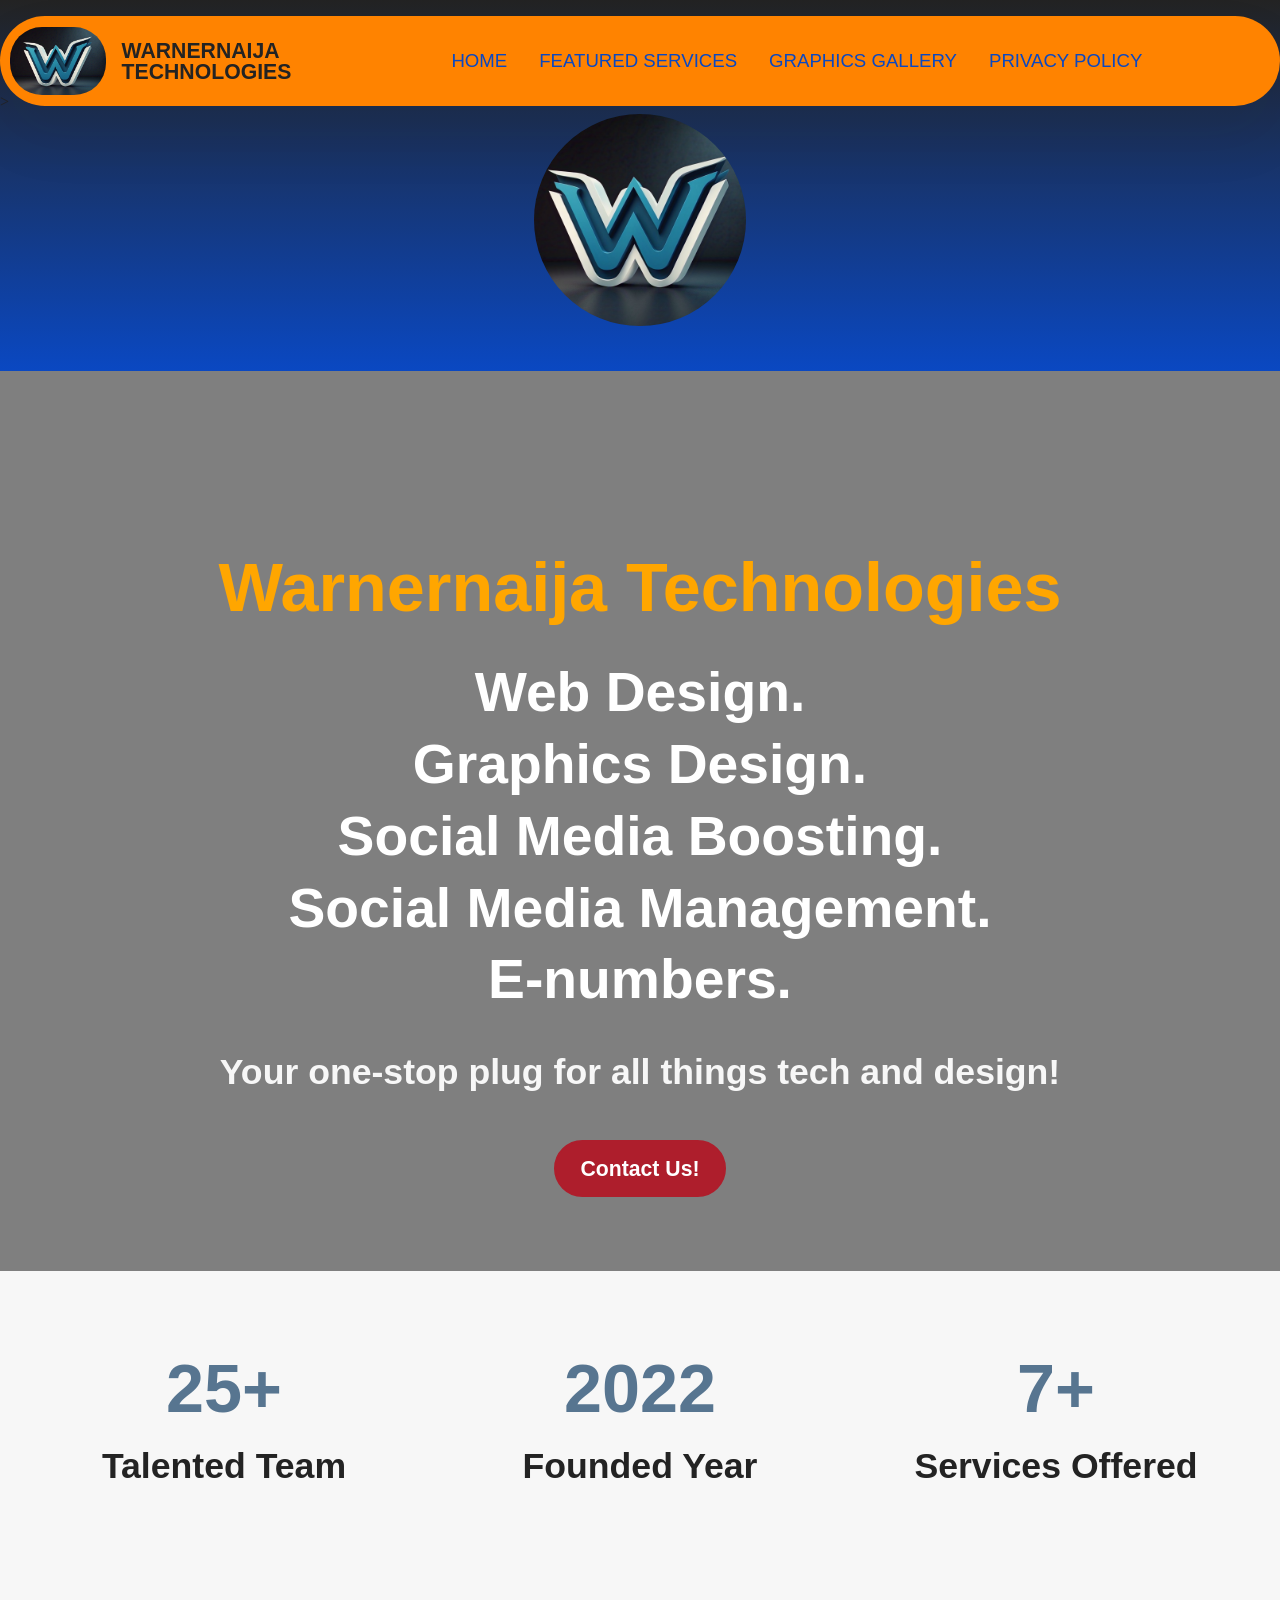
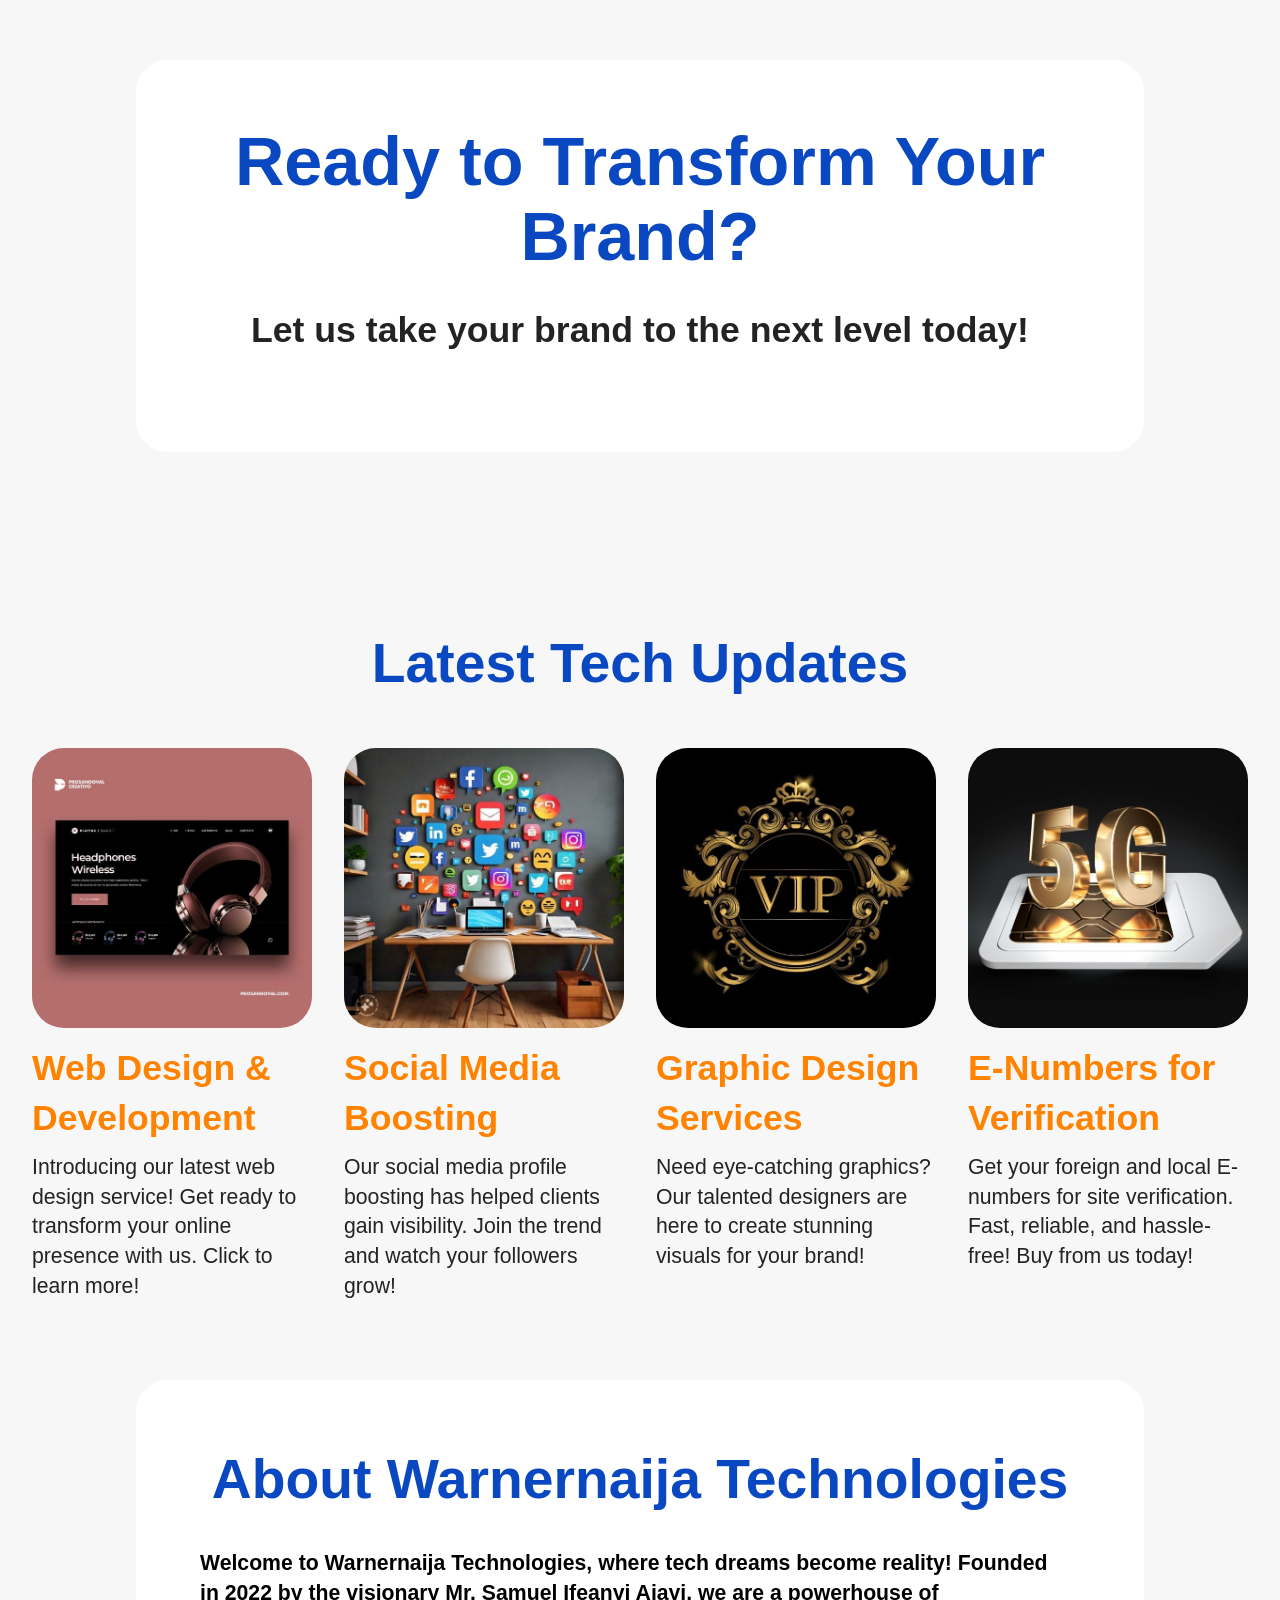
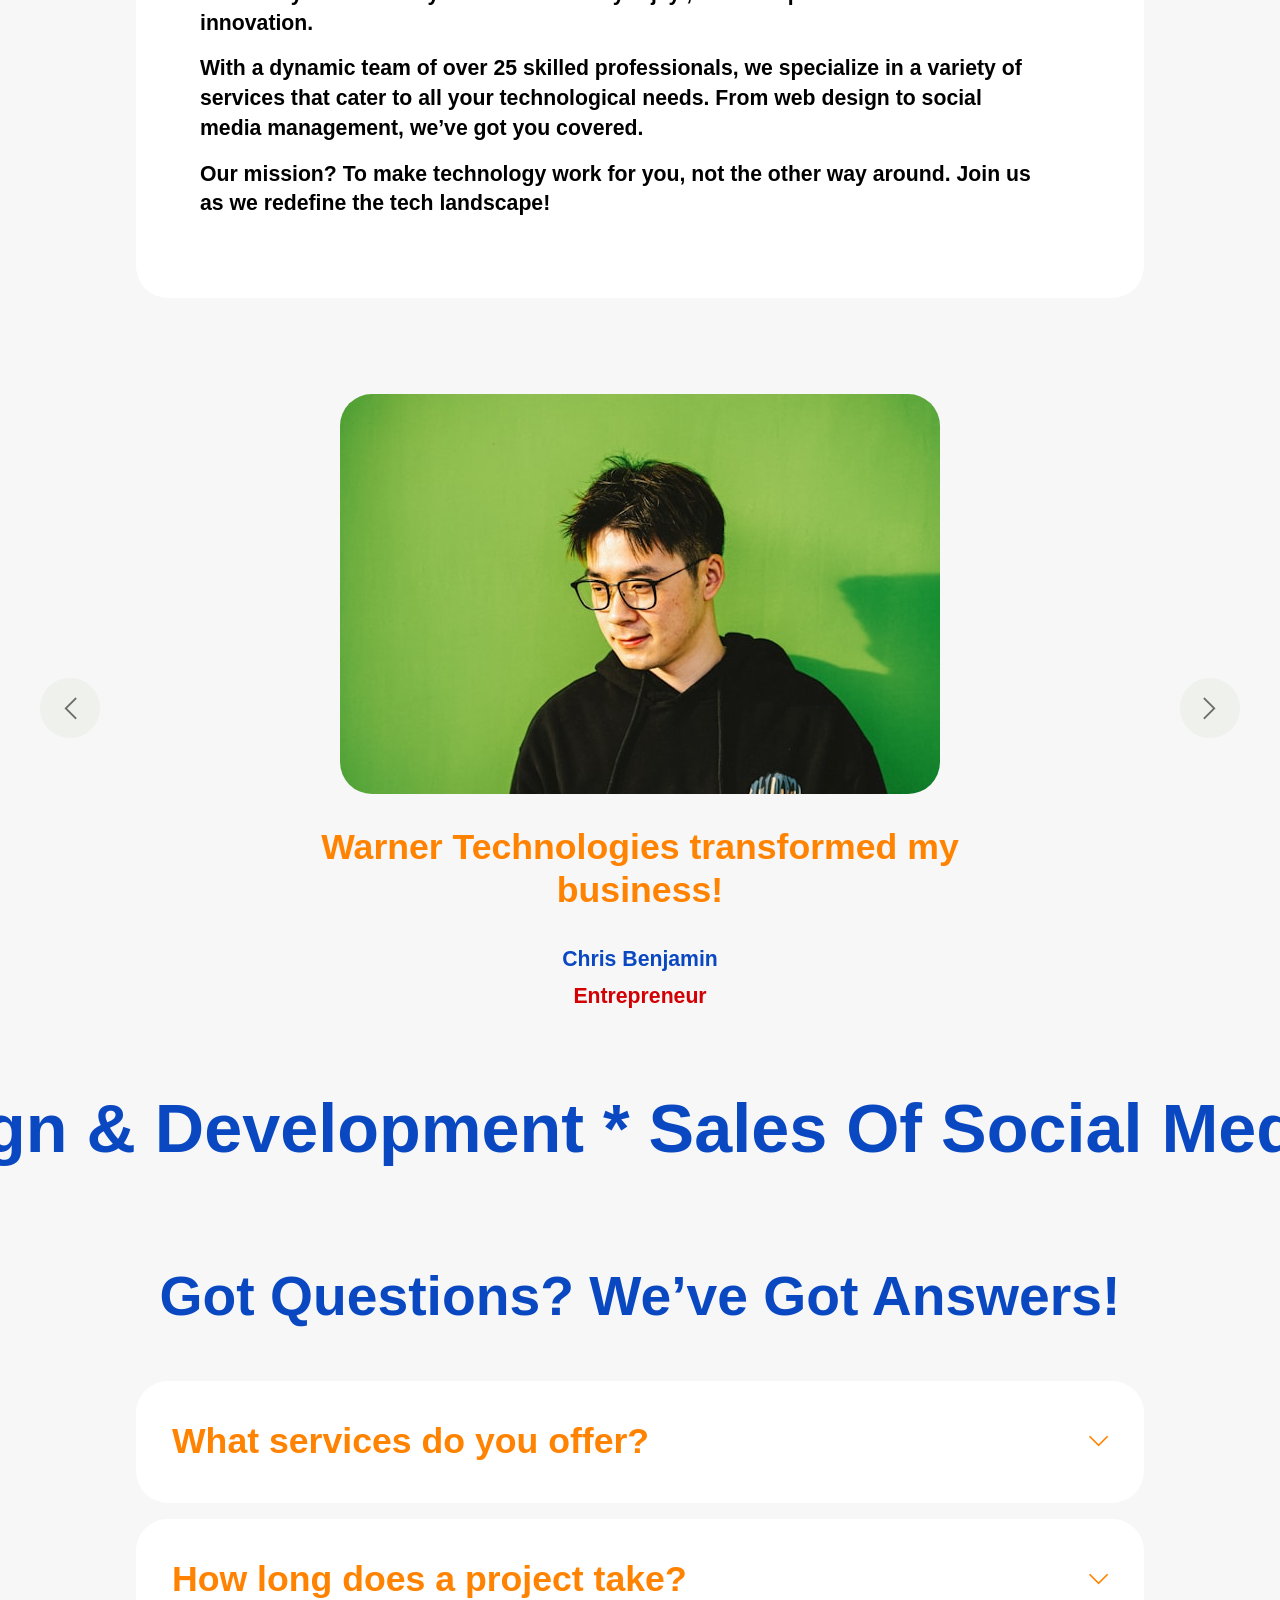
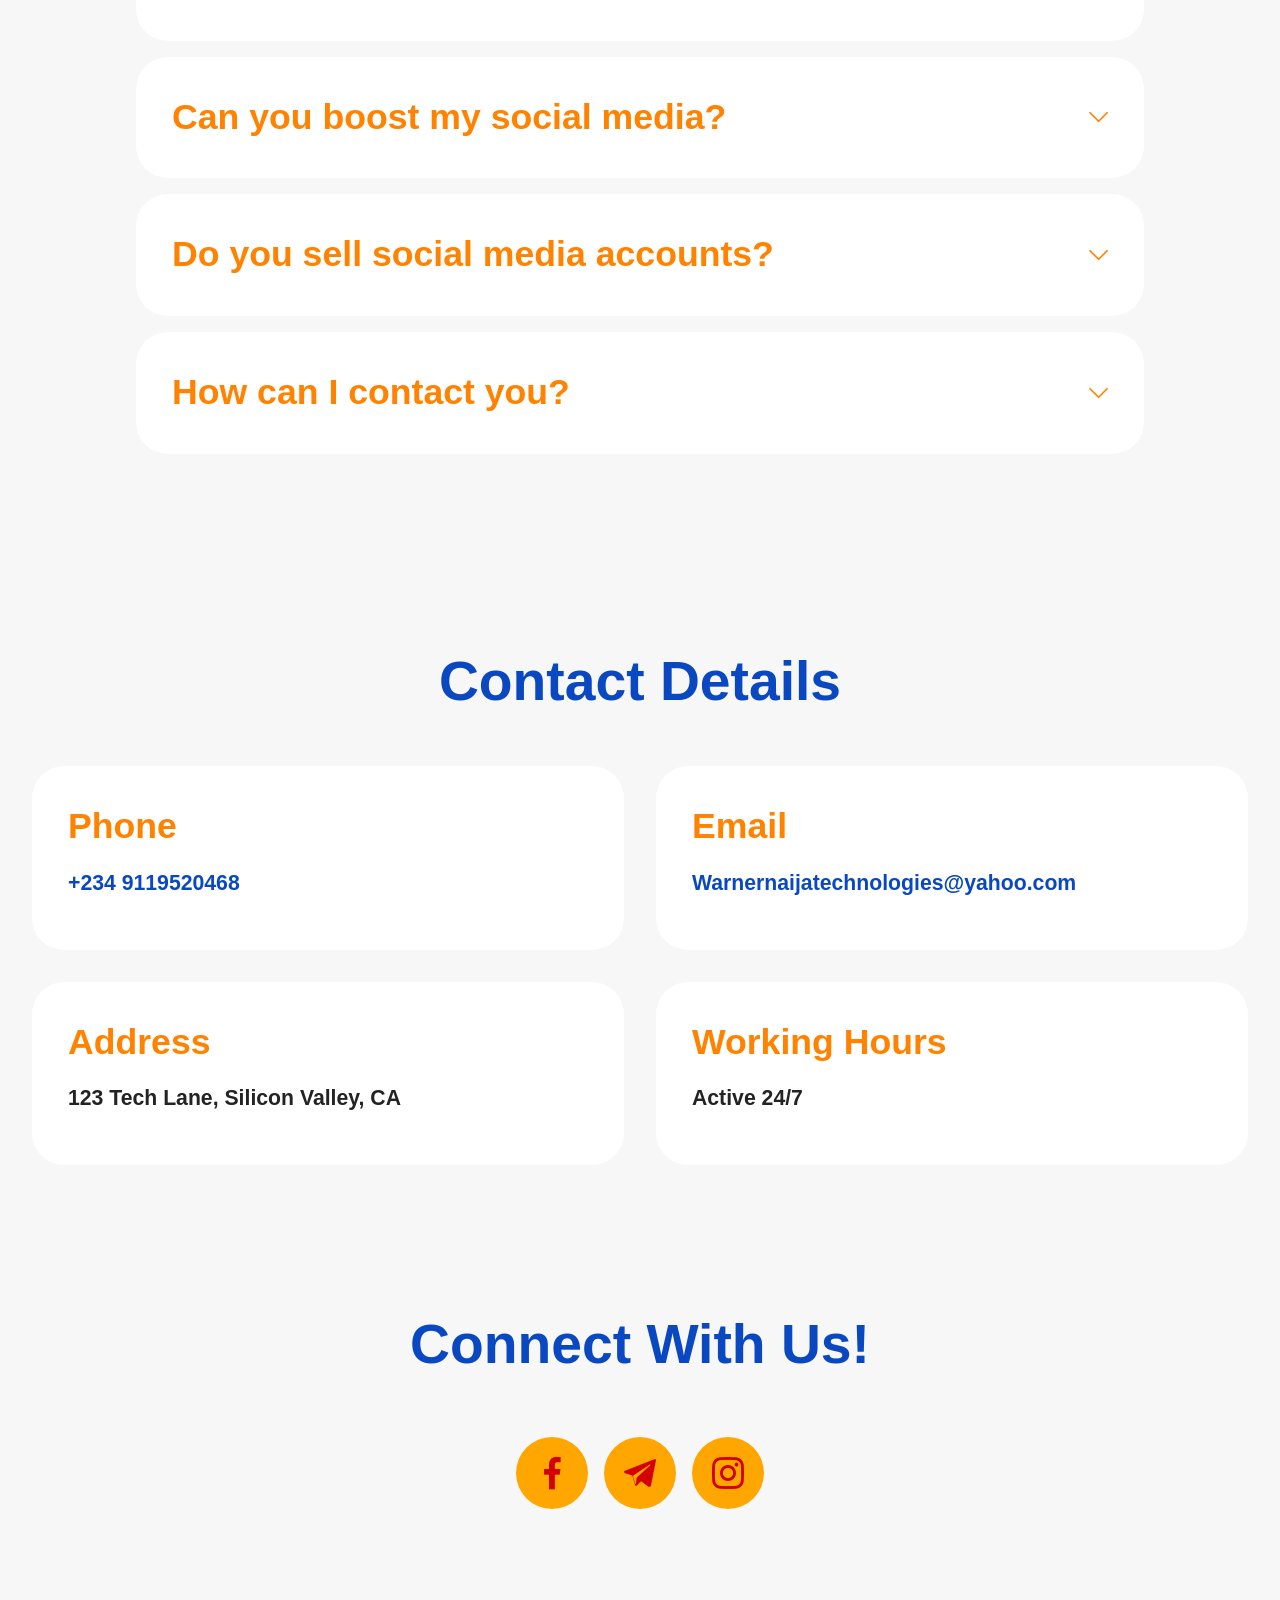
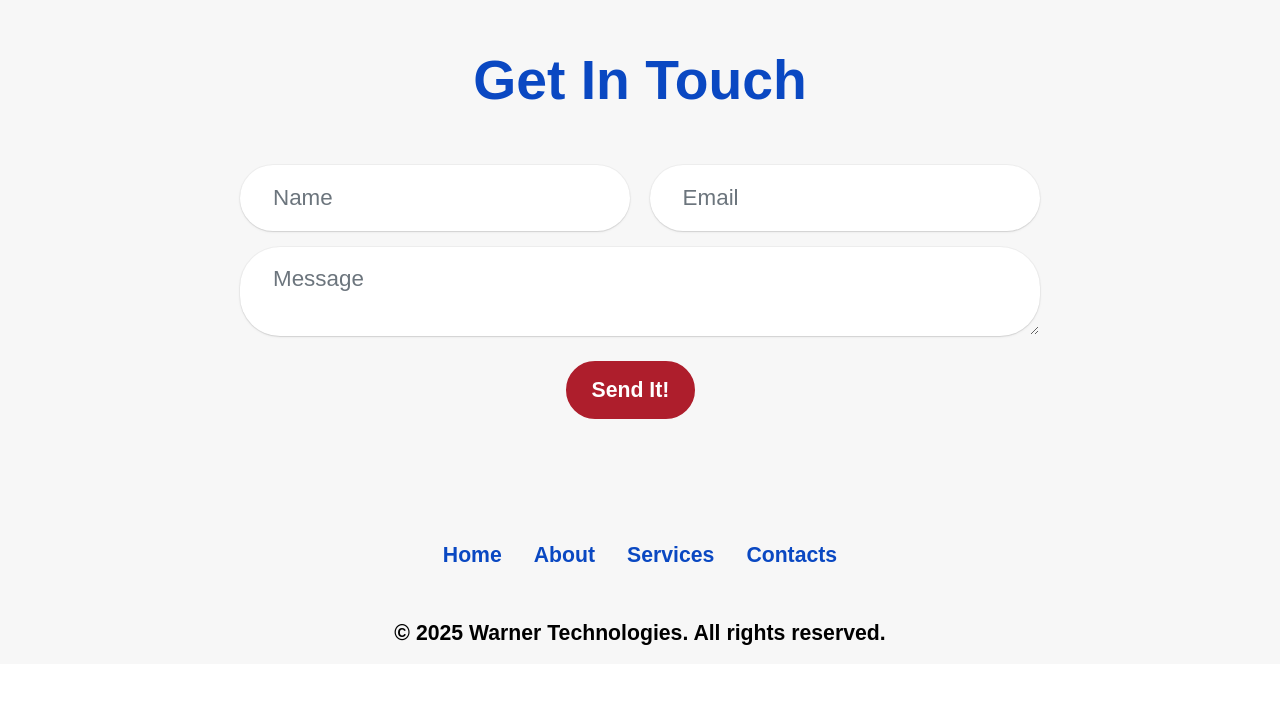
==== commit 8d8fd77f: "create github pages" ====
--- a/index.html
+++ b/index.html
@@ -21,7 +21,7 @@
   <link rel="stylesheet" href="assets/theme/css/style.css">
   <link rel="preload" href="https://fonts.googleapis.com/css2?family=Onest:wght@400;700&display=swap&display=swap" as="style" onload="this.onload=null;this.rel='stylesheet'">
   <noscript><link rel="stylesheet" href="https://fonts.googleapis.com/css2?family=Onest:wght@400;700&display=swap&display=swap"></noscript>
-  <link rel="preload" as="style" href="assets/mobirise/css/mbr-additional.css?v=GEna4h"><link rel="stylesheet" href="assets/mobirise/css/mbr-additional.css?v=GEna4h" type="text/css">
+  <link rel="preload" as="style" href="assets/mobirise/css/mbr-additional.css?v=wubq6Y"><link rel="stylesheet" href="assets/mobirise/css/mbr-additional.css?v=wubq6Y" type="text/css">
 
   
   
@@ -585,7 +585,7 @@
         </div>
         <div class="row justify-content-center">
             <div class="col-lg-8 mx-auto mbr-form" data-form-type="formoid">
-                <form action="https://mobirise.eu/" method="POST" class="mbr-form form-with-styler" data-form-title="Form Name"><input type="hidden" name="email" data-form-email="true" value="Of9EMzyyFKOTeQIi2bgZXP3nGihaufKhDJTvsCFFCCcbF4aeLF01U6bTWkYacfV7NrmEIk4zAGo8U6IdiQAzdHVER48AtAKVgmwTo+rXCM9jgZtWBkueJ+33FM3pOHaf">
+                <form action="https://mobirise.eu/" method="POST" class="mbr-form form-with-styler" data-form-title="Form Name"><input type="hidden" name="email" data-form-email="true" value="7EchO8k2hGd62n6n2dS2qaGXr1q4hJWKeO3u5c94G1NarpjMnfUi+X8pZbanMk5wPduYDbYWJyDoJn/wO9QncCETzqbubgRvCvtkHE6YKwWhO/NI/p03qWRmjGuCo41U">
                     <div class="row">
                         <div hidden="hidden" data-form-alert="" class="alert alert-success col-12">Thanks for filling out the form!</div>
                         <div hidden="hidden" data-form-alert-danger="" class="alert alert-danger col-12">
@@ -633,7 +633,7 @@
             </div>
         </div>
     </div>
-</section><section class="display-7" style="padding: 0;align-items: center;justify-content: center;flex-wrap: wrap;    align-content: center;display: flex;position: relative;height: 4rem;"><a href="https://mobiri.se/" style="flex: 1 1;height: 4rem;position: absolute;width: 100%;z-index: 1;"><img alt="Mobirise" style="height: 4rem;" src="[data-uri]"></a><p style="margin: 0;text-align: center;" class="display-7">Designed with Mobirise &#8204;</p><a style="z-index:1" href="https://mobirise.com/website-design-software.html">Free Website Designer Software</a></section><script src="assets/bootstrap/js/bootstrap.bundle.min.js"></script>  <script src="assets/smoothscroll/smooth-scroll.js"></script>  <script src="assets/ytplayer/index.js"></script>  <script src="assets/dropdown/js/navbar-dropdown.js"></script>  <script src="assets/vimeoplayer/player.js"></script>  <script src="assets/embla/embla.min.js"></script>  <script src="assets/embla/script.js"></script>  <script src="assets/mbr-switch-arrow/mbr-switch-arrow.js"></script>  <script src="assets/theme/js/script.js"></script>  <script src="assets/formoid/formoid.min.js"></script>  
+</section><section class="display-7" style="padding: 0;align-items: center;justify-content: center;flex-wrap: wrap;    align-content: center;display: flex;position: relative;height: 4rem;"><a href="https://mobiri.se/" style="flex: 1 1;height: 4rem;position: absolute;width: 100%;z-index: 1;"><img alt="Mobirise.com" style="height: 4rem;" src="[data-uri]"></a><p style="margin: 0;text-align: center;" class="display-7">Made with Mobirise &#8204;</p><a style="z-index:1" href="https://mobirise.com/website-design-software.html">Website Designer Software</a></section><script src="assets/bootstrap/js/bootstrap.bundle.min.js"></script>  <script src="assets/smoothscroll/smooth-scroll.js"></script>  <script src="assets/ytplayer/index.js"></script>  <script src="assets/dropdown/js/navbar-dropdown.js"></script>  <script src="assets/vimeoplayer/player.js"></script>  <script src="assets/embla/embla.min.js"></script>  <script src="assets/embla/script.js"></script>  <script src="assets/mbr-switch-arrow/mbr-switch-arrow.js"></script>  <script src="assets/theme/js/script.js"></script>  <script src="assets/formoid/formoid.min.js"></script>  
   
   
   <input name="animation" type="hidden">
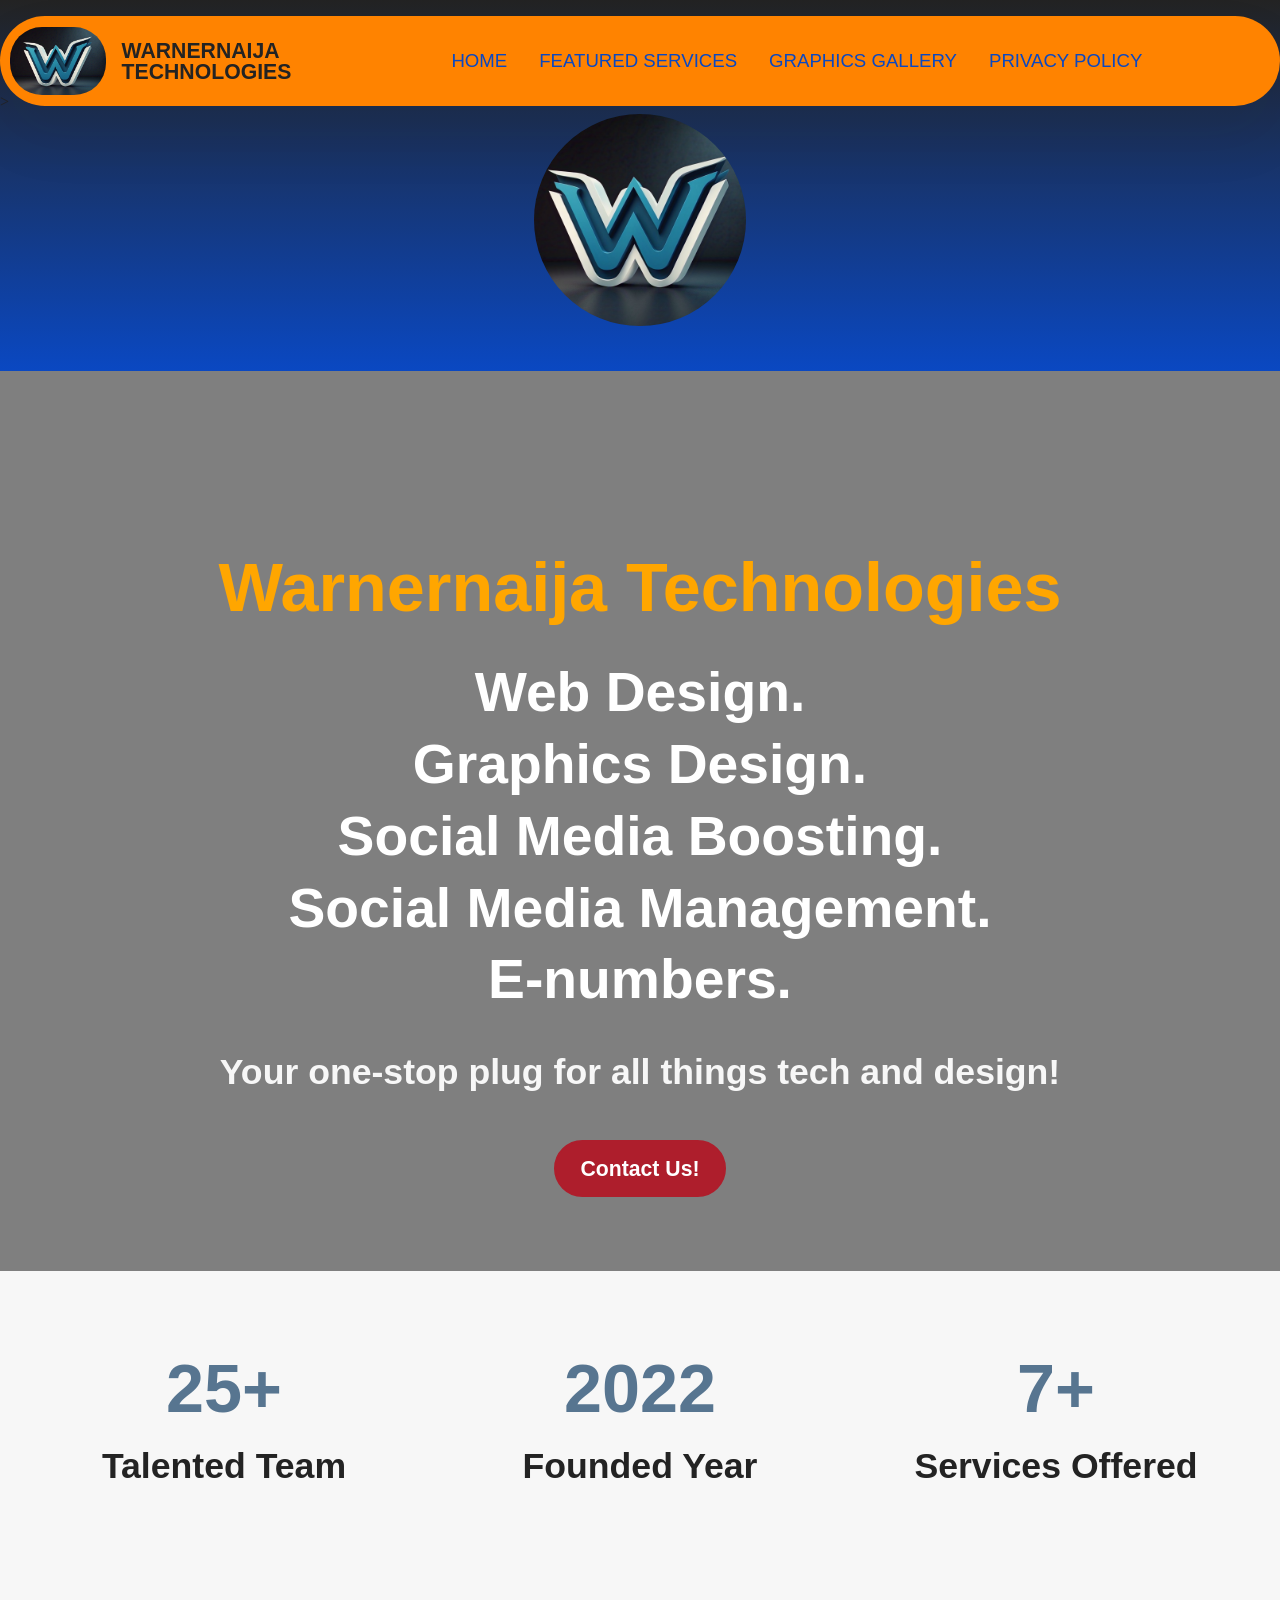
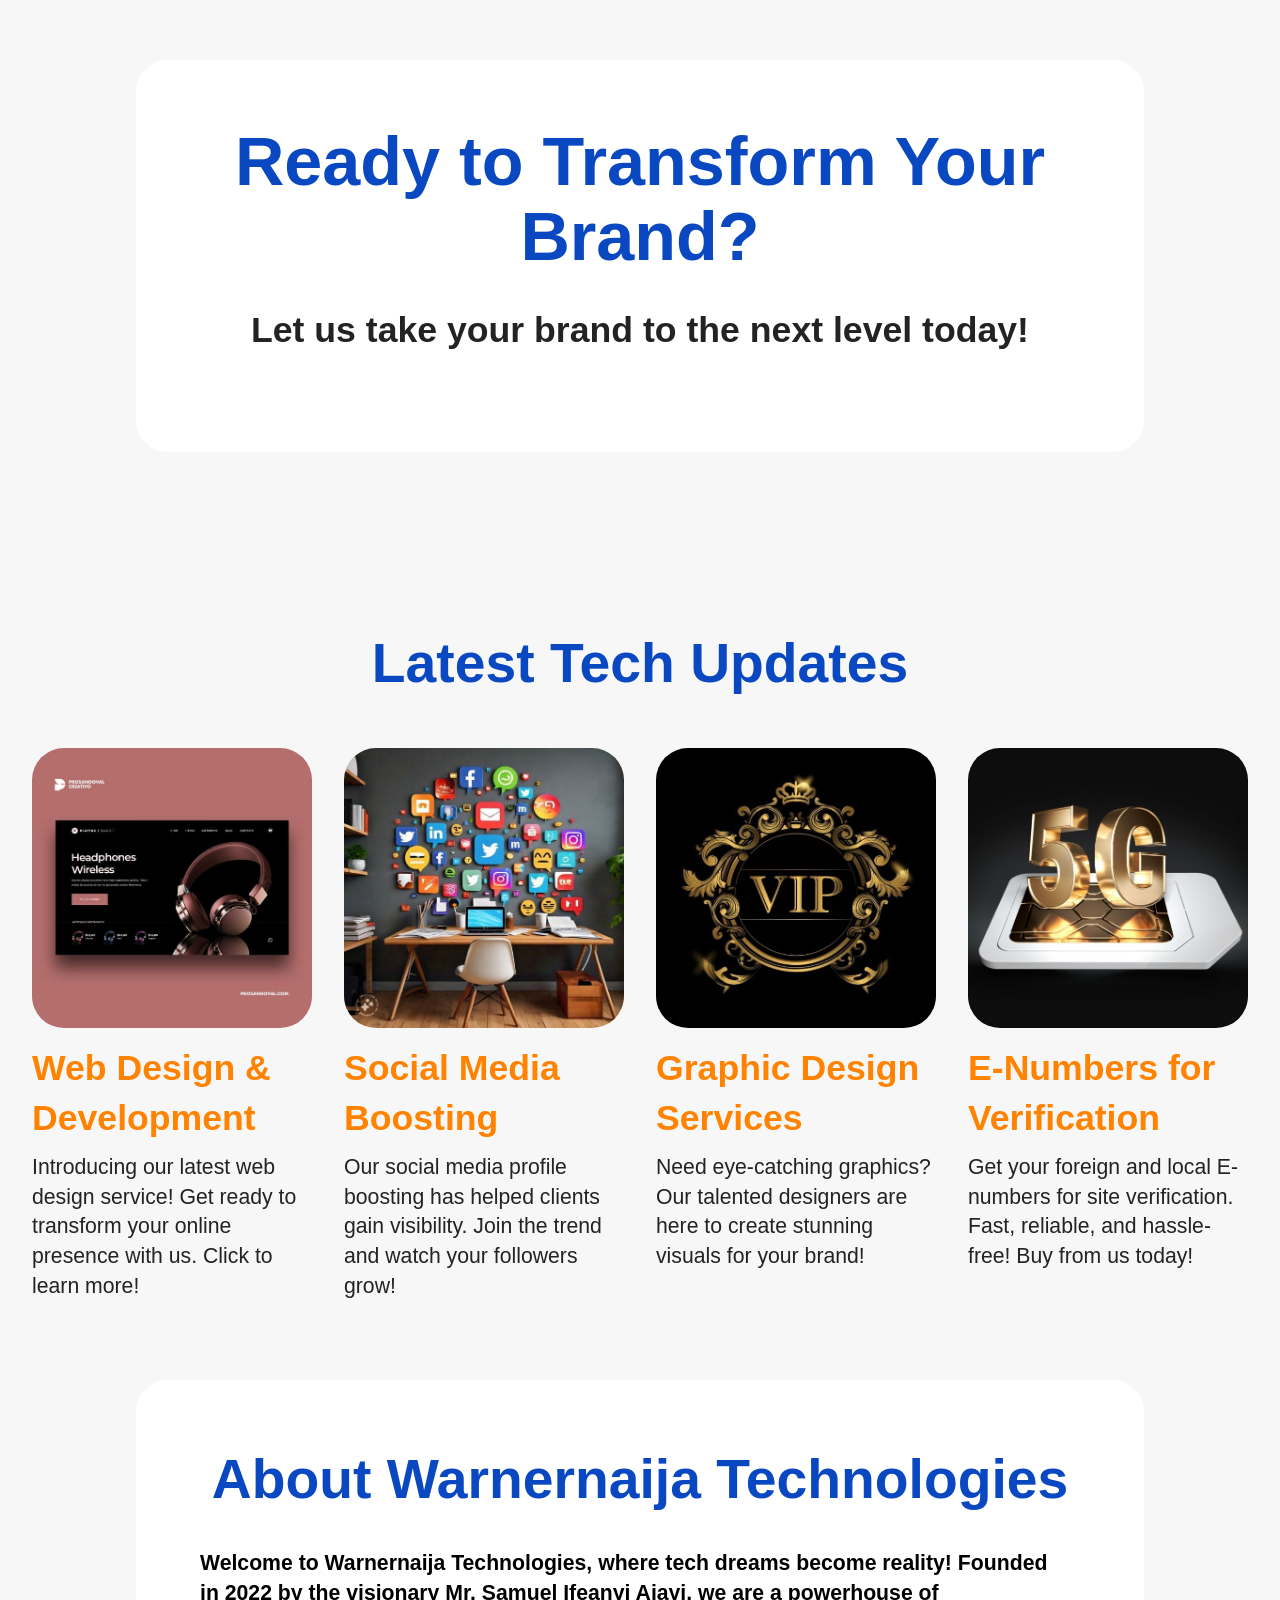
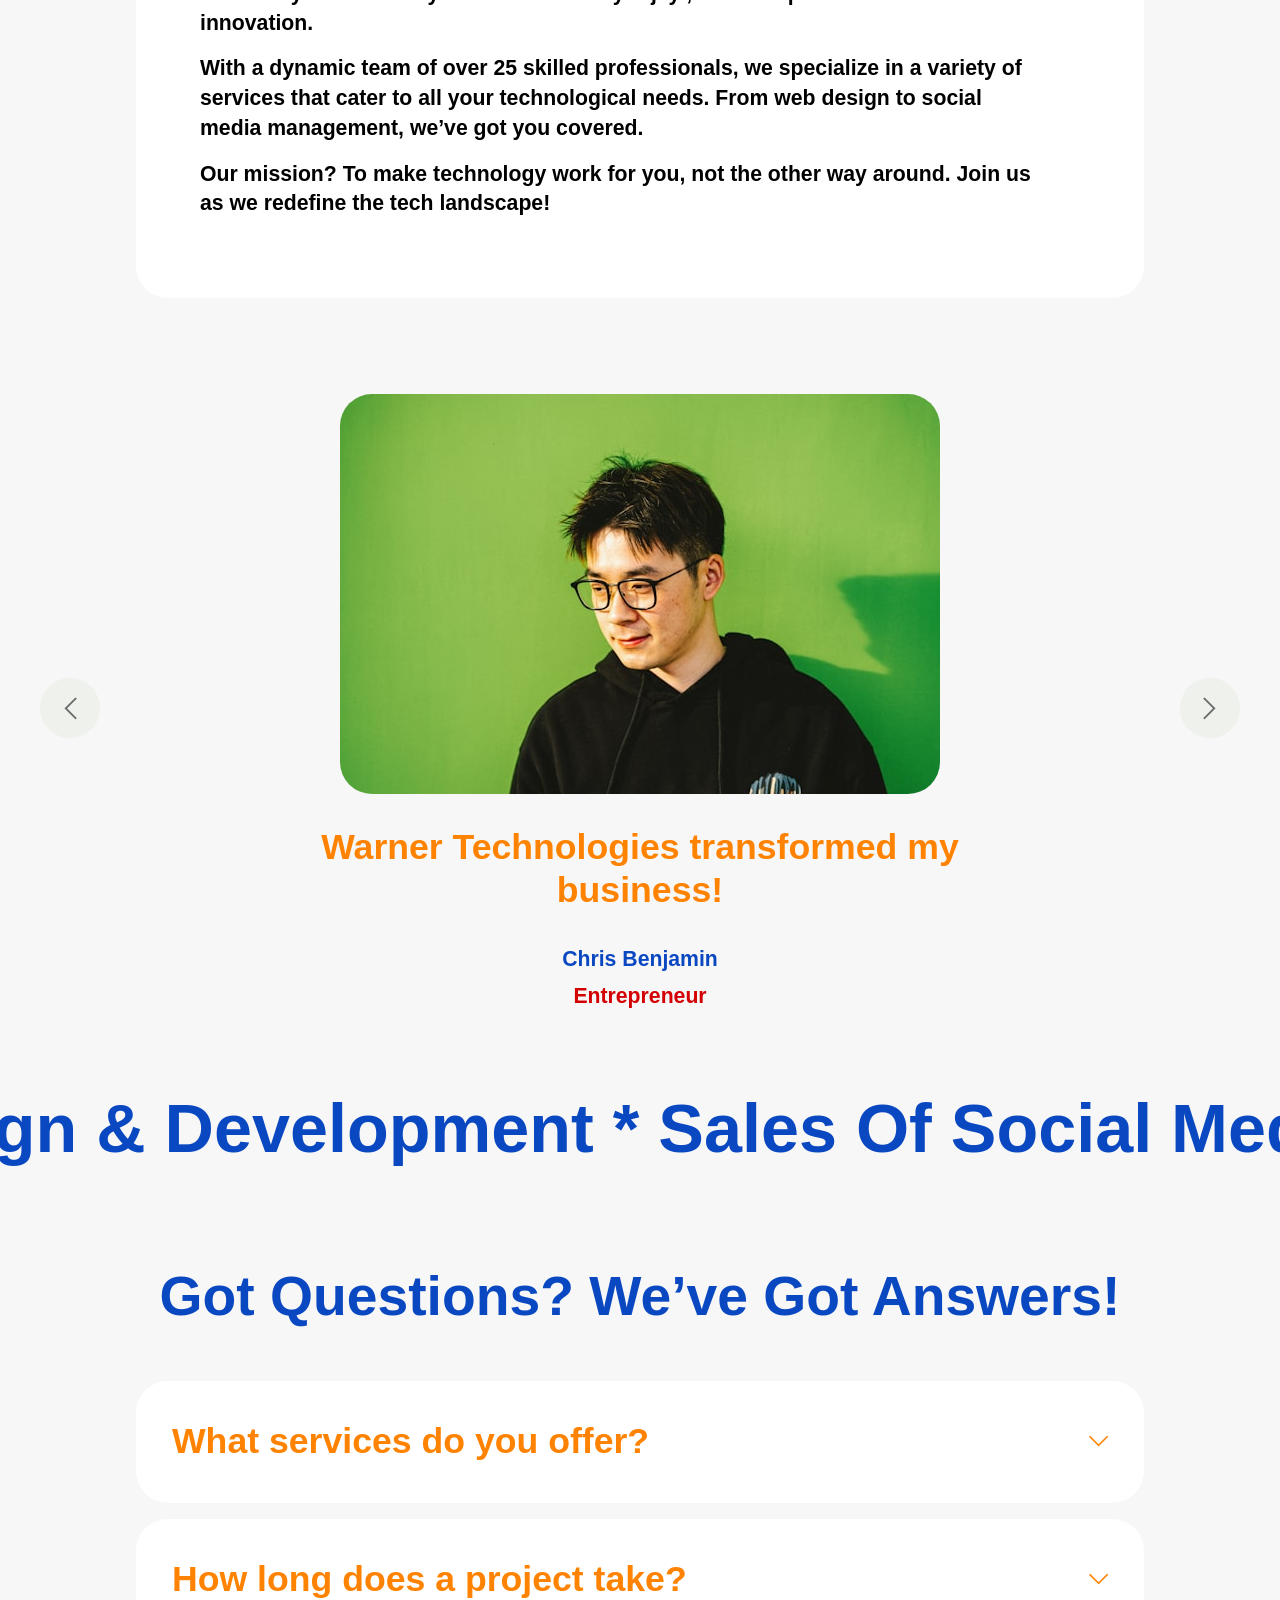
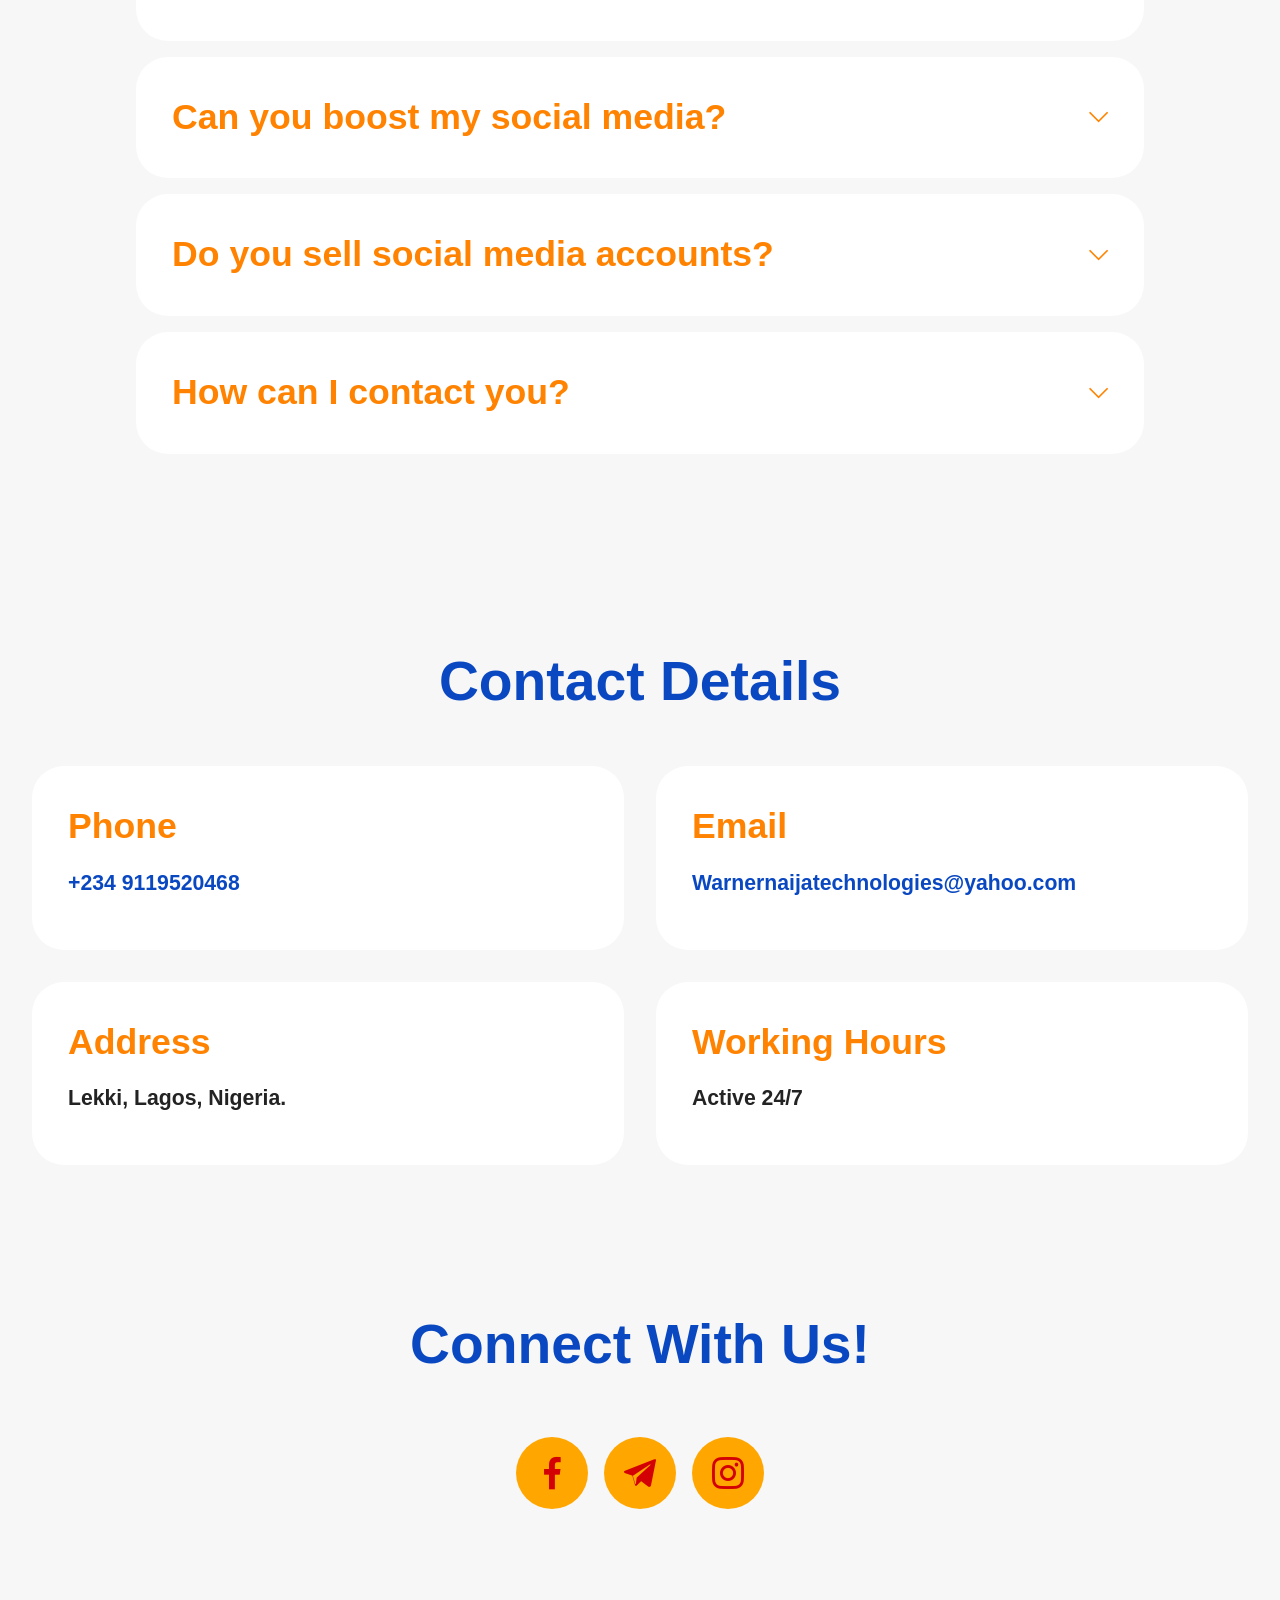
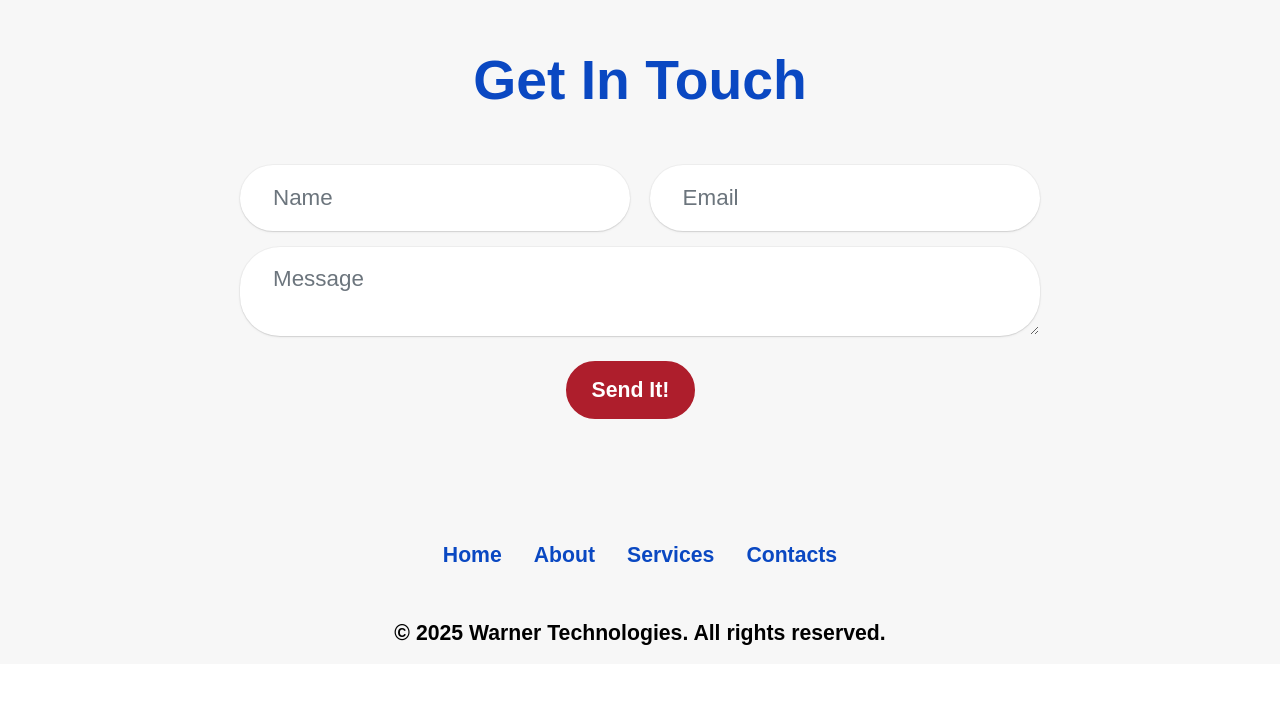
==== commit 1653ffa7: "create github pages" ====
--- a/index.html
+++ b/index.html
@@ -21,7 +21,7 @@
   <link rel="stylesheet" href="assets/theme/css/style.css">
   <link rel="preload" href="https://fonts.googleapis.com/css2?family=Onest:wght@400;700&display=swap&display=swap" as="style" onload="this.onload=null;this.rel='stylesheet'">
   <noscript><link rel="stylesheet" href="https://fonts.googleapis.com/css2?family=Onest:wght@400;700&display=swap&display=swap"></noscript>
-  <link rel="preload" as="style" href="assets/mobirise/css/mbr-additional.css?v=wubq6Y"><link rel="stylesheet" href="assets/mobirise/css/mbr-additional.css?v=wubq6Y" type="text/css">
+  <link rel="preload" as="style" href="assets/mobirise/css/mbr-additional.css?v=4xkgNI"><link rel="stylesheet" href="assets/mobirise/css/mbr-additional.css?v=4xkgNI" type="text/css">
 
   
   
@@ -516,7 +516,7 @@
                         <h6 class="card-title mbr-fonts-style mb-3 display-5">
                             <strong>Address</strong>
                         </h6>
-                        <p class="mbr-text mbr-fonts-style display-7"><strong>123 Tech Lane, Silicon Valley, CA</strong></p>
+                        <p class="mbr-text mbr-fonts-style display-7"><strong>Lekki, Lagos, Nigeria.</strong></p>
                     </div>
                 </div>
             </div>
@@ -585,7 +585,7 @@
         </div>
         <div class="row justify-content-center">
             <div class="col-lg-8 mx-auto mbr-form" data-form-type="formoid">
-                <form action="https://mobirise.eu/" method="POST" class="mbr-form form-with-styler" data-form-title="Form Name"><input type="hidden" name="email" data-form-email="true" value="7EchO8k2hGd62n6n2dS2qaGXr1q4hJWKeO3u5c94G1NarpjMnfUi+X8pZbanMk5wPduYDbYWJyDoJn/wO9QncCETzqbubgRvCvtkHE6YKwWhO/NI/p03qWRmjGuCo41U">
+                <form action="https://mobirise.eu/" method="POST" class="mbr-form form-with-styler" data-form-title="Form Name"><input type="hidden" name="email" data-form-email="true" value="VT8BnKiQwwZ5exsIVP4c+hEtABTV8UxERrqeiJwN7ybznxz/llU5w27auCNrTtLFlB8POWyBoDBdhtlneCQfD+oWHOSqjjipMGqtziPEV1CXRjCivTGOabN6Tx2dY6uz">
                     <div class="row">
                         <div hidden="hidden" data-form-alert="" class="alert alert-success col-12">Thanks for filling out the form!</div>
                         <div hidden="hidden" data-form-alert-danger="" class="alert alert-danger col-12">
@@ -633,7 +633,7 @@
             </div>
         </div>
     </div>
-</section><section class="display-7" style="padding: 0;align-items: center;justify-content: center;flex-wrap: wrap;    align-content: center;display: flex;position: relative;height: 4rem;"><a href="https://mobiri.se/" style="flex: 1 1;height: 4rem;position: absolute;width: 100%;z-index: 1;"><img alt="Mobirise.com" style="height: 4rem;" src="[data-uri]"></a><p style="margin: 0;text-align: center;" class="display-7">Made with Mobirise &#8204;</p><a style="z-index:1" href="https://mobirise.com/website-design-software.html">Website Designer Software</a></section><script src="assets/bootstrap/js/bootstrap.bundle.min.js"></script>  <script src="assets/smoothscroll/smooth-scroll.js"></script>  <script src="assets/ytplayer/index.js"></script>  <script src="assets/dropdown/js/navbar-dropdown.js"></script>  <script src="assets/vimeoplayer/player.js"></script>  <script src="assets/embla/embla.min.js"></script>  <script src="assets/embla/script.js"></script>  <script src="assets/mbr-switch-arrow/mbr-switch-arrow.js"></script>  <script src="assets/theme/js/script.js"></script>  <script src="assets/formoid/formoid.min.js"></script>  
+</section><section class="display-7" style="padding: 0;align-items: center;justify-content: center;flex-wrap: wrap;    align-content: center;display: flex;position: relative;height: 4rem;"><a href="https://mobiri.se/" style="flex: 1 1;height: 4rem;position: absolute;width: 100%;z-index: 1;"><img alt=" Free Web  Building Software" style="height: 4rem;" src="[data-uri]"></a><p style="margin: 0;text-align: center;" class="display-7">Built with &#8204;</p><a style="z-index:1" href="https://mobirise.com">Mobirise </a></section><script src="assets/bootstrap/js/bootstrap.bundle.min.js"></script>  <script src="assets/smoothscroll/smooth-scroll.js"></script>  <script src="assets/ytplayer/index.js"></script>  <script src="assets/dropdown/js/navbar-dropdown.js"></script>  <script src="assets/vimeoplayer/player.js"></script>  <script src="assets/embla/embla.min.js"></script>  <script src="assets/embla/script.js"></script>  <script src="assets/mbr-switch-arrow/mbr-switch-arrow.js"></script>  <script src="assets/theme/js/script.js"></script>  <script src="assets/formoid/formoid.min.js"></script>  
   
   
   <input name="animation" type="hidden">
